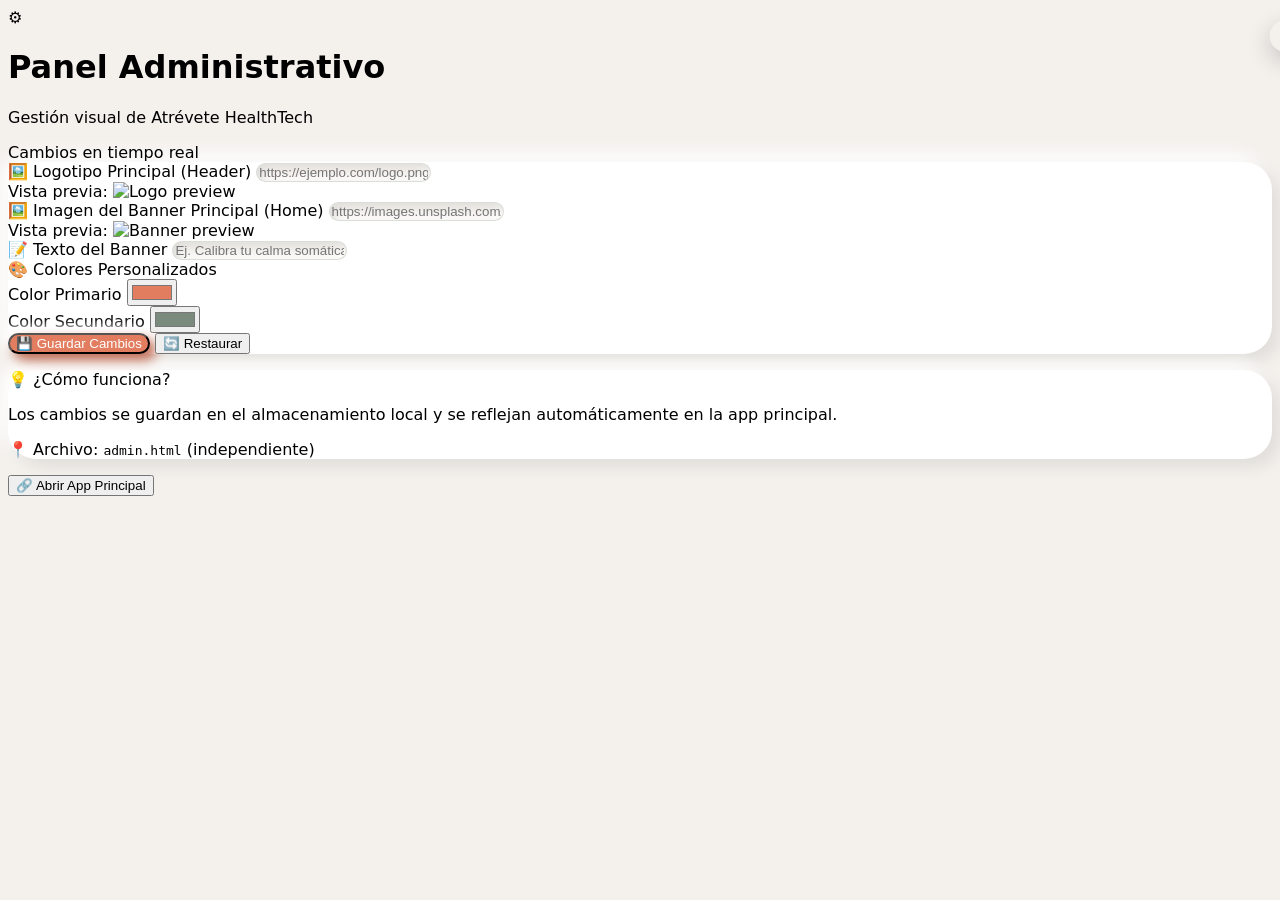
==== admin.html @ a880d746 "Update admin.html" ====
<!DOCTYPE html>
<html lang="es">
<head>
    <meta charset="UTF-8">
    <meta name="viewport" content="width=device-width, initial-scale=1.0">
    <title>Panel Admin - Atrévete HealthTech</title>
    <script src="https://cdn.tailwindcss.com"></script>
    <style>
        body {
            background-color: #F4F1ED;
            font-family: 'Inter', system-ui, sans-serif;
        }
        .clay-card {
            background: #FFFFFF;
            border-radius: 28px;
            box-shadow: 8px 8px 16px #e0deda, -8px -8px 16px #ffffff;
        }
        .clay-input {
            background: #F4F1ED;
            border-radius: 16px;
            box-shadow: inset 4px 4px 8px #e0deda, inset -4px -4px 8px #ffffff;
            border: 1px solid rgba(122, 138, 124, 0.2);
        }
        .clay-btn-primary {
            background: #E27D60;
            color: #FFFFFF;
            border-radius: 9999px;
            box-shadow: 6px 6px 12px #c06a51, -6px -6px 12px #ffffff;
            transition: all 0.2s ease;
            cursor: pointer;
        }
        .clay-btn-primary:hover {
            transform: translateY(-2px);
        }
        .toast {
            position: fixed;
            top: 20px;
            right: 20px;
            z-index: 9999;
            padding: 16px 24px;
            border-radius: 16px;
            color: white;
            font-weight: bold;
            font-size: 14px;
            box-shadow: 0 8px 24px rgba(0,0,0,0.2);
            transform: translateX(120%);
            transition: transform 0.3s ease;
        }
        .toast.show { transform: translateX(0); }
        .toast-success { background: #4CAF50; }
        .toast-error { background: #f44336; }
    </style>
</head>
<body class="min-h-screen flex items-center justify-center p-4">
    
    <div id="toast" class="toast"></div>

    <main class="w-full max-w-lg space-y-6">
        <!-- Header -->
        <div class="text-center space-y-2">
            <div class="flex items-center justify-center gap-3">
                <span class="text-3xl">⚙️</span>
                <h1 class="text-3xl font-extrabold text-[#7A8A7C]">Panel Administrativo</h1>
            </div>
            <p class="text-xs text-[#7A8A7C]/70">Gestión visual de Atrévete HealthTech</p>
            <div class="flex items-center justify-center gap-2 mt-2">
                <span class="w-2 h-2 bg-green-500 rounded-full animate-pulse"></span>
                <span class="text-[10px] text-green-600 font-semibold">Cambios en tiempo real</span>
            </div>
        </div>

        <!-- Formulario de Logo y Banner -->
        <form onsubmit="event.preventDefault(); Admin.guardarCambios();" class="clay-card p-6 space-y-5">
            
            <!-- LOGO -->
            <div class="space-y-2">
                <label class="block text-xs font-bold text-[#7A8A7C] flex items-center gap-2">
                    <span>🖼️</span> Logotipo Principal (Header)
                </label>
                <input type="url" id="admin-logo-url" placeholder="https://ejemplo.com/logo.png" 
                       class="w-full p-3 text-xs clay-input focus:outline-none">
                <div class="flex items-center gap-2">
                    <span class="text-[10px] text-[#7A8A7C]/60">Vista previa:</span>
                    <img id="logo-preview" src="" alt="Logo preview" class="h-8 object-contain hidden">
                </div>
            </div>

            <!-- BANNER IMAGEN -->
            <div class="space-y-2">
                <label class="block text-xs font-bold text-[#7A8A7C] flex items-center gap-2">
                    <span>🖼️</span> Imagen del Banner Principal (Home)
                </label>
                <input type="url" id="admin-banner-img-url" placeholder="https://images.unsplash.com/..." 
                       class="w-full p-3 text-xs clay-input focus:outline-none">
                <div id="banner-preview-container" class="hidden">
                    <span class="text-[10px] text-[#7A8A7C]/60">Vista previa:</span>
                    <img id="banner-preview" src="" alt="Banner preview" class="w-full h-24 object-cover rounded-xl mt-1">
                </div>
            </div>

            <!-- TEXTO BANNER -->
            <div class="space-y-2">
                <label class="block text-xs font-bold text-[#7A8A7C] flex items-center gap-2">
                    <span>📝</span> Texto del Banner
                </label>
                <input type="text" id="admin-banner-text" placeholder="Ej. Calibra tu calma somática hoy" 
                       class="w-full p-3 text-xs clay-input focus:outline-none">
            </div>

            <!-- COLORES PERSONALIZADOS -->
            <div class="space-y-3 border-t border-stone-200 pt-3">
                <label class="block text-xs font-bold text-[#7A8A7C] flex items-center gap-2">
                    <span>🎨</span> Colores Personalizados
                </label>
                <div class="grid grid-cols-2 gap-3">
                    <div>
                        <label class="text-[10px] text-[#7A8A7C]">Color Primario</label>
                        <input type="color" id="admin-color-primary" value="#E27D60" 
                               class="w-full h-10 rounded-xl cursor-pointer">
                    </div>
                    <div>
                        <label class="text-[10px] text-[#7A8A7C]">Color Secundario</label>
                        <input type="color" id="admin-color-secondary" value="#7A8A7C" 
                               class="w-full h-10 rounded-xl cursor-pointer">
                    </div>
                </div>
            </div>

            <!-- BOTONES -->
            <div class="flex gap-3 pt-2">
                <button type="submit" class="clay-btn-primary flex-1 py-3.5 text-xs font-bold">
                    💾 Guardar Cambios
                </button>
                <button type="button" onclick="Admin.resetearValores()" 
                        class="flex-1 py-3.5 text-xs font-bold text-[#7A8A7C] bg-stone-200 rounded-full hover:bg-stone-300 transition">
                    🔄 Restaurar
                </button>
            </div>
        </form>

        <!-- Info -->
        <div class="clay-card p-4 bg-orange-50/40 text-[11px] text-[#7A8A7C] space-y-1">
            <p class="font-bold text-[#E27D60]">💡 ¿Cómo funciona?</p>
            <p>Los cambios se guardan en el almacenamiento local y se reflejan automáticamente en la app principal.</p>
            <p class="text-[10px] mt-2">📍 Archivo: <code class="bg-stone-200 px-2 py-0.5 rounded">admin.html</code> (independiente)</p>
        </div>

        <!-- Botón para abrir la app -->
        <button onclick="window.open('index.html', '_blank')" 
                class="w-full py-3 text-xs font-bold text-[#E27D60] border-2 border-[#E27D60]/30 rounded-full hover:bg-[#E27D60]/5 transition">
            🔗 Abrir App Principal
        </button>
    </main>

    <script>
        const Admin = {
            // Cargar valores guardados
            init() {
                const logo = localStorage.getItem('app_logo');
                const bannerImg = localStorage.getItem('app_banner_img');
                const bannerText = localStorage.getItem('app_banner_text');
                const colorPrimary = localStorage.getItem('app_color_primary');
                const colorSecondary = localStorage.getItem('app_color_secondary');

                if (logo) {
                    document.getElementById('admin-logo-url').value = logo;
                    this.mostrarPreviewLogo(logo);
                }
                if (bannerImg) {
                    document.getElementById('admin-banner-img-url').value = bannerImg;
                    this.mostrarPreviewBanner(bannerImg);
                }
                if (bannerText) document.getElementById('admin-banner-text').value = bannerText;
                if (colorPrimary) document.getElementById('admin-color-primary').value = colorPrimary;
                if (colorSecondary) document.getElementById('admin-color-secondary').value = colorSecondary;

                // Eventos de preview
                document.getElementById('admin-logo-url').addEventListener('input', (e) => {
                    this.mostrarPreviewLogo(e.target.value);
                });
                document.getElementById('admin-banner-img-url').addEventListener('input', (e) => {
                    this.mostrarPreviewBanner(e.target.value);
                });
            },

            mostrarPreviewLogo(url) {
                const preview = document.getElementById('logo-preview');
                if (url && url.startsWith('http')) {
                    preview.src = url;
                    preview.classList.remove('hidden');
                } else {
                    preview.classList.add('hidden');
                }
            },

            mostrarPreviewBanner(url) {
                const container = document.getElementById('banner-preview-container');
                const preview = document.getElementById('banner-preview');
                if (url && url.startsWith('http')) {
                    preview.src = url;
                    container.classList.remove('hidden');
                } else {
                    container.classList.add('hidden');
                }
            },

            guardarCambios() {
                const logo = document.getElementById('admin-logo-url').value.trim();
                const bannerImg = document.getElementById('admin-banner-img-url').value.trim();
                const bannerText = document.getElementById('admin-banner-text').value.trim();
                const colorPrimary = document.getElementById('admin-color-primary').value;
                const colorSecondary = document.getElementById('admin-color-secondary').value;

                if (logo) localStorage.setItem('app_logo', logo);
                if (bannerImg) localStorage.setItem('app_banner_img', bannerImg);
                if (bannerText) localStorage.setItem('app_banner_text', bannerText);
                if (colorPrimary) localStorage.setItem('app_color_primary', colorPrimary);
                if (colorSecondary) localStorage.setItem('app_color_secondary', colorSecondary);

                this.mostrarToast('✅ Cambios guardados exitosamente', 'success');
            },

            resetearValores() {
                localStorage.removeItem('app_logo');
                localStorage.removeItem('app_banner_img');
                localStorage.removeItem('app_banner_text');
                localStorage.removeItem('app_color_primary');
                localStorage.removeItem('app_color_secondary');

                document.getElementById('admin-logo-url').value = '';
                document.getElementById('admin-banner-img-url').value = '';
                document.getElementById('admin-banner-text').value = '';
                document.getElementById('admin-color-primary').value = '#E27D60';
                document.getElementById('admin-color-secondary').value = '#7A8A7C';
                document.getElementById('logo-preview').classList.add('hidden');
                document.getElementById('banner-preview-container').classList.add('hidden');

                this.mostrarToast('🔄 Valores restaurados a predeterminados', 'success');
            },

            mostrarToast(mensaje, tipo) {
                const toast = document.getElementById('toast');
                toast.className = `toast toast-${tipo}`;
                toast.textContent = mensaje;
                toast.classList.add('show');
                setTimeout(() => toast.classList.remove('show'), 3500);
            }
        };

        document.addEventListener('DOMContentLoaded', () => Admin.init());
    </script>
</body>
</html>
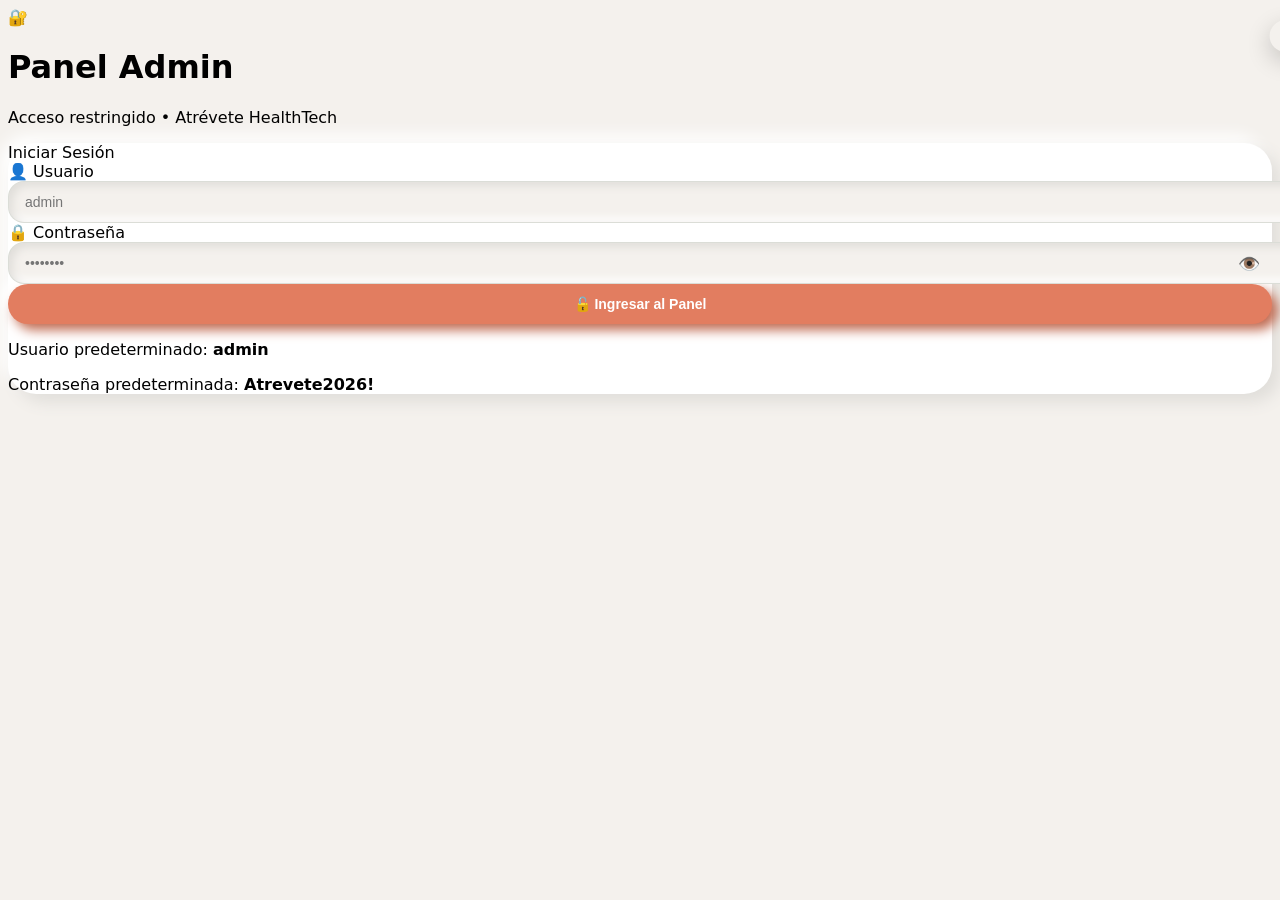
==== commit b4aa9a5b: "Update admin.html" ====
--- a/admin.html
+++ b/admin.html
@@ -6,32 +6,77 @@
     <title>Panel Admin - Atrévete HealthTech</title>
     <script src="https://cdn.tailwindcss.com"></script>
     <style>
+        :root {
+            --color-primary: #E27D60;
+            --color-secondary: #7A8A7C;
+        }
+        
         body {
             background-color: #F4F1ED;
             font-family: 'Inter', system-ui, sans-serif;
         }
+        
         .clay-card {
             background: #FFFFFF;
             border-radius: 28px;
             box-shadow: 8px 8px 16px #e0deda, -8px -8px 16px #ffffff;
         }
+        
         .clay-input {
             background: #F4F1ED;
             border-radius: 16px;
             box-shadow: inset 4px 4px 8px #e0deda, inset -4px -4px 8px #ffffff;
             border: 1px solid rgba(122, 138, 124, 0.2);
-        }
+            padding: 12px 16px;
+            width: 100%;
+            font-size: 14px;
+            outline: none;
+            transition: all 0.2s ease;
+        }
+        .clay-input:focus {
+            border-color: var(--color-primary);
+            box-shadow: inset 4px 4px 8px #e0deda, inset -4px -4px 8px #ffffff, 0 0 0 3px rgba(226, 125, 96, 0.1);
+        }
+        
         .clay-btn-primary {
-            background: #E27D60;
+            background: var(--color-primary);
             color: #FFFFFF;
             border-radius: 9999px;
+            padding: 12px 24px;
+            font-weight: bold;
+            font-size: 14px;
             box-shadow: 6px 6px 12px #c06a51, -6px -6px 12px #ffffff;
             transition: all 0.2s ease;
             cursor: pointer;
+            border: none;
+            width: 100%;
         }
         .clay-btn-primary:hover {
             transform: translateY(-2px);
-        }
+            box-shadow: 8px 8px 16px #c06a51, -8px -8px 12px #ffffff;
+        }
+        .clay-btn-primary:active {
+            transform: translateY(0);
+            box-shadow: 4px 4px 8px #c06a51, -4px -4px 8px #ffffff;
+        }
+        
+        .clay-btn-secondary {
+            background: #F0B7A1;
+            color: var(--color-secondary);
+            border-radius: 9999px;
+            padding: 12px 24px;
+            font-weight: bold;
+            font-size: 14px;
+            box-shadow: 6px 6px 12px #cc9b89, -6px -6px 12px #ffffff;
+            transition: all 0.2s ease;
+            cursor: pointer;
+            border: none;
+            width: 100%;
+        }
+        .clay-btn-secondary:hover {
+            transform: translateY(-2px);
+        }
+        
         .toast {
             position: fixed;
             top: 20px;
@@ -49,113 +94,290 @@
         .toast.show { transform: translateX(0); }
         .toast-success { background: #4CAF50; }
         .toast-error { background: #f44336; }
+        .toast-warning { background: #FF9800; }
+        
+        .hidden { display: none !important; }
+        
+        /* Animación de entrada */
+        @keyframes fadeInUp {
+            from {
+                opacity: 0;
+                transform: translateY(20px);
+            }
+            to {
+                opacity: 1;
+                transform: translateY(0);
+            }
+        }
+        .animate-in {
+            animation: fadeInUp 0.5s ease forwards;
+        }
+
+        /* Botón de cerrar sesión */
+        .btn-logout {
+            background: transparent;
+            color: #f44336;
+            border: 2px solid #f44336;
+            border-radius: 9999px;
+            padding: 8px 16px;
+            font-size: 12px;
+            font-weight: bold;
+            cursor: pointer;
+            transition: all 0.2s ease;
+        }
+        .btn-logout:hover {
+            background: #f44336;
+            color: white;
+        }
+
+        /* Input de contraseña con ojo */
+        .password-container {
+            position: relative;
+        }
+        .password-toggle {
+            position: absolute;
+            right: 12px;
+            top: 50%;
+            transform: translateY(-50%);
+            cursor: pointer;
+            font-size: 18px;
+            user-select: none;
+        }
     </style>
 </head>
 <body class="min-h-screen flex items-center justify-center p-4">
     
     <div id="toast" class="toast"></div>
 
-    <main class="w-full max-w-lg space-y-6">
+    <!-- ==================== PANTALLA DE LOGIN ==================== -->
+    <div id="login-screen" class="w-full max-w-md animate-in">
+        <div class="text-center space-y-3 mb-6">
+            <div class="flex items-center justify-center gap-3">
+                <span class="text-4xl">🔐</span>
+                <h1 class="text-3xl font-extrabold text-[var(--color-secondary)]">Panel Admin</h1>
+            </div>
+            <p class="text-sm text-[var(--color-secondary)]/70">Acceso restringido • Atrévete HealthTech</p>
+        </div>
+
+        <form onsubmit="event.preventDefault(); Admin.login();" class="clay-card p-6 space-y-4">
+            <div class="text-center pb-2">
+                <span class="text-xs uppercase font-bold tracking-widest text-[var(--color-primary)]">Iniciar Sesión</span>
+            </div>
+
+            <div>
+                <label class="block text-xs font-bold text-[var(--color-secondary)] mb-1" for="login-usuario">
+                    👤 Usuario
+                </label>
+                <input type="text" id="login-usuario" placeholder="admin" 
+                       class="clay-input" required autocomplete="username">
+            </div>
+
+            <div>
+                <label class="block text-xs font-bold text-[var(--color-secondary)] mb-1" for="login-password">
+                    🔒 Contraseña
+                </label>
+                <div class="password-container">
+                    <input type="password" id="login-password" placeholder="••••••••" 
+                           class="clay-input" required autocomplete="current-password">
+                    <span class="password-toggle" onclick="Admin.togglePassword()">👁️</span>
+                </div>
+            </div>
+
+            <div id="login-error" class="text-red-500 text-xs text-center hidden">
+                ❌ Usuario o contraseña incorrectos
+            </div>
+
+            <button type="submit" class="clay-btn-primary">
+                🔓 Ingresar al Panel
+            </button>
+
+            <div class="text-center text-[10px] text-[var(--color-secondary)]/50">
+                <p>Usuario predeterminado: <strong>admin</strong></p>
+                <p>Contraseña predeterminada: <strong>Atrevete2026!</strong></p>
+            </div>
+        </form>
+    </div>
+
+    <!-- ==================== PANEL DE ADMINISTRACIÓN ==================== -->
+    <main id="admin-panel" class="w-full max-w-lg space-y-6 hidden">
         <!-- Header -->
-        <div class="text-center space-y-2">
-            <div class="flex items-center justify-center gap-3">
-                <span class="text-3xl">⚙️</span>
-                <h1 class="text-3xl font-extrabold text-[#7A8A7C]">Panel Administrativo</h1>
-            </div>
-            <p class="text-xs text-[#7A8A7C]/70">Gestión visual de Atrévete HealthTech</p>
-            <div class="flex items-center justify-center gap-2 mt-2">
-                <span class="w-2 h-2 bg-green-500 rounded-full animate-pulse"></span>
-                <span class="text-[10px] text-green-600 font-semibold">Cambios en tiempo real</span>
-            </div>
+        <div class="flex items-center justify-between">
+            <div class="text-center flex-1">
+                <div class="flex items-center justify-center gap-3">
+                    <span class="text-3xl">⚙️</span>
+                    <h1 class="text-3xl font-extrabold text-[var(--color-secondary)]">Panel Administrativo</h1>
+                </div>
+                <p class="text-xs text-[var(--color-secondary)]/70">Gestión visual de Atrévete HealthTech</p>
+                <div class="flex items-center justify-center gap-2 mt-2">
+                    <span class="w-2 h-2 bg-green-500 rounded-full animate-pulse"></span>
+                    <span class="text-[10px] text-green-600 font-semibold">Sesión activa • Cambios en tiempo real</span>
+                </div>
+            </div>
+            <button onclick="Admin.logout()" class="btn-logout">🚪 Salir</button>
         </div>
 
         <!-- Formulario de Logo y Banner -->
-        <form onsubmit="event.preventDefault(); Admin.guardarCambios();" class="clay-card p-6 space-y-5">
+        <form onsubmit="event.preventDefault(); Admin.guardarCambios();" class="clay-card p-6 space-y-5 animate-in">
             
             <!-- LOGO -->
             <div class="space-y-2">
-                <label class="block text-xs font-bold text-[#7A8A7C] flex items-center gap-2">
+                <label class="block text-xs font-bold text-[var(--color-secondary)] flex items-center gap-2">
                     <span>🖼️</span> Logotipo Principal (Header)
                 </label>
                 <input type="url" id="admin-logo-url" placeholder="https://ejemplo.com/logo.png" 
-                       class="w-full p-3 text-xs clay-input focus:outline-none">
+                       class="clay-input">
                 <div class="flex items-center gap-2">
-                    <span class="text-[10px] text-[#7A8A7C]/60">Vista previa:</span>
-                    <img id="logo-preview" src="" alt="Logo preview" class="h-8 object-contain hidden">
+                    <span class="text-[10px] text-[var(--color-secondary)]/60">Vista previa:</span>
+                    <img id="logo-preview" src="" alt="Logo preview" class="h-10 object-contain hidden">
                 </div>
             </div>
 
             <!-- BANNER IMAGEN -->
             <div class="space-y-2">
-                <label class="block text-xs font-bold text-[#7A8A7C] flex items-center gap-2">
+                <label class="block text-xs font-bold text-[var(--color-secondary)] flex items-center gap-2">
                     <span>🖼️</span> Imagen del Banner Principal (Home)
                 </label>
                 <input type="url" id="admin-banner-img-url" placeholder="https://images.unsplash.com/..." 
-                       class="w-full p-3 text-xs clay-input focus:outline-none">
+                       class="clay-input">
                 <div id="banner-preview-container" class="hidden">
-                    <span class="text-[10px] text-[#7A8A7C]/60">Vista previa:</span>
-                    <img id="banner-preview" src="" alt="Banner preview" class="w-full h-24 object-cover rounded-xl mt-1">
+                    <span class="text-[10px] text-[var(--color-secondary)]/60">Vista previa:</span>
+                    <img id="banner-preview" src="" alt="Banner preview" class="w-full h-28 object-cover rounded-xl mt-1 shadow-md">
                 </div>
             </div>
 
             <!-- TEXTO BANNER -->
             <div class="space-y-2">
-                <label class="block text-xs font-bold text-[#7A8A7C] flex items-center gap-2">
+                <label class="block text-xs font-bold text-[var(--color-secondary)] flex items-center gap-2">
                     <span>📝</span> Texto del Banner
                 </label>
                 <input type="text" id="admin-banner-text" placeholder="Ej. Calibra tu calma somática hoy" 
-                       class="w-full p-3 text-xs clay-input focus:outline-none">
+                       class="clay-input">
             </div>
 
             <!-- COLORES PERSONALIZADOS -->
             <div class="space-y-3 border-t border-stone-200 pt-3">
-                <label class="block text-xs font-bold text-[#7A8A7C] flex items-center gap-2">
+                <label class="block text-xs font-bold text-[var(--color-secondary)] flex items-center gap-2">
                     <span>🎨</span> Colores Personalizados
                 </label>
                 <div class="grid grid-cols-2 gap-3">
                     <div>
-                        <label class="text-[10px] text-[#7A8A7C]">Color Primario</label>
+                        <label class="text-[10px] text-[var(--color-secondary)] font-semibold">Color Primario</label>
                         <input type="color" id="admin-color-primary" value="#E27D60" 
-                               class="w-full h-10 rounded-xl cursor-pointer">
+                               class="w-full h-12 rounded-xl cursor-pointer border-2 border-stone-200">
+                        <p class="text-[9px] text-[var(--color-secondary)]/50 mt-1">Botones y acentos</p>
                     </div>
                     <div>
-                        <label class="text-[10px] text-[#7A8A7C]">Color Secundario</label>
+                        <label class="text-[10px] text-[var(--color-secondary)] font-semibold">Color Secundario</label>
                         <input type="color" id="admin-color-secondary" value="#7A8A7C" 
-                               class="w-full h-10 rounded-xl cursor-pointer">
+                               class="w-full h-12 rounded-xl cursor-pointer border-2 border-stone-200">
+                        <p class="text-[9px] text-[var(--color-secondary)]/50 mt-1">Textos y fondos</p>
                     </div>
                 </div>
             </div>
 
             <!-- BOTONES -->
             <div class="flex gap-3 pt-2">
-                <button type="submit" class="clay-btn-primary flex-1 py-3.5 text-xs font-bold">
+                <button type="submit" class="clay-btn-primary flex-1">
                     💾 Guardar Cambios
                 </button>
                 <button type="button" onclick="Admin.resetearValores()" 
-                        class="flex-1 py-3.5 text-xs font-bold text-[#7A8A7C] bg-stone-200 rounded-full hover:bg-stone-300 transition">
+                        class="clay-btn-secondary flex-1">
                     🔄 Restaurar
                 </button>
             </div>
         </form>
 
         <!-- Info -->
-        <div class="clay-card p-4 bg-orange-50/40 text-[11px] text-[#7A8A7C] space-y-1">
-            <p class="font-bold text-[#E27D60]">💡 ¿Cómo funciona?</p>
+        <div class="clay-card p-4 bg-orange-50/40 text-[11px] text-[var(--color-secondary)] space-y-1">
+            <p class="font-bold text-[var(--color-primary)]">💡 ¿Cómo funciona?</p>
             <p>Los cambios se guardan en el almacenamiento local y se reflejan automáticamente en la app principal.</p>
             <p class="text-[10px] mt-2">📍 Archivo: <code class="bg-stone-200 px-2 py-0.5 rounded">admin.html</code> (independiente)</p>
         </div>
 
         <!-- Botón para abrir la app -->
         <button onclick="window.open('index.html', '_blank')" 
-                class="w-full py-3 text-xs font-bold text-[#E27D60] border-2 border-[#E27D60]/30 rounded-full hover:bg-[#E27D60]/5 transition">
-            🔗 Abrir App Principal
+                class="w-full py-3 text-sm font-bold text-[var(--color-primary)] border-2 border-[var(--color-primary)]/30 rounded-full hover:bg-[var(--color-primary)]/5 transition">
+            🔗 Abrir App Principal en Nueva Pestaña
         </button>
     </main>
 
     <script>
+        // ============================================
+        // ADMIN - CON SISTEMA DE LOGIN
+        // ============================================
         const Admin = {
+            // Credenciales predeterminadas
+            credentials: {
+                usuario: 'admin',
+                password: 'Atrevete2026!'
+            },
+
+            // Verificar si ya hay sesión iniciada
+            verificarSesion() {
+                const sesionActiva = sessionStorage.getItem('admin_sesion');
+                if (sesionActiva === 'true') {
+                    this.mostrarPanel();
+                } else {
+                    this.mostrarLogin();
+                }
+            },
+
+            // Mostrar pantalla de login
+            mostrarLogin() {
+                document.getElementById('login-screen').classList.remove('hidden');
+                document.getElementById('admin-panel').classList.add('hidden');
+                document.getElementById('login-error').classList.add('hidden');
+                document.getElementById('login-usuario').value = '';
+                document.getElementById('login-password').value = '';
+            },
+
+            // Mostrar panel de administración
+            mostrarPanel() {
+                document.getElementById('login-screen').classList.add('hidden');
+                document.getElementById('admin-panel').classList.remove('hidden');
+                this.cargarValoresGuardados();
+            },
+
+            // Iniciar sesión
+            login() {
+                const usuario = document.getElementById('login-usuario').value.trim();
+                const password = document.getElementById('login-password').value;
+                const errorDiv = document.getElementById('login-error');
+
+                if (usuario === this.credentials.usuario && password === this.credentials.password) {
+                    sessionStorage.setItem('admin_sesion', 'true');
+                    errorDiv.classList.add('hidden');
+                    this.mostrarToast('✅ ¡Bienvenido al Panel Administrativo!', 'success');
+                    this.mostrarPanel();
+                } else {
+                    errorDiv.classList.remove('hidden');
+                    this.mostrarToast('❌ Usuario o contraseña incorrectos', 'error');
+                    document.getElementById('login-password').value = '';
+                }
+            },
+
+            // Cerrar sesión
+            logout() {
+                sessionStorage.removeItem('admin_sesion');
+                this.mostrarToast('👋 Sesión cerrada correctamente', 'success');
+                this.mostrarLogin();
+            },
+
+            // Mostrar/ocultar contraseña
+            togglePassword() {
+                const passwordInput = document.getElementById('login-password');
+                const toggleBtn = document.querySelector('.password-toggle');
+                if (passwordInput.type === 'password') {
+                    passwordInput.type = 'text';
+                    toggleBtn.textContent = '🙈';
+                } else {
+                    passwordInput.type = 'password';
+                    toggleBtn.textContent = '👁️';
+                }
+            },
+
             // Cargar valores guardados
-            init() {
+            cargarValoresGuardados() {
                 const logo = localStorage.getItem('app_logo');
                 const bannerImg = localStorage.getItem('app_banner_img');
                 const bannerText = localStorage.getItem('app_banner_text');
@@ -171,8 +393,14 @@
                     this.mostrarPreviewBanner(bannerImg);
                 }
                 if (bannerText) document.getElementById('admin-banner-text').value = bannerText;
-                if (colorPrimary) document.getElementById('admin-color-primary').value = colorPrimary;
-                if (colorSecondary) document.getElementById('admin-color-secondary').value = colorSecondary;
+                if (colorPrimary) {
+                    document.getElementById('admin-color-primary').value = colorPrimary;
+                    document.documentElement.style.setProperty('--color-primary', colorPrimary);
+                }
+                if (colorSecondary) {
+                    document.getElementById('admin-color-secondary').value = colorSecondary;
+                    document.documentElement.style.setProperty('--color-secondary', colorSecondary);
+                }
 
                 // Eventos de preview
                 document.getElementById('admin-logo-url').addEventListener('input', (e) => {
@@ -185,7 +413,7 @@
 
             mostrarPreviewLogo(url) {
                 const preview = document.getElementById('logo-preview');
-                if (url && url.startsWith('http')) {
+                if (url && (url.startsWith('http') || url.startsWith('data:') || url.startsWith('./') || url.startsWith('../'))) {
                     preview.src = url;
                     preview.classList.remove('hidden');
                 } else {
@@ -196,7 +424,7 @@
             mostrarPreviewBanner(url) {
                 const container = document.getElementById('banner-preview-container');
                 const preview = document.getElementById('banner-preview');
-                if (url && url.startsWith('http')) {
+                if (url && (url.startsWith('http') || url.startsWith('data:') || url.startsWith('./') || url.startsWith('../'))) {
                     preview.src = url;
                     container.classList.remove('hidden');
                 } else {
@@ -211,31 +439,59 @@
                 const colorPrimary = document.getElementById('admin-color-primary').value;
                 const colorSecondary = document.getElementById('admin-color-secondary').value;
 
-                if (logo) localStorage.setItem('app_logo', logo);
-                if (bannerImg) localStorage.setItem('app_banner_img', bannerImg);
-                if (bannerText) localStorage.setItem('app_banner_text', bannerText);
-                if (colorPrimary) localStorage.setItem('app_color_primary', colorPrimary);
-                if (colorSecondary) localStorage.setItem('app_color_secondary', colorSecondary);
-
-                this.mostrarToast('✅ Cambios guardados exitosamente', 'success');
+                let cambios = false;
+
+                if (logo) {
+                    localStorage.setItem('app_logo', logo);
+                    cambios = true;
+                }
+                if (bannerImg) {
+                    localStorage.setItem('app_banner_img', bannerImg);
+                    cambios = true;
+                }
+                if (bannerText) {
+                    localStorage.setItem('app_banner_text', bannerText);
+                    cambios = true;
+                }
+                if (colorPrimary) {
+                    localStorage.setItem('app_color_primary', colorPrimary);
+                    document.documentElement.style.setProperty('--color-primary', colorPrimary);
+                    cambios = true;
+                }
+                if (colorSecondary) {
+                    localStorage.setItem('app_color_secondary', colorSecondary);
+                    document.documentElement.style.setProperty('--color-secondary', colorSecondary);
+                    cambios = true;
+                }
+
+                if (cambios) {
+                    this.mostrarToast('✅ Cambios guardados exitosamente', 'success');
+                } else {
+                    this.mostrarToast('⚠️ No se detectaron cambios para guardar', 'warning');
+                }
             },
 
             resetearValores() {
-                localStorage.removeItem('app_logo');
-                localStorage.removeItem('app_banner_img');
-                localStorage.removeItem('app_banner_text');
-                localStorage.removeItem('app_color_primary');
-                localStorage.removeItem('app_color_secondary');
-
-                document.getElementById('admin-logo-url').value = '';
-                document.getElementById('admin-banner-img-url').value = '';
-                document.getElementById('admin-banner-text').value = '';
-                document.getElementById('admin-color-primary').value = '#E27D60';
-                document.getElementById('admin-color-secondary').value = '#7A8A7C';
-                document.getElementById('logo-preview').classList.add('hidden');
-                document.getElementById('banner-preview-container').classList.add('hidden');
-
-                this.mostrarToast('🔄 Valores restaurados a predeterminados', 'success');
+                if (confirm('¿Estás seguro de restaurar todos los valores predeterminados? Esta acción no se puede deshacer.')) {
+                    localStorage.removeItem('app_logo');
+                    localStorage.removeItem('app_banner_img');
+                    localStorage.removeItem('app_banner_text');
+                    localStorage.removeItem('app_color_primary');
+                    localStorage.removeItem('app_color_secondary');
+
+                    document.getElementById('admin-logo-url').value = '';
+                    document.getElementById('admin-banner-img-url').value = '';
+                    document.getElementById('admin-banner-text').value = '';
+                    document.getElementById('admin-color-primary').value = '#E27D60';
+                    document.getElementById('admin-color-secondary').value = '#7A8A7C';
+                    document.getElementById('logo-preview').classList.add('hidden');
+                    document.getElementById('banner-preview-container').classList.add('hidden');
+
+                    document.documentElement.style.setProperty('--color-primary', '#E27D60');
+                    document.documentElement.style.setProperty('--color-secondary', '#7A8A7C');
+
+                    this.mostrarToast('🔄 Valores restaurados a predeterminados', 'success');
+                }
             },
 
             mostrarToast(mensaje, tipo) {
@@ -247,7 +503,19 @@
             }
         };
 
-        document.addEventListener('DOMContentLoaded', () => Admin.init());
+        // Inicializar al cargar la página
+        document.addEventListener('DOMContentLoaded', () => {
+            Admin.verificarSesion();
+        });
+
+        // Permitir cerrar sesión con Escape (solo en el panel)
+        document.addEventListener('keydown', (e) => {
+            if (e.key === 'Escape' && !document.getElementById('admin-panel').classList.contains('hidden')) {
+                if (confirm('¿Cerrar sesión del panel administrativo?')) {
+                    Admin.logout();
+                }
+            }
+        });
     </script>
 </body>
 </html>
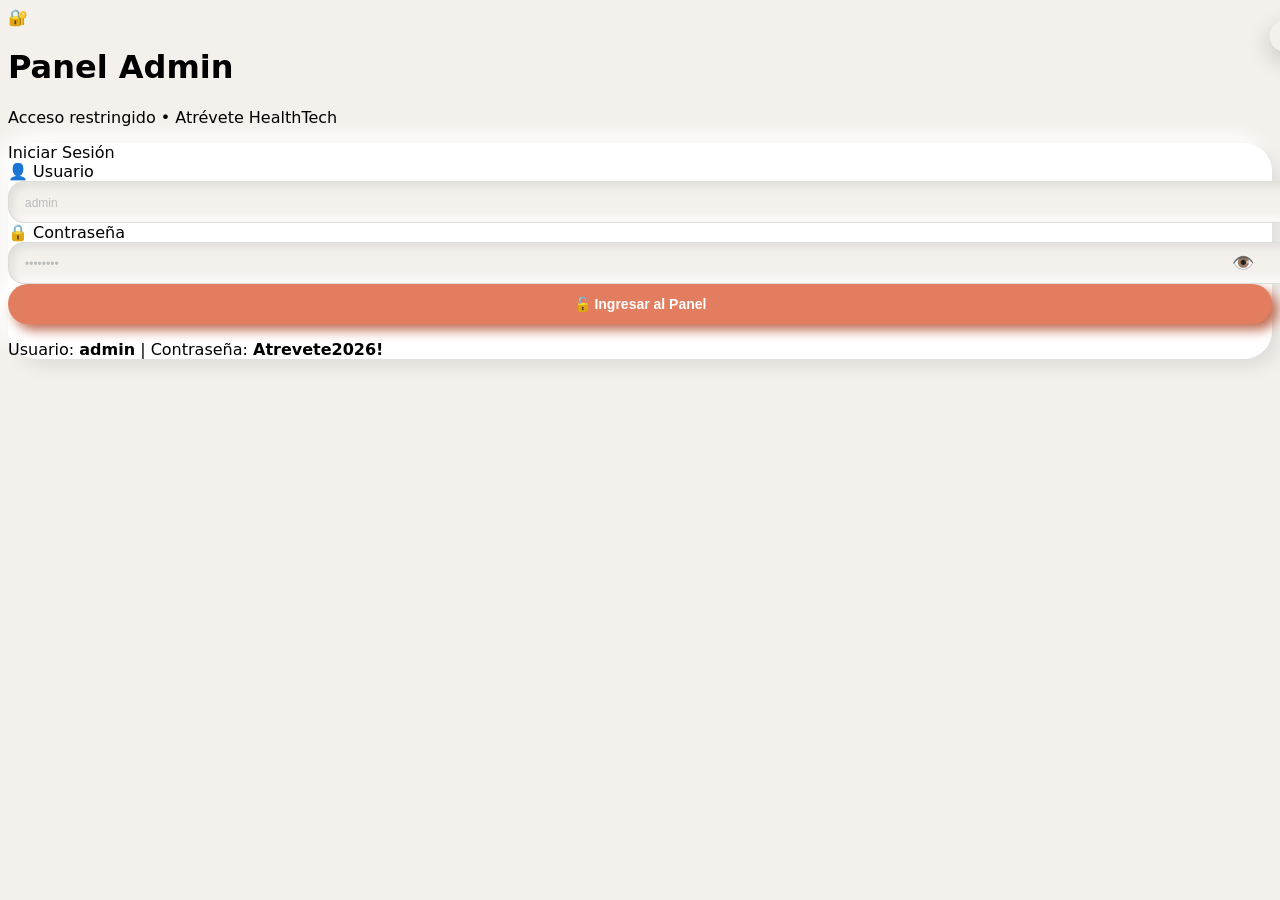
==== commit a3fe8633: "Change greeting from 'Hello' to 'Goodbye'" ====
--- a/admin.html
+++ b/admin.html
@@ -36,6 +36,10 @@
         .clay-input:focus {
             border-color: var(--color-primary);
             box-shadow: inset 4px 4px 8px #e0deda, inset -4px -4px 8px #ffffff, 0 0 0 3px rgba(226, 125, 96, 0.1);
+        }
+        .clay-input::placeholder {
+            color: #bbb;
+            font-size: 12px;
         }
         
         .clay-btn-primary {
@@ -59,6 +63,11 @@
             transform: translateY(0);
             box-shadow: 4px 4px 8px #c06a51, -4px -4px 8px #ffffff;
         }
+        .clay-btn-primary:disabled {
+            opacity: 0.6;
+            cursor: not-allowed;
+            transform: none !important;
+        }
         
         .clay-btn-secondary {
             background: #F0B7A1;
@@ -75,6 +84,68 @@
         }
         .clay-btn-secondary:hover {
             transform: translateY(-2px);
+        }
+        
+        .clay-btn-danger {
+            background: #dc3545;
+            color: white;
+            border-radius: 9999px;
+            padding: 8px 16px;
+            font-weight: bold;
+            font-size: 12px;
+            box-shadow: 4px 4px 8px #b02a37, -4px -4px 8px #ffffff;
+            transition: all 0.2s ease;
+            cursor: pointer;
+            border: none;
+        }
+        .clay-btn-danger:hover {
+            transform: translateY(-2px);
+        }
+        
+        .clay-btn-success {
+            background: #28a745;
+            color: white;
+            border-radius: 9999px;
+            padding: 8px 16px;
+            font-weight: bold;
+            font-size: 12px;
+            box-shadow: 4px 4px 8px #1e7e34, -4px -4px 8px #ffffff;
+            transition: all 0.2s ease;
+            cursor: pointer;
+            border: none;
+        }
+        .clay-btn-success:hover {
+            transform: translateY(-2px);
+        }
+        
+        .clay-btn-warning {
+            background: #ffc107;
+            color: #212529;
+            border-radius: 9999px;
+            padding: 8px 16px;
+            font-weight: bold;
+            font-size: 12px;
+            box-shadow: 4px 4px 8px #d39e00, -4px -4px 8px #ffffff;
+            transition: all 0.2s ease;
+            cursor: pointer;
+            border: none;
+        }
+        .clay-btn-warning:hover {
+            transform: translateY(-2px);
+        }
+        
+        .btn-sm {
+            padding: 4px 12px;
+            font-size: 10px;
+            border-radius: 9999px;
+            border: none;
+            cursor: pointer;
+            font-weight: 600;
+            transition: all 0.2s;
+            margin: 0 2px;
+        }
+        .btn-sm:hover {
+            transform: scale(1.05);
         }
         
         .toast {
@@ -90,30 +161,24 @@
             box-shadow: 0 8px 24px rgba(0,0,0,0.2);
             transform: translateX(120%);
             transition: transform 0.3s ease;
+            max-width: 90%;
         }
         .toast.show { transform: translateX(0); }
         .toast-success { background: #4CAF50; }
         .toast-error { background: #f44336; }
         .toast-warning { background: #FF9800; }
+        .toast-info { background: #17a2b8; }
         
         .hidden { display: none !important; }
         
-        /* Animación de entrada */
         @keyframes fadeInUp {
-            from {
-                opacity: 0;
-                transform: translateY(20px);
-            }
-            to {
-                opacity: 1;
-                transform: translateY(0);
-            }
+            from { opacity: 0; transform: translateY(20px); }
+            to { opacity: 1; transform: translateY(0); }
         }
         .animate-in {
             animation: fadeInUp 0.5s ease forwards;
         }
 
-        /* Botón de cerrar sesión */
         .btn-logout {
             background: transparent;
             color: #f44336;
@@ -130,7 +195,6 @@
             color: white;
         }
 
-        /* Input de contraseña con ojo */
         .password-container {
             position: relative;
         }
@@ -142,15 +206,411 @@
             cursor: pointer;
             font-size: 18px;
             user-select: none;
+            background: transparent;
+            border: none;
+        }
+
+        /* Tabs */
+        .admin-tabs {
+            display: flex;
+            gap: 4px;
+            background: white;
+            border-radius: 16px;
+            padding: 4px;
+            box-shadow: 4px 4px 8px #e0deda, -4px -4px 8px #ffffff;
+            overflow-x: auto;
+            flex-wrap: nowrap;
+        }
+        .admin-tab {
+            padding: 8px 16px;
+            border-radius: 12px;
+            border: none;
+            background: transparent;
+            cursor: pointer;
+            font-size: 12px;
+            font-weight: 600;
+            color: var(--color-secondary);
+            transition: all 0.3s ease;
+            white-space: nowrap;
+        }
+        .admin-tab:hover {
+            background: rgba(226, 125, 96, 0.06);
+            color: var(--color-primary);
+        }
+        .admin-tab.active {
+            background: var(--color-primary);
+            color: white;
+            box-shadow: 4px 4px 8px #c06a51, -4px -4px 8px #ffffff;
+        }
+        .admin-tab .badge {
+            background: #dc3545;
+            color: white;
+            font-size: 9px;
+            padding: 1px 7px;
+            border-radius: 9999px;
+            margin-left: 4px;
+        }
+        .admin-tab.active .badge {
+            background: rgba(255,255,255,0.3);
+        }
+
+        /* Tablas */
+        .table-container {
+            overflow-x: auto;
+            border-radius: 16px;
+            background: white;
+            box-shadow: 4px 4px 8px #e0deda, -4px -4px 8px #ffffff;
+        }
+        .table-container table {
+            width: 100%;
+            border-collapse: collapse;
+            font-size: 13px;
+        }
+        .table-container th {
+            background: #f8f6f4;
+            padding: 10px 14px;
+            text-align: left;
+            font-weight: 600;
+            color: var(--color-secondary);
+            font-size: 10px;
+            text-transform: uppercase;
+            letter-spacing: 0.5px;
+            border-bottom: 2px solid #e5e0db;
+        }
+        .table-container td {
+            padding: 10px 14px;
+            border-bottom: 1px solid #f0ece8;
+            color: #4A5D4E;
+            font-size: 12px;
+        }
+        .table-container tr:hover td {
+            background: #fcf9f6;
+        }
+        .table-container tr:last-child td {
+            border-bottom: none;
+        }
+
+        /* Badges */
+        .badge {
+            display: inline-block;
+            padding: 2px 10px;
+            border-radius: 9999px;
+            font-size: 10px;
+            font-weight: 600;
+        }
+        .badge-pendiente { background: #fff3cd; color: #856404; }
+        .badge-aprobado { background: #d4edda; color: #155724; }
+        .badge-rechazado { background: #f8d7da; color: #721c24; }
+        .badge-activo { background: #d4edda; color: #155724; }
+        .badge-inactivo { background: #e2e3e5; color: #383d41; }
+        .badge-admin { background: #cce5ff; color: #004085; }
+        .badge-especialista { background: #d6d8db; color: #383d41; }
+        .badge-usuario { background: #e9ecef; color: #495057; }
+
+        /* Modal */
+        .modal-overlay {
+            position: fixed;
+            inset: 0;
+            background: rgba(0,0,0,0.5);
+            backdrop-filter: blur(4px);
+            z-index: 1000;
+            display: none;
+            justify-content: center;
+            align-items: center;
+            padding: 20px;
+        }
+        .modal-overlay.show {
+            display: flex;
+        }
+        .modal-content {
+            background: white;
+            border-radius: 24px;
+            max-width: 500px;
+            width: 100%;
+            max-height: 90vh;
+            overflow-y: auto;
+            padding: 28px;
+            animation: fadeInUp 0.3s ease;
+            box-shadow: 0 20px 60px rgba(0,0,0,0.2);
+        }
+        .modal-content .modal-header {
+            display: flex;
+            justify-content: space-between;
+            align-items: center;
+            margin-bottom: 16px;
+            padding-bottom: 12px;
+            border-bottom: 1px solid #e5e0db;
+        }
+        .modal-content .modal-header h2 {
+            font-size: 18px;
+            color: var(--color-secondary);
+        }
+        .modal-content .modal-close {
+            background: none;
+            border: none;
+            font-size: 24px;
+            cursor: pointer;
+            color: #999;
+            transition: color 0.2s;
+        }
+        .modal-content .modal-close:hover {
+            color: #333;
+        }
+        .modal-content .info-row {
+            display: flex;
+            padding: 6px 0;
+            border-bottom: 1px solid #f0ece8;
+            font-size: 13px;
+        }
+        .modal-content .info-row .label {
+            font-weight: 600;
+            color: var(--color-secondary);
+            width: 110px;
+            flex-shrink: 0;
+        }
+        .modal-content .info-row .value {
+            color: #2c3e50;
+            word-break: break-word;
+        }
+        .modal-content .modal-footer {
+            display: flex;
+            gap: 10px;
+            margin-top: 16px;
+            padding-top: 16px;
+            border-top: 1px solid #e5e0db;
+            justify-content: flex-end;
+        }
+
+        /* Formulario de creación */
+        .form-grid {
+            display: grid;
+            grid-template-columns: 1fr 1fr;
+            gap: 12px;
+        }
+        .form-grid .full-width {
+            grid-column: 1 / -1;
+        }
+        .form-group label {
+            display: block;
+            font-size: 11px;
+            font-weight: 600;
+            color: var(--color-secondary);
+            margin-bottom: 3px;
+        }
+        .form-group .clay-input {
+            padding: 10px 14px;
+            font-size: 13px;
+        }
+        .form-group select.clay-input {
+            appearance: none;
+            background-image: url("data:image/svg+xml,%3Csvg xmlns='http://www.w3.org/2000/svg' width='12' height='12' viewBox='0 0 12 12'%3E%3Cpath fill='%237A8A7C' d='M6 8L1 3h10z'/%3E%3C/svg%3E");
+            background-repeat: no-repeat;
+            background-position: right 12px center;
+            padding-right: 36px;
+            cursor: pointer;
+        }
+
+        /* Buscador */
+        .search-box {
+            display: flex;
+            gap: 8px;
+            align-items: center;
+            flex-wrap: wrap;
+        }
+        .search-box .clay-input {
+            padding: 8px 14px;
+            font-size: 12px;
+            width: 200px;
+        }
+        .search-box .count-badge {
+            font-size: 11px;
+            color: var(--color-secondary);
+            font-weight: 500;
+        }
+
+        /* Responsive */
+        @media (max-width: 640px) {
+            .form-grid {
+                grid-template-columns: 1fr;
+            }
+            .search-box .clay-input {
+                width: 100%;
+            }
+            .modal-content {
+                padding: 20px;
+                margin: 10px;
+            }
+            .admin-tab {
+                font-size: 10px;
+                padding: 6px 12px;
+            }
+            .table-container {
+                font-size: 11px;
+            }
+            .table-container th,
+            .table-container td {
+                padding: 6px 8px;
+            }
+            .btn-sm {
+                font-size: 9px;
+                padding: 3px 8px;
+            }
+        }
+
+        @media (max-width: 400px) {
+            .admin-tabs {
+                flex-wrap: nowrap;
+                overflow-x: auto;
+            }
+            .admin-tab {
+                font-size: 9px;
+                padding: 4px 10px;
+                white-space: nowrap;
+            }
         }
     </style>
 </head>
-<body class="min-h-screen flex items-center justify-center p-4">
-    
+<body>
+
+    <!-- ==================== TOAST ==================== -->
     <div id="toast" class="toast"></div>
 
+    <!-- ==================== MODAL CONFIRMACIÓN ==================== -->
+    <div id="modal-confirmacion" class="modal-overlay">
+        <div class="modal-content">
+            <div class="modal-header">
+                <h2>⚠️ Confirmar Acción</h2>
+                <button class="modal-close" onclick="Admin.cerrarModal('modal-confirmacion')">✕</button>
+            </div>
+            <div class="modal-body" style="text-align:center;padding:16px 0;">
+                <p id="confirmacion-mensaje" style="font-size:15px;color:#2c3e50;">¿Estás seguro?</p>
+            </div>
+            <div class="modal-footer" style="justify-content:center;">
+                <button class="clay-btn-secondary" style="flex:1;padding:10px;" onclick="Admin.cerrarModal('modal-confirmacion')">Cancelar</button>
+                <button id="confirmacion-btn-aceptar" class="clay-btn-danger" style="flex:1;padding:10px;border-radius:9999px;">Confirmar</button>
+            </div>
+        </div>
+    </div>
+
+    <!-- ==================== MODAL VER USUARIO ==================== -->
+    <div id="modal-ver-usuario" class="modal-overlay">
+        <div class="modal-content">
+            <div class="modal-header">
+                <h2>👤 Detalles del Usuario</h2>
+                <button class="modal-close" onclick="Admin.cerrarModal('modal-ver-usuario')">✕</button>
+            </div>
+            <div id="modal-usuario-body" class="modal-body">
+                <!-- Se llena con JS -->
+            </div>
+            <div class="modal-footer">
+                <button class="clay-btn-secondary" style="flex:1;padding:10px;" onclick="Admin.cerrarModal('modal-ver-usuario')">Cerrar</button>
+                <button class="clay-btn-primary" style="flex:1;padding:10px;" onclick="Admin.abrirEditarUsuario()">✏️ Editar</button>
+            </div>
+        </div>
+    </div>
+
+    <!-- ==================== MODAL EDITAR USUARIO ==================== -->
+    <div id="modal-editar-usuario" class="modal-overlay">
+        <div class="modal-content">
+            <div class="modal-header">
+                <h2>✏️ Editar Usuario</h2>
+                <button class="modal-close" onclick="Admin.cerrarModal('modal-editar-usuario')">✕</button>
+            </div>
+            <form id="form-editar-usuario" onsubmit="Admin.guardarEdicionUsuario(event)">
+                <input type="hidden" id="edit-usuario-id">
+                <div class="modal-body">
+                    <div class="form-grid">
+                        <div class="full-width form-group">
+                            <label for="edit-nombre">Nombre Completo *</label>
+                            <input type="text" id="edit-nombre" class="clay-input" required>
+                        </div>
+                        <div class="full-width form-group">
+                            <label for="edit-email">Email *</label>
+                            <input type="email" id="edit-email" class="clay-input" required>
+                        </div>
+                        <div class="form-group">
+                            <label for="edit-rol">Rol</label>
+                            <select id="edit-rol" class="clay-input">
+                                <option value="usuario">👤 Usuario</option>
+                                <option value="especialista">👩‍⚕️ Especialista</option>
+                                <option value="admin">⚙️ Administrador</option>
+                            </select>
+                        </div>
+                        <div class="form-group">
+                            <label for="edit-activo">Estado</label>
+                            <select id="edit-activo" class="clay-input">
+                                <option value="true">✅ Activo</option>
+                                <option value="false">❌ Inactivo</option>
+                            </select>
+                        </div>
+                        <div class="form-group">
+                            <label for="edit-telefono">Teléfono</label>
+                            <input type="text" id="edit-telefono" class="clay-input" placeholder="0414-1234567">
+                        </div>
+                        <div class="form-group">
+                            <label for="edit-especialidad">Especialidad</label>
+                            <input type="text" id="edit-especialidad" class="clay-input" placeholder="Terapeuta Somática">
+                        </div>
+                    </div>
+                </div>
+                <div class="modal-footer">
+                    <button type="button" class="clay-btn-secondary" style="flex:1;padding:10px;" onclick="Admin.cerrarModal('modal-editar-usuario')">Cancelar</button>
+                    <button type="submit" class="clay-btn-primary" style="flex:1;padding:10px;">💾 Guardar</button>
+                </div>
+            </form>
+        </div>
+    </div>
+
+    <!-- ==================== MODAL CREAR USUARIO ==================== -->
+    <div id="modal-crear-usuario" class="modal-overlay">
+        <div class="modal-content">
+            <div class="modal-header">
+                <h2>➕ Crear Nuevo Usuario</h2>
+                <button class="modal-close" onclick="Admin.cerrarModal('modal-crear-usuario')">✕</button>
+            </div>
+            <form id="form-crear-usuario" onsubmit="Admin.crearUsuario(event)">
+                <div class="modal-body">
+                    <div class="form-grid">
+                        <div class="full-width form-group">
+                            <label for="crear-nombre">Nombre Completo *</label>
+                            <input type="text" id="crear-nombre" class="clay-input" placeholder="Ej. Juan Pérez" required>
+                        </div>
+                        <div class="full-width form-group">
+                            <label for="crear-email">Email *</label>
+                            <input type="email" id="crear-email" class="clay-input" placeholder="ejemplo@email.com" required>
+                        </div>
+                        <div class="full-width form-group">
+                            <label for="crear-password">Contraseña * (mínimo 6 caracteres)</label>
+                            <input type="password" id="crear-password" class="clay-input" placeholder="••••••••" required minlength="6">
+                        </div>
+                        <div class="form-group">
+                            <label for="crear-rol">Rol</label>
+                            <select id="crear-rol" class="clay-input">
+                                <option value="usuario">👤 Usuario</option>
+                                <option value="especialista">👩‍⚕️ Especialista</option>
+                                <option value="admin">⚙️ Administrador</option>
+                            </select>
+                        </div>
+                        <div class="form-group">
+                            <label for="crear-telefono">Teléfono</label>
+                            <input type="text" id="crear-telefono" class="clay-input" placeholder="0414-1234567">
+                        </div>
+                        <div class="full-width form-group">
+                            <label for="crear-especialidad">Especialidad (solo para especialistas)</label>
+                            <input type="text" id="crear-especialidad" class="clay-input" placeholder="Ej. Terapeuta Somática">
+                        </div>
+                    </div>
+                </div>
+                <div class="modal-footer">
+                    <button type="button" class="clay-btn-secondary" style="flex:1;padding:10px;" onclick="Admin.cerrarModal('modal-crear-usuario')">Cancelar</button>
+                    <button type="submit" class="clay-btn-primary" style="flex:1;padding:10px;">📌 Crear Usuario</button>
+                </div>
+            </form>
+        </div>
+    </div>
+
     <!-- ==================== PANTALLA DE LOGIN ==================== -->
-    <div id="login-screen" class="w-full max-w-md animate-in">
+    <div id="login-screen" class="w-full max-w-md mx-auto mt-10 animate-in">
         <div class="text-center space-y-3 mb-6">
             <div class="flex items-center justify-center gap-3">
                 <span class="text-4xl">🔐</span>
@@ -159,7 +619,7 @@
             <p class="text-sm text-[var(--color-secondary)]/70">Acceso restringido • Atrévete HealthTech</p>
         </div>
 
-        <form onsubmit="event.preventDefault(); Admin.login();" class="clay-card p-6 space-y-4">
+        <form onsubmit="event.preventDefault(); Admin.login();" class="clay-card p-6 space-y-4 max-w-md mx-auto">
             <div class="text-center pb-2">
                 <span class="text-xs uppercase font-bold tracking-widest text-[var(--color-primary)]">Iniciar Sesión</span>
             </div>
@@ -179,7 +639,7 @@
                 <div class="password-container">
                     <input type="password" id="login-password" placeholder="••••••••" 
                            class="clay-input" required autocomplete="current-password">
-                    <span class="password-toggle" onclick="Admin.togglePassword()">👁️</span>
+                    <button type="button" class="password-toggle" onclick="Admin.togglePassword()">👁️</button>
                 </div>
             </div>
 
@@ -192,127 +652,511 @@
             </button>
 
             <div class="text-center text-[10px] text-[var(--color-secondary)]/50">
-                <p>Usuario predeterminado: <strong>admin</strong></p>
-                <p>Contraseña predeterminada: <strong>Atrevete2026!</strong></p>
+                <p>Usuario: <strong>admin</strong> | Contraseña: <strong>Atrevete2026!</strong></p>
             </div>
         </form>
     </div>
 
     <!-- ==================== PANEL DE ADMINISTRACIÓN ==================== -->
-    <main id="admin-panel" class="w-full max-w-lg space-y-6 hidden">
-        <!-- Header -->
-        <div class="flex items-center justify-between">
-            <div class="text-center flex-1">
-                <div class="flex items-center justify-center gap-3">
+    <main id="admin-panel" class="max-w-4xl mx-auto p-4 space-y-6 hidden">
+        
+        <!-- HEADER -->
+        <div class="flex items-center justify-between flex-wrap gap-3">
+            <div>
+                <div class="flex items-center gap-3">
                     <span class="text-3xl">⚙️</span>
-                    <h1 class="text-3xl font-extrabold text-[var(--color-secondary)]">Panel Administrativo</h1>
-                </div>
-                <p class="text-xs text-[var(--color-secondary)]/70">Gestión visual de Atrévete HealthTech</p>
-                <div class="flex items-center justify-center gap-2 mt-2">
-                    <span class="w-2 h-2 bg-green-500 rounded-full animate-pulse"></span>
-                    <span class="text-[10px] text-green-600 font-semibold">Sesión activa • Cambios en tiempo real</span>
-                </div>
-            </div>
-            <button onclick="Admin.logout()" class="btn-logout">🚪 Salir</button>
-        </div>
-
-        <!-- Formulario de Logo y Banner -->
-        <form onsubmit="event.preventDefault(); Admin.guardarCambios();" class="clay-card p-6 space-y-5 animate-in">
-            
-            <!-- LOGO -->
-            <div class="space-y-2">
-                <label class="block text-xs font-bold text-[var(--color-secondary)] flex items-center gap-2">
-                    <span>🖼️</span> Logotipo Principal (Header)
-                </label>
-                <input type="url" id="admin-logo-url" placeholder="https://ejemplo.com/logo.png" 
-                       class="clay-input">
-                <div class="flex items-center gap-2">
-                    <span class="text-[10px] text-[var(--color-secondary)]/60">Vista previa:</span>
-                    <img id="logo-preview" src="" alt="Logo preview" class="h-10 object-contain hidden">
-                </div>
-            </div>
-
-            <!-- BANNER IMAGEN -->
-            <div class="space-y-2">
-                <label class="block text-xs font-bold text-[var(--color-secondary)] flex items-center gap-2">
-                    <span>🖼️</span> Imagen del Banner Principal (Home)
-                </label>
-                <input type="url" id="admin-banner-img-url" placeholder="https://images.unsplash.com/..." 
-                       class="clay-input">
-                <div id="banner-preview-container" class="hidden">
-                    <span class="text-[10px] text-[var(--color-secondary)]/60">Vista previa:</span>
-                    <img id="banner-preview" src="" alt="Banner preview" class="w-full h-28 object-cover rounded-xl mt-1 shadow-md">
-                </div>
-            </div>
-
-            <!-- TEXTO BANNER -->
-            <div class="space-y-2">
-                <label class="block text-xs font-bold text-[var(--color-secondary)] flex items-center gap-2">
-                    <span>📝</span> Texto del Banner
-                </label>
-                <input type="text" id="admin-banner-text" placeholder="Ej. Calibra tu calma somática hoy" 
-                       class="clay-input">
-            </div>
-
-            <!-- COLORES PERSONALIZADOS -->
-            <div class="space-y-3 border-t border-stone-200 pt-3">
-                <label class="block text-xs font-bold text-[var(--color-secondary)] flex items-center gap-2">
-                    <span>🎨</span> Colores Personalizados
-                </label>
-                <div class="grid grid-cols-2 gap-3">
                     <div>
-                        <label class="text-[10px] text-[var(--color-secondary)] font-semibold">Color Primario</label>
-                        <input type="color" id="admin-color-primary" value="#E27D60" 
-                               class="w-full h-12 rounded-xl cursor-pointer border-2 border-stone-200">
-                        <p class="text-[9px] text-[var(--color-secondary)]/50 mt-1">Botones y acentos</p>
-                    </div>
-                    <div>
-                        <label class="text-[10px] text-[var(--color-secondary)] font-semibold">Color Secundario</label>
-                        <input type="color" id="admin-color-secondary" value="#7A8A7C" 
-                               class="w-full h-12 rounded-xl cursor-pointer border-2 border-stone-200">
-                        <p class="text-[9px] text-[var(--color-secondary)]/50 mt-1">Textos y fondos</p>
+                        <h1 class="text-2xl font-extrabold text-[var(--color-secondary)]">Panel Administrativo</h1>
+                        <p class="text-xs text-[var(--color-secondary)]/70">Gestión completa de Atrévete HealthTech</p>
                     </div>
                 </div>
             </div>
-
-            <!-- BOTONES -->
-            <div class="flex gap-3 pt-2">
-                <button type="submit" class="clay-btn-primary flex-1">
-                    💾 Guardar Cambios
-                </button>
-                <button type="button" onclick="Admin.resetearValores()" 
-                        class="clay-btn-secondary flex-1">
-                    🔄 Restaurar
-                </button>
-            </div>
-        </form>
-
-        <!-- Info -->
-        <div class="clay-card p-4 bg-orange-50/40 text-[11px] text-[var(--color-secondary)] space-y-1">
-            <p class="font-bold text-[var(--color-primary)]">💡 ¿Cómo funciona?</p>
-            <p>Los cambios se guardan en el almacenamiento local y se reflejan automáticamente en la app principal.</p>
-            <p class="text-[10px] mt-2">📍 Archivo: <code class="bg-stone-200 px-2 py-0.5 rounded">admin.html</code> (independiente)</p>
+            <div class="flex items-center gap-3">
+                <span class="text-[10px] text-green-600 font-semibold flex items-center gap-1">
+                    <span class="w-2 h-2 bg-green-500 rounded-full animate-pulse"></span>
+                    En línea
+                </span>
+                <button onclick="Admin.logout()" class="btn-logout">🚪 Salir</button>
+            </div>
         </div>
 
-        <!-- Botón para abrir la app -->
-        <button onclick="window.open('index.html', '_blank')" 
-                class="w-full py-3 text-sm font-bold text-[var(--color-primary)] border-2 border-[var(--color-primary)]/30 rounded-full hover:bg-[var(--color-primary)]/5 transition">
-            🔗 Abrir App Principal en Nueva Pestaña
-        </button>
+        <!-- PESTAÑAS -->
+        <div class="admin-tabs">
+            <button class="admin-tab active" data-tab="banners" onclick="Admin.cambiarTab('banners')">
+                🖼️ Banners
+            </button>
+            <button class="admin-tab" data-tab="usuarios" onclick="Admin.cambiarTab('usuarios')">
+                👥 Usuarios
+            </button>
+            <button class="admin-tab" data-tab="especialistas" onclick="Admin.cambiarTab('especialistas')">
+                👩‍⚕️ Especialistas
+            </button>
+            <button class="admin-tab" data-tab="solicitudes" onclick="Admin.cambiarTab('solicitudes')">
+                📋 Solicitudes
+                <span class="badge" id="solicitudes-badge">0</span>
+            </button>
+            <button class="admin-tab" data-tab="crear" onclick="Admin.cambiarTab('crear')">
+                ➕ Crear
+            </button>
+        </div>
+
+        <!-- ==================== TAB: BANNERS ==================== -->
+        <div id="tab-banners" class="tab-content">
+            <form onsubmit="event.preventDefault(); Admin.guardarCambios();" class="clay-card p-6 space-y-5">
+                
+                <div class="space-y-2">
+                    <label class="block text-xs font-bold text-[var(--color-secondary)] flex items-center gap-2">
+                        <span>🖼️</span> Logotipo Principal
+                    </label>
+                    <input type="url" id="admin-logo-url" placeholder="https://ejemplo.com/logo.png" 
+                           class="clay-input">
+                    <div class="flex items-center gap-2">
+                        <span class="text-[10px] text-[var(--color-secondary)]/60">Vista previa:</span>
+                        <img id="logo-preview" src="" alt="Logo preview" class="h-10 object-contain hidden">
+                    </div>
+                </div>
+
+                <div class="space-y-2">
+                    <label class="block text-xs font-bold text-[var(--color-secondary)] flex items-center gap-2">
+                        <span>🖼️</span> Imagen del Banner Principal
+                    </label>
+                    <input type="url" id="admin-banner-img-url" placeholder="https://images.unsplash.com/..." 
+                           class="clay-input">
+                    <div id="banner-preview-container" class="hidden">
+                        <span class="text-[10px] text-[var(--color-secondary)]/60">Vista previa:</span>
+                        <img id="banner-preview" src="" alt="Banner preview" class="w-full h-28 object-cover rounded-xl mt-1 shadow-md">
+                    </div>
+                </div>
+
+                <div class="space-y-2">
+                    <label class="block text-xs font-bold text-[var(--color-secondary)] flex items-center gap-2">
+                        <span>📝</span> Texto del Banner
+                    </label>
+                    <input type="text" id="admin-banner-text" placeholder="Ej. Calibra tu calma somática hoy" 
+                           class="clay-input">
+                </div>
+
+                <div class="space-y-3 border-t border-stone-200 pt-3">
+                    <label class="block text-xs font-bold text-[var(--color-secondary)] flex items-center gap-2">
+                        <span>🎨</span> Colores Personalizados
+                    </label>
+                    <div class="grid grid-cols-2 gap-3">
+                        <div>
+                            <label class="text-[10px] text-[var(--color-secondary)] font-semibold">Color Primario</label>
+                            <input type="color" id="admin-color-primary" value="#E27D60" 
+                                   class="w-full h-12 rounded-xl cursor-pointer border-2 border-stone-200">
+                            <p class="text-[9px] text-[var(--color-secondary)]/50 mt-1">Botones y acentos</p>
+                        </div>
+                        <div>
+                            <label class="text-[10px] text-[var(--color-secondary)] font-semibold">Color Secundario</label>
+                            <input type="color" id="admin-color-secondary" value="#7A8A7C" 
+                                   class="w-full h-12 rounded-xl cursor-pointer border-2 border-stone-200">
+                            <p class="text-[9px] text-[var(--color-secondary)]/50 mt-1">Textos y fondos</p>
+                        </div>
+                    </div>
+                </div>
+
+                <div class="flex gap-3 flex-wrap">
+                    <button type="submit" class="clay-btn-primary flex-1 min-w-[120px]">
+                        💾 Guardar Cambios
+                    </button>
+                    <button type="button" onclick="Admin.resetearValores()" 
+                            class="clay-btn-secondary flex-1 min-w-[120px]">
+                        🔄 Restaurar
+                    </button>
+                </div>
+            </form>
+
+            <div class="clay-card p-4 mt-4 bg-orange-50/40 text-[11px] text-[var(--color-secondary)] space-y-1">
+                <p class="font-bold text-[var(--color-primary)]">💡 ¿Cómo funciona?</p>
+                <p>Los cambios se guardan en el almacenamiento local y se reflejan automáticamente en la app principal.</p>
+            </div>
+        </div>
+
+        <!-- ==================== TAB: USUARIOS ==================== -->
+        <div id="tab-usuarios" class="tab-content hidden">
+            <div class="clay-card p-4 space-y-4">
+                <div class="flex items-center justify-between flex-wrap gap-3">
+                    <h3 class="font-bold text-[var(--color-secondary)]">📋 Lista de Usuarios</h3>
+                    <div class="search-box">
+                        <input type="text" id="buscar-usuarios" placeholder="🔍 Buscar usuario..." 
+                               class="clay-input" oninput="Admin.filtrarUsuarios()">
+                        <span class="count-badge" id="usuarios-count">0 usuarios</span>
+                    </div>
+                </div>
+                <div class="table-container">
+                    <table>
+                        <thead>
+                            <tr>
+                                <th>ID</th>
+                                <th>Nombre</th>
+                                <th>Email</th>
+                                <th>Rol</th>
+                                <th>Estado</th>
+                                <th>Acciones</th>
+                            </tr>
+                        </thead>
+                        <tbody id="tabla-usuarios-body">
+                            <tr><td colspan="6" style="text-align:center;padding:20px;color:#999;">Cargando...</td></tr>
+                        </tbody>
+                    </table>
+                </div>
+            </div>
+        </div>
+
+        <!-- ==================== TAB: ESPECIALISTAS ==================== -->
+        <div id="tab-especialistas" class="tab-content hidden">
+            <div class="clay-card p-4 space-y-4">
+                <div class="flex items-center justify-between flex-wrap gap-3">
+                    <h3 class="font-bold text-[var(--color-secondary)]">👩‍⚕️ Especialistas Registrados</h3>
+                    <div class="search-box">
+                        <input type="text" id="buscar-especialistas" placeholder="🔍 Buscar especialista..." 
+                               class="clay-input" oninput="Admin.filtrarEspecialistas()">
+                        <span class="count-badge" id="especialistas-count">0 especialistas</span>
+                    </div>
+                </div>
+                <div class="table-container">
+                    <table>
+                        <thead>
+                            <tr>
+                                <th>ID</th>
+                                <th>Nombre</th>
+                                <th>Email</th>
+                                <th>Especialidad</th>
+                                <th>Espacio Eventos</th>
+                                <th>Acciones</th>
+                            </tr>
+                        </thead>
+                        <tbody id="tabla-especialistas-body">
+                            <tr><td colspan="6" style="text-align:center;padding:20px;color:#999;">Cargando...</td></tr>
+                        </tbody>
+                    </table>
+                </div>
+            </div>
+        </div>
+
+        <!-- ==================== TAB: SOLICITUDES ==================== -->
+        <div id="tab-solicitudes" class="tab-content hidden">
+            <div class="clay-card p-4 space-y-4">
+                <div class="flex items-center justify-between flex-wrap gap-3">
+                    <h3 class="font-bold text-[var(--color-secondary)]">📋 Solicitudes de Espacio de Eventos</h3>
+                    <span class="count-badge" id="solicitudes-count">0 solicitudes</span>
+                </div>
+                <div class="table-container">
+                    <table>
+                        <thead>
+                            <tr>
+                                <th>ID</th>
+                                <th>Especialista</th>
+                                <th>Email</th>
+                                <th>Especialidad</th>
+                                <th>Fecha Solicitud</th>
+                                <th>Estado</th>
+                                <th>Acciones</th>
+                            </tr>
+                        </thead>
+                        <tbody id="tabla-solicitudes-body">
+                            <tr><td colspan="7" style="text-align:center;padding:20px;color:#999;">Cargando...</td></tr>
+                        </tbody>
+                    </table>
+                </div>
+            </div>
+        </div>
+
+        <!-- ==================== TAB: CREAR ==================== -->
+        <div id="tab-crear" class="tab-content hidden">
+            <div class="clay-card p-6 space-y-4">
+                <h3 class="font-bold text-[var(--color-secondary)] text-center">➕ Crear Nuevo Usuario</h3>
+                <form onsubmit="Admin.crearUsuario(event)" class="space-y-4">
+                    <div class="form-grid">
+                        <div class="full-width form-group">
+                            <label for="crear-nombre-form">Nombre Completo *</label>
+                            <input type="text" id="crear-nombre-form" class="clay-input" placeholder="Ej. Juan Pérez" required>
+                        </div>
+                        <div class="full-width form-group">
+                            <label for="crear-email-form">Email *</label>
+                            <input type="email" id="crear-email-form" class="clay-input" placeholder="ejemplo@email.com" required>
+                        </div>
+                        <div class="full-width form-group">
+                            <label for="crear-password-form">Contraseña * (mínimo 6 caracteres)</label>
+                            <input type="password" id="crear-password-form" class="clay-input" placeholder="••••••••" required minlength="6">
+                        </div>
+                        <div class="form-group">
+                            <label for="crear-rol-form">Rol</label>
+                            <select id="crear-rol-form" class="clay-input">
+                                <option value="usuario">👤 Usuario</option>
+                                <option value="especialista">👩‍⚕️ Especialista</option>
+                                <option value="admin">⚙️ Administrador</option>
+                            </select>
+                        </div>
+                        <div class="form-group">
+                            <label for="crear-telefono-form">Teléfono</label>
+                            <input type="text" id="crear-telefono-form" class="clay-input" placeholder="0414-1234567">
+                        </div>
+                        <div class="full-width form-group">
+                            <label for="crear-especialidad-form">Especialidad (solo para especialistas)</label>
+                            <input type="text" id="crear-especialidad-form" class="clay-input" placeholder="Ej. Terapeuta Somática">
+                        </div>
+                    </div>
+                    <button type="submit" class="clay-btn-primary">📌 Crear Usuario</button>
+                </form>
+            </div>
+        </div>
+
+        <!-- BOTÓN PARA ABRIR APP -->
+        <div class="flex gap-3 flex-wrap">
+            <button onclick="window.open('index.html', '_blank')" 
+                    class="flex-1 py-3 text-sm font-bold text-[var(--color-primary)] border-2 border-[var(--color-primary)]/30 rounded-full hover:bg-[var(--color-primary)]/5 transition min-w-[140px]">
+                🔗 Abrir App Principal
+            </button>
+            <button onclick="Admin.exportarDatos()" 
+                    class="flex-1 py-3 text-sm font-bold text-[var(--color-secondary)] border-2 border-[var(--color-secondary)]/30 rounded-full hover:bg-[var(--color-secondary)]/5 transition min-w-[140px]">
+                📥 Exportar Datos
+            </button>
+        </div>
     </main>
 
     <script>
         // ============================================
-        // ADMIN - CON SISTEMA DE LOGIN
+        // BASE DE DATOS SIMULADA
+        // ============================================
+        const DB = {
+            init() {
+                if (!localStorage.getItem('db_usuarios')) {
+                    const usuariosIniciales = [
+                        {
+                            id: 1,
+                            nombre: 'Administrador',
+                            email: 'admin@atreveteht.com',
+                            password: btoa('admin123'),
+                            rol: 'admin',
+                            telefono: '0414-1234567',
+                            fechaRegistro: '2024-01-15',
+                            activo: true,
+                            emailVerificado: true,
+                            especialidad: 'Administrador del Sistema'
+                        },
+                        {
+                            id: 2,
+                            nombre: 'María González',
+                            email: 'maria@email.com',
+                            password: btoa('password123'),
+                            rol: 'especialista',
+                            telefono: '0414-4031678',
+                            fechaRegistro: '2024-01-20',
+                            activo: true,
+                            emailVerificado: true,
+                            especialidad: 'Terapeuta Somática',
+                            descripcion: 'Especialista en regulación del sistema nervioso'
+                        },
+                        {
+                            id: 3,
+                            nombre: 'Carlos Rodríguez',
+                            email: 'carlos@email.com',
+                            password: btoa('password123'),
+                            rol: 'especialista',
+                            telefono: '0414-4187215',
+                            fechaRegistro: '2024-01-25',
+                            activo: true,
+                            emailVerificado: true,
+                            especialidad: 'Coach Emocional',
+                            descripcion: 'Coach especializado en inteligencia emocional'
+                        },
+                        {
+                            id: 4,
+                            nombre: 'Ana Pérez',
+                            email: 'ana@email.com',
+                            password: btoa('password123'),
+                            rol: 'usuario',
+                            telefono: '0414-5556789',
+                            fechaRegistro: '2024-02-01',
+                            activo: true,
+                            emailVerificado: false,
+                            especialidad: ''
+                        }
+                    ];
+                    localStorage.setItem('db_usuarios', JSON.stringify(usuariosIniciales));
+                }
+
+                if (!localStorage.getItem('db_solicitudes')) {
+                    const solicitudesIniciales = [
+                        {
+                            id: 1,
+                            especialista_id: 2,
+                            nombre: 'María González',
+                            email: 'maria@email.com',
+                            especialidad: 'Terapeuta Somática',
+                            fecha_solicitud: '2024-02-10 14:30:00',
+                            estado: 'pendiente',
+                            comentario_admin: '',
+                            telefono: '0414-4031678'
+                        },
+                        {
+                            id: 2,
+                            especialista_id: 3,
+                            nombre: 'Carlos Rodríguez',
+                            email: 'carlos@email.com',
+                            especialidad: 'Coach Emocional',
+                            fecha_solicitud: '2024-02-12 09:15:00',
+                            estado: 'pendiente',
+                            comentario_admin: '',
+                            telefono: '0414-4187215'
+                        }
+                    ];
+                    localStorage.setItem('db_solicitudes', JSON.stringify(solicitudesIniciales));
+                }
+
+                if (!localStorage.getItem('db_eventos_galeria')) {
+                    localStorage.setItem('db_eventos_galeria', JSON.stringify([]));
+                }
+
+                if (!localStorage.getItem('db_notificaciones')) {
+                    localStorage.setItem('db_notificaciones', JSON.stringify([]));
+                }
+            },
+
+            getUsuarios() {
+                return JSON.parse(localStorage.getItem('db_usuarios') || '[]');
+            },
+
+            getUsuario(id) {
+                return this.getUsuarios().find(u => u.id === id);
+            },
+
+            getUsuarioByEmail(email) {
+                return this.getUsuarios().find(u => u.email === email);
+            },
+
+            crearUsuario(usuario) {
+                const usuarios = this.getUsuarios();
+                const maxId = usuarios.reduce((max, u) => Math.max(max, u.id), 0);
+                const nuevo = {
+                    id: maxId + 1,
+                    ...usuario,
+                    fechaRegistro: new Date().toISOString().split('T')[0],
+                    activo: true,
+                    emailVerificado: false
+                };
+                usuarios.push(nuevo);
+                localStorage.setItem('db_usuarios', JSON.stringify(usuarios));
+                return nuevo;
+            },
+
+            actualizarUsuario(id, datos) {
+                const usuarios = this.getUsuarios();
+                const index = usuarios.findIndex(u => u.id === id);
+                if (index === -1) return null;
+                usuarios[index] = { ...usuarios[index], ...datos };
+                localStorage.setItem('db_usuarios', JSON.stringify(usuarios));
+                return usuarios[index];
+            },
+
+            eliminarUsuario(id) {
+                let usuarios = this.getUsuarios();
+                usuarios = usuarios.filter(u => u.id !== id);
+                localStorage.setItem('db_usuarios', JSON.stringify(usuarios));
+                return true;
+            },
+
+            getSolicitudes() {
+                return JSON.parse(localStorage.getItem('db_solicitudes') || '[]');
+            },
+
+            getSolicitud(id) {
+                return this.getSolicitudes().find(s => s.id === id);
+            },
+
+            getSolicitudesPendientes() {
+                return this.getSolicitudes().filter(s => s.estado === 'pendiente');
+            },
+
+            crearSolicitud(solicitud) {
+                const solicitudes = this.getSolicitudes();
+                const maxId = solicitudes.reduce((max, s) => Math.max(max, s.id), 0);
+                const nueva = {
+                    id: maxId + 1,
+                    ...solicitud,
+                    fecha_solicitud: new Date().toLocaleString(),
+                    estado: 'pendiente',
+                    comentario_admin: ''
+                };
+                solicitudes.push(nueva);
+                localStorage.setItem('db_solicitudes', JSON.stringify(solicitudes));
+                return nueva;
+            },
+
+            actualizarSolicitud(id, datos) {
+                const solicitudes = this.getSolicitudes();
+                const index = solicitudes.findIndex(s => s.id === id);
+                if (index === -1) return null;
+                solicitudes[index] = { ...solicitudes[index], ...datos };
+                localStorage.setItem('db_solicitudes', JSON.stringify(solicitudes));
+                return solicitudes[index];
+            },
+
+            eliminarSolicitud(id) {
+                let solicitudes = this.getSolicitudes();
+                solicitudes = solicitudes.filter(s => s.id !== id);
+                localStorage.setItem('db_solicitudes', JSON.stringify(solicitudes));
+                return true;
+            },
+
+            getGaleria() {
+                return JSON.parse(localStorage.getItem('db_eventos_galeria') || '[]');
+            },
+
+            agregarImagenGaleria(datos) {
+                const galeria = this.getGaleria();
+                const nueva = { id: Date.now(), ...datos, fecha_subida: new Date().toLocaleString() };
+                galeria.push(nueva);
+                localStorage.setItem('db_eventos_galeria', JSON.stringify(galeria));
+                return nueva;
+            },
+
+            eliminarImagenGaleria(id) {
+                let galeria = this.getGaleria();
+                galeria = galeria.filter(g => g.id !== id);
+                localStorage.setItem('db_eventos_galeria', JSON.stringify(galeria));
+                return true;
+            },
+
+            crearNotificacion(notificacion) {
+                const notificaciones = JSON.parse(localStorage.getItem('db_notificaciones') || '[]');
+                const nueva = { id: Date.now(), ...notificacion, fecha: new Date().toLocaleString(), leido: false };
+                notificaciones.push(nueva);
+                localStorage.setItem('db_notificaciones', JSON.stringify(notificaciones));
+                return nueva;
+            }
+        };
+
+        // ============================================
+        // ADMIN - COMPLETO
         // ============================================
         const Admin = {
-            // Credenciales predeterminadas
-            credentials: {
-                usuario: 'admin',
-                password: 'Atrevete2026!'
-            },
-
-            // Verificar si ya hay sesión iniciada
+            credentials: { usuario: 'admin', password: 'Atrevete2026!' },
+            usuarioEditando: null,
+            accionConfirmacion: null,
+            tabActual: 'banners',
+
+            // ============================================
+            // INICIALIZACIÓN
+            // ============================================
+            init() {
+                DB.init();
+                this.verificarSesion();
+                
+                // Eventos de preview
+                document.getElementById('admin-logo-url')?.addEventListener('input', (e) => {
+                    this.mostrarPreviewLogo(e.target.value);
+                });
+                document.getElementById('admin-banner-img-url')?.addEventListener('input', (e) => {
+                    this.mostrarPreviewBanner(e.target.value);
+                });
+            },
+
+            // ============================================
+            // LOGIN
+            // ============================================
             verificarSesion() {
                 const sesionActiva = sessionStorage.getItem('admin_sesion');
                 if (sesionActiva === 'true') {
@@ -322,23 +1166,22 @@
                 }
             },
 
-            // Mostrar pantalla de login
             mostrarLogin() {
                 document.getElementById('login-screen').classList.remove('hidden');
                 document.getElementById('admin-panel').classList.add('hidden');
                 document.getElementById('login-error').classList.add('hidden');
-                document.getElementById('login-usuario').value = '';
-                document.getElementById('login-password').value = '';
-            },
-
-            // Mostrar panel de administración
+            },
+
             mostrarPanel() {
                 document.getElementById('login-screen').classList.add('hidden');
                 document.getElementById('admin-panel').classList.remove('hidden');
                 this.cargarValoresGuardados();
-            },
-
-            // Iniciar sesión
+                this.cargarUsuarios();
+                this.cargarEspecialistas();
+                this.cargarSolicitudes();
+                this.actualizarContadores();
+            },
+
             login() {
                 const usuario = document.getElementById('login-usuario').value.trim();
                 const password = document.getElementById('login-password').value;
@@ -356,27 +1199,27 @@
                 }
             },
 
-            // Cerrar sesión
             logout() {
                 sessionStorage.removeItem('admin_sesion');
-                this.mostrarToast('👋 Sesión cerrada correctamente', 'success');
+                this.mostrarToast('👋 Sesión cerrada', 'success');
                 this.mostrarLogin();
             },
 
-            // Mostrar/ocultar contraseña
             togglePassword() {
-                const passwordInput = document.getElementById('login-password');
-                const toggleBtn = document.querySelector('.password-toggle');
-                if (passwordInput.type === 'password') {
-                    passwordInput.type = 'text';
-                    toggleBtn.textContent = '🙈';
+                const input = document.getElementById('login-password');
+                const btn = document.querySelector('.password-toggle');
+                if (input.type === 'password') {
+                    input.type = 'text';
+                    btn.textContent = '🙈';
                 } else {
-                    passwordInput.type = 'password';
-                    toggleBtn.textContent = '👁️';
-                }
-            },
-
-            // Cargar valores guardados
+                    input.type = 'password';
+                    btn.textContent = '👁️';
+                }
+            },
+
+            // ============================================
+            // BANNERS
+            // ============================================
             cargarValoresGuardados() {
                 const logo = localStorage.getItem('app_logo');
                 const bannerImg = localStorage.getItem('app_banner_img');
@@ -401,19 +1244,11 @@
                     document.getElementById('admin-color-secondary').value = colorSecondary;
                     document.documentElement.style.setProperty('--color-secondary', colorSecondary);
                 }
-
-                // Eventos de preview
-                document.getElementById('admin-logo-url').addEventListener('input', (e) => {
-                    this.mostrarPreviewLogo(e.target.value);
-                });
-                document.getElementById('admin-banner-img-url').addEventListener('input', (e) => {
-                    this.mostrarPreviewBanner(e.target.value);
-                });
             },
 
             mostrarPreviewLogo(url) {
                 const preview = document.getElementById('logo-preview');
-                if (url && (url.startsWith('http') || url.startsWith('data:') || url.startsWith('./') || url.startsWith('../'))) {
+                if (url && url.length > 0) {
                     preview.src = url;
                     preview.classList.remove('hidden');
                 } else {
@@ -424,7 +1259,7 @@
             mostrarPreviewBanner(url) {
                 const container = document.getElementById('banner-preview-container');
                 const preview = document.getElementById('banner-preview');
-                if (url && (url.startsWith('http') || url.startsWith('data:') || url.startsWith('./') || url.startsWith('../'))) {
+                if (url && url.length > 0) {
                     preview.src = url;
                     container.classList.remove('hidden');
                 } else {
@@ -439,40 +1274,23 @@
                 const colorPrimary = document.getElementById('admin-color-primary').value;
                 const colorSecondary = document.getElementById('admin-color-secondary').value;
 
-                let cambios = false;
-
-                if (logo) {
-                    localStorage.setItem('app_logo', logo);
-                    cambios = true;
-                }
-                if (bannerImg) {
-                    localStorage.setItem('app_banner_img', bannerImg);
-                    cambios = true;
-                }
-                if (bannerText) {
-                    localStorage.setItem('app_banner_text', bannerText);
-                    cambios = true;
-                }
+                if (logo) localStorage.setItem('app_logo', logo);
+                if (bannerImg) localStorage.setItem('app_banner_img', bannerImg);
+                if (bannerText) localStorage.setItem('app_banner_text', bannerText);
                 if (colorPrimary) {
                     localStorage.setItem('app_color_primary', colorPrimary);
                     document.documentElement.style.setProperty('--color-primary', colorPrimary);
-                    cambios = true;
                 }
                 if (colorSecondary) {
                     localStorage.setItem('app_color_secondary', colorSecondary);
                     document.documentElement.style.setProperty('--color-secondary', colorSecondary);
-                    cambios = true;
-                }
-
-                if (cambios) {
-                    this.mostrarToast('✅ Cambios guardados exitosamente', 'success');
-                } else {
-                    this.mostrarToast('⚠️ No se detectaron cambios para guardar', 'warning');
-                }
+                }
+
+                this.mostrarToast('✅ Cambios guardados exitosamente', 'success');
             },
 
             resetearValores() {
-                if (confirm('¿Estás seguro de restaurar todos los valores predeterminados? Esta acción no se puede deshacer.')) {
+                if (confirm('¿Restaurar valores predeterminados?')) {
                     localStorage.removeItem('app_logo');
                     localStorage.removeItem('app_banner_img');
                     localStorage.removeItem('app_banner_text');
@@ -490,10 +1308,439 @@
                     document.documentElement.style.setProperty('--color-primary', '#E27D60');
                     document.documentElement.style.setProperty('--color-secondary', '#7A8A7C');
 
-                    this.mostrarToast('🔄 Valores restaurados a predeterminados', 'success');
-                }
-            },
-
+                    this.mostrarToast('🔄 Valores restaurados', 'success');
+                }
+            },
+
+            // ============================================
+            // TABS
+            // ============================================
+            cambiarTab(tab) {
+                this.tabActual = tab;
+                document.querySelectorAll('.admin-tab').forEach(t => t.classList.remove('active'));
+                document.querySelectorAll('.tab-content').forEach(t => t.classList.add('hidden'));
+
+                const tabBtn = document.querySelector(`.admin-tab[data-tab="${tab}"]`);
+                if (tabBtn) tabBtn.classList.add('active');
+
+                const content = document.getElementById(`tab-${tab}`);
+                if (content) content.classList.remove('hidden');
+
+                if (tab === 'usuarios') this.cargarUsuarios();
+                if (tab === 'especialistas') this.cargarEspecialistas();
+                if (tab === 'solicitudes') this.cargarSolicitudes();
+            },
+
+            // ============================================
+            // USUARIOS
+            // ============================================
+            cargarUsuarios() {
+                const usuarios = DB.getUsuarios();
+                const tbody = document.getElementById('tabla-usuarios-body');
+                const buscar = document.getElementById('buscar-usuarios')?.value?.toLowerCase() || '';
+
+                const filtrados = usuarios.filter(u => {
+                    const nombre = u.nombre.toLowerCase();
+                    const email = u.email.toLowerCase();
+                    return nombre.includes(buscar) || email.includes(buscar);
+                });
+
+                if (filtrados.length === 0) {
+                    tbody.innerHTML = `<tr><td colspan="6" style="text-align:center;padding:20px;color:#999;">No hay usuarios registrados</td></tr>`;
+                    return;
+                }
+
+                tbody.innerHTML = filtrados.map(u => {
+                    const rolLabel = u.rol === 'admin' ? 'Admin' : u.rol === 'especialista' ? 'Especialista' : 'Usuario';
+                    const rolBadge = u.rol === 'admin' ? 'badge-admin' : u.rol === 'especialista' ? 'badge-especialista' : 'badge-usuario';
+                    const estadoBadge = u.activo ? 'badge-activo' : 'badge-inactivo';
+                    const estadoLabel = u.activo ? 'Activo' : 'Inactivo';
+
+                    return `
+                        <tr>
+                            <td>#${u.id}</td>
+                            <td><strong>${u.nombre}</strong></td>
+                            <td>${u.email}</td>
+                            <td><span class="badge ${rolBadge}">${rolLabel}</span></td>
+                            <td><span class="badge ${estadoBadge}">${estadoLabel}</span></td>
+                            <td>
+                                <button onclick="Admin.verUsuario(${u.id})" class="btn-sm clay-btn-success">👁️</button>
+                                <button onclick="Admin.eliminarUsuario(${u.id})" class="btn-sm clay-btn-danger">🗑️</button>
+                            </td>
+                        </tr>
+                    `;
+                }).join('');
+
+                document.getElementById('usuarios-count').textContent = filtrados.length + ' usuarios';
+            },
+
+            filtrarUsuarios() { this.cargarUsuarios(); },
+
+            verUsuario(id) {
+                const usuario = DB.getUsuario(id);
+                if (!usuario) return;
+
+                const body = document.getElementById('modal-usuario-body');
+                body.innerHTML = `
+                    <div class="info-row"><span class="label">ID</span><span class="value">#${usuario.id}</span></div>
+                    <div class="info-row"><span class="label">Nombre</span><span class="value"><strong>${usuario.nombre}</strong></span></div>
+                    <div class="info-row"><span class="label">Email</span><span class="value">${usuario.email}</span></div>
+                    <div class="info-row"><span class="label">Rol</span><span class="value">${usuario.rol === 'admin' ? '⚙️ Administrador' : usuario.rol === 'especialista' ? '👩‍⚕️ Especialista' : '👤 Usuario'}</span></div>
+                    <div class="info-row"><span class="label">Teléfono</span><span class="value">${usuario.telefono || 'No registrado'}</span></div>
+                    <div class="info-row"><span class="label">Especialidad</span><span class="value">${usuario.especialidad || '—'}</span></div>
+                    <div class="info-row"><span class="label">Estado</span><span class="value">${usuario.activo ? '✅ Activo' : '❌ Inactivo'}</span></div>
+                    <div class="info-row"><span class="label">Verificado</span><span class="value">${usuario.emailVerificado ? '✅ Sí' : '❌ No'}</span></div>
+                    <div class="info-row"><span class="label">Registro</span><span class="value">${usuario.fechaRegistro || '—'}</span></div>
+                    ${usuario.descripcion ? `<div class="info-row"><span class="label">Descripción</span><span class="value">${usuario.descripcion}</span></div>` : ''}
+                `;
+
+                this.usuarioEditando = usuario;
+                document.getElementById('modal-ver-usuario').classList.add('show');
+            },
+
+            abrirEditarUsuario() {
+                const usuario = this.usuarioEditando;
+                if (!usuario) return;
+
+                document.getElementById('edit-usuario-id').value = usuario.id;
+                document.getElementById('edit-nombre').value = usuario.nombre || '';
+                document.getElementById('edit-email').value = usuario.email || '';
+                document.getElementById('edit-rol').value = usuario.rol || 'usuario';
+                document.getElementById('edit-telefono').value = usuario.telefono || '';
+                document.getElementById('edit-especialidad').value = usuario.especialidad || '';
+                document.getElementById('edit-activo').value = usuario.activo ? 'true' : 'false';
+
+                document.getElementById('modal-ver-usuario').classList.remove('show');
+                document.getElementById('modal-editar-usuario').classList.add('show');
+            },
+
+            guardarEdicionUsuario(e) {
+                e.preventDefault();
+                const id = parseInt(document.getElementById('edit-usuario-id').value);
+                const datos = {
+                    nombre: document.getElementById('edit-nombre').value.trim(),
+                    email: document.getElementById('edit-email').value.trim(),
+                    rol: document.getElementById('edit-rol').value,
+                    telefono: document.getElementById('edit-telefono').value.trim(),
+                    especialidad: document.getElementById('edit-especialidad').value.trim(),
+                    activo: document.getElementById('edit-activo').value === 'true'
+                };
+
+                if (!datos.nombre || !datos.email) {
+                    this.mostrarToast('⚠️ Nombre y email son obligatorios', 'error');
+                    return;
+                }
+
+                DB.actualizarUsuario(id, datos);
+                document.getElementById('modal-editar-usuario').classList.remove('show');
+                this.mostrarToast('✅ Usuario actualizado', 'success');
+                this.cargarUsuarios();
+                this.cargarEspecialistas();
+                this.actualizarContadores();
+            },
+
+            eliminarUsuario(id) {
+                const usuario = DB.getUsuario(id);
+                if (!usuario) return;
+
+                this.mostrarConfirmacion(
+                    `¿Eliminar a <strong>${usuario.nombre}</strong>?<br><small style="color:#999;">Esta acción no se puede deshacer.</small>`,
+                    () => {
+                        DB.eliminarUsuario(id);
+                        this.mostrarToast('🗑️ Usuario eliminado', 'success');
+                        this.cargarUsuarios();
+                        this.cargarEspecialistas();
+                        this.actualizarContadores();
+                        this.cerrarModal('modal-confirmacion');
+                    }
+                );
+            },
+
+            // ============================================
+            // ESPECIALISTAS
+            // ============================================
+            cargarEspecialistas() {
+                const usuarios = DB.getUsuarios();
+                const especialistas = usuarios.filter(u => u.rol === 'especialista');
+                const tbody = document.getElementById('tabla-especialistas-body');
+                const buscar = document.getElementById('buscar-especialistas')?.value?.toLowerCase() || '';
+
+                const filtrados = especialistas.filter(u => {
+                    const nombre = u.nombre.toLowerCase();
+                    const email = u.email.toLowerCase();
+                    const esp = (u.especialidad || '').toLowerCase();
+                    return nombre.includes(buscar) || email.includes(buscar) || esp.includes(buscar);
+                });
+
+                if (filtrados.length === 0) {
+                    tbody.innerHTML = `<tr><td colspan="6" style="text-align:center;padding:20px;color:#999;">No hay especialistas registrados</td></tr>`;
+                    return;
+                }
+
+                tbody.innerHTML = filtrados.map(u => {
+                    const estadoEventos = localStorage.getItem('eventos_estado_' + u.id) || 'inactivo';
+                    const estadoLabels = {
+                        'inactivo': '<span class="badge badge-inactivo">📅 Inactivo</span>',
+                        'pendiente': '<span class="badge badge-pendiente">⏳ Pendiente</span>',
+                        'aprobado': '<span class="badge badge-aprobado">✅ Activo</span>',
+                        'rechazado': '<span class="badge badge-rechazado">❌ Rechazado</span>'
+                    };
+
+                    return `
+                        <tr>
+                            <td>#${u.id}</td>
+                            <td><strong>${u.nombre}</strong></td>
+                            <td>${u.email}</td>
+                            <td>${u.especialidad || '—'}</td>
+                            <td>${estadoLabels[estadoEventos] || estadoLabels.inactivo}</td>
+                            <td>
+                                <button onclick="Admin.verUsuario(${u.id})" class="btn-sm clay-btn-success">👁️</button>
+                                <button onclick="Admin.eliminarUsuario(${u.id})" class="btn-sm clay-btn-danger">🗑️</button>
+                            </td>
+                        </tr>
+                    `;
+                }).join('');
+
+                document.getElementById('especialistas-count').textContent = filtrados.length + ' especialistas';
+            },
+
+            filtrarEspecialistas() { this.cargarEspecialistas(); },
+
+            // ============================================
+            // SOLICITUDES
+            // ============================================
+            cargarSolicitudes() {
+                const solicitudes = DB.getSolicitudes();
+                const tbody = document.getElementById('tabla-solicitudes-body');
+
+                if (solicitudes.length === 0) {
+                    tbody.innerHTML = `<tr><td colspan="7" style="text-align:center;padding:20px;color:#999;">🎉 No hay solicitudes</td></tr>`;
+                    return;
+                }
+
+                tbody.innerHTML = solicitudes.map(s => {
+                    const estadoLabels = {
+                        'pendiente': '<span class="badge badge-pendiente">⏳ Pendiente</span>',
+                        'aprobado': '<span class="badge badge-aprobado">✅ Aprobado</span>',
+                        'rechazado': '<span class="badge badge-rechazado">❌ Rechazado</span>'
+                    };
+
+                    const acciones = s.estado === 'pendiente' ? `
+                        <button onclick="Admin.aprobarSolicitud(${s.id})" class="btn-sm clay-btn-success">✅</button>
+                        <button onclick="Admin.rechazarSolicitud(${s.id})" class="btn-sm clay-btn-danger">❌</button>
+                    ` : `
+                        <button onclick="Admin.eliminarSolicitud(${s.id})" class="btn-sm clay-btn-danger">🗑️</button>
+                    `;
+
+                    return `
+                        <tr>
+                            <td>#${s.id}</td>
+                            <td><strong>${s.nombre}</strong></td>
+                            <td>${s.email}</td>
+                            <td>${s.especialidad || '—'}</td>
+                            <td>${s.fecha_solicitud || '—'}</td>
+                            <td>${estadoLabels[s.estado] || estadoLabels.pendiente}</td>
+                            <td>${acciones}</td>
+                        </tr>
+                    `;
+                }).join('');
+
+                const pendientes = solicitudes.filter(s => s.estado === 'pendiente').length;
+                document.getElementById('solicitudes-count').textContent = solicitudes.length + ' solicitudes';
+                const badge = document.getElementById('solicitudes-badge');
+                if (pendientes > 0) {
+                    badge.textContent = pendientes;
+                    badge.style.display = 'inline';
+                } else {
+                    badge.style.display = 'none';
+                }
+            },
+
+            aprobarSolicitud(id) {
+                const solicitud = DB.getSolicitud(id);
+                if (!solicitud) return;
+
+                this.mostrarConfirmacion(
+                    `¿Aprobar el espacio de <strong>${solicitud.nombre}</strong>?`,
+                    () => {
+                        DB.actualizarSolicitud(id, { estado: 'aprobado', comentario_admin: 'Aprobado por admin' });
+                        localStorage.setItem('eventos_estado_' + solicitud.especialista_id, 'aprobado');
+                        DB.crearNotificacion({
+                            usuario_id: solicitud.especialista_id,
+                            titulo: '✅ Espacio aprobado',
+                            mensaje: 'Tu espacio de eventos ha sido aprobado. ¡Ya puedes subir tus fotos!'
+                        });
+                        this.mostrarToast('✅ Solicitud aprobada', 'success');
+                        this.cargarSolicitudes();
+                        this.cargarEspecialistas();
+                        this.actualizarContadores();
+                        this.cerrarModal('modal-confirmacion');
+                    }
+                );
+            },
+
+            rechazarSolicitud(id) {
+                const solicitud = DB.getSolicitud(id);
+                if (!solicitud) return;
+
+                const motivo = prompt('Motivo del rechazo:');
+                if (motivo === null) return;
+                if (!motivo.trim()) {
+                    this.mostrarToast('⚠️ Debes escribir un motivo', 'error');
+                    return;
+                }
+
+                DB.actualizarSolicitud(id, { estado: 'rechazado', comentario_admin: motivo.trim() });
+                localStorage.setItem('eventos_estado_' + solicitud.especialista_id, 'rechazado');
+                localStorage.setItem('eventos_motivo_rechazo_' + solicitud.especialista_id, motivo.trim());
+                DB.crearNotificacion({
+                    usuario_id: solicitud.especialista_id,
+                    titulo: '❌ Solicitud rechazada',
+                    mensaje: 'Tu solicitud fue rechazada. Motivo: ' + motivo.trim()
+                });
+                this.mostrarToast('❌ Solicitud rechazada', 'error');
+                this.cargarSolicitudes();
+                this.cargarEspecialistas();
+                this.actualizarContadores();
+            },
+
+            eliminarSolicitud(id) {
+                this.mostrarConfirmacion(
+                    '¿Eliminar esta solicitud del historial?',
+                    () => {
+                        DB.eliminarSolicitud(id);
+                        this.mostrarToast('🗑️ Solicitud eliminada', 'info');
+                        this.cargarSolicitudes();
+                        this.actualizarContadores();
+                        this.cerrarModal('modal-confirmacion');
+                    }
+                );
+            },
+
+            // ============================================
+            // CREAR USUARIO
+            // ============================================
+            crearUsuario(e) {
+                e.preventDefault();
+                const form = e.target || document.getElementById('form-crear-usuario');
+                const nombre = document.getElementById('crear-nombre-form').value.trim();
+                const email = document.getElementById('crear-email-form').value.trim();
+                const password = document.getElementById('crear-password-form').value;
+                const rol = document.getElementById('crear-rol-form').value;
+                const telefono = document.getElementById('crear-telefono-form').value.trim();
+                const especialidad = document.getElementById('crear-especialidad-form').value.trim();
+
+                if (!nombre || !email || !password) {
+                    this.mostrarToast('⚠️ Completa todos los campos obligatorios', 'error');
+                    return;
+                }
+
+                if (password.length < 6) {
+                    this.mostrarToast('⚠️ La contraseña debe tener al menos 6 caracteres', 'error');
+                    return;
+                }
+
+                if (DB.getUsuarioByEmail(email)) {
+                    this.mostrarToast('⚠️ Este email ya está registrado', 'error');
+                    return;
+                }
+
+                const nuevoUsuario = {
+                    nombre,
+                    email,
+                    password: btoa(password),
+                    rol,
+                    telefono,
+                    especialidad: rol === 'especialista' ? especialidad : '',
+                    descripcion: '',
+                    activo: true,
+                    emailVerificado: false
+                };
+
+                const creado = DB.crearUsuario(nuevoUsuario);
+
+                if (rol === 'especialista') {
+                    DB.crearSolicitud({
+                        especialista_id: creado.id,
+                        nombre: creado.nombre,
+                        email: creado.email,
+                        especialidad: creado.especialidad || 'Especialista',
+                        telefono: creado.telefono || ''
+                    });
+                }
+
+                form.reset();
+                this.mostrarToast(`✅ Usuario ${creado.nombre} creado`, 'success');
+                this.cargarUsuarios();
+                this.cargarEspecialistas();
+                this.cargarSolicitudes();
+                this.actualizarContadores();
+
+                // Cerrar modal si está abierto
+                this.cerrarModal('modal-crear-usuario');
+            },
+
+            // ============================================
+            // CONTADORES
+            // ============================================
+            actualizarContadores() {
+                const usuarios = DB.getUsuarios();
+                const especialistas = usuarios.filter(u => u.rol === 'especialista');
+                const solicitudesPendientes = DB.getSolicitudesPendientes();
+
+                document.getElementById('usuarios-count').textContent = usuarios.length + ' usuarios';
+                document.getElementById('especialistas-count').textContent = especialistas.length + ' especialistas';
+                document.getElementById('solicitudes-count').textContent = solicitudesPendientes.length + ' solicitudes';
+
+                const badge = document.getElementById('solicitudes-badge');
+                if (solicitudesPendientes.length > 0) {
+                    badge.textContent = solicitudesPendientes.length;
+                    badge.style.display = 'inline';
+                } else {
+                    badge.style.display = 'none';
+                }
+            },
+
+            // ============================================
+            // MODALES
+            // ============================================
+            mostrarConfirmacion(mensaje, callback) {
+                document.getElementById('confirmacion-mensaje').innerHTML = mensaje;
+                this.accionConfirmacion = callback;
+                document.getElementById('confirmacion-btn-aceptar').onclick = callback;
+                document.getElementById('modal-confirmacion').classList.add('show');
+            },
+
+            cerrarModal(id) {
+                document.getElementById(id).classList.remove('show');
+            },
+
+            // ============================================
+            // EXPORTAR DATOS
+            // ============================================
+            exportarDatos() {
+                const datos = {
+                    usuarios: DB.getUsuarios(),
+                    solicitudes: DB.getSolicitudes(),
+                    galeria: DB.getGaleria(),
+                    notificaciones: JSON.parse(localStorage.getItem('db_notificaciones') || '[]'),
+                    exportado: new Date().toISOString()
+                };
+
+                const blob = new Blob([JSON.stringify(datos, null, 2)], { type: 'application/json' });
+                const url = URL.createObjectURL(blob);
+                const a = document.createElement('a');
+                a.href = url;
+                a.download = `atreveteht_backup_${new Date().toISOString().split('T')[0]}.json`;
+                a.click();
+                URL.revokeObjectURL(url);
+
+                this.mostrarToast('📥 Datos exportados correctamente', 'success');
+            },
+
+            // ============================================
+            // TOAST
+            // ============================================
             mostrarToast(mensaje, tipo) {
                 const toast = document.getElementById('toast');
                 toast.className = `toast toast-${tipo}`;
@@ -503,18 +1750,12 @@
             }
         };
 
-        // Inicializar al cargar la página
+        // ============================================
+        // INICIALIZAR
+        // ============================================
         document.addEventListener('DOMContentLoaded', () => {
-            Admin.verificarSesion();
-        });
-
-        // Permitir cerrar sesión con Escape (solo en el panel)
-        document.addEventListener('keydown', (e) => {
-            if (e.key === 'Escape' && !document.getElementById('admin-panel').classList.contains('hidden')) {
-                if (confirm('¿Cerrar sesión del panel administrativo?')) {
-                    Admin.logout();
-                }
-            }
+            Admin.init();
+            console.log('🚀 Panel Administrativo AtréveteHT - v2.0');
         });
     </script>
 </body>
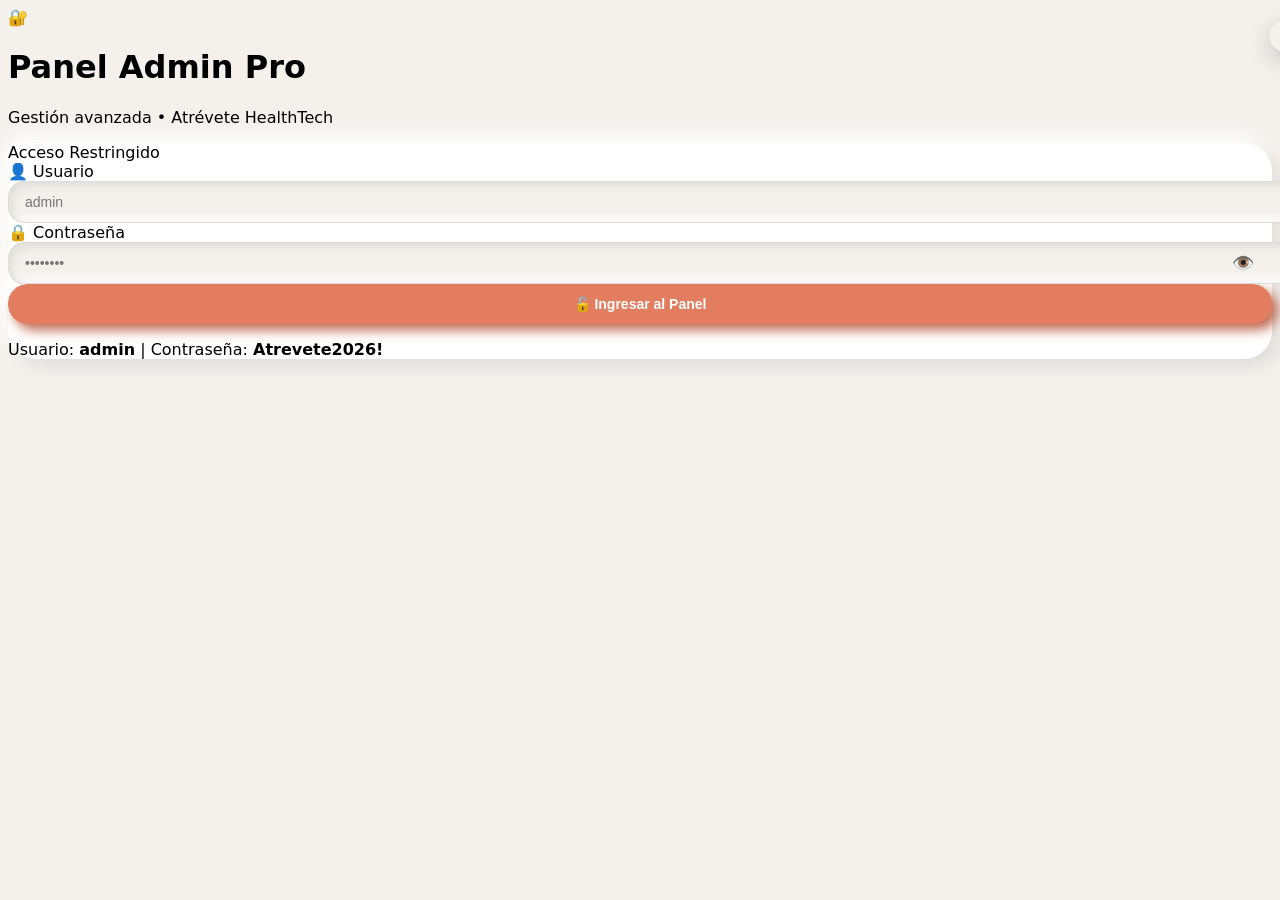
==== commit ea47a250: "Update fmt.Println message from 'Hello' to 'Goodbye'" ====
--- a/admin.html
+++ b/admin.html
@@ -3,12 +3,18 @@
 <head>
     <meta charset="UTF-8">
     <meta name="viewport" content="width=device-width, initial-scale=1.0">
-    <title>Panel Admin - Atrévete HealthTech</title>
+    <title>Panel Admin Pro - Atrévete HealthTech</title>
     <script src="https://cdn.tailwindcss.com"></script>
+    <!-- Chart.js para gráficos -->
+    <script src="https://cdn.jsdelivr.net/npm/chart.js@4.4.0/dist/chart.umd.min.js"></script>
     <style>
         :root {
             --color-primary: #E27D60;
             --color-secondary: #7A8A7C;
+            --color-success: #28a745;
+            --color-danger: #dc3545;
+            --color-warning: #ffc107;
+            --color-info: #17a2b8;
         }
         
         body {
@@ -20,6 +26,11 @@
             background: #FFFFFF;
             border-radius: 28px;
             box-shadow: 8px 8px 16px #e0deda, -8px -8px 16px #ffffff;
+            transition: transform 0.3s, box-shadow 0.3s;
+        }
+        .clay-card:hover {
+            transform: translateY(-2px);
+            box-shadow: 10px 10px 20px #d5d3cf, -10px -10px 20px #ffffff;
         }
         
         .clay-input {
@@ -36,10 +47,6 @@
         .clay-input:focus {
             border-color: var(--color-primary);
             box-shadow: inset 4px 4px 8px #e0deda, inset -4px -4px 8px #ffffff, 0 0 0 3px rgba(226, 125, 96, 0.1);
-        }
-        .clay-input::placeholder {
-            color: #bbb;
-            font-size: 12px;
         }
         
         .clay-btn-primary {
@@ -59,15 +66,6 @@
             transform: translateY(-2px);
             box-shadow: 8px 8px 16px #c06a51, -8px -8px 12px #ffffff;
         }
-        .clay-btn-primary:active {
-            transform: translateY(0);
-            box-shadow: 4px 4px 8px #c06a51, -4px -4px 8px #ffffff;
-        }
-        .clay-btn-primary:disabled {
-            opacity: 0.6;
-            cursor: not-allowed;
-            transform: none !important;
-        }
         
         .clay-btn-secondary {
             background: #F0B7A1;
@@ -84,68 +82,6 @@
         }
         .clay-btn-secondary:hover {
             transform: translateY(-2px);
-        }
-        
-        .clay-btn-danger {
-            background: #dc3545;
-            color: white;
-            border-radius: 9999px;
-            padding: 8px 16px;
-            font-weight: bold;
-            font-size: 12px;
-            box-shadow: 4px 4px 8px #b02a37, -4px -4px 8px #ffffff;
-            transition: all 0.2s ease;
-            cursor: pointer;
-            border: none;
-        }
-        .clay-btn-danger:hover {
-            transform: translateY(-2px);
-        }
-        
-        .clay-btn-success {
-            background: #28a745;
-            color: white;
-            border-radius: 9999px;
-            padding: 8px 16px;
-            font-weight: bold;
-            font-size: 12px;
-            box-shadow: 4px 4px 8px #1e7e34, -4px -4px 8px #ffffff;
-            transition: all 0.2s ease;
-            cursor: pointer;
-            border: none;
-        }
-        .clay-btn-success:hover {
-            transform: translateY(-2px);
-        }
-        
-        .clay-btn-warning {
-            background: #ffc107;
-            color: #212529;
-            border-radius: 9999px;
-            padding: 8px 16px;
-            font-weight: bold;
-            font-size: 12px;
-            box-shadow: 4px 4px 8px #d39e00, -4px -4px 8px #ffffff;
-            transition: all 0.2s ease;
-            cursor: pointer;
-            border: none;
-        }
-        .clay-btn-warning:hover {
-            transform: translateY(-2px);
-        }
-        
-        .btn-sm {
-            padding: 4px 12px;
-            font-size: 10px;
-            border-radius: 9999px;
-            border: none;
-            cursor: pointer;
-            font-weight: 600;
-            transition: all 0.2s;
-            margin: 0 2px;
-        }
-        .btn-sm:hover {
-            transform: scale(1.05);
         }
         
         .toast {
@@ -254,7 +190,44 @@
             background: rgba(255,255,255,0.3);
         }
 
-        /* Tablas */
+        /* Tarjetas de estadísticas */
+        .stat-card {
+            background: white;
+            border-radius: 20px;
+            padding: 20px 24px;
+            box-shadow: 4px 4px 12px #e0deda, -4px -4px 12px #ffffff;
+            transition: all 0.3s ease;
+        }
+        .stat-card:hover {
+            transform: translateY(-3px);
+            box-shadow: 6px 6px 16px #d5d3cf, -6px -6px 16px #ffffff;
+        }
+        .stat-card .stat-number {
+            font-size: 32px;
+            font-weight: 700;
+            color: var(--color-primary);
+            line-height: 1.2;
+        }
+        .stat-card .stat-label {
+            font-size: 12px;
+            color: var(--color-secondary);
+            font-weight: 500;
+            margin-top: 2px;
+        }
+        .stat-card .stat-icon {
+            font-size: 28px;
+            float: right;
+            opacity: 0.3;
+        }
+        .stat-card .stat-change {
+            font-size: 11px;
+            font-weight: 600;
+            margin-top: 4px;
+        }
+        .stat-card .stat-change.up { color: var(--color-success); }
+        .stat-card .stat-change.down { color: var(--color-danger); }
+
+        /* Tablas mejoradas */
         .table-container {
             overflow-x: auto;
             border-radius: 16px;
@@ -307,7 +280,7 @@
         .badge-especialista { background: #d6d8db; color: #383d41; }
         .badge-usuario { background: #e9ecef; color: #495057; }
 
-        /* Modal */
+        /* Modal mejorado */
         .modal-overlay {
             position: fixed;
             inset: 0;
@@ -325,7 +298,7 @@
         .modal-content {
             background: white;
             border-radius: 24px;
-            max-width: 500px;
+            max-width: 600px;
             width: 100%;
             max-height: 90vh;
             overflow-y: auto;
@@ -365,7 +338,7 @@
         .modal-content .info-row .label {
             font-weight: 600;
             color: var(--color-secondary);
-            width: 110px;
+            width: 120px;
             flex-shrink: 0;
         }
         .modal-content .info-row .value {
@@ -381,7 +354,7 @@
             justify-content: flex-end;
         }
 
-        /* Formulario de creación */
+        /* Formularios */
         .form-grid {
             display: grid;
             grid-template-columns: 1fr 1fr;
@@ -410,6 +383,25 @@
             cursor: pointer;
         }
 
+        /* Botones pequeños */
+        .btn-sm {
+            padding: 4px 12px;
+            font-size: 10px;
+            border-radius: 9999px;
+            border: none;
+            cursor: pointer;
+            font-weight: 600;
+            transition: all 0.2s;
+            margin: 0 2px;
+        }
+        .btn-sm:hover {
+            transform: scale(1.05);
+        }
+        .btn-success-sm { background: var(--color-success); color: white; }
+        .btn-danger-sm { background: var(--color-danger); color: white; }
+        .btn-warning-sm { background: var(--color-warning); color: #212529; }
+        .btn-info-sm { background: var(--color-info); color: white; }
+
         /* Buscador */
         .search-box {
             display: flex;
@@ -426,6 +418,30 @@
             font-size: 11px;
             color: var(--color-secondary);
             font-weight: 500;
+        }
+
+        /* Filtros */
+        .filter-group {
+            display: flex;
+            gap: 8px;
+            flex-wrap: wrap;
+            align-items: center;
+        }
+        .filter-group select {
+            padding: 6px 12px;
+            border-radius: 12px;
+            border: 1px solid #e5e0db;
+            background: white;
+            font-size: 12px;
+            outline: none;
+            cursor: pointer;
+        }
+
+        /* Contenedor de gráficos */
+        .chart-container {
+            position: relative;
+            height: 200px;
+            width: 100%;
         }
 
         /* Responsive */
@@ -444,16 +460,15 @@
                 font-size: 10px;
                 padding: 6px 12px;
             }
-            .table-container {
-                font-size: 11px;
+            .stat-card .stat-number {
+                font-size: 24px;
             }
-            .table-container th,
-            .table-container td {
-                padding: 6px 8px;
+            .filter-group {
+                flex-direction: column;
+                width: 100%;
             }
-            .btn-sm {
-                font-size: 9px;
-                padding: 3px 8px;
+            .filter-group select {
+                width: 100%;
             }
         }
 
@@ -561,51 +576,20 @@
         </div>
     </div>
 
-    <!-- ==================== MODAL CREAR USUARIO ==================== -->
-    <div id="modal-crear-usuario" class="modal-overlay">
-        <div class="modal-content">
+    <!-- ==================== MODAL VER REPORTE ==================== -->
+    <div id="modal-reporte" class="modal-overlay">
+        <div class="modal-content" style="max-width: 800px;">
             <div class="modal-header">
-                <h2>➕ Crear Nuevo Usuario</h2>
-                <button class="modal-close" onclick="Admin.cerrarModal('modal-crear-usuario')">✕</button>
-            </div>
-            <form id="form-crear-usuario" onsubmit="Admin.crearUsuario(event)">
-                <div class="modal-body">
-                    <div class="form-grid">
-                        <div class="full-width form-group">
-                            <label for="crear-nombre">Nombre Completo *</label>
-                            <input type="text" id="crear-nombre" class="clay-input" placeholder="Ej. Juan Pérez" required>
-                        </div>
-                        <div class="full-width form-group">
-                            <label for="crear-email">Email *</label>
-                            <input type="email" id="crear-email" class="clay-input" placeholder="ejemplo@email.com" required>
-                        </div>
-                        <div class="full-width form-group">
-                            <label for="crear-password">Contraseña * (mínimo 6 caracteres)</label>
-                            <input type="password" id="crear-password" class="clay-input" placeholder="••••••••" required minlength="6">
-                        </div>
-                        <div class="form-group">
-                            <label for="crear-rol">Rol</label>
-                            <select id="crear-rol" class="clay-input">
-                                <option value="usuario">👤 Usuario</option>
-                                <option value="especialista">👩‍⚕️ Especialista</option>
-                                <option value="admin">⚙️ Administrador</option>
-                            </select>
-                        </div>
-                        <div class="form-group">
-                            <label for="crear-telefono">Teléfono</label>
-                            <input type="text" id="crear-telefono" class="clay-input" placeholder="0414-1234567">
-                        </div>
-                        <div class="full-width form-group">
-                            <label for="crear-especialidad">Especialidad (solo para especialistas)</label>
-                            <input type="text" id="crear-especialidad" class="clay-input" placeholder="Ej. Terapeuta Somática">
-                        </div>
-                    </div>
-                </div>
-                <div class="modal-footer">
-                    <button type="button" class="clay-btn-secondary" style="flex:1;padding:10px;" onclick="Admin.cerrarModal('modal-crear-usuario')">Cancelar</button>
-                    <button type="submit" class="clay-btn-primary" style="flex:1;padding:10px;">📌 Crear Usuario</button>
-                </div>
-            </form>
+                <h2>📊 Reporte Detallado</h2>
+                <button class="modal-close" onclick="Admin.cerrarModal('modal-reporte')">✕</button>
+            </div>
+            <div id="modal-reporte-body" class="modal-body">
+                <!-- Se llena con JS -->
+            </div>
+            <div class="modal-footer">
+                <button class="clay-btn-primary" style="flex:1;padding:10px;" onclick="Admin.exportarReporte()">📥 Exportar Reporte</button>
+                <button class="clay-btn-secondary" style="flex:1;padding:10px;" onclick="Admin.cerrarModal('modal-reporte')">Cerrar</button>
+            </div>
         </div>
     </div>
 
@@ -614,14 +598,14 @@
         <div class="text-center space-y-3 mb-6">
             <div class="flex items-center justify-center gap-3">
                 <span class="text-4xl">🔐</span>
-                <h1 class="text-3xl font-extrabold text-[var(--color-secondary)]">Panel Admin</h1>
-            </div>
-            <p class="text-sm text-[var(--color-secondary)]/70">Acceso restringido • Atrévete HealthTech</p>
+                <h1 class="text-3xl font-extrabold text-[var(--color-secondary)]">Panel Admin Pro</h1>
+            </div>
+            <p class="text-sm text-[var(--color-secondary)]/70">Gestión avanzada • Atrévete HealthTech</p>
         </div>
 
         <form onsubmit="event.preventDefault(); Admin.login();" class="clay-card p-6 space-y-4 max-w-md mx-auto">
             <div class="text-center pb-2">
-                <span class="text-xs uppercase font-bold tracking-widest text-[var(--color-primary)]">Iniciar Sesión</span>
+                <span class="text-xs uppercase font-bold tracking-widest text-[var(--color-primary)]">Acceso Restringido</span>
             </div>
 
             <div>
@@ -658,7 +642,7 @@
     </div>
 
     <!-- ==================== PANEL DE ADMINISTRACIÓN ==================== -->
-    <main id="admin-panel" class="max-w-4xl mx-auto p-4 space-y-6 hidden">
+    <main id="admin-panel" class="max-w-6xl mx-auto p-4 space-y-6 hidden">
         
         <!-- HEADER -->
         <div class="flex items-center justify-between flex-wrap gap-3">
@@ -666,12 +650,12 @@
                 <div class="flex items-center gap-3">
                     <span class="text-3xl">⚙️</span>
                     <div>
-                        <h1 class="text-2xl font-extrabold text-[var(--color-secondary)]">Panel Administrativo</h1>
-                        <p class="text-xs text-[var(--color-secondary)]/70">Gestión completa de Atrévete HealthTech</p>
+                        <h1 class="text-2xl font-extrabold text-[var(--color-secondary)]">Panel Administrativo Pro</h1>
+                        <p class="text-xs text-[var(--color-secondary)]/70">Gestión avanzada con estadísticas y reportes</p>
                     </div>
                 </div>
             </div>
-            <div class="flex items-center gap-3">
+            <div class="flex items-center gap-3 flex-wrap">
                 <span class="text-[10px] text-green-600 font-semibold flex items-center gap-1">
                     <span class="w-2 h-2 bg-green-500 rounded-full animate-pulse"></span>
                     En línea
@@ -680,9 +664,56 @@
             </div>
         </div>
 
+        <!-- ==================== DASHBOARD / ESTADÍSTICAS ==================== -->
+        <div class="grid grid-cols-2 md:grid-cols-4 gap-3" id="stats-grid">
+            <div class="stat-card">
+                <span class="stat-icon">👥</span>
+                <div class="stat-number" id="stat-total-usuarios">0</div>
+                <div class="stat-label">Total Usuarios</div>
+                <div class="stat-change up" id="stat-usuarios-change">+0% este mes</div>
+            </div>
+            <div class="stat-card">
+                <span class="stat-icon">👩‍⚕️</span>
+                <div class="stat-number" id="stat-total-especialistas">0</div>
+                <div class="stat-label">Especialistas</div>
+                <div class="stat-change up" id="stat-especialistas-change">+0% este mes</div>
+            </div>
+            <div class="stat-card">
+                <span class="stat-icon">📋</span>
+                <div class="stat-number" id="stat-solicitudes-pendientes">0</div>
+                <div class="stat-label">Solicitudes Pendientes</div>
+                <div class="stat-change" id="stat-solicitudes-change" style="color:var(--color-warning);">⚠️ Pendientes</div>
+            </div>
+            <div class="stat-card">
+                <span class="stat-icon">✅</span>
+                <div class="stat-number" id="stat-espacios-activos">0</div>
+                <div class="stat-label">Espacios Activos</div>
+                <div class="stat-change up" id="stat-espacios-change">+0% este mes</div>
+            </div>
+        </div>
+
+        <!-- GRÁFICOS -->
+        <div class="grid grid-cols-1 md:grid-cols-2 gap-4">
+            <div class="clay-card p-4">
+                <h4 class="text-xs font-bold text-[var(--color-secondary)] mb-3">📊 Usuarios por Rol</h4>
+                <div class="chart-container">
+                    <canvas id="chart-roles"></canvas>
+                </div>
+            </div>
+            <div class="clay-card p-4">
+                <h4 class="text-xs font-bold text-[var(--color-secondary)] mb-3">📈 Solicitudes por Estado</h4>
+                <div class="chart-container">
+                    <canvas id="chart-solicitudes"></canvas>
+                </div>
+            </div>
+        </div>
+
         <!-- PESTAÑAS -->
         <div class="admin-tabs">
-            <button class="admin-tab active" data-tab="banners" onclick="Admin.cambiarTab('banners')">
+            <button class="admin-tab active" data-tab="dashboard" onclick="Admin.cambiarTab('dashboard')">
+                📊 Dashboard
+            </button>
+            <button class="admin-tab" data-tab="banners" onclick="Admin.cambiarTab('banners')">
                 🖼️ Banners
             </button>
             <button class="admin-tab" data-tab="usuarios" onclick="Admin.cambiarTab('usuarios')">
@@ -695,15 +726,56 @@
                 📋 Solicitudes
                 <span class="badge" id="solicitudes-badge">0</span>
             </button>
+            <button class="admin-tab" data-tab="reportes" onclick="Admin.cambiarTab('reportes')">
+                📊 Reportes
+            </button>
             <button class="admin-tab" data-tab="crear" onclick="Admin.cambiarTab('crear')">
                 ➕ Crear
             </button>
         </div>
 
+        <!-- ==================== TAB: DASHBOARD ==================== -->
+        <div id="tab-dashboard" class="tab-content">
+            <div class="grid grid-cols-1 md:grid-cols-2 gap-4">
+                <div class="clay-card p-4">
+                    <h4 class="text-xs font-bold text-[var(--color-secondary)] mb-2">📅 Actividad Reciente</h4>
+                    <div id="actividad-reciente" class="space-y-2 max-h-64 overflow-y-auto">
+                        <p class="text-xs text-[var(--color-secondary)]/60 text-center py-4">Cargando actividad...</p>
+                    </div>
+                </div>
+                <div class="clay-card p-4">
+                    <h4 class="text-xs font-bold text-[var(--color-secondary)] mb-2">📊 Resumen Rápido</h4>
+                    <div id="resumen-rapido" class="space-y-3">
+                        <div class="flex justify-between text-xs border-b border-stone-100 py-2">
+                            <span class="text-[var(--color-secondary)]">Usuarios activos</span>
+                            <span class="font-bold" id="resumen-usuarios-activos">0</span>
+                        </div>
+                        <div class="flex justify-between text-xs border-b border-stone-100 py-2">
+                            <span class="text-[var(--color-secondary)]">Espacios aprobados</span>
+                            <span class="font-bold" id="resumen-espacios-aprobados">0</span>
+                        </div>
+                        <div class="flex justify-between text-xs border-b border-stone-100 py-2">
+                            <span class="text-[var(--color-secondary)]">Solicitudes totales</span>
+                            <span class="font-bold" id="resumen-solicitudes-totales">0</span>
+                        </div>
+                        <div class="flex justify-between text-xs py-2">
+                            <span class="text-[var(--color-secondary)]">Imágenes en galería</span>
+                            <span class="font-bold" id="resumen-imagenes-totales">0</span>
+                        </div>
+                    </div>
+                </div>
+            </div>
+            <div class="clay-card p-4 mt-4">
+                <h4 class="text-xs font-bold text-[var(--color-secondary)] mb-3">📈 Evolución Mensual</h4>
+                <div class="chart-container" style="height:150px;">
+                    <canvas id="chart-evolucion"></canvas>
+                </div>
+            </div>
+        </div>
+
         <!-- ==================== TAB: BANNERS ==================== -->
-        <div id="tab-banners" class="tab-content">
+        <div id="tab-banners" class="tab-content hidden">
             <form onsubmit="event.preventDefault(); Admin.guardarCambios();" class="clay-card p-6 space-y-5">
-                
                 <div class="space-y-2">
                     <label class="block text-xs font-bold text-[var(--color-secondary)] flex items-center gap-2">
                         <span>🖼️</span> Logotipo Principal
@@ -766,11 +838,6 @@
                     </button>
                 </div>
             </form>
-
-            <div class="clay-card p-4 mt-4 bg-orange-50/40 text-[11px] text-[var(--color-secondary)] space-y-1">
-                <p class="font-bold text-[var(--color-primary)]">💡 ¿Cómo funciona?</p>
-                <p>Los cambios se guardan en el almacenamiento local y se reflejan automáticamente en la app principal.</p>
-            </div>
         </div>
 
         <!-- ==================== TAB: USUARIOS ==================== -->
@@ -779,8 +846,16 @@
                 <div class="flex items-center justify-between flex-wrap gap-3">
                     <h3 class="font-bold text-[var(--color-secondary)]">📋 Lista de Usuarios</h3>
                     <div class="search-box">
-                        <input type="text" id="buscar-usuarios" placeholder="🔍 Buscar usuario..." 
-                               class="clay-input" oninput="Admin.filtrarUsuarios()">
+                        <div class="filter-group">
+                            <select id="filtro-rol-usuarios" onchange="Admin.filtrarUsuarios()">
+                                <option value="todos">Todos los roles</option>
+                                <option value="admin">Administradores</option>
+                                <option value="especialista">Especialistas</option>
+                                <option value="usuario">Usuarios</option>
+                            </select>
+                            <input type="text" id="buscar-usuarios" placeholder="🔍 Buscar usuario..." 
+                                   class="clay-input" oninput="Admin.filtrarUsuarios()">
+                        </div>
                         <span class="count-badge" id="usuarios-count">0 usuarios</span>
                     </div>
                 </div>
@@ -793,11 +868,12 @@
                                 <th>Email</th>
                                 <th>Rol</th>
                                 <th>Estado</th>
+                                <th>Registro</th>
                                 <th>Acciones</th>
                             </tr>
                         </thead>
                         <tbody id="tabla-usuarios-body">
-                            <tr><td colspan="6" style="text-align:center;padding:20px;color:#999;">Cargando...</td></tr>
+                            <tr><td colspan="7" style="text-align:center;padding:20px;color:#999;">Cargando...</td></tr>
                         </tbody>
                     </table>
                 </div>
@@ -810,8 +886,17 @@
                 <div class="flex items-center justify-between flex-wrap gap-3">
                     <h3 class="font-bold text-[var(--color-secondary)]">👩‍⚕️ Especialistas Registrados</h3>
                     <div class="search-box">
-                        <input type="text" id="buscar-especialistas" placeholder="🔍 Buscar especialista..." 
-                               class="clay-input" oninput="Admin.filtrarEspecialistas()">
+                        <div class="filter-group">
+                            <select id="filtro-estado-especialistas" onchange="Admin.filtrarEspecialistas()">
+                                <option value="todos">Todos los estados</option>
+                                <option value="aprobado">✅ Activos</option>
+                                <option value="pendiente">⏳ Pendientes</option>
+                                <option value="rechazado">❌ Rechazados</option>
+                                <option value="inactivo">📅 Inactivos</option>
+                            </select>
+                            <input type="text" id="buscar-especialistas" placeholder="🔍 Buscar especialista..." 
+                                   class="clay-input" oninput="Admin.filtrarEspecialistas()">
+                        </div>
                         <span class="count-badge" id="especialistas-count">0 especialistas</span>
                     </div>
                 </div>
@@ -840,7 +925,17 @@
             <div class="clay-card p-4 space-y-4">
                 <div class="flex items-center justify-between flex-wrap gap-3">
                     <h3 class="font-bold text-[var(--color-secondary)]">📋 Solicitudes de Espacio de Eventos</h3>
-                    <span class="count-badge" id="solicitudes-count">0 solicitudes</span>
+                    <div class="search-box">
+                        <div class="filter-group">
+                            <select id="filtro-estado-solicitudes" onchange="Admin.cargarSolicitudes()">
+                                <option value="todos">Todos los estados</option>
+                                <option value="pendiente">⏳ Pendientes</option>
+                                <option value="aprobado">✅ Aprobados</option>
+                                <option value="rechazado">❌ Rechazados</option>
+                            </select>
+                            <span class="count-badge" id="solicitudes-count">0 solicitudes</span>
+                        </div>
+                    </div>
                 </div>
                 <div class="table-container">
                     <table>
@@ -863,6 +958,71 @@
             </div>
         </div>
 
+        <!-- ==================== TAB: REPORTES ==================== -->
+        <div id="tab-reportes" class="tab-content hidden">
+            <div class="grid grid-cols-1 md:grid-cols-2 gap-4">
+                <div class="clay-card p-4 cursor-pointer hover:shadow-xl transition" onclick="Admin.generarReporte('usuarios')">
+                    <div class="flex items-center gap-4">
+                        <span class="text-3xl">👥</span>
+                        <div>
+                            <h4 class="font-bold text-[var(--color-secondary)]">Reporte de Usuarios</h4>
+                            <p class="text-xs text-[var(--color-secondary)]/60">Lista completa con todos los datos</p>
+                        </div>
+                        <span class="ml-auto text-2xl">→</span>
+                    </div>
+                </div>
+                <div class="clay-card p-4 cursor-pointer hover:shadow-xl transition" onclick="Admin.generarReporte('especialistas')">
+                    <div class="flex items-center gap-4">
+                        <span class="text-3xl">👩‍⚕️</span>
+                        <div>
+                            <h4 class="font-bold text-[var(--color-secondary)]">Reporte de Especialistas</h4>
+                            <p class="text-xs text-[var(--color-secondary)]/60">Especialistas y estado de sus eventos</p>
+                        </div>
+                        <span class="ml-auto text-2xl">→</span>
+                    </div>
+                </div>
+                <div class="clay-card p-4 cursor-pointer hover:shadow-xl transition" onclick="Admin.generarReporte('solicitudes')">
+                    <div class="flex items-center gap-4">
+                        <span class="text-3xl">📋</span>
+                        <div>
+                            <h4 class="font-bold text-[var(--color-secondary)]">Reporte de Solicitudes</h4>
+                            <p class="text-xs text-[var(--color-secondary)]/60">Todas las solicitudes y su estado</p>
+                        </div>
+                        <span class="ml-auto text-2xl">→</span>
+                    </div>
+                </div>
+                <div class="clay-card p-4 cursor-pointer hover:shadow-xl transition" onclick="Admin.generarReporte('general')">
+                    <div class="flex items-center gap-4">
+                        <span class="text-3xl">📊</span>
+                        <div>
+                            <h4 class="font-bold text-[var(--color-secondary)]">Reporte General</h4>
+                            <p class="text-xs text-[var(--color-secondary)]/60">Resumen completo de la plataforma</p>
+                        </div>
+                        <span class="ml-auto text-2xl">→</span>
+                    </div>
+                </div>
+            </div>
+
+            <!-- Exportación rápida -->
+            <div class="clay-card p-4 mt-4">
+                <h4 class="font-bold text-[var(--color-secondary)] text-sm mb-3">📥 Exportación Rápida</h4>
+                <div class="flex gap-3 flex-wrap">
+                    <button onclick="Admin.exportarCSV('usuarios')" class="flex-1 py-2 px-4 bg-green-500 text-white rounded-xl text-xs font-bold hover:bg-green-600 transition min-w-[100px]">
+                        📊 Usuarios CSV
+                    </button>
+                    <button onclick="Admin.exportarCSV('especialistas')" class="flex-1 py-2 px-4 bg-blue-500 text-white rounded-xl text-xs font-bold hover:bg-blue-600 transition min-w-[100px]">
+                        📊 Especialistas CSV
+                    </button>
+                    <button onclick="Admin.exportarCSV('solicitudes')" class="flex-1 py-2 px-4 bg-orange-500 text-white rounded-xl text-xs font-bold hover:bg-orange-600 transition min-w-[100px]">
+                        📊 Solicitudes CSV
+                    </button>
+                    <button onclick="Admin.exportarDatos()" class="flex-1 py-2 px-4 bg-purple-500 text-white rounded-xl text-xs font-bold hover:bg-purple-600 transition min-w-[100px]">
+                        💾 Backup JSON
+                    </button>
+                </div>
+            </div>
+        </div>
+
         <!-- ==================== TAB: CREAR ==================== -->
         <div id="tab-crear" class="tab-content hidden">
             <div class="clay-card p-6 space-y-4">
@@ -903,15 +1063,15 @@
             </div>
         </div>
 
-        <!-- BOTÓN PARA ABRIR APP -->
+        <!-- BOTONES DE ACCIÓN RÁPIDA -->
         <div class="flex gap-3 flex-wrap">
             <button onclick="window.open('index.html', '_blank')" 
                     class="flex-1 py-3 text-sm font-bold text-[var(--color-primary)] border-2 border-[var(--color-primary)]/30 rounded-full hover:bg-[var(--color-primary)]/5 transition min-w-[140px]">
                 🔗 Abrir App Principal
             </button>
-            <button onclick="Admin.exportarDatos()" 
+            <button onclick="Admin.refrescarDatos()" 
                     class="flex-1 py-3 text-sm font-bold text-[var(--color-secondary)] border-2 border-[var(--color-secondary)]/30 rounded-full hover:bg-[var(--color-secondary)]/5 transition min-w-[140px]">
-                📥 Exportar Datos
+                🔄 Refrescar Datos
             </button>
         </div>
     </main>
@@ -924,88 +1084,26 @@
             init() {
                 if (!localStorage.getItem('db_usuarios')) {
                     const usuariosIniciales = [
-                        {
-                            id: 1,
-                            nombre: 'Administrador',
-                            email: 'admin@atreveteht.com',
-                            password: btoa('admin123'),
-                            rol: 'admin',
-                            telefono: '0414-1234567',
-                            fechaRegistro: '2024-01-15',
-                            activo: true,
-                            emailVerificado: true,
-                            especialidad: 'Administrador del Sistema'
-                        },
-                        {
-                            id: 2,
-                            nombre: 'María González',
-                            email: 'maria@email.com',
-                            password: btoa('password123'),
-                            rol: 'especialista',
-                            telefono: '0414-4031678',
-                            fechaRegistro: '2024-01-20',
-                            activo: true,
-                            emailVerificado: true,
-                            especialidad: 'Terapeuta Somática',
-                            descripcion: 'Especialista en regulación del sistema nervioso'
-                        },
-                        {
-                            id: 3,
-                            nombre: 'Carlos Rodríguez',
-                            email: 'carlos@email.com',
-                            password: btoa('password123'),
-                            rol: 'especialista',
-                            telefono: '0414-4187215',
-                            fechaRegistro: '2024-01-25',
-                            activo: true,
-                            emailVerificado: true,
-                            especialidad: 'Coach Emocional',
-                            descripcion: 'Coach especializado en inteligencia emocional'
-                        },
-                        {
-                            id: 4,
-                            nombre: 'Ana Pérez',
-                            email: 'ana@email.com',
-                            password: btoa('password123'),
-                            rol: 'usuario',
-                            telefono: '0414-5556789',
-                            fechaRegistro: '2024-02-01',
-                            activo: true,
-                            emailVerificado: false,
-                            especialidad: ''
-                        }
+                        { id: 1, nombre: 'Administrador', email: 'admin@atreveteht.com', password: btoa('admin123'), rol: 'admin', telefono: '0414-1234567', fechaRegistro: '2024-01-15', activo: true, emailVerificado: true, especialidad: 'Administrador del Sistema' },
+                        { id: 2, nombre: 'María González', email: 'maria@email.com', password: btoa('password123'), rol: 'especialista', telefono: '0414-4031678', fechaRegistro: '2024-01-20', activo: true, emailVerificado: true, especialidad: 'Terapeuta Somática', descripcion: 'Especialista en regulación del sistema nervioso' },
+                        { id: 3, nombre: 'Carlos Rodríguez', email: 'carlos@email.com', password: btoa('password123'), rol: 'especialista', telefono: '0414-4187215', fechaRegistro: '2024-01-25', activo: true, emailVerificado: true, especialidad: 'Coach Emocional', descripcion: 'Coach especializado en inteligencia emocional' },
+                        { id: 4, nombre: 'Ana Pérez', email: 'ana@email.com', password: btoa('password123'), rol: 'usuario', telefono: '0414-5556789', fechaRegistro: '2024-02-01', activo: true, emailVerificado: false, especialidad: '' }
                     ];
                     localStorage.setItem('db_usuarios', JSON.stringify(usuariosIniciales));
                 }
 
                 if (!localStorage.getItem('db_solicitudes')) {
                     const solicitudesIniciales = [
-                        {
-                            id: 1,
-                            especialista_id: 2,
-                            nombre: 'María González',
-                            email: 'maria@email.com',
-                            especialidad: 'Terapeuta Somática',
-                            fecha_solicitud: '2024-02-10 14:30:00',
-                            estado: 'pendiente',
-                            comentario_admin: '',
-                            telefono: '0414-4031678'
-                        },
-                        {
-                            id: 2,
-                            especialista_id: 3,
-                            nombre: 'Carlos Rodríguez',
-                            email: 'carlos@email.com',
-                            especialidad: 'Coach Emocional',
-                            fecha_solicitud: '2024-02-12 09:15:00',
-                            estado: 'pendiente',
-                            comentario_admin: '',
-                            telefono: '0414-4187215'
-                        }
+                        { id: 1, especialista_id: 2, nombre: 'María González', email: 'maria@email.com', especialidad: 'Terapeuta Somática', fecha_solicitud: '2024-02-10 14:30:00', estado: 'pendiente', comentario_admin: '', telefono: '0414-4031678' },
+                        { id: 2, especialista_id: 3, nombre: 'Carlos Rodríguez', email: 'carlos@email.com', especialidad: 'Coach Emocional', fecha_solicitud: '2024-02-12 09:15:00', estado: 'pendiente', comentario_admin: '', telefono: '0414-4187215' }
                     ];
                     localStorage.setItem('db_solicitudes', JSON.stringify(solicitudesIniciales));
                 }
 
+                if (!localStorage.getItem('db_historial')) {
+                    localStorage.setItem('db_historial', JSON.stringify([]));
+                }
+
                 if (!localStorage.getItem('db_eventos_galeria')) {
                     localStorage.setItem('db_eventos_galeria', JSON.stringify([]));
                 }
@@ -1015,30 +1113,17 @@
                 }
             },
 
-            getUsuarios() {
-                return JSON.parse(localStorage.getItem('db_usuarios') || '[]');
-            },
-
-            getUsuario(id) {
-                return this.getUsuarios().find(u => u.id === id);
-            },
-
-            getUsuarioByEmail(email) {
-                return this.getUsuarios().find(u => u.email === email);
-            },
+            getUsuarios() { return JSON.parse(localStorage.getItem('db_usuarios') || '[]'); },
+            getUsuario(id) { return this.getUsuarios().find(u => u.id === id); },
+            getUsuarioByEmail(email) { return this.getUsuarios().find(u => u.email === email); },
 
             crearUsuario(usuario) {
                 const usuarios = this.getUsuarios();
                 const maxId = usuarios.reduce((max, u) => Math.max(max, u.id), 0);
-                const nuevo = {
-                    id: maxId + 1,
-                    ...usuario,
-                    fechaRegistro: new Date().toISOString().split('T')[0],
-                    activo: true,
-                    emailVerificado: false
-                };
+                const nuevo = { id: maxId + 1, ...usuario, fechaRegistro: new Date().toISOString().split('T')[0], activo: true, emailVerificado: false };
                 usuarios.push(nuevo);
                 localStorage.setItem('db_usuarios', JSON.stringify(usuarios));
+                this.registrarHistorial('crear_usuario', `Usuario ${nuevo.nombre} creado`);
                 return nuevo;
             },
 
@@ -1048,40 +1133,30 @@
                 if (index === -1) return null;
                 usuarios[index] = { ...usuarios[index], ...datos };
                 localStorage.setItem('db_usuarios', JSON.stringify(usuarios));
+                this.registrarHistorial('editar_usuario', `Usuario ${usuarios[index].nombre} actualizado`);
                 return usuarios[index];
             },
 
             eliminarUsuario(id) {
+                const usuario = this.getUsuario(id);
                 let usuarios = this.getUsuarios();
                 usuarios = usuarios.filter(u => u.id !== id);
                 localStorage.setItem('db_usuarios', JSON.stringify(usuarios));
+                this.registrarHistorial('eliminar_usuario', `Usuario ${usuario?.nombre || id} eliminado`);
                 return true;
             },
 
-            getSolicitudes() {
-                return JSON.parse(localStorage.getItem('db_solicitudes') || '[]');
-            },
-
-            getSolicitud(id) {
-                return this.getSolicitudes().find(s => s.id === id);
-            },
-
-            getSolicitudesPendientes() {
-                return this.getSolicitudes().filter(s => s.estado === 'pendiente');
-            },
+            getSolicitudes() { return JSON.parse(localStorage.getItem('db_solicitudes') || '[]'); },
+            getSolicitud(id) { return this.getSolicitudes().find(s => s.id === id); },
+            getSolicitudesPendientes() { return this.getSolicitudes().filter(s => s.estado === 'pendiente'); },
 
             crearSolicitud(solicitud) {
                 const solicitudes = this.getSolicitudes();
                 const maxId = solicitudes.reduce((max, s) => Math.max(max, s.id), 0);
-                const nueva = {
-                    id: maxId + 1,
-                    ...solicitud,
-                    fecha_solicitud: new Date().toLocaleString(),
-                    estado: 'pendiente',
-                    comentario_admin: ''
-                };
+                const nueva = { id: maxId + 1, ...solicitud, fecha_solicitud: new Date().toLocaleString(), estado: 'pendiente', comentario_admin: '' };
                 solicitudes.push(nueva);
                 localStorage.setItem('db_solicitudes', JSON.stringify(solicitudes));
+                this.registrarHistorial('crear_solicitud', `Solicitud de ${nueva.nombre} creada`);
                 return nueva;
             },
 
@@ -1091,6 +1166,7 @@
                 if (index === -1) return null;
                 solicitudes[index] = { ...solicitudes[index], ...datos };
                 localStorage.setItem('db_solicitudes', JSON.stringify(solicitudes));
+                this.registrarHistorial('actualizar_solicitud', `Solicitud #${id} actualizada a ${datos.estado}`);
                 return solicitudes[index];
             },
 
@@ -1098,12 +1174,12 @@
                 let solicitudes = this.getSolicitudes();
                 solicitudes = solicitudes.filter(s => s.id !== id);
                 localStorage.setItem('db_solicitudes', JSON.stringify(solicitudes));
+                this.registrarHistorial('eliminar_solicitud', `Solicitud #${id} eliminada`);
                 return true;
             },
 
-            getGaleria() {
-                return JSON.parse(localStorage.getItem('db_eventos_galeria') || '[]');
-            },
+            getGaleria() { return JSON.parse(localStorage.getItem('db_eventos_galeria') || '[]'); },
+            getGaleriaByEspecialista(especialista_id) { return this.getGaleria().filter(g => g.especialista_id === especialista_id); },
 
             agregarImagenGaleria(datos) {
                 const galeria = this.getGaleria();
@@ -1126,17 +1202,66 @@
                 notificaciones.push(nueva);
                 localStorage.setItem('db_notificaciones', JSON.stringify(notificaciones));
                 return nueva;
+            },
+
+            getHistorial() { return JSON.parse(localStorage.getItem('db_historial') || '[]'); },
+
+            registrarHistorial(accion, detalle) {
+                const historial = this.getHistorial();
+                historial.push({ id: Date.now(), accion, detalle, fecha: new Date().toLocaleString() });
+                localStorage.setItem('db_historial', JSON.stringify(historial));
+                return true;
+            },
+
+            getEstadisticas() {
+                const usuarios = this.getUsuarios();
+                const especialistas = usuarios.filter(u => u.rol === 'especialista');
+                const solicitudes = this.getSolicitudes();
+                const pendientes = solicitudes.filter(s => s.estado === 'pendiente');
+                const aprobados = solicitudes.filter(s => s.estado === 'aprobado');
+                const galeria = this.getGaleria();
+
+                // Calcular cambios mensuales (simulados)
+                const totalUsuarios = usuarios.length;
+                const totalEspecialistas = especialistas.length;
+                const totalPendientes = pendientes.length;
+                const totalActivos = especialistas.filter(e => {
+                    const estado = localStorage.getItem('eventos_estado_' + e.id) || 'inactivo';
+                    return estado === 'aprobado';
+                }).length;
+                const totalImagenes = galeria.length;
+
+                return {
+                    totalUsuarios,
+                    totalEspecialistas,
+                    totalPendientes,
+                    totalActivos,
+                    totalImagenes,
+                    totalSolicitudes: solicitudes.length,
+                    totalAprobados: aprobados.length,
+                    usuariosPorRol: {
+                        admin: usuarios.filter(u => u.rol === 'admin').length,
+                        especialista: totalEspecialistas,
+                        usuario: usuarios.filter(u => u.rol === 'usuario').length
+                    },
+                    solicitudesPorEstado: {
+                        pendiente: totalPendientes,
+                        aprobado: aprobados.length,
+                        rechazado: solicitudes.filter(s => s.estado === 'rechazado').length
+                    }
+                };
             }
         };
 
         // ============================================
-        // ADMIN - COMPLETO
+        // ADMIN - VERSIÓN COMPLETA
         // ============================================
         const Admin = {
             credentials: { usuario: 'admin', password: 'Atrevete2026!' },
             usuarioEditando: null,
             accionConfirmacion: null,
-            tabActual: 'banners',
+            tabActual: 'dashboard',
+            charts: {},
 
             // ============================================
             // INICIALIZACIÓN
@@ -1145,7 +1270,6 @@
                 DB.init();
                 this.verificarSesion();
                 
-                // Eventos de preview
                 document.getElementById('admin-logo-url')?.addEventListener('input', (e) => {
                     this.mostrarPreviewLogo(e.target.value);
                 });
@@ -1176,6 +1300,7 @@
                 document.getElementById('login-screen').classList.add('hidden');
                 document.getElementById('admin-panel').classList.remove('hidden');
                 this.cargarValoresGuardados();
+                this.actualizarDashboard();
                 this.cargarUsuarios();
                 this.cargarEspecialistas();
                 this.cargarSolicitudes();
@@ -1190,7 +1315,7 @@
                 if (usuario === this.credentials.usuario && password === this.credentials.password) {
                     sessionStorage.setItem('admin_sesion', 'true');
                     errorDiv.classList.add('hidden');
-                    this.mostrarToast('✅ ¡Bienvenido al Panel Administrativo!', 'success');
+                    this.mostrarToast('✅ ¡Bienvenido al Panel Administrativo Pro!', 'success');
                     this.mostrarPanel();
                 } else {
                     errorDiv.classList.remove('hidden');
@@ -1218,6 +1343,152 @@
             },
 
             // ============================================
+            // DASHBOARD Y ESTADÍSTICAS
+            // ============================================
+            actualizarDashboard() {
+                const stats = DB.getEstadisticas();
+                
+                document.getElementById('stat-total-usuarios').textContent = stats.totalUsuarios;
+                document.getElementById('stat-total-especialistas').textContent = stats.totalEspecialistas;
+                document.getElementById('stat-solicitudes-pendientes').textContent = stats.totalPendientes;
+                document.getElementById('stat-espacios-activos').textContent = stats.totalActivos;
+                
+                document.getElementById('resumen-usuarios-activos').textContent = stats.totalUsuarios;
+                document.getElementById('resumen-espacios-aprobados').textContent = stats.totalActivos;
+                document.getElementById('resumen-solicitudes-totales').textContent = stats.totalSolicitudes;
+                document.getElementById('resumen-imagenes-totales').textContent = stats.totalImagenes;
+
+                // Simular cambios
+                document.getElementById('stat-usuarios-change').textContent = `+${Math.floor(Math.random() * 15 + 1)}% este mes`;
+                document.getElementById('stat-especialistas-change').textContent = `+${Math.floor(Math.random() * 10 + 1)}% este mes`;
+                document.getElementById('stat-espacios-change').textContent = `+${Math.floor(Math.random() * 20 + 5)}% este mes`;
+
+                this.actualizarGraficos(stats);
+                this.cargarActividadReciente();
+            },
+
+            actualizarGraficos(stats) {
+                const ctxRoles = document.getElementById('chart-roles')?.getContext('2d');
+                const ctxSolicitudes = document.getElementById('chart-solicitudes')?.getContext('2d');
+                const ctxEvolucion = document.getElementById('chart-evolucion')?.getContext('2d');
+
+                if (ctxRoles) {
+                    if (this.charts.roles) this.charts.roles.destroy();
+                    this.charts.roles = new Chart(ctxRoles, {
+                        type: 'doughnut',
+                        data: {
+                            labels: ['Administradores', 'Especialistas', 'Usuarios'],
+                            datasets: [{
+                                data: [stats.usuariosPorRol.admin, stats.usuariosPorRol.especialista, stats.usuariosPorRol.usuario],
+                                backgroundColor: ['#E27D60', '#F0B7A1', '#7A8A7C'],
+                                borderWidth: 2,
+                                borderColor: '#fff'
+                            }]
+                        },
+                        options: {
+                            responsive: true,
+                            maintainAspectRatio: false,
+                            plugins: {
+                                legend: {
+                                    position: 'bottom',
+                                    labels: { font: { size: 10 }, boxWidth: 12, padding: 8 }
+                                }
+                            }
+                        }
+                    });
+                }
+
+                if (ctxSolicitudes) {
+                    if (this.charts.solicitudes) this.charts.solicitudes.destroy();
+                    this.charts.solicitudes = new Chart(ctxSolicitudes, {
+                        type: 'bar',
+                        data: {
+                            labels: ['Pendientes', 'Aprobados', 'Rechazados'],
+                            datasets: [{
+                                label: 'Solicitudes',
+                                data: [stats.solicitudesPorEstado.pendiente, stats.solicitudesPorEstado.aprobado, stats.solicitudesPorEstado.rechazado],
+                                backgroundColor: ['#ffc107', '#28a745', '#dc3545'],
+                                borderRadius: 8
+                            }]
+                        },
+                        options: {
+                            responsive: true,
+                            maintainAspectRatio: false,
+                            plugins: {
+                                legend: { display: false }
+                            },
+                            scales: {
+                                y: { beginAtZero: true, ticks: { stepSize: 1, font: { size: 9 } } },
+                                x: { ticks: { font: { size: 9 } } }
+                            }
+                        }
+                    });
+                }
+
+                if (ctxEvolucion) {
+                    if (this.charts.evolucion) this.charts.evolucion.destroy();
+                    const meses = ['Ene', 'Feb', 'Mar', 'Abr', 'May', 'Jun'];
+                    const datos = meses.map(() => Math.floor(Math.random() * 20 + 5));
+                    this.charts.evolucion = new Chart(ctxEvolucion, {
+                        type: 'line',
+                        data: {
+                            labels: meses,
+                            datasets: [{
+                                label: 'Nuevos usuarios',
+                                data: datos,
+                                borderColor: '#E27D60',
+                                backgroundColor: 'rgba(226, 125, 96, 0.1)',
+                                fill: true,
+                                tension: 0.4,
+                                pointBackgroundColor: '#E27D60'
+                            }]
+                        },
+                        options: {
+                            responsive: true,
+                            maintainAspectRatio: false,
+                            plugins: {
+                                legend: { display: false }
+                            },
+                            scales: {
+                                y: { beginAtZero: true, ticks: { stepSize: 2, font: { size: 9 } } },
+                                x: { ticks: { font: { size: 9 } } }
+                            }
+                        }
+                    });
+                }
+            },
+
+            cargarActividadReciente() {
+                const historial = DB.getHistorial();
+                const container = document.getElementById('actividad-reciente');
+                
+                if (historial.length === 0) {
+                    container.innerHTML = '<p class="text-xs text-[var(--color-secondary)]/60 text-center py-4">No hay actividad reciente</p>';
+                    return;
+                }
+
+                const ultimas = historial.slice(-5).reverse();
+                const iconos = {
+                    'crear_usuario': '➕',
+                    'editar_usuario': '✏️',
+                    'eliminar_usuario': '🗑️',
+                    'crear_solicitud': '📋',
+                    'actualizar_solicitud': '🔄',
+                    'eliminar_solicitud': '🗑️'
+                };
+
+                container.innerHTML = ultimas.map(h => `
+                    <div class="flex items-start gap-3 py-2 border-b border-stone-100">
+                        <span class="text-base">${iconos[h.accion] || '📌'}</span>
+                        <div class="flex-1">
+                            <p class="text-xs text-[var(--color-secondary)]">${h.detalle}</p>
+                            <p class="text-[10px] text-[var(--color-secondary)]/50">${h.fecha}</p>
+                        </div>
+                    </div>
+                `).join('');
+            },
+
+            // ============================================
             // BANNERS
             // ============================================
             cargarValoresGuardados() {
@@ -1286,7 +1557,7 @@
                     document.documentElement.style.setProperty('--color-secondary', colorSecondary);
                 }
 
-                this.mostrarToast('✅ Cambios guardados exitosamente', 'success');
+                this.mostrarToast('✅ Cambios guardados', 'success');
             },
 
             resetearValores() {
@@ -1326,6 +1597,7 @@
                 const content = document.getElementById(`tab-${tab}`);
                 if (content) content.classList.remove('hidden');
 
+                if (tab === 'dashboard') this.actualizarDashboard();
                 if (tab === 'usuarios') this.cargarUsuarios();
                 if (tab === 'especialistas') this.cargarEspecialistas();
                 if (tab === 'solicitudes') this.cargarSolicitudes();
@@ -1338,15 +1610,18 @@
                 const usuarios = DB.getUsuarios();
                 const tbody = document.getElementById('tabla-usuarios-body');
                 const buscar = document.getElementById('buscar-usuarios')?.value?.toLowerCase() || '';
-
-                const filtrados = usuarios.filter(u => {
+                const filtroRol = document.getElementById('filtro-rol-usuarios')?.value || 'todos';
+
+                let filtrados = usuarios.filter(u => {
                     const nombre = u.nombre.toLowerCase();
                     const email = u.email.toLowerCase();
-                    return nombre.includes(buscar) || email.includes(buscar);
+                    const matchBusqueda = nombre.includes(buscar) || email.includes(buscar);
+                    const matchRol = filtroRol === 'todos' || u.rol === filtroRol;
+                    return matchBusqueda && matchRol;
                 });
 
                 if (filtrados.length === 0) {
-                    tbody.innerHTML = `<tr><td colspan="6" style="text-align:center;padding:20px;color:#999;">No hay usuarios registrados</td></tr>`;
+                    tbody.innerHTML = `<tr><td colspan="7" style="text-align:center;padding:20px;color:#999;">No hay usuarios</td></tr>`;
                     return;
                 }
 
@@ -1363,9 +1638,10 @@
                             <td>${u.email}</td>
                             <td><span class="badge ${rolBadge}">${rolLabel}</span></td>
                             <td><span class="badge ${estadoBadge}">${estadoLabel}</span></td>
+                            <td>${u.fechaRegistro || '—'}</td>
                             <td>
-                                <button onclick="Admin.verUsuario(${u.id})" class="btn-sm clay-btn-success">👁️</button>
-                                <button onclick="Admin.eliminarUsuario(${u.id})" class="btn-sm clay-btn-danger">🗑️</button>
+                                <button onclick="Admin.verUsuario(${u.id})" class="btn-sm btn-info-sm">👁️</button>
+                                <button onclick="Admin.eliminarUsuario(${u.id})" class="btn-sm btn-danger-sm">🗑️</button>
                             </td>
                         </tr>
                     `;
@@ -1437,6 +1713,7 @@
                 this.cargarUsuarios();
                 this.cargarEspecialistas();
                 this.actualizarContadores();
+                this.actualizarDashboard();
             },
 
             eliminarUsuario(id) {
@@ -1451,6 +1728,7 @@
                         this.cargarUsuarios();
                         this.cargarEspecialistas();
                         this.actualizarContadores();
+                        this.actualizarDashboard();
                         this.cerrarModal('modal-confirmacion');
                     }
                 );
@@ -1464,16 +1742,22 @@
                 const especialistas = usuarios.filter(u => u.rol === 'especialista');
                 const tbody = document.getElementById('tabla-especialistas-body');
                 const buscar = document.getElementById('buscar-especialistas')?.value?.toLowerCase() || '';
-
-                const filtrados = especialistas.filter(u => {
+                const filtroEstado = document.getElementById('filtro-estado-especialistas')?.value || 'todos';
+
+                let filtrados = especialistas.filter(u => {
                     const nombre = u.nombre.toLowerCase();
                     const email = u.email.toLowerCase();
                     const esp = (u.especialidad || '').toLowerCase();
-                    return nombre.includes(buscar) || email.includes(buscar) || esp.includes(buscar);
+                    const matchBusqueda = nombre.includes(buscar) || email.includes(buscar) || esp.includes(buscar);
+                    
+                    const estadoEventos = localStorage.getItem('eventos_estado_' + u.id) || 'inactivo';
+                    const matchEstado = filtroEstado === 'todos' || estadoEventos === filtroEstado;
+                    
+                    return matchBusqueda && matchEstado;
                 });
 
                 if (filtrados.length === 0) {
-                    tbody.innerHTML = `<tr><td colspan="6" style="text-align:center;padding:20px;color:#999;">No hay especialistas registrados</td></tr>`;
+                    tbody.innerHTML = `<tr><td colspan="6" style="text-align:center;padding:20px;color:#999;">No hay especialistas</td></tr>`;
                     return;
                 }
 
@@ -1494,8 +1778,8 @@
                             <td>${u.especialidad || '—'}</td>
                             <td>${estadoLabels[estadoEventos] || estadoLabels.inactivo}</td>
                             <td>
-                                <button onclick="Admin.verUsuario(${u.id})" class="btn-sm clay-btn-success">👁️</button>
-                                <button onclick="Admin.eliminarUsuario(${u.id})" class="btn-sm clay-btn-danger">🗑️</button>
+                                <button onclick="Admin.verUsuario(${u.id})" class="btn-sm btn-info-sm">👁️</button>
+                                <button onclick="Admin.eliminarUsuario(${u.id})" class="btn-sm btn-danger-sm">🗑️</button>
                             </td>
                         </tr>
                     `;
@@ -1512,13 +1796,19 @@
             cargarSolicitudes() {
                 const solicitudes = DB.getSolicitudes();
                 const tbody = document.getElementById('tabla-solicitudes-body');
-
-                if (solicitudes.length === 0) {
+                const filtroEstado = document.getElementById('filtro-estado-solicitudes')?.value || 'todos';
+
+                let filtrados = solicitudes;
+                if (filtroEstado !== 'todos') {
+                    filtrados = solicitudes.filter(s => s.estado === filtroEstado);
+                }
+
+                if (filtrados.length === 0) {
                     tbody.innerHTML = `<tr><td colspan="7" style="text-align:center;padding:20px;color:#999;">🎉 No hay solicitudes</td></tr>`;
                     return;
                 }
 
-                tbody.innerHTML = solicitudes.map(s => {
+                tbody.innerHTML = filtrados.map(s => {
                     const estadoLabels = {
                         'pendiente': '<span class="badge badge-pendiente">⏳ Pendiente</span>',
                         'aprobado': '<span class="badge badge-aprobado">✅ Aprobado</span>',
@@ -1526,10 +1816,10 @@
                     };
 
                     const acciones = s.estado === 'pendiente' ? `
-                        <button onclick="Admin.aprobarSolicitud(${s.id})" class="btn-sm clay-btn-success">✅</button>
-                        <button onclick="Admin.rechazarSolicitud(${s.id})" class="btn-sm clay-btn-danger">❌</button>
+                        <button onclick="Admin.aprobarSolicitud(${s.id})" class="btn-sm btn-success-sm">✅</button>
+                        <button onclick="Admin.rechazarSolicitud(${s.id})" class="btn-sm btn-danger-sm">❌</button>
                     ` : `
-                        <button onclick="Admin.eliminarSolicitud(${s.id})" class="btn-sm clay-btn-danger">🗑️</button>
+                        <button onclick="Admin.eliminarSolicitud(${s.id})" class="btn-sm btn-danger-sm">🗑️</button>
                     `;
 
                     return `
@@ -1546,7 +1836,7 @@
                 }).join('');
 
                 const pendientes = solicitudes.filter(s => s.estado === 'pendiente').length;
-                document.getElementById('solicitudes-count').textContent = solicitudes.length + ' solicitudes';
+                document.getElementById('solicitudes-count').textContent = filtrados.length + ' solicitudes';
                 const badge = document.getElementById('solicitudes-badge');
                 if (pendientes > 0) {
                     badge.textContent = pendientes;
@@ -1574,6 +1864,7 @@
                         this.cargarSolicitudes();
                         this.cargarEspecialistas();
                         this.actualizarContadores();
+                        this.actualizarDashboard();
                         this.cerrarModal('modal-confirmacion');
                     }
                 );
@@ -1602,6 +1893,7 @@
                 this.cargarSolicitudes();
                 this.cargarEspecialistas();
                 this.actualizarContadores();
+                this.actualizarDashboard();
             },
 
             eliminarSolicitud(id) {
@@ -1622,7 +1914,6 @@
             // ============================================
             crearUsuario(e) {
                 e.preventDefault();
-                const form = e.target || document.getElementById('form-crear-usuario');
                 const nombre = document.getElementById('crear-nombre-form').value.trim();
                 const email = document.getElementById('crear-email-form').value.trim();
                 const password = document.getElementById('crear-password-form').value;
@@ -1669,61 +1960,189 @@
                     });
                 }
 
-                form.reset();
+                document.getElementById('form-crear-usuario')?.reset();
                 this.mostrarToast(`✅ Usuario ${creado.nombre} creado`, 'success');
                 this.cargarUsuarios();
                 this.cargarEspecialistas();
                 this.cargarSolicitudes();
                 this.actualizarContadores();
-
-                // Cerrar modal si está abierto
-                this.cerrarModal('modal-crear-usuario');
-            },
-
-            // ============================================
-            // CONTADORES
-            // ============================================
-            actualizarContadores() {
+                this.actualizarDashboard();
+            },
+
+            // ============================================
+            // REPORTES
+            // ============================================
+            generarReporte(tipo) {
+                const stats = DB.getEstadisticas();
                 const usuarios = DB.getUsuarios();
-                const especialistas = usuarios.filter(u => u.rol === 'especialista');
-                const solicitudesPendientes = DB.getSolicitudesPendientes();
-
-                document.getElementById('usuarios-count').textContent = usuarios.length + ' usuarios';
-                document.getElementById('especialistas-count').textContent = especialistas.length + ' especialistas';
-                document.getElementById('solicitudes-count').textContent = solicitudesPendientes.length + ' solicitudes';
-
-                const badge = document.getElementById('solicitudes-badge');
-                if (solicitudesPendientes.length > 0) {
-                    badge.textContent = solicitudesPendientes.length;
-                    badge.style.display = 'inline';
+                const solicitudes = DB.getSolicitudes();
+                const body = document.getElementById('modal-reporte-body');
+
+                let html = '';
+
+                if (tipo === 'usuarios') {
+                    html = `
+                        <h4 class="font-bold text-[var(--color-secondary)] mb-3">👥 Reporte de Usuarios</h4>
+                        <p class="text-xs text-[var(--color-secondary)]/60 mb-4">Total: ${usuarios.length} usuarios registrados</p>
+                        <div class="table-container">
+                            <table>
+                                <thead><tr><th>ID</th><th>Nombre</th><th>Email</th><th>Rol</th><th>Estado</th><th>Registro</th></tr></thead>
+                                <tbody>
+                                    ${usuarios.map(u => `
+                                        <tr>
+                                            <td>#${u.id}</td>
+                                            <td>${u.nombre}</td>
+                                            <td>${u.email}</td>
+                                            <td>${u.rol}</td>
+                                            <td>${u.activo ? '✅ Activo' : '❌ Inactivo'}</td>
+                                            <td>${u.fechaRegistro || '—'}</td>
+                                        </tr>
+                                    `).join('')}
+                                </tbody>
+                            </table>
+                        </div>
+                    `;
+                } else if (tipo === 'especialistas') {
+                    const especialistas = usuarios.filter(u => u.rol === 'especialista');
+                    html = `
+                        <h4 class="font-bold text-[var(--color-secondary)] mb-3">👩‍⚕️ Reporte de Especialistas</h4>
+                        <p class="text-xs text-[var(--color-secondary)]/60 mb-4">Total: ${especialistas.length} especialistas</p>
+                        <div class="table-container">
+                            <table>
+                                <thead><tr><th>ID</th><th>Nombre</th><th>Email</th><th>Especialidad</th><th>Estado Eventos</th></tr></thead>
+                                <tbody>
+                                    ${especialistas.map(u => {
+                                        const estado = localStorage.getItem('eventos_estado_' + u.id) || 'inactivo';
+                                        return `
+                                            <tr>
+                                                <td>#${u.id}</td>
+                                                <td>${u.nombre}</td>
+                                                <td>${u.email}</td>
+                                                <td>${u.especialidad || '—'}</td>
+                                                <td><span class="badge badge-${estado}">${estado}</span></td>
+                                            </tr>
+                                        `;
+                                    }).join('')}
+                                </tbody>
+                            </table>
+                        </div>
+                    `;
+                } else if (tipo === 'solicitudes') {
+                    html = `
+                        <h4 class="font-bold text-[var(--color-secondary)] mb-3">📋 Reporte de Solicitudes</h4>
+                        <p class="text-xs text-[var(--color-secondary)]/60 mb-4">Total: ${solicitudes.length} solicitudes</p>
+                        <div class="table-container">
+                            <table>
+                                <thead><tr><th>ID</th><th>Especialista</th><th>Email</th><th>Fecha</th><th>Estado</th></tr></thead>
+                                <tbody>
+                                    ${solicitudes.map(s => `
+                                        <tr>
+                                            <td>#${s.id}</td>
+                                            <td>${s.nombre}</td>
+                                            <td>${s.email}</td>
+                                            <td>${s.fecha_solicitud || '—'}</td>
+                                            <td><span class="badge badge-${s.estado}">${s.estado}</span></td>
+                                        </tr>
+                                    `).join('')}
+                                </tbody>
+                            </table>
+                        </div>
+                    `;
                 } else {
-                    badge.style.display = 'none';
-                }
-            },
-
-            // ============================================
-            // MODALES
-            // ============================================
-            mostrarConfirmacion(mensaje, callback) {
-                document.getElementById('confirmacion-mensaje').innerHTML = mensaje;
-                this.accionConfirmacion = callback;
-                document.getElementById('confirmacion-btn-aceptar').onclick = callback;
-                document.getElementById('modal-confirmacion').classList.add('show');
-            },
-
-            cerrarModal(id) {
-                document.getElementById(id).classList.remove('show');
-            },
-
-            // ============================================
-            // EXPORTAR DATOS
-            // ============================================
+                    html = `
+                        <h4 class="font-bold text-[var(--color-secondary)] mb-3">📊 Reporte General</h4>
+                        <div class="grid grid-cols-2 gap-3 mb-4">
+                            <div class="bg-stone-50 p-3 rounded-xl text-center">
+                                <div class="text-2xl font-bold text-[var(--color-primary)]">${stats.totalUsuarios}</div>
+                                <div class="text-[10px] text-[var(--color-secondary)]">Total Usuarios</div>
+                            </div>
+                            <div class="bg-stone-50 p-3 rounded-xl text-center">
+                                <div class="text-2xl font-bold text-[var(--color-primary)]">${stats.totalEspecialistas}</div>
+                                <div class="text-[10px] text-[var(--color-secondary)]">Especialistas</div>
+                            </div>
+                            <div class="bg-stone-50 p-3 rounded-xl text-center">
+                                <div class="text-2xl font-bold text-[var(--color-warning)]">${stats.totalPendientes}</div>
+                                <div class="text-[10px] text-[var(--color-secondary)]">Pendientes</div>
+                            </div>
+                            <div class="bg-stone-50 p-3 rounded-xl text-center">
+                                <div class="text-2xl font-bold text-[var(--color-success)]">${stats.totalActivos}</div>
+                                <div class="text-[10px] text-[var(--color-secondary)]">Espacios Activos</div>
+                            </div>
+                        </div>
+                        <div class="text-xs text-[var(--color-secondary)]/60">
+                            <p>📅 Reporte generado: ${new Date().toLocaleString()}</p>
+                            <p>📊 Datos actualizados en tiempo real</p>
+                        </div>
+                    `;
+                }
+
+                body.innerHTML = html;
+                document.getElementById('modal-reporte').classList.add('show');
+            },
+
+            exportarReporte() {
+                const content = document.getElementById('modal-reporte-body').innerText;
+                const blob = new Blob([content], { type: 'text/plain' });
+                const url = URL.createObjectURL(blob);
+                const a = document.createElement('a');
+                a.href = url;
+                a.download = `reporte_${new Date().toISOString().split('T')[0]}.txt`;
+                a.click();
+                URL.revokeObjectURL(url);
+                this.mostrarToast('📥 Reporte exportado', 'success');
+            },
+
+            // ============================================
+            // EXPORTAR CSV
+            // ============================================
+            exportarCSV(tipo) {
+                let data = [];
+                let headers = [];
+                let filename = '';
+
+                if (tipo === 'usuarios') {
+                    const usuarios = DB.getUsuarios();
+                    headers = ['ID', 'Nombre', 'Email', 'Rol', 'Teléfono', 'Estado', 'Registro'];
+                    data = usuarios.map(u => [u.id, u.nombre, u.email, u.rol, u.telefono || '', u.activo ? 'Activo' : 'Inactivo', u.fechaRegistro || '']);
+                    filename = 'usuarios';
+                } else if (tipo === 'especialistas') {
+                    const usuarios = DB.getUsuarios();
+                    const especialistas = usuarios.filter(u => u.rol === 'especialista');
+                    headers = ['ID', 'Nombre', 'Email', 'Especialidad', 'Estado Eventos'];
+                    data = especialistas.map(u => {
+                        const estado = localStorage.getItem('eventos_estado_' + u.id) || 'inactivo';
+                        return [u.id, u.nombre, u.email, u.especialidad || '', estado];
+                    });
+                    filename = 'especialistas';
+                } else if (tipo === 'solicitudes') {
+                    const solicitudes = DB.getSolicitudes();
+                    headers = ['ID', 'Especialista', 'Email', 'Especialidad', 'Fecha', 'Estado'];
+                    data = solicitudes.map(s => [s.id, s.nombre, s.email, s.especialidad || '', s.fecha_solicitud || '', s.estado]);
+                    filename = 'solicitudes';
+                }
+
+                let csv = headers.join(',') + '\n';
+                data.forEach(row => {
+                    csv += row.map(cell => `"${String(cell).replace(/"/g, '""')}"`).join(',') + '\n';
+                });
+
+                const blob = new Blob(['\uFEFF' + csv], { type: 'text/csv;charset=utf-8;' });
+                const url = URL.createObjectURL(blob);
+                const a = document.createElement('a');
+                a.href = url;
+                a.download = `${filename}_${new Date().toISOString().split('T')[0]}.csv`;
+                a.click();
+                URL.revokeObjectURL(url);
+                this.mostrarToast(`📥 CSV de ${tipo} exportado`, 'success');
+            },
+
             exportarDatos() {
                 const datos = {
                     usuarios: DB.getUsuarios(),
                     solicitudes: DB.getSolicitudes(),
                     galeria: DB.getGaleria(),
                     notificaciones: JSON.parse(localStorage.getItem('db_notificaciones') || '[]'),
+                    historial: DB.getHistorial(),
                     exportado: new Date().toISOString()
                 };
 
@@ -1734,14 +2153,57 @@
                 a.download = `atreveteht_backup_${new Date().toISOString().split('T')[0]}.json`;
                 a.click();
                 URL.revokeObjectURL(url);
-
-                this.mostrarToast('📥 Datos exportados correctamente', 'success');
+                this.mostrarToast('📥 Backup exportado', 'success');
+            },
+
+            refrescarDatos() {
+                this.mostrarToast('🔄 Datos actualizados', 'info');
+                this.cargarUsuarios();
+                this.cargarEspecialistas();
+                this.cargarSolicitudes();
+                this.actualizarContadores();
+                this.actualizarDashboard();
+            },
+
+            // ============================================
+            // CONTADORES
+            // ============================================
+            actualizarContadores() {
+                const usuarios = DB.getUsuarios();
+                const especialistas = usuarios.filter(u => u.rol === 'especialista');
+                const solicitudesPendientes = DB.getSolicitudesPendientes();
+
+                document.getElementById('usuarios-count').textContent = usuarios.length + ' usuarios';
+                document.getElementById('especialistas-count').textContent = especialistas.length + ' especialistas';
+                document.getElementById('solicitudes-count').textContent = solicitudesPendientes.length + ' solicitudes';
+
+                const badge = document.getElementById('solicitudes-badge');
+                if (solicitudesPendientes.length > 0) {
+                    badge.textContent = solicitudesPendientes.length;
+                    badge.style.display = 'inline';
+                } else {
+                    badge.style.display = 'none';
+                }
+            },
+
+            // ============================================
+            // MODALES
+            // ============================================
+            mostrarConfirmacion(mensaje, callback) {
+                document.getElementById('confirmacion-mensaje').innerHTML = mensaje;
+                this.accionConfirmacion = callback;
+                document.getElementById('confirmacion-btn-aceptar').onclick = callback;
+                document.getElementById('modal-confirmacion').classList.add('show');
+            },
+
+            cerrarModal(id) {
+                document.getElementById(id).classList.remove('show');
             },
 
             // ============================================
             // TOAST
             // ============================================
-            mostrarToast(mensaje, tipo) {
+            mostrarToast(mensaje, tipo = 'success') {
                 const toast = document.getElementById('toast');
                 toast.className = `toast toast-${tipo}`;
                 toast.textContent = mensaje;
@@ -1755,7 +2217,7 @@
         // ============================================
         document.addEventListener('DOMContentLoaded', () => {
             Admin.init();
-            console.log('🚀 Panel Administrativo AtréveteHT - v2.0');
+            console.log('🚀 Panel Administrativo Pro - AtréveteHT v3.0');
         });
     </script>
 </body>
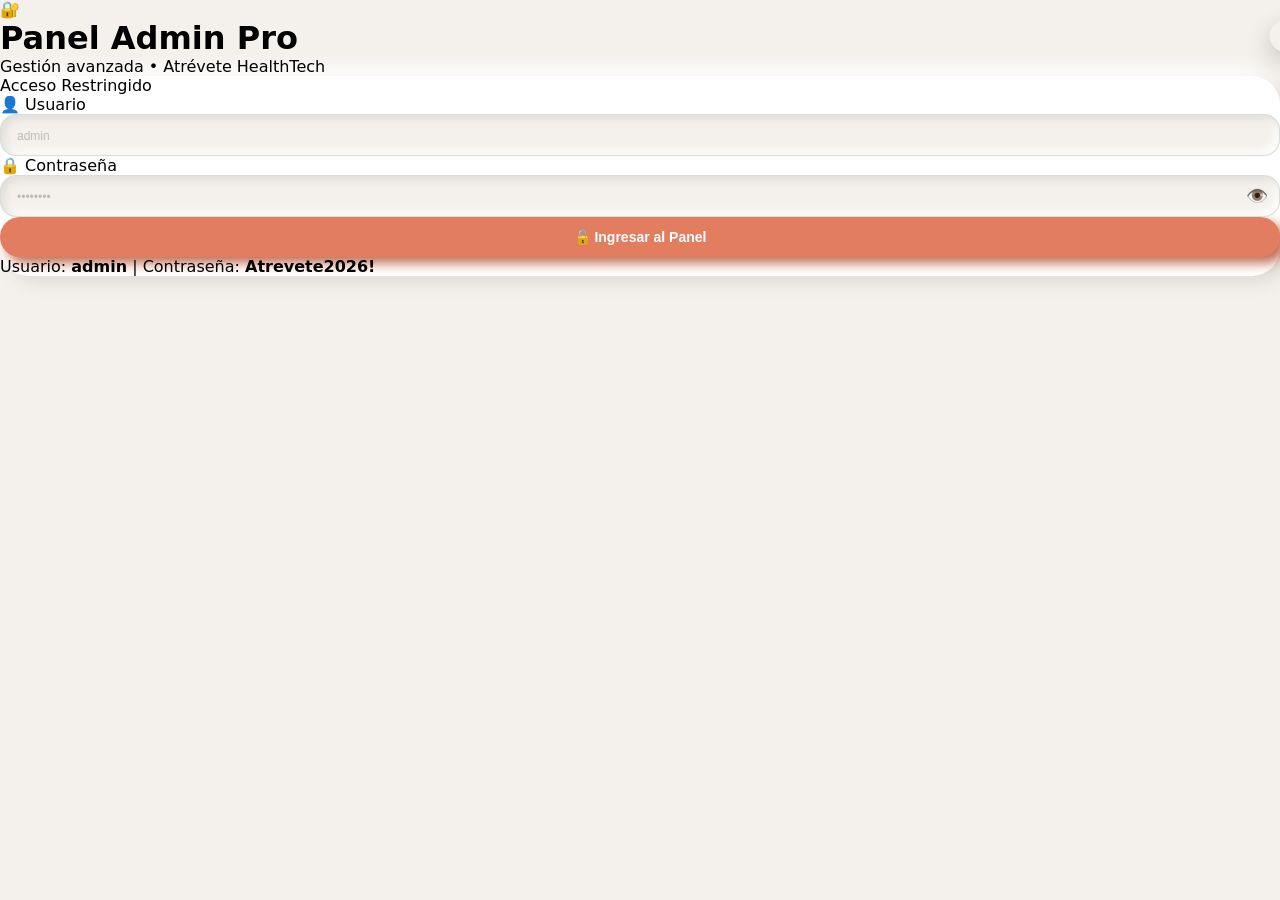
==== commit 8ab8ad2a: "Update admin.html" ====
--- a/admin.html
+++ b/admin.html
@@ -5,7 +5,6 @@
     <meta name="viewport" content="width=device-width, initial-scale=1.0">
     <title>Panel Admin Pro - Atrévete HealthTech</title>
     <script src="https://cdn.tailwindcss.com"></script>
-    <!-- Chart.js para gráficos -->
     <script src="https://cdn.jsdelivr.net/npm/chart.js@4.4.0/dist/chart.umd.min.js"></script>
     <style>
         :root {
@@ -16,12 +15,22 @@
             --color-warning: #ffc107;
             --color-info: #17a2b8;
         }
-        
+
+        * {
+            margin: 0;
+            padding: 0;
+            box-sizing: border-box;
+        }
+
         body {
             background-color: #F4F1ED;
-            font-family: 'Inter', system-ui, sans-serif;
-        }
-        
+            font-family: 'Inter', system-ui, -apple-system, sans-serif;
+            min-height: 100vh;
+        }
+
+        /* ============================================
+           ESTILOS CLAYMORFISMO
+           ============================================ */
         .clay-card {
             background: #FFFFFF;
             border-radius: 28px;
@@ -32,7 +41,7 @@
             transform: translateY(-2px);
             box-shadow: 10px 10px 20px #d5d3cf, -10px -10px 20px #ffffff;
         }
-        
+
         .clay-input {
             background: #F4F1ED;
             border-radius: 16px;
@@ -48,7 +57,11 @@
             border-color: var(--color-primary);
             box-shadow: inset 4px 4px 8px #e0deda, inset -4px -4px 8px #ffffff, 0 0 0 3px rgba(226, 125, 96, 0.1);
         }
-        
+        .clay-input::placeholder {
+            color: #bbb;
+            font-size: 12px;
+        }
+
         .clay-btn-primary {
             background: var(--color-primary);
             color: #FFFFFF;
@@ -66,7 +79,16 @@
             transform: translateY(-2px);
             box-shadow: 8px 8px 16px #c06a51, -8px -8px 12px #ffffff;
         }
-        
+        .clay-btn-primary:active {
+            transform: translateY(0);
+            box-shadow: 4px 4px 8px #c06a51, -4px -4px 8px #ffffff;
+        }
+        .clay-btn-primary:disabled {
+            opacity: 0.6;
+            cursor: not-allowed;
+            transform: none !important;
+        }
+
         .clay-btn-secondary {
             background: #F0B7A1;
             color: var(--color-secondary);
@@ -83,7 +105,42 @@
         .clay-btn-secondary:hover {
             transform: translateY(-2px);
         }
-        
+
+        .clay-btn-danger {
+            background: #dc3545;
+            color: white;
+            border-radius: 9999px;
+            padding: 8px 16px;
+            font-weight: bold;
+            font-size: 12px;
+            box-shadow: 4px 4px 8px #b02a37, -4px -4px 8px #ffffff;
+            transition: all 0.2s ease;
+            cursor: pointer;
+            border: none;
+        }
+        .clay-btn-danger:hover {
+            transform: translateY(-2px);
+        }
+
+        .clay-btn-success {
+            background: #28a745;
+            color: white;
+            border-radius: 9999px;
+            padding: 8px 16px;
+            font-weight: bold;
+            font-size: 12px;
+            box-shadow: 4px 4px 8px #1e7e34, -4px -4px 8px #ffffff;
+            transition: all 0.2s ease;
+            cursor: pointer;
+            border: none;
+        }
+        .clay-btn-success:hover {
+            transform: translateY(-2px);
+        }
+
+        /* ============================================
+           TOAST
+           ============================================ */
         .toast {
             position: fixed;
             top: 20px;
@@ -96,7 +153,7 @@
             font-size: 14px;
             box-shadow: 0 8px 24px rgba(0,0,0,0.2);
             transform: translateX(120%);
-            transition: transform 0.3s ease;
+            transition: transform 0.3s cubic-bezier(0.34, 1.56, 0.64, 1);
             max-width: 90%;
         }
         .toast.show { transform: translateX(0); }
@@ -104,9 +161,12 @@
         .toast-error { background: #f44336; }
         .toast-warning { background: #FF9800; }
         .toast-info { background: #17a2b8; }
-        
+
         .hidden { display: none !important; }
-        
+
+        /* ============================================
+           ANIMACIONES
+           ============================================ */
         @keyframes fadeInUp {
             from { opacity: 0; transform: translateY(20px); }
             to { opacity: 1; transform: translateY(0); }
@@ -115,6 +175,9 @@
             animation: fadeInUp 0.5s ease forwards;
         }
 
+        /* ============================================
+           LOGIN
+           ============================================ */
         .btn-logout {
             background: transparent;
             color: #f44336;
@@ -146,7 +209,9 @@
             border: none;
         }
 
-        /* Tabs */
+        /* ============================================
+           TABS
+           ============================================ */
         .admin-tabs {
             display: flex;
             gap: 4px;
@@ -190,7 +255,9 @@
             background: rgba(255,255,255,0.3);
         }
 
-        /* Tarjetas de estadísticas */
+        /* ============================================
+           ESTADÍSTICAS
+           ============================================ */
         .stat-card {
             background: white;
             border-radius: 20px;
@@ -227,7 +294,9 @@
         .stat-card .stat-change.up { color: var(--color-success); }
         .stat-card .stat-change.down { color: var(--color-danger); }
 
-        /* Tablas mejoradas */
+        /* ============================================
+           TABLAS
+           ============================================ */
         .table-container {
             overflow-x: auto;
             border-radius: 16px;
@@ -263,7 +332,9 @@
             border-bottom: none;
         }
 
-        /* Badges */
+        /* ============================================
+           BADGES
+           ============================================ */
         .badge {
             display: inline-block;
             padding: 2px 10px;
@@ -280,7 +351,9 @@
         .badge-especialista { background: #d6d8db; color: #383d41; }
         .badge-usuario { background: #e9ecef; color: #495057; }
 
-        /* Modal mejorado */
+        /* ============================================
+           MODAL
+           ============================================ */
         .modal-overlay {
             position: fixed;
             inset: 0;
@@ -354,7 +427,9 @@
             justify-content: flex-end;
         }
 
-        /* Formularios */
+        /* ============================================
+           FORMULARIOS
+           ============================================ */
         .form-grid {
             display: grid;
             grid-template-columns: 1fr 1fr;
@@ -383,7 +458,9 @@
             cursor: pointer;
         }
 
-        /* Botones pequeños */
+        /* ============================================
+           BOTONES PEQUEÑOS
+           ============================================ */
         .btn-sm {
             padding: 4px 12px;
             font-size: 10px;
@@ -402,7 +479,9 @@
         .btn-warning-sm { background: var(--color-warning); color: #212529; }
         .btn-info-sm { background: var(--color-info); color: white; }
 
-        /* Buscador */
+        /* ============================================
+           BUSCADOR Y FILTROS
+           ============================================ */
         .search-box {
             display: flex;
             gap: 8px;
@@ -420,7 +499,6 @@
             font-weight: 500;
         }
 
-        /* Filtros */
         .filter-group {
             display: flex;
             gap: 8px;
@@ -437,14 +515,18 @@
             cursor: pointer;
         }
 
-        /* Contenedor de gráficos */
+        /* ============================================
+           GRÁFICOS
+           ============================================ */
         .chart-container {
             position: relative;
             height: 200px;
             width: 100%;
         }
 
-        /* Responsive */
+        /* ============================================
+           RESPONSIVE
+           ============================================ */
         @media (max-width: 640px) {
             .form-grid {
                 grid-template-columns: 1fr;
@@ -487,10 +569,14 @@
 </head>
 <body>
 
-    <!-- ==================== TOAST ==================== -->
+    <!-- ============================================
+    TOAST
+    ============================================ -->
     <div id="toast" class="toast"></div>
 
-    <!-- ==================== MODAL CONFIRMACIÓN ==================== -->
+    <!-- ============================================
+    MODAL CONFIRMACIÓN
+    ============================================ -->
     <div id="modal-confirmacion" class="modal-overlay">
         <div class="modal-content">
             <div class="modal-header">
@@ -501,13 +587,15 @@
                 <p id="confirmacion-mensaje" style="font-size:15px;color:#2c3e50;">¿Estás seguro?</p>
             </div>
             <div class="modal-footer" style="justify-content:center;">
-                <button class="clay-btn-secondary" style="flex:1;padding:10px;" onclick="Admin.cerrarModal('modal-confirmacion')">Cancelar</button>
+                <button class="clay-btn-secondary" style="flex:1;padding:10px;border-radius:9999px;" onclick="Admin.cerrarModal('modal-confirmacion')">Cancelar</button>
                 <button id="confirmacion-btn-aceptar" class="clay-btn-danger" style="flex:1;padding:10px;border-radius:9999px;">Confirmar</button>
             </div>
         </div>
     </div>
 
-    <!-- ==================== MODAL VER USUARIO ==================== -->
+    <!-- ============================================
+    MODAL VER USUARIO
+    ============================================ -->
     <div id="modal-ver-usuario" class="modal-overlay">
         <div class="modal-content">
             <div class="modal-header">
@@ -518,13 +606,15 @@
                 <!-- Se llena con JS -->
             </div>
             <div class="modal-footer">
-                <button class="clay-btn-secondary" style="flex:1;padding:10px;" onclick="Admin.cerrarModal('modal-ver-usuario')">Cerrar</button>
+                <button class="clay-btn-secondary" style="flex:1;padding:10px;border-radius:9999px;" onclick="Admin.cerrarModal('modal-ver-usuario')">Cerrar</button>
                 <button class="clay-btn-primary" style="flex:1;padding:10px;" onclick="Admin.abrirEditarUsuario()">✏️ Editar</button>
             </div>
         </div>
     </div>
 
-    <!-- ==================== MODAL EDITAR USUARIO ==================== -->
+    <!-- ============================================
+    MODAL EDITAR USUARIO
+    ============================================ -->
     <div id="modal-editar-usuario" class="modal-overlay">
         <div class="modal-content">
             <div class="modal-header">
@@ -569,14 +659,16 @@
                     </div>
                 </div>
                 <div class="modal-footer">
-                    <button type="button" class="clay-btn-secondary" style="flex:1;padding:10px;" onclick="Admin.cerrarModal('modal-editar-usuario')">Cancelar</button>
+                    <button type="button" class="clay-btn-secondary" style="flex:1;padding:10px;border-radius:9999px;" onclick="Admin.cerrarModal('modal-editar-usuario')">Cancelar</button>
                     <button type="submit" class="clay-btn-primary" style="flex:1;padding:10px;">💾 Guardar</button>
                 </div>
             </form>
         </div>
     </div>
 
-    <!-- ==================== MODAL VER REPORTE ==================== -->
+    <!-- ============================================
+    MODAL VER REPORTE
+    ============================================ -->
     <div id="modal-reporte" class="modal-overlay">
         <div class="modal-content" style="max-width: 800px;">
             <div class="modal-header">
@@ -588,12 +680,14 @@
             </div>
             <div class="modal-footer">
                 <button class="clay-btn-primary" style="flex:1;padding:10px;" onclick="Admin.exportarReporte()">📥 Exportar Reporte</button>
-                <button class="clay-btn-secondary" style="flex:1;padding:10px;" onclick="Admin.cerrarModal('modal-reporte')">Cerrar</button>
+                <button class="clay-btn-secondary" style="flex:1;padding:10px;border-radius:9999px;" onclick="Admin.cerrarModal('modal-reporte')">Cerrar</button>
             </div>
         </div>
     </div>
 
-    <!-- ==================== PANTALLA DE LOGIN ==================== -->
+    <!-- ============================================
+    PANTALLA DE LOGIN
+    ============================================ -->
     <div id="login-screen" class="w-full max-w-md mx-auto mt-10 animate-in">
         <div class="text-center space-y-3 mb-6">
             <div class="flex items-center justify-center gap-3">
@@ -641,7 +735,9 @@
         </form>
     </div>
 
-    <!-- ==================== PANEL DE ADMINISTRACIÓN ==================== -->
+    <!-- ============================================
+    PANEL DE ADMINISTRACIÓN
+    ============================================ -->
     <main id="admin-panel" class="max-w-6xl mx-auto p-4 space-y-6 hidden">
         
         <!-- HEADER -->
@@ -664,7 +760,9 @@
             </div>
         </div>
 
-        <!-- ==================== DASHBOARD / ESTADÍSTICAS ==================== -->
+        <!-- ============================================
+        DASHBOARD / ESTADÍSTICAS
+        ============================================ -->
         <div class="grid grid-cols-2 md:grid-cols-4 gap-3" id="stats-grid">
             <div class="stat-card">
                 <span class="stat-icon">👥</span>
@@ -708,7 +806,9 @@
             </div>
         </div>
 
-        <!-- PESTAÑAS -->
+        <!-- ============================================
+        PESTAÑAS
+        ============================================ -->
         <div class="admin-tabs">
             <button class="admin-tab active" data-tab="dashboard" onclick="Admin.cambiarTab('dashboard')">
                 📊 Dashboard
@@ -734,7 +834,9 @@
             </button>
         </div>
 
-        <!-- ==================== TAB: DASHBOARD ==================== -->
+        <!-- ============================================
+        TAB: DASHBOARD
+        ============================================ -->
         <div id="tab-dashboard" class="tab-content">
             <div class="grid grid-cols-1 md:grid-cols-2 gap-4">
                 <div class="clay-card p-4">
@@ -773,7 +875,9 @@
             </div>
         </div>
 
-        <!-- ==================== TAB: BANNERS ==================== -->
+        <!-- ============================================
+        TAB: BANNERS
+        ============================================ -->
         <div id="tab-banners" class="tab-content hidden">
             <form onsubmit="event.preventDefault(); Admin.guardarCambios();" class="clay-card p-6 space-y-5">
                 <div class="space-y-2">
@@ -840,7 +944,9 @@
             </form>
         </div>
 
-        <!-- ==================== TAB: USUARIOS ==================== -->
+        <!-- ============================================
+        TAB: USUARIOS
+        ============================================ -->
         <div id="tab-usuarios" class="tab-content hidden">
             <div class="clay-card p-4 space-y-4">
                 <div class="flex items-center justify-between flex-wrap gap-3">
@@ -880,7 +986,9 @@
             </div>
         </div>
 
-        <!-- ==================== TAB: ESPECIALISTAS ==================== -->
+        <!-- ============================================
+        TAB: ESPECIALISTAS
+        ============================================ -->
         <div id="tab-especialistas" class="tab-content hidden">
             <div class="clay-card p-4 space-y-4">
                 <div class="flex items-center justify-between flex-wrap gap-3">
@@ -920,7 +1028,9 @@
             </div>
         </div>
 
-        <!-- ==================== TAB: SOLICITUDES ==================== -->
+        <!-- ============================================
+        TAB: SOLICITUDES
+        ============================================ -->
         <div id="tab-solicitudes" class="tab-content hidden">
             <div class="clay-card p-4 space-y-4">
                 <div class="flex items-center justify-between flex-wrap gap-3">
@@ -958,7 +1068,9 @@
             </div>
         </div>
 
-        <!-- ==================== TAB: REPORTES ==================== -->
+        <!-- ============================================
+        TAB: REPORTES
+        ============================================ -->
         <div id="tab-reportes" class="tab-content hidden">
             <div class="grid grid-cols-1 md:grid-cols-2 gap-4">
                 <div class="clay-card p-4 cursor-pointer hover:shadow-xl transition" onclick="Admin.generarReporte('usuarios')">
@@ -1003,7 +1115,6 @@
                 </div>
             </div>
 
-            <!-- Exportación rápida -->
             <div class="clay-card p-4 mt-4">
                 <h4 class="font-bold text-[var(--color-secondary)] text-sm mb-3">📥 Exportación Rápida</h4>
                 <div class="flex gap-3 flex-wrap">
@@ -1023,7 +1134,9 @@
             </div>
         </div>
 
-        <!-- ==================== TAB: CREAR ==================== -->
+        <!-- ============================================
+        TAB: CREAR
+        ============================================ -->
         <div id="tab-crear" class="tab-content hidden">
             <div class="clay-card p-6 space-y-4">
                 <h3 class="font-bold text-[var(--color-secondary)] text-center">➕ Crear Nuevo Usuario</h3>
@@ -1063,7 +1176,9 @@
             </div>
         </div>
 
-        <!-- BOTONES DE ACCIÓN RÁPIDA -->
+        <!-- ============================================
+        BOTONES DE ACCIÓN RÁPIDA
+        ============================================ -->
         <div class="flex gap-3 flex-wrap">
             <button onclick="window.open('index.html', '_blank')" 
                     class="flex-1 py-3 text-sm font-bold text-[var(--color-primary)] border-2 border-[var(--color-primary)]/30 rounded-full hover:bg-[var(--color-primary)]/5 transition min-w-[140px]">
@@ -1076,6 +1191,9 @@
         </div>
     </main>
 
+    <!-- ============================================
+    JAVASCRIPT - ADMIN COMPLETO
+    ============================================ -->
     <script>
         // ============================================
         // BASE DE DATOS SIMULADA
@@ -1221,7 +1339,6 @@
                 const aprobados = solicitudes.filter(s => s.estado === 'aprobado');
                 const galeria = this.getGaleria();
 
-                // Calcular cambios mensuales (simulados)
                 const totalUsuarios = usuarios.length;
                 const totalEspecialistas = especialistas.length;
                 const totalPendientes = pendientes.length;
@@ -1254,7 +1371,7 @@
         };
 
         // ============================================
-        // ADMIN - VERSIÓN COMPLETA
+        // ADMIN - COMPLETO
         // ============================================
         const Admin = {
             credentials: { usuario: 'admin', password: 'Atrevete2026!' },
@@ -1343,7 +1460,7 @@
             },
 
             // ============================================
-            // DASHBOARD Y ESTADÍSTICAS
+            // DASHBOARD
             // ============================================
             actualizarDashboard() {
                 const stats = DB.getEstadisticas();
@@ -1358,7 +1475,6 @@
                 document.getElementById('resumen-solicitudes-totales').textContent = stats.totalSolicitudes;
                 document.getElementById('resumen-imagenes-totales').textContent = stats.totalImagenes;
 
-                // Simular cambios
                 document.getElementById('stat-usuarios-change').textContent = `+${Math.floor(Math.random() * 15 + 1)}% este mes`;
                 document.getElementById('stat-especialistas-change').textContent = `+${Math.floor(Math.random() * 10 + 1)}% este mes`;
                 document.getElementById('stat-espacios-change').textContent = `+${Math.floor(Math.random() * 20 + 5)}% este mes`;
@@ -1621,7 +1737,7 @@
                 });
 
                 if (filtrados.length === 0) {
-                    tbody.innerHTML = `<tr><td colspan="7" style="text-align:center;padding:20px;color:#999;">No hay usuarios</td></tr>`;
+                    tbody.innerHTML = `<tr><td colspan="7" style="text-align:center;padding:20px;color:#999;">No hay usuarios registrados</td></tr>`;
                     return;
                 }
 
@@ -1641,7 +1757,7 @@
                             <td>${u.fechaRegistro || '—'}</td>
                             <td>
                                 <button onclick="Admin.verUsuario(${u.id})" class="btn-sm btn-info-sm">👁️</button>
-                                <button onclick="Admin.eliminarUsuario(${u.id})" class="btn-sm btn-danger-sm">🗑️</button>
+                                ${u.id !== 1 ? `<button onclick="Admin.eliminarUsuario(${u.id})" class="btn-sm btn-danger-sm">🗑️</button>` : ''}
                             </td>
                         </tr>
                     `;
@@ -1757,7 +1873,7 @@
                 });
 
                 if (filtrados.length === 0) {
-                    tbody.innerHTML = `<tr><td colspan="6" style="text-align:center;padding:20px;color:#999;">No hay especialistas</td></tr>`;
+                    tbody.innerHTML = `<tr><td colspan="6" style="text-align:center;padding:20px;color:#999;">No hay especialistas registrados</td></tr>`;
                     return;
                 }
 
@@ -1779,7 +1895,7 @@
                             <td>${estadoLabels[estadoEventos] || estadoLabels.inactivo}</td>
                             <td>
                                 <button onclick="Admin.verUsuario(${u.id})" class="btn-sm btn-info-sm">👁️</button>
-                                <button onclick="Admin.eliminarUsuario(${u.id})" class="btn-sm btn-danger-sm">🗑️</button>
+                                ${u.id !== 1 ? `<button onclick="Admin.eliminarUsuario(${u.id})" class="btn-sm btn-danger-sm">🗑️</button>` : ''}
                             </td>
                         </tr>
                     `;
@@ -1791,7 +1907,7 @@
             filtrarEspecialistas() { this.cargarEspecialistas(); },
 
             // ============================================
-            // SOLICITUDES
+            // SOLICITUDES - FUNCIÓN PRINCIPAL
             // ============================================
             cargarSolicitudes() {
                 const solicitudes = DB.getSolicitudes();
@@ -1804,7 +1920,7 @@
                 }
 
                 if (filtrados.length === 0) {
-                    tbody.innerHTML = `<tr><td colspan="7" style="text-align:center;padding:20px;color:#999;">🎉 No hay solicitudes</td></tr>`;
+                    tbody.innerHTML = `<tr><td colspan="7" style="text-align:center;padding:20px;color:#999;">🎉 No hay solicitudes registradas</td></tr>`;
                     return;
                 }
 
@@ -1846,21 +1962,37 @@
                 }
             },
 
+            // ============================================
+            // APROBAR SOLICITUD
+            // ============================================
             aprobarSolicitud(id) {
                 const solicitud = DB.getSolicitud(id);
                 if (!solicitud) return;
 
                 this.mostrarConfirmacion(
-                    `¿Aprobar el espacio de <strong>${solicitud.nombre}</strong>?`,
+                    `¿Aprobar el espacio de eventos de <strong>${solicitud.nombre}</strong>?`,
                     () => {
-                        DB.actualizarSolicitud(id, { estado: 'aprobado', comentario_admin: 'Aprobado por admin' });
+                        // 1. Actualizar solicitud en DB
+                        DB.actualizarSolicitud(id, { 
+                            estado: 'aprobado', 
+                            comentario_admin: 'Aprobado por administrador' 
+                        });
+
+                        // 2. Actualizar estado del evento del especialista
                         localStorage.setItem('eventos_estado_' + solicitud.especialista_id, 'aprobado');
+                        localStorage.removeItem('eventos_motivo_rechazo_' + solicitud.especialista_id);
+
+                        // 3. Crear notificación para el especialista
                         DB.crearNotificacion({
                             usuario_id: solicitud.especialista_id,
-                            titulo: '✅ Espacio aprobado',
-                            mensaje: 'Tu espacio de eventos ha sido aprobado. ¡Ya puedes subir tus fotos!'
+                            titulo: '✅ Espacio de eventos aprobado',
+                            mensaje: `¡Felicidades ${solicitud.nombre}! Tu espacio de eventos ha sido aprobado. Ya puedes subir tus fotos desde tu perfil.`
                         });
-                        this.mostrarToast('✅ Solicitud aprobada', 'success');
+
+                        // 4. Registrar en historial
+                        DB.registrarHistorial('aprobar_solicitud', `Solicitud #${id} de ${solicitud.nombre} aprobada`);
+
+                        this.mostrarToast('✅ Solicitud aprobada correctamente', 'success');
                         this.cargarSolicitudes();
                         this.cargarEspecialistas();
                         this.actualizarContadores();
@@ -1870,6 +2002,9 @@
                 );
             },
 
+            // ============================================
+            // RECHAZAR SOLICITUD
+            // ============================================
             rechazarSolicitud(id) {
                 const solicitud = DB.getSolicitud(id);
                 if (!solicitud) return;
@@ -1877,18 +2012,30 @@
                 const motivo = prompt('Motivo del rechazo:');
                 if (motivo === null) return;
                 if (!motivo.trim()) {
-                    this.mostrarToast('⚠️ Debes escribir un motivo', 'error');
+                    this.mostrarToast('⚠️ Debes escribir un motivo para el rechazo', 'error');
                     return;
                 }
 
-                DB.actualizarSolicitud(id, { estado: 'rechazado', comentario_admin: motivo.trim() });
+                // 1. Actualizar solicitud en DB
+                DB.actualizarSolicitud(id, { 
+                    estado: 'rechazado', 
+                    comentario_admin: motivo.trim() 
+                });
+
+                // 2. Actualizar estado del evento del especialista
                 localStorage.setItem('eventos_estado_' + solicitud.especialista_id, 'rechazado');
                 localStorage.setItem('eventos_motivo_rechazo_' + solicitud.especialista_id, motivo.trim());
+
+                // 3. Crear notificación para el especialista
                 DB.crearNotificacion({
                     usuario_id: solicitud.especialista_id,
                     titulo: '❌ Solicitud rechazada',
-                    mensaje: 'Tu solicitud fue rechazada. Motivo: ' + motivo.trim()
+                    mensaje: `Hola ${solicitud.nombre}, tu solicitud para el espacio de eventos ha sido rechazada. Motivo: ${motivo.trim()}`
                 });
+
+                // 4. Registrar en historial
+                DB.registrarHistorial('rechazar_solicitud', `Solicitud #${id} de ${solicitud.nombre} rechazada`);
+
                 this.mostrarToast('❌ Solicitud rechazada', 'error');
                 this.cargarSolicitudes();
                 this.cargarEspecialistas();
@@ -1896,11 +2043,15 @@
                 this.actualizarDashboard();
             },
 
+            // ============================================
+            // ELIMINAR SOLICITUD
+            // ============================================
             eliminarSolicitud(id) {
                 this.mostrarConfirmacion(
                     '¿Eliminar esta solicitud del historial?',
                     () => {
                         DB.eliminarSolicitud(id);
+                        DB.registrarHistorial('eliminar_solicitud', `Solicitud #${id} eliminada`);
                         this.mostrarToast('🗑️ Solicitud eliminada', 'info');
                         this.cargarSolicitudes();
                         this.actualizarContadores();
@@ -1958,10 +2109,11 @@
                         especialidad: creado.especialidad || 'Especialista',
                         telefono: creado.telefono || ''
                     });
+                    localStorage.setItem('eventos_estado_' + creado.id, 'inactivo');
                 }
 
                 document.getElementById('form-crear-usuario')?.reset();
-                this.mostrarToast(`✅ Usuario ${creado.nombre} creado`, 'success');
+                this.mostrarToast(`✅ Usuario ${creado.nombre} creado correctamente`, 'success');
                 this.cargarUsuarios();
                 this.cargarEspecialistas();
                 this.cargarSolicitudes();
@@ -2217,8 +2369,10 @@
         // ============================================
         document.addEventListener('DOMContentLoaded', () => {
             Admin.init();
-            console.log('🚀 Panel Administrativo Pro - AtréveteHT v3.0');
+            console.log('🚀 Panel Administrativo Pro - AtréveteHT v3.0 (Sincronizado)');
         });
+
+        window.Admin = Admin;
     </script>
 </body>
 </html>
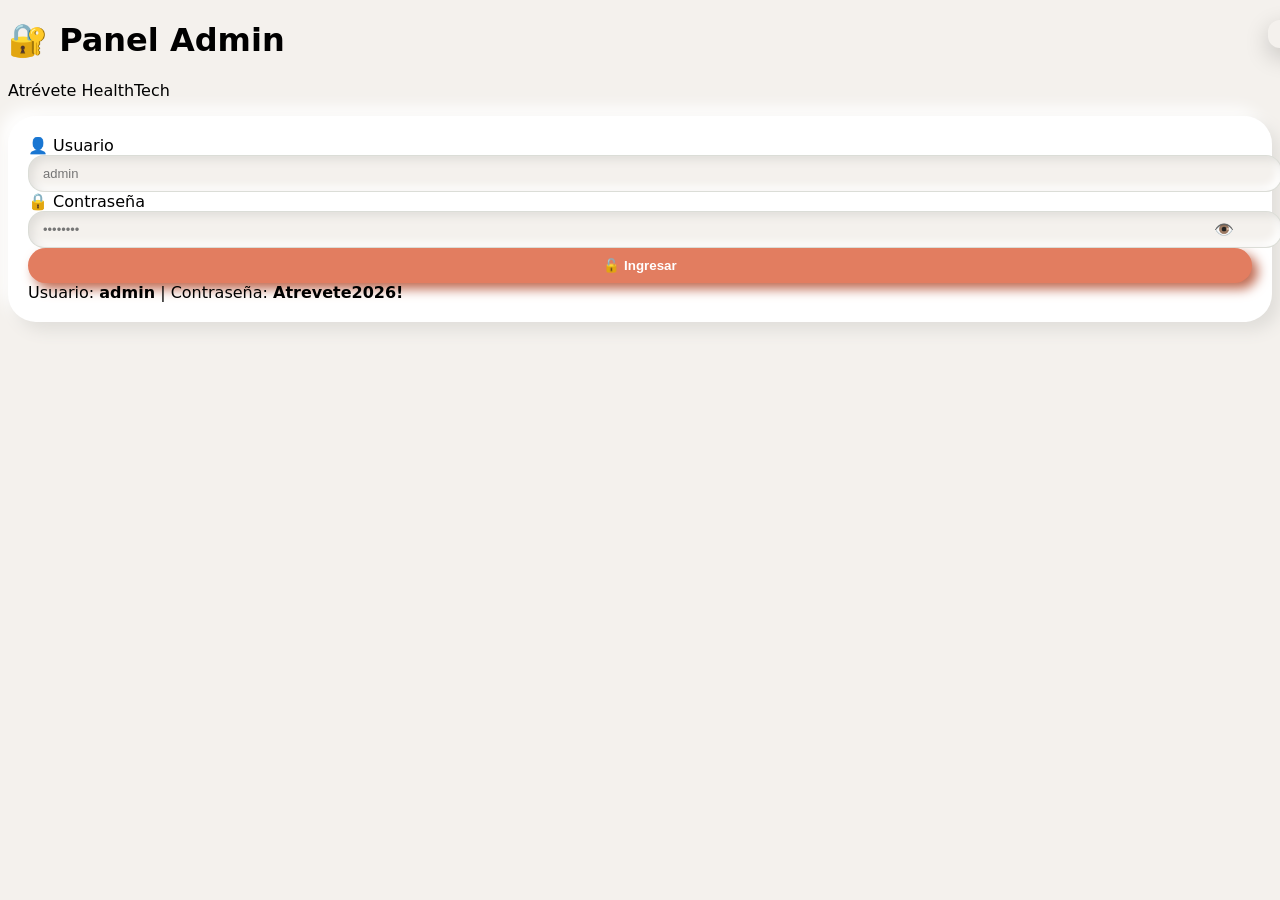
==== commit 757a51d1: "Update admin.html" ====
--- a/admin.html
+++ b/admin.html
@@ -3,345 +3,43 @@
 <head>
     <meta charset="UTF-8">
     <meta name="viewport" content="width=device-width, initial-scale=1.0">
-    <title>Panel Admin Pro - Atrévete HealthTech</title>
+    <title>Panel Admin - Atrévete HealthTech</title>
     <script src="https://cdn.tailwindcss.com"></script>
-    <script src="https://cdn.jsdelivr.net/npm/chart.js@4.4.0/dist/chart.umd.min.js"></script>
     <style>
         :root {
             --color-primary: #E27D60;
             --color-secondary: #7A8A7C;
-            --color-success: #28a745;
-            --color-danger: #dc3545;
-            --color-warning: #ffc107;
-            --color-info: #17a2b8;
         }
-
-        * {
-            margin: 0;
-            padding: 0;
-            box-sizing: border-box;
-        }
-
-        body {
-            background-color: #F4F1ED;
-            font-family: 'Inter', system-ui, -apple-system, sans-serif;
-            min-height: 100vh;
-        }
-
-        /* ============================================
-           ESTILOS CLAYMORFISMO
-           ============================================ */
-        .clay-card {
-            background: #FFFFFF;
-            border-radius: 28px;
-            box-shadow: 8px 8px 16px #e0deda, -8px -8px 16px #ffffff;
-            transition: transform 0.3s, box-shadow 0.3s;
-        }
-        .clay-card:hover {
-            transform: translateY(-2px);
-            box-shadow: 10px 10px 20px #d5d3cf, -10px -10px 20px #ffffff;
-        }
-
-        .clay-input {
-            background: #F4F1ED;
-            border-radius: 16px;
-            box-shadow: inset 4px 4px 8px #e0deda, inset -4px -4px 8px #ffffff;
-            border: 1px solid rgba(122, 138, 124, 0.2);
-            padding: 12px 16px;
-            width: 100%;
-            font-size: 14px;
-            outline: none;
-            transition: all 0.2s ease;
-        }
-        .clay-input:focus {
-            border-color: var(--color-primary);
-            box-shadow: inset 4px 4px 8px #e0deda, inset -4px -4px 8px #ffffff, 0 0 0 3px rgba(226, 125, 96, 0.1);
-        }
-        .clay-input::placeholder {
-            color: #bbb;
-            font-size: 12px;
-        }
-
-        .clay-btn-primary {
-            background: var(--color-primary);
-            color: #FFFFFF;
-            border-radius: 9999px;
-            padding: 12px 24px;
-            font-weight: bold;
-            font-size: 14px;
-            box-shadow: 6px 6px 12px #c06a51, -6px -6px 12px #ffffff;
-            transition: all 0.2s ease;
-            cursor: pointer;
-            border: none;
-            width: 100%;
-        }
-        .clay-btn-primary:hover {
-            transform: translateY(-2px);
-            box-shadow: 8px 8px 16px #c06a51, -8px -8px 12px #ffffff;
-        }
-        .clay-btn-primary:active {
-            transform: translateY(0);
-            box-shadow: 4px 4px 8px #c06a51, -4px -4px 8px #ffffff;
-        }
-        .clay-btn-primary:disabled {
-            opacity: 0.6;
-            cursor: not-allowed;
-            transform: none !important;
-        }
-
-        .clay-btn-secondary {
-            background: #F0B7A1;
-            color: var(--color-secondary);
-            border-radius: 9999px;
-            padding: 12px 24px;
-            font-weight: bold;
-            font-size: 14px;
-            box-shadow: 6px 6px 12px #cc9b89, -6px -6px 12px #ffffff;
-            transition: all 0.2s ease;
-            cursor: pointer;
-            border: none;
-            width: 100%;
-        }
-        .clay-btn-secondary:hover {
-            transform: translateY(-2px);
-        }
-
-        .clay-btn-danger {
-            background: #dc3545;
-            color: white;
-            border-radius: 9999px;
-            padding: 8px 16px;
-            font-weight: bold;
-            font-size: 12px;
-            box-shadow: 4px 4px 8px #b02a37, -4px -4px 8px #ffffff;
-            transition: all 0.2s ease;
-            cursor: pointer;
-            border: none;
-        }
-        .clay-btn-danger:hover {
-            transform: translateY(-2px);
-        }
-
-        .clay-btn-success {
-            background: #28a745;
-            color: white;
-            border-radius: 9999px;
-            padding: 8px 16px;
-            font-weight: bold;
-            font-size: 12px;
-            box-shadow: 4px 4px 8px #1e7e34, -4px -4px 8px #ffffff;
-            transition: all 0.2s ease;
-            cursor: pointer;
-            border: none;
-        }
-        .clay-btn-success:hover {
-            transform: translateY(-2px);
-        }
-
-        /* ============================================
-           TOAST
-           ============================================ */
-        .toast {
-            position: fixed;
-            top: 20px;
-            right: 20px;
-            z-index: 9999;
-            padding: 16px 24px;
-            border-radius: 16px;
-            color: white;
-            font-weight: bold;
-            font-size: 14px;
-            box-shadow: 0 8px 24px rgba(0,0,0,0.2);
-            transform: translateX(120%);
-            transition: transform 0.3s cubic-bezier(0.34, 1.56, 0.64, 1);
-            max-width: 90%;
-        }
+        body { background-color: #F4F1ED; font-family: 'Inter', system-ui, sans-serif; }
+        .clay-card { background: #FFFFFF; border-radius: 28px; box-shadow: 8px 8px 16px #e0deda, -8px -8px 16px #ffffff; padding: 20px; }
+        .clay-input { background: #F4F1ED; border-radius: 16px; box-shadow: inset 4px 4px 8px #e0deda, inset -4px -4px 8px #ffffff; border: 1px solid rgba(122, 138, 124, 0.2); padding: 10px 14px; width: 100%; font-size: 13px; outline: none; }
+        .clay-input:focus { border-color: var(--color-primary); }
+        .clay-btn-primary { background: var(--color-primary); color: #FFFFFF; border-radius: 9999px; padding: 10px 20px; font-weight: bold; box-shadow: 6px 6px 12px #c06a51, -6px -6px 12px #ffffff; transition: all 0.2s; cursor: pointer; border: none; width: 100%; }
+        .clay-btn-primary:hover { transform: translateY(-2px); }
+        .clay-btn-secondary { background: #F0B7A1; color: var(--color-secondary); border-radius: 9999px; padding: 10px 20px; font-weight: bold; box-shadow: 6px 6px 12px #cc9b89, -6px -6px 12px #ffffff; transition: all 0.2s; cursor: pointer; border: none; width: 100%; }
+        .clay-btn-secondary:hover { transform: translateY(-2px); }
+        .toast { position: fixed; top: 20px; right: 20px; z-index: 9999; padding: 14px 20px; border-radius: 12px; color: white; font-weight: bold; font-size: 13px; box-shadow: 0 8px 24px rgba(0,0,0,0.2); transform: translateX(120%); transition: transform 0.3s; max-width: 90%; }
         .toast.show { transform: translateX(0); }
         .toast-success { background: #4CAF50; }
         .toast-error { background: #f44336; }
         .toast-warning { background: #FF9800; }
         .toast-info { background: #17a2b8; }
-
         .hidden { display: none !important; }
-
-        /* ============================================
-           ANIMACIONES
-           ============================================ */
-        @keyframes fadeInUp {
-            from { opacity: 0; transform: translateY(20px); }
-            to { opacity: 1; transform: translateY(0); }
-        }
-        .animate-in {
-            animation: fadeInUp 0.5s ease forwards;
-        }
-
-        /* ============================================
-           LOGIN
-           ============================================ */
-        .btn-logout {
-            background: transparent;
-            color: #f44336;
-            border: 2px solid #f44336;
-            border-radius: 9999px;
-            padding: 8px 16px;
-            font-size: 12px;
-            font-weight: bold;
-            cursor: pointer;
-            transition: all 0.2s ease;
-        }
-        .btn-logout:hover {
-            background: #f44336;
-            color: white;
-        }
-
-        .password-container {
-            position: relative;
-        }
-        .password-toggle {
-            position: absolute;
-            right: 12px;
-            top: 50%;
-            transform: translateY(-50%);
-            cursor: pointer;
-            font-size: 18px;
-            user-select: none;
-            background: transparent;
-            border: none;
-        }
-
-        /* ============================================
-           TABS
-           ============================================ */
-        .admin-tabs {
-            display: flex;
-            gap: 4px;
-            background: white;
-            border-radius: 16px;
-            padding: 4px;
-            box-shadow: 4px 4px 8px #e0deda, -4px -4px 8px #ffffff;
-            overflow-x: auto;
-            flex-wrap: nowrap;
-        }
-        .admin-tab {
-            padding: 8px 16px;
-            border-radius: 12px;
-            border: none;
-            background: transparent;
-            cursor: pointer;
-            font-size: 12px;
-            font-weight: 600;
-            color: var(--color-secondary);
-            transition: all 0.3s ease;
-            white-space: nowrap;
-        }
-        .admin-tab:hover {
-            background: rgba(226, 125, 96, 0.06);
-            color: var(--color-primary);
-        }
-        .admin-tab.active {
-            background: var(--color-primary);
-            color: white;
-            box-shadow: 4px 4px 8px #c06a51, -4px -4px 8px #ffffff;
-        }
-        .admin-tab .badge {
-            background: #dc3545;
-            color: white;
-            font-size: 9px;
-            padding: 1px 7px;
-            border-radius: 9999px;
-            margin-left: 4px;
-        }
-        .admin-tab.active .badge {
-            background: rgba(255,255,255,0.3);
-        }
-
-        /* ============================================
-           ESTADÍSTICAS
-           ============================================ */
-        .stat-card {
-            background: white;
-            border-radius: 20px;
-            padding: 20px 24px;
-            box-shadow: 4px 4px 12px #e0deda, -4px -4px 12px #ffffff;
-            transition: all 0.3s ease;
-        }
-        .stat-card:hover {
-            transform: translateY(-3px);
-            box-shadow: 6px 6px 16px #d5d3cf, -6px -6px 16px #ffffff;
-        }
-        .stat-card .stat-number {
-            font-size: 32px;
-            font-weight: 700;
-            color: var(--color-primary);
-            line-height: 1.2;
-        }
-        .stat-card .stat-label {
-            font-size: 12px;
-            color: var(--color-secondary);
-            font-weight: 500;
-            margin-top: 2px;
-        }
-        .stat-card .stat-icon {
-            font-size: 28px;
-            float: right;
-            opacity: 0.3;
-        }
-        .stat-card .stat-change {
-            font-size: 11px;
-            font-weight: 600;
-            margin-top: 4px;
-        }
-        .stat-card .stat-change.up { color: var(--color-success); }
-        .stat-card .stat-change.down { color: var(--color-danger); }
-
-        /* ============================================
-           TABLAS
-           ============================================ */
-        .table-container {
-            overflow-x: auto;
-            border-radius: 16px;
-            background: white;
-            box-shadow: 4px 4px 8px #e0deda, -4px -4px 8px #ffffff;
-        }
-        .table-container table {
-            width: 100%;
-            border-collapse: collapse;
-            font-size: 13px;
-        }
-        .table-container th {
-            background: #f8f6f4;
-            padding: 10px 14px;
-            text-align: left;
-            font-weight: 600;
-            color: var(--color-secondary);
-            font-size: 10px;
-            text-transform: uppercase;
-            letter-spacing: 0.5px;
-            border-bottom: 2px solid #e5e0db;
-        }
-        .table-container td {
-            padding: 10px 14px;
-            border-bottom: 1px solid #f0ece8;
-            color: #4A5D4E;
-            font-size: 12px;
-        }
-        .table-container tr:hover td {
-            background: #fcf9f6;
-        }
-        .table-container tr:last-child td {
-            border-bottom: none;
-        }
-
-        /* ============================================
-           BADGES
-           ============================================ */
-        .badge {
-            display: inline-block;
-            padding: 2px 10px;
-            border-radius: 9999px;
-            font-size: 10px;
-            font-weight: 600;
-        }
+        .btn-logout { background: transparent; color: #f44336; border: 2px solid #f44336; border-radius: 9999px; padding: 6px 14px; font-size: 12px; font-weight: bold; cursor: pointer; transition: all 0.2s; }
+        .btn-logout:hover { background: #f44336; color: white; }
+        .password-container { position: relative; }
+        .password-toggle { position: absolute; right: 12px; top: 50%; transform: translateY(-50%); cursor: pointer; font-size: 16px; background: transparent; border: none; }
+        .admin-tabs { display: flex; gap: 4px; background: white; border-radius: 16px; padding: 4px; box-shadow: 4px 4px 8px #e0deda, -4px -4px 8px #ffffff; overflow-x: auto; flex-wrap: nowrap; }
+        .admin-tab { padding: 6px 14px; border-radius: 10px; border: none; background: transparent; cursor: pointer; font-size: 11px; font-weight: 600; color: var(--color-secondary); transition: all 0.3s; white-space: nowrap; }
+        .admin-tab:hover { background: rgba(226,125,96,0.06); color: var(--color-primary); }
+        .admin-tab.active { background: var(--color-primary); color: white; box-shadow: 4px 4px 8px #c06a51, -4px -4px 8px #ffffff; }
+        .admin-tab .badge { background: #dc3545; color: white; font-size: 9px; padding: 1px 6px; border-radius: 9999px; margin-left: 4px; }
+        .table-container { overflow-x: auto; border-radius: 16px; background: white; box-shadow: 4px 4px 8px #e0deda, -4px -4px 8px #ffffff; }
+        .table-container table { width: 100%; border-collapse: collapse; font-size: 12px; }
+        .table-container th { background: #f8f6f4; padding: 8px 12px; text-align: left; font-weight: 600; color: var(--color-secondary); font-size: 9px; text-transform: uppercase; border-bottom: 2px solid #e5e0db; }
+        .table-container td { padding: 8px 12px; border-bottom: 1px solid #f0ece8; color: #4A5D4E; font-size: 11px; }
+        .table-container tr:hover td { background: #fcf9f6; }
+        .badge { display: inline-block; padding: 2px 8px; border-radius: 9999px; font-size: 9px; font-weight: 600; }
         .badge-pendiente { background: #fff3cd; color: #856404; }
         .badge-aprobado { background: #d4edda; color: #155724; }
         .badge-rechazado { background: #f8d7da; color: #721c24; }
@@ -350,1061 +48,293 @@
         .badge-admin { background: #cce5ff; color: #004085; }
         .badge-especialista { background: #d6d8db; color: #383d41; }
         .badge-usuario { background: #e9ecef; color: #495057; }
-
-        /* ============================================
-           MODAL
-           ============================================ */
-        .modal-overlay {
-            position: fixed;
-            inset: 0;
-            background: rgba(0,0,0,0.5);
-            backdrop-filter: blur(4px);
-            z-index: 1000;
-            display: none;
-            justify-content: center;
-            align-items: center;
-            padding: 20px;
-        }
-        .modal-overlay.show {
-            display: flex;
-        }
-        .modal-content {
-            background: white;
-            border-radius: 24px;
-            max-width: 600px;
-            width: 100%;
-            max-height: 90vh;
-            overflow-y: auto;
-            padding: 28px;
-            animation: fadeInUp 0.3s ease;
-            box-shadow: 0 20px 60px rgba(0,0,0,0.2);
-        }
-        .modal-content .modal-header {
-            display: flex;
-            justify-content: space-between;
-            align-items: center;
-            margin-bottom: 16px;
-            padding-bottom: 12px;
-            border-bottom: 1px solid #e5e0db;
-        }
-        .modal-content .modal-header h2 {
-            font-size: 18px;
-            color: var(--color-secondary);
-        }
-        .modal-content .modal-close {
-            background: none;
-            border: none;
-            font-size: 24px;
-            cursor: pointer;
-            color: #999;
-            transition: color 0.2s;
-        }
-        .modal-content .modal-close:hover {
-            color: #333;
-        }
-        .modal-content .info-row {
-            display: flex;
-            padding: 6px 0;
-            border-bottom: 1px solid #f0ece8;
-            font-size: 13px;
-        }
-        .modal-content .info-row .label {
-            font-weight: 600;
-            color: var(--color-secondary);
-            width: 120px;
-            flex-shrink: 0;
-        }
-        .modal-content .info-row .value {
-            color: #2c3e50;
-            word-break: break-word;
-        }
-        .modal-content .modal-footer {
-            display: flex;
-            gap: 10px;
-            margin-top: 16px;
-            padding-top: 16px;
-            border-top: 1px solid #e5e0db;
-            justify-content: flex-end;
-        }
-
-        /* ============================================
-           FORMULARIOS
-           ============================================ */
-        .form-grid {
-            display: grid;
-            grid-template-columns: 1fr 1fr;
-            gap: 12px;
-        }
-        .form-grid .full-width {
-            grid-column: 1 / -1;
-        }
-        .form-group label {
-            display: block;
-            font-size: 11px;
-            font-weight: 600;
-            color: var(--color-secondary);
-            margin-bottom: 3px;
-        }
-        .form-group .clay-input {
-            padding: 10px 14px;
-            font-size: 13px;
-        }
-        .form-group select.clay-input {
-            appearance: none;
-            background-image: url("data:image/svg+xml,%3Csvg xmlns='http://www.w3.org/2000/svg' width='12' height='12' viewBox='0 0 12 12'%3E%3Cpath fill='%237A8A7C' d='M6 8L1 3h10z'/%3E%3C/svg%3E");
-            background-repeat: no-repeat;
-            background-position: right 12px center;
-            padding-right: 36px;
-            cursor: pointer;
-        }
-
-        /* ============================================
-           BOTONES PEQUEÑOS
-           ============================================ */
-        .btn-sm {
-            padding: 4px 12px;
-            font-size: 10px;
-            border-radius: 9999px;
-            border: none;
-            cursor: pointer;
-            font-weight: 600;
-            transition: all 0.2s;
-            margin: 0 2px;
-        }
-        .btn-sm:hover {
-            transform: scale(1.05);
-        }
-        .btn-success-sm { background: var(--color-success); color: white; }
-        .btn-danger-sm { background: var(--color-danger); color: white; }
-        .btn-warning-sm { background: var(--color-warning); color: #212529; }
-        .btn-info-sm { background: var(--color-info); color: white; }
-
-        /* ============================================
-           BUSCADOR Y FILTROS
-           ============================================ */
-        .search-box {
-            display: flex;
-            gap: 8px;
-            align-items: center;
-            flex-wrap: wrap;
-        }
-        .search-box .clay-input {
-            padding: 8px 14px;
-            font-size: 12px;
-            width: 200px;
-        }
-        .search-box .count-badge {
-            font-size: 11px;
-            color: var(--color-secondary);
-            font-weight: 500;
-        }
-
-        .filter-group {
-            display: flex;
-            gap: 8px;
-            flex-wrap: wrap;
-            align-items: center;
-        }
-        .filter-group select {
-            padding: 6px 12px;
-            border-radius: 12px;
-            border: 1px solid #e5e0db;
-            background: white;
-            font-size: 12px;
-            outline: none;
-            cursor: pointer;
-        }
-
-        /* ============================================
-           GRÁFICOS
-           ============================================ */
-        .chart-container {
-            position: relative;
-            height: 200px;
-            width: 100%;
-        }
-
-        /* ============================================
-           RESPONSIVE
-           ============================================ */
-        @media (max-width: 640px) {
-            .form-grid {
-                grid-template-columns: 1fr;
-            }
-            .search-box .clay-input {
-                width: 100%;
-            }
-            .modal-content {
-                padding: 20px;
-                margin: 10px;
-            }
-            .admin-tab {
-                font-size: 10px;
-                padding: 6px 12px;
-            }
-            .stat-card .stat-number {
-                font-size: 24px;
-            }
-            .filter-group {
-                flex-direction: column;
-                width: 100%;
-            }
-            .filter-group select {
-                width: 100%;
-            }
-        }
-
-        @media (max-width: 400px) {
-            .admin-tabs {
-                flex-wrap: nowrap;
-                overflow-x: auto;
-            }
-            .admin-tab {
-                font-size: 9px;
-                padding: 4px 10px;
-                white-space: nowrap;
-            }
-        }
+        .btn-sm { padding: 3px 10px; font-size: 10px; border-radius: 9999px; border: none; cursor: pointer; font-weight: 600; transition: all 0.2s; margin: 0 2px; }
+        .btn-sm:hover { transform: scale(1.05); }
+        .btn-success-sm { background: #28a745; color: white; }
+        .btn-danger-sm { background: #dc3545; color: white; }
+        .btn-info-sm { background: #17a2b8; color: white; }
+        .search-box { display: flex; gap: 8px; align-items: center; flex-wrap: wrap; }
+        .search-box .clay-input { padding: 6px 12px; font-size: 11px; width: 180px; }
+        .search-box .count-badge { font-size: 10px; color: var(--color-secondary); font-weight: 500; }
+        .filter-group { display: flex; gap: 6px; flex-wrap: wrap; align-items: center; }
+        .filter-group select { padding: 5px 10px; border-radius: 10px; border: 1px solid #e5e0db; background: white; font-size: 11px; outline: none; cursor: pointer; }
+        .modal-overlay { position: fixed; inset: 0; background: rgba(0,0,0,0.5); backdrop-filter: blur(4px); z-index: 1000; display: none; justify-content: center; align-items: center; padding: 20px; }
+        .modal-overlay.show { display: flex; }
+        .modal-content { background: white; border-radius: 20px; max-width: 500px; width: 100%; max-height: 90vh; overflow-y: auto; padding: 24px; animation: fadeInUp 0.3s; }
+        .modal-content .modal-header { display: flex; justify-content: space-between; align-items: center; margin-bottom: 12px; padding-bottom: 10px; border-bottom: 1px solid #e5e0db; }
+        .modal-content .modal-header h2 { font-size: 16px; color: var(--color-secondary); }
+        .modal-content .modal-close { background: none; border: none; font-size: 22px; cursor: pointer; color: #999; }
+        .modal-content .info-row { display: flex; padding: 4px 0; border-bottom: 1px solid #f0ece8; font-size: 12px; }
+        .modal-content .info-row .label { font-weight: 600; color: var(--color-secondary); width: 100px; flex-shrink: 0; }
+        .modal-content .info-row .value { color: #2c3e50; }
+        .modal-content .modal-footer { display: flex; gap: 10px; margin-top: 12px; padding-top: 12px; border-top: 1px solid #e5e0db; justify-content: flex-end; }
+        .form-grid { display: grid; grid-template-columns: 1fr 1fr; gap: 10px; }
+        .form-grid .full-width { grid-column: 1 / -1; }
+        .form-group label { display: block; font-size: 10px; font-weight: 600; color: var(--color-secondary); margin-bottom: 2px; }
+        .form-group .clay-input { padding: 8px 12px; font-size: 12px; }
+        .stat-card { background: white; border-radius: 16px; padding: 14px 18px; box-shadow: 4px 4px 12px #e0deda, -4px -4px 12px #ffffff; transition: all 0.3s; }
+        .stat-card .stat-number { font-size: 26px; font-weight: 700; color: var(--color-primary); }
+        .stat-card .stat-label { font-size: 11px; color: var(--color-secondary); font-weight: 500; }
+        .stat-card .stat-icon { font-size: 24px; float: right; opacity: 0.3; }
+        @keyframes fadeInUp { from { opacity: 0; transform: translateY(20px); } to { opacity: 1; transform: translateY(0); } }
+        .animate-in { animation: fadeInUp 0.5s ease forwards; }
+        @media (max-width: 640px) { .form-grid { grid-template-columns: 1fr; } .search-box .clay-input { width: 100%; } .admin-tab { font-size: 9px; padding: 4px 10px; } .stat-card .stat-number { font-size: 20px; } }
     </style>
 </head>
 <body>
 
-    <!-- ============================================
-    TOAST
-    ============================================ -->
+    <!-- TOAST -->
     <div id="toast" class="toast"></div>
 
-    <!-- ============================================
-    MODAL CONFIRMACIÓN
-    ============================================ -->
+    <!-- MODAL CONFIRMACIÓN -->
     <div id="modal-confirmacion" class="modal-overlay">
         <div class="modal-content">
             <div class="modal-header">
-                <h2>⚠️ Confirmar Acción</h2>
+                <h2>⚠️ Confirmar</h2>
                 <button class="modal-close" onclick="Admin.cerrarModal('modal-confirmacion')">✕</button>
             </div>
-            <div class="modal-body" style="text-align:center;padding:16px 0;">
-                <p id="confirmacion-mensaje" style="font-size:15px;color:#2c3e50;">¿Estás seguro?</p>
+            <div style="text-align:center;padding:16px 0;">
+                <p id="confirmacion-mensaje" style="font-size:14px;color:#2c3e50;">¿Estás seguro?</p>
             </div>
             <div class="modal-footer" style="justify-content:center;">
-                <button class="clay-btn-secondary" style="flex:1;padding:10px;border-radius:9999px;" onclick="Admin.cerrarModal('modal-confirmacion')">Cancelar</button>
-                <button id="confirmacion-btn-aceptar" class="clay-btn-danger" style="flex:1;padding:10px;border-radius:9999px;">Confirmar</button>
+                <button class="clay-btn-secondary" style="flex:1;padding:8px;border-radius:9999px;" onclick="Admin.cerrarModal('modal-confirmacion')">Cancelar</button>
+                <button id="confirmacion-btn-aceptar" style="flex:1;padding:8px;border-radius:9999px;background:#dc3545;color:white;border:none;cursor:pointer;font-weight:bold;">Confirmar</button>
             </div>
         </div>
     </div>
 
-    <!-- ============================================
-    MODAL VER USUARIO
-    ============================================ -->
+    <!-- MODAL VER USUARIO -->
     <div id="modal-ver-usuario" class="modal-overlay">
         <div class="modal-content">
             <div class="modal-header">
-                <h2>👤 Detalles del Usuario</h2>
+                <h2>👤 Detalles</h2>
                 <button class="modal-close" onclick="Admin.cerrarModal('modal-ver-usuario')">✕</button>
             </div>
-            <div id="modal-usuario-body" class="modal-body">
-                <!-- Se llena con JS -->
-            </div>
+            <div id="modal-usuario-body"></div>
             <div class="modal-footer">
-                <button class="clay-btn-secondary" style="flex:1;padding:10px;border-radius:9999px;" onclick="Admin.cerrarModal('modal-ver-usuario')">Cerrar</button>
-                <button class="clay-btn-primary" style="flex:1;padding:10px;" onclick="Admin.abrirEditarUsuario()">✏️ Editar</button>
+                <button class="clay-btn-secondary" style="flex:1;padding:8px;border-radius:9999px;" onclick="Admin.cerrarModal('modal-ver-usuario')">Cerrar</button>
+                <button class="clay-btn-primary" style="flex:1;padding:8px;" onclick="Admin.abrirEditarUsuario()">✏️ Editar</button>
             </div>
         </div>
     </div>
 
-    <!-- ============================================
-    MODAL EDITAR USUARIO
-    ============================================ -->
+    <!-- MODAL EDITAR USUARIO -->
     <div id="modal-editar-usuario" class="modal-overlay">
         <div class="modal-content">
             <div class="modal-header">
-                <h2>✏️ Editar Usuario</h2>
+                <h2>✏️ Editar</h2>
                 <button class="modal-close" onclick="Admin.cerrarModal('modal-editar-usuario')">✕</button>
             </div>
             <form id="form-editar-usuario" onsubmit="Admin.guardarEdicionUsuario(event)">
                 <input type="hidden" id="edit-usuario-id">
-                <div class="modal-body">
-                    <div class="form-grid">
-                        <div class="full-width form-group">
-                            <label for="edit-nombre">Nombre Completo *</label>
-                            <input type="text" id="edit-nombre" class="clay-input" required>
-                        </div>
-                        <div class="full-width form-group">
-                            <label for="edit-email">Email *</label>
-                            <input type="email" id="edit-email" class="clay-input" required>
-                        </div>
-                        <div class="form-group">
-                            <label for="edit-rol">Rol</label>
-                            <select id="edit-rol" class="clay-input">
-                                <option value="usuario">👤 Usuario</option>
-                                <option value="especialista">👩‍⚕️ Especialista</option>
-                                <option value="admin">⚙️ Administrador</option>
-                            </select>
-                        </div>
-                        <div class="form-group">
-                            <label for="edit-activo">Estado</label>
-                            <select id="edit-activo" class="clay-input">
-                                <option value="true">✅ Activo</option>
-                                <option value="false">❌ Inactivo</option>
-                            </select>
-                        </div>
-                        <div class="form-group">
-                            <label for="edit-telefono">Teléfono</label>
-                            <input type="text" id="edit-telefono" class="clay-input" placeholder="0414-1234567">
-                        </div>
-                        <div class="form-group">
-                            <label for="edit-especialidad">Especialidad</label>
-                            <input type="text" id="edit-especialidad" class="clay-input" placeholder="Terapeuta Somática">
-                        </div>
+                <div class="form-grid">
+                    <div class="full-width form-group">
+                        <label for="edit-nombre">Nombre</label>
+                        <input type="text" id="edit-nombre" class="clay-input" required>
                     </div>
+                    <div class="full-width form-group">
+                        <label for="edit-email">Email</label>
+                        <input type="email" id="edit-email" class="clay-input" required>
+                    </div>
+                    <div class="form-group">
+                        <label for="edit-rol">Rol</label>
+                        <select id="edit-rol" class="clay-input">
+                            <option value="usuario">Usuario</option>
+                            <option value="especialista">Especialista</option>
+                            <option value="admin">Admin</option>
+                        </select>
+                    </div>
+                    <div class="form-group">
+                        <label for="edit-activo">Estado</label>
+                        <select id="edit-activo" class="clay-input">
+                            <option value="true">Activo</option>
+                            <option value="false">Inactivo</option>
+                        </select>
+                    </div>
+                    <div class="form-group"><label for="edit-telefono">Teléfono</label><input type="text" id="edit-telefono" class="clay-input"></div>
+                    <div class="form-group"><label for="edit-especialidad">Especialidad</label><input type="text" id="edit-especialidad" class="clay-input"></div>
                 </div>
                 <div class="modal-footer">
-                    <button type="button" class="clay-btn-secondary" style="flex:1;padding:10px;border-radius:9999px;" onclick="Admin.cerrarModal('modal-editar-usuario')">Cancelar</button>
-                    <button type="submit" class="clay-btn-primary" style="flex:1;padding:10px;">💾 Guardar</button>
+                    <button type="button" class="clay-btn-secondary" style="flex:1;padding:8px;border-radius:9999px;" onclick="Admin.cerrarModal('modal-editar-usuario')">Cancelar</button>
+                    <button type="submit" class="clay-btn-primary" style="flex:1;padding:8px;">💾 Guardar</button>
                 </div>
             </form>
         </div>
     </div>
 
-    <!-- ============================================
-    MODAL VER REPORTE
-    ============================================ -->
-    <div id="modal-reporte" class="modal-overlay">
-        <div class="modal-content" style="max-width: 800px;">
-            <div class="modal-header">
-                <h2>📊 Reporte Detallado</h2>
-                <button class="modal-close" onclick="Admin.cerrarModal('modal-reporte')">✕</button>
-            </div>
-            <div id="modal-reporte-body" class="modal-body">
-                <!-- Se llena con JS -->
-            </div>
-            <div class="modal-footer">
-                <button class="clay-btn-primary" style="flex:1;padding:10px;" onclick="Admin.exportarReporte()">📥 Exportar Reporte</button>
-                <button class="clay-btn-secondary" style="flex:1;padding:10px;border-radius:9999px;" onclick="Admin.cerrarModal('modal-reporte')">Cerrar</button>
-            </div>
-        </div>
-    </div>
-
-    <!-- ============================================
-    PANTALLA DE LOGIN
-    ============================================ -->
+    <!-- ==================== LOGIN ==================== -->
     <div id="login-screen" class="w-full max-w-md mx-auto mt-10 animate-in">
-        <div class="text-center space-y-3 mb-6">
-            <div class="flex items-center justify-center gap-3">
-                <span class="text-4xl">🔐</span>
-                <h1 class="text-3xl font-extrabold text-[var(--color-secondary)]">Panel Admin Pro</h1>
-            </div>
-            <p class="text-sm text-[var(--color-secondary)]/70">Gestión avanzada • Atrévete HealthTech</p>
-        </div>
-
-        <form onsubmit="event.preventDefault(); Admin.login();" class="clay-card p-6 space-y-4 max-w-md mx-auto">
-            <div class="text-center pb-2">
-                <span class="text-xs uppercase font-bold tracking-widest text-[var(--color-primary)]">Acceso Restringido</span>
-            </div>
-
+        <div class="text-center space-y-2 mb-4">
+            <h1 class="text-3xl font-extrabold text-[var(--color-secondary)]">🔐 Panel Admin</h1>
+            <p class="text-sm text-[var(--color-secondary)]/70">Atrévete HealthTech</p>
+        </div>
+        <form onsubmit="event.preventDefault(); Admin.login();" class="clay-card p-5 space-y-4 max-w-md mx-auto">
             <div>
-                <label class="block text-xs font-bold text-[var(--color-secondary)] mb-1" for="login-usuario">
-                    👤 Usuario
-                </label>
-                <input type="text" id="login-usuario" placeholder="admin" 
-                       class="clay-input" required autocomplete="username">
-            </div>
-
+                <label class="block text-xs font-bold text-[var(--color-secondary)] mb-1">👤 Usuario</label>
+                <input type="text" id="login-usuario" placeholder="admin" class="clay-input" required>
+            </div>
             <div>
-                <label class="block text-xs font-bold text-[var(--color-secondary)] mb-1" for="login-password">
-                    🔒 Contraseña
-                </label>
+                <label class="block text-xs font-bold text-[var(--color-secondary)] mb-1">🔒 Contraseña</label>
                 <div class="password-container">
-                    <input type="password" id="login-password" placeholder="••••••••" 
-                           class="clay-input" required autocomplete="current-password">
+                    <input type="password" id="login-password" placeholder="••••••••" class="clay-input" required>
                     <button type="button" class="password-toggle" onclick="Admin.togglePassword()">👁️</button>
                 </div>
             </div>
-
-            <div id="login-error" class="text-red-500 text-xs text-center hidden">
-                ❌ Usuario o contraseña incorrectos
-            </div>
-
-            <button type="submit" class="clay-btn-primary">
-                🔓 Ingresar al Panel
-            </button>
-
-            <div class="text-center text-[10px] text-[var(--color-secondary)]/50">
-                <p>Usuario: <strong>admin</strong> | Contraseña: <strong>Atrevete2026!</strong></p>
-            </div>
+            <div id="login-error" class="text-red-500 text-xs text-center hidden">❌ Usuario o contraseña incorrectos</div>
+            <button type="submit" class="clay-btn-primary">🔓 Ingresar</button>
+            <div class="text-center text-[10px] text-[var(--color-secondary)]/50">Usuario: <strong>admin</strong> | Contraseña: <strong>Atrevete2026!</strong></div>
         </form>
     </div>
 
-    <!-- ============================================
-    PANEL DE ADMINISTRACIÓN
-    ============================================ -->
-    <main id="admin-panel" class="max-w-6xl mx-auto p-4 space-y-6 hidden">
+    <!-- ==================== PANEL ADMIN ==================== -->
+    <main id="admin-panel" class="max-w-5xl mx-auto p-4 space-y-4 hidden">
         
         <!-- HEADER -->
-        <div class="flex items-center justify-between flex-wrap gap-3">
+        <div class="flex items-center justify-between flex-wrap gap-2">
             <div>
-                <div class="flex items-center gap-3">
-                    <span class="text-3xl">⚙️</span>
-                    <div>
-                        <h1 class="text-2xl font-extrabold text-[var(--color-secondary)]">Panel Administrativo Pro</h1>
-                        <p class="text-xs text-[var(--color-secondary)]/70">Gestión avanzada con estadísticas y reportes</p>
+                <h1 class="text-xl font-extrabold text-[var(--color-secondary)]">⚙️ Panel Administrativo</h1>
+                <p class="text-xs text-[var(--color-secondary)]/70">Gestión de usuarios y eventos</p>
+            </div>
+            <button onclick="Admin.logout()" class="btn-logout">🚪 Salir</button>
+        </div>
+
+        <!-- ESTADÍSTICAS -->
+        <div class="grid grid-cols-2 md:grid-cols-4 gap-3">
+            <div class="stat-card"><span class="stat-icon">👥</span><div class="stat-number" id="stat-total-usuarios">0</div><div class="stat-label">Total Usuarios</div></div>
+            <div class="stat-card"><span class="stat-icon">👩‍⚕️</span><div class="stat-number" id="stat-total-especialistas">0</div><div class="stat-label">Especialistas</div></div>
+            <div class="stat-card"><span class="stat-icon">📋</span><div class="stat-number" id="stat-solicitudes-pendientes">0</div><div class="stat-label">Solicitudes Pendientes</div></div>
+            <div class="stat-card"><span class="stat-icon">✅</span><div class="stat-number" id="stat-espacios-activos">0</div><div class="stat-label">Espacios Activos</div></div>
+        </div>
+
+        <!-- PESTAÑAS -->
+        <div class="admin-tabs">
+            <button class="admin-tab active" data-tab="usuarios" onclick="Admin.cambiarTab('usuarios')">👥 Usuarios</button>
+            <button class="admin-tab" data-tab="especialistas" onclick="Admin.cambiarTab('especialistas')">👩‍⚕️ Especialistas</button>
+            <button class="admin-tab" data-tab="solicitudes" onclick="Admin.cambiarTab('solicitudes')">📋 Solicitudes <span class="badge" id="solicitudes-badge">0</span></button>
+            <button class="admin-tab" data-tab="banners" onclick="Admin.cambiarTab('banners')">🖼️ Banners</button>
+        </div>
+
+        <!-- TAB: USUARIOS -->
+        <div id="tab-usuarios" class="tab-content">
+            <div class="clay-card">
+                <div class="flex items-center justify-between flex-wrap gap-2 mb-3">
+                    <span class="font-bold text-sm text-[var(--color-secondary)]">📋 Usuarios</span>
+                    <div class="search-box">
+                        <input type="text" id="buscar-usuarios" placeholder="🔍 Buscar..." class="clay-input" oninput="Admin.filtrarUsuarios()">
+                        <span class="count-badge" id="usuarios-count">0</span>
                     </div>
                 </div>
-            </div>
-            <div class="flex items-center gap-3 flex-wrap">
-                <span class="text-[10px] text-green-600 font-semibold flex items-center gap-1">
-                    <span class="w-2 h-2 bg-green-500 rounded-full animate-pulse"></span>
-                    En línea
-                </span>
-                <button onclick="Admin.logout()" class="btn-logout">🚪 Salir</button>
-            </div>
-        </div>
-
-        <!-- ============================================
-        DASHBOARD / ESTADÍSTICAS
-        ============================================ -->
-        <div class="grid grid-cols-2 md:grid-cols-4 gap-3" id="stats-grid">
-            <div class="stat-card">
-                <span class="stat-icon">👥</span>
-                <div class="stat-number" id="stat-total-usuarios">0</div>
-                <div class="stat-label">Total Usuarios</div>
-                <div class="stat-change up" id="stat-usuarios-change">+0% este mes</div>
-            </div>
-            <div class="stat-card">
-                <span class="stat-icon">👩‍⚕️</span>
-                <div class="stat-number" id="stat-total-especialistas">0</div>
-                <div class="stat-label">Especialistas</div>
-                <div class="stat-change up" id="stat-especialistas-change">+0% este mes</div>
-            </div>
-            <div class="stat-card">
-                <span class="stat-icon">📋</span>
-                <div class="stat-number" id="stat-solicitudes-pendientes">0</div>
-                <div class="stat-label">Solicitudes Pendientes</div>
-                <div class="stat-change" id="stat-solicitudes-change" style="color:var(--color-warning);">⚠️ Pendientes</div>
-            </div>
-            <div class="stat-card">
-                <span class="stat-icon">✅</span>
-                <div class="stat-number" id="stat-espacios-activos">0</div>
-                <div class="stat-label">Espacios Activos</div>
-                <div class="stat-change up" id="stat-espacios-change">+0% este mes</div>
-            </div>
-        </div>
-
-        <!-- GRÁFICOS -->
-        <div class="grid grid-cols-1 md:grid-cols-2 gap-4">
-            <div class="clay-card p-4">
-                <h4 class="text-xs font-bold text-[var(--color-secondary)] mb-3">📊 Usuarios por Rol</h4>
-                <div class="chart-container">
-                    <canvas id="chart-roles"></canvas>
-                </div>
-            </div>
-            <div class="clay-card p-4">
-                <h4 class="text-xs font-bold text-[var(--color-secondary)] mb-3">📈 Solicitudes por Estado</h4>
-                <div class="chart-container">
-                    <canvas id="chart-solicitudes"></canvas>
-                </div>
-            </div>
-        </div>
-
-        <!-- ============================================
-        PESTAÑAS
-        ============================================ -->
-        <div class="admin-tabs">
-            <button class="admin-tab active" data-tab="dashboard" onclick="Admin.cambiarTab('dashboard')">
-                📊 Dashboard
-            </button>
-            <button class="admin-tab" data-tab="banners" onclick="Admin.cambiarTab('banners')">
-                🖼️ Banners
-            </button>
-            <button class="admin-tab" data-tab="usuarios" onclick="Admin.cambiarTab('usuarios')">
-                👥 Usuarios
-            </button>
-            <button class="admin-tab" data-tab="especialistas" onclick="Admin.cambiarTab('especialistas')">
-                👩‍⚕️ Especialistas
-            </button>
-            <button class="admin-tab" data-tab="solicitudes" onclick="Admin.cambiarTab('solicitudes')">
-                📋 Solicitudes
-                <span class="badge" id="solicitudes-badge">0</span>
-            </button>
-            <button class="admin-tab" data-tab="reportes" onclick="Admin.cambiarTab('reportes')">
-                📊 Reportes
-            </button>
-            <button class="admin-tab" data-tab="crear" onclick="Admin.cambiarTab('crear')">
-                ➕ Crear
-            </button>
-        </div>
-
-        <!-- ============================================
-        TAB: DASHBOARD
-        ============================================ -->
-        <div id="tab-dashboard" class="tab-content">
-            <div class="grid grid-cols-1 md:grid-cols-2 gap-4">
-                <div class="clay-card p-4">
-                    <h4 class="text-xs font-bold text-[var(--color-secondary)] mb-2">📅 Actividad Reciente</h4>
-                    <div id="actividad-reciente" class="space-y-2 max-h-64 overflow-y-auto">
-                        <p class="text-xs text-[var(--color-secondary)]/60 text-center py-4">Cargando actividad...</p>
+                <div class="table-container">
+                    <table><thead><tr><th>ID</th><th>Nombre</th><th>Email</th><th>Rol</th><th>Estado</th><th>Acciones</th></tr></thead>
+                    <tbody id="tabla-usuarios-body"><tr><td colspan="6" style="text-align:center;padding:16px;color:#999;">Cargando...</td></tr></tbody></table>
+                </div>
+            </div>
+        </div>
+
+        <!-- TAB: ESPECIALISTAS -->
+        <div id="tab-especialistas" class="tab-content hidden">
+            <div class="clay-card">
+                <div class="flex items-center justify-between flex-wrap gap-2 mb-3">
+                    <span class="font-bold text-sm text-[var(--color-secondary)]">👩‍⚕️ Especialistas</span>
+                    <div class="search-box">
+                        <input type="text" id="buscar-especialistas" placeholder="🔍 Buscar..." class="clay-input" oninput="Admin.filtrarEspecialistas()">
+                        <span class="count-badge" id="especialistas-count">0</span>
                     </div>
                 </div>
-                <div class="clay-card p-4">
-                    <h4 class="text-xs font-bold text-[var(--color-secondary)] mb-2">📊 Resumen Rápido</h4>
-                    <div id="resumen-rapido" class="space-y-3">
-                        <div class="flex justify-between text-xs border-b border-stone-100 py-2">
-                            <span class="text-[var(--color-secondary)]">Usuarios activos</span>
-                            <span class="font-bold" id="resumen-usuarios-activos">0</span>
-                        </div>
-                        <div class="flex justify-between text-xs border-b border-stone-100 py-2">
-                            <span class="text-[var(--color-secondary)]">Espacios aprobados</span>
-                            <span class="font-bold" id="resumen-espacios-aprobados">0</span>
-                        </div>
-                        <div class="flex justify-between text-xs border-b border-stone-100 py-2">
-                            <span class="text-[var(--color-secondary)]">Solicitudes totales</span>
-                            <span class="font-bold" id="resumen-solicitudes-totales">0</span>
-                        </div>
-                        <div class="flex justify-between text-xs py-2">
-                            <span class="text-[var(--color-secondary)]">Imágenes en galería</span>
-                            <span class="font-bold" id="resumen-imagenes-totales">0</span>
-                        </div>
-                    </div>
-                </div>
-            </div>
-            <div class="clay-card p-4 mt-4">
-                <h4 class="text-xs font-bold text-[var(--color-secondary)] mb-3">📈 Evolución Mensual</h4>
-                <div class="chart-container" style="height:150px;">
-                    <canvas id="chart-evolucion"></canvas>
-                </div>
-            </div>
-        </div>
-
-        <!-- ============================================
-        TAB: BANNERS
-        ============================================ -->
+                <div class="table-container">
+                    <table><thead><tr><th>ID</th><th>Nombre</th><th>Email</th><th>Especialidad</th><th>Espacio</th><th>Acciones</th></tr></thead>
+                    <tbody id="tabla-especialistas-body"><tr><td colspan="6" style="text-align:center;padding:16px;color:#999;">Cargando...</td></tr></tbody></table>
+                </div>
+            </div>
+        </div>
+
+        <!-- TAB: SOLICITUDES -->
+        <div id="tab-solicitudes" class="tab-content hidden">
+            <div class="clay-card">
+                <div class="flex items-center justify-between flex-wrap gap-2 mb-3">
+                    <span class="font-bold text-sm text-[var(--color-secondary)]">📋 Solicitudes</span>
+                    <span class="count-badge" id="solicitudes-count">0</span>
+                </div>
+                <div class="table-container">
+                    <table><thead><tr><th>ID</th><th>Especialista</th><th>Email</th><th>Fecha</th><th>Estado</th><th>Acciones</th></tr></thead>
+                    <tbody id="tabla-solicitudes-body"><tr><td colspan="6" style="text-align:center;padding:16px;color:#999;">Cargando...</td></tr></tbody></table>
+                </div>
+            </div>
+        </div>
+
+        <!-- TAB: BANNERS -->
         <div id="tab-banners" class="tab-content hidden">
-            <form onsubmit="event.preventDefault(); Admin.guardarCambios();" class="clay-card p-6 space-y-5">
-                <div class="space-y-2">
-                    <label class="block text-xs font-bold text-[var(--color-secondary)] flex items-center gap-2">
-                        <span>🖼️</span> Logotipo Principal
-                    </label>
-                    <input type="url" id="admin-logo-url" placeholder="https://ejemplo.com/logo.png" 
-                           class="clay-input">
-                    <div class="flex items-center gap-2">
-                        <span class="text-[10px] text-[var(--color-secondary)]/60">Vista previa:</span>
-                        <img id="logo-preview" src="" alt="Logo preview" class="h-10 object-contain hidden">
-                    </div>
-                </div>
-
-                <div class="space-y-2">
-                    <label class="block text-xs font-bold text-[var(--color-secondary)] flex items-center gap-2">
-                        <span>🖼️</span> Imagen del Banner Principal
-                    </label>
-                    <input type="url" id="admin-banner-img-url" placeholder="https://images.unsplash.com/..." 
-                           class="clay-input">
-                    <div id="banner-preview-container" class="hidden">
-                        <span class="text-[10px] text-[var(--color-secondary)]/60">Vista previa:</span>
-                        <img id="banner-preview" src="" alt="Banner preview" class="w-full h-28 object-cover rounded-xl mt-1 shadow-md">
-                    </div>
-                </div>
-
-                <div class="space-y-2">
-                    <label class="block text-xs font-bold text-[var(--color-secondary)] flex items-center gap-2">
-                        <span>📝</span> Texto del Banner
-                    </label>
-                    <input type="text" id="admin-banner-text" placeholder="Ej. Calibra tu calma somática hoy" 
-                           class="clay-input">
-                </div>
-
-                <div class="space-y-3 border-t border-stone-200 pt-3">
-                    <label class="block text-xs font-bold text-[var(--color-secondary)] flex items-center gap-2">
-                        <span>🎨</span> Colores Personalizados
-                    </label>
-                    <div class="grid grid-cols-2 gap-3">
-                        <div>
-                            <label class="text-[10px] text-[var(--color-secondary)] font-semibold">Color Primario</label>
-                            <input type="color" id="admin-color-primary" value="#E27D60" 
-                                   class="w-full h-12 rounded-xl cursor-pointer border-2 border-stone-200">
-                            <p class="text-[9px] text-[var(--color-secondary)]/50 mt-1">Botones y acentos</p>
-                        </div>
-                        <div>
-                            <label class="text-[10px] text-[var(--color-secondary)] font-semibold">Color Secundario</label>
-                            <input type="color" id="admin-color-secondary" value="#7A8A7C" 
-                                   class="w-full h-12 rounded-xl cursor-pointer border-2 border-stone-200">
-                            <p class="text-[9px] text-[var(--color-secondary)]/50 mt-1">Textos y fondos</p>
-                        </div>
-                    </div>
-                </div>
-
-                <div class="flex gap-3 flex-wrap">
-                    <button type="submit" class="clay-btn-primary flex-1 min-w-[120px]">
-                        💾 Guardar Cambios
-                    </button>
-                    <button type="button" onclick="Admin.resetearValores()" 
-                            class="clay-btn-secondary flex-1 min-w-[120px]">
-                        🔄 Restaurar
-                    </button>
+            <form onsubmit="event.preventDefault(); Admin.guardarCambios();" class="clay-card space-y-3">
+                <div><label class="block text-xs font-bold text-[var(--color-secondary)]">🖼️ Logotipo</label><input type="url" id="admin-logo-url" placeholder="URL del logo" class="clay-input"><img id="logo-preview" src="" class="h-8 mt-1 hidden"></div>
+                <div><label class="block text-xs font-bold text-[var(--color-secondary)]">🖼️ Banner</label><input type="url" id="admin-banner-img-url" placeholder="URL del banner" class="clay-input"><img id="banner-preview" src="" class="w-full h-20 object-cover rounded-lg mt-1 hidden"></div>
+                <div><label class="block text-xs font-bold text-[var(--color-secondary)]">📝 Texto del Banner</label><input type="text" id="admin-banner-text" placeholder="Texto del banner" class="clay-input"></div>
+                <div class="flex gap-2">
+                    <button type="submit" class="clay-btn-primary">💾 Guardar</button>
+                    <button type="button" onclick="Admin.resetearValores()" class="clay-btn-secondary">🔄 Restaurar</button>
                 </div>
             </form>
         </div>
 
-        <!-- ============================================
-        TAB: USUARIOS
-        ============================================ -->
-        <div id="tab-usuarios" class="tab-content hidden">
-            <div class="clay-card p-4 space-y-4">
-                <div class="flex items-center justify-between flex-wrap gap-3">
-                    <h3 class="font-bold text-[var(--color-secondary)]">📋 Lista de Usuarios</h3>
-                    <div class="search-box">
-                        <div class="filter-group">
-                            <select id="filtro-rol-usuarios" onchange="Admin.filtrarUsuarios()">
-                                <option value="todos">Todos los roles</option>
-                                <option value="admin">Administradores</option>
-                                <option value="especialista">Especialistas</option>
-                                <option value="usuario">Usuarios</option>
-                            </select>
-                            <input type="text" id="buscar-usuarios" placeholder="🔍 Buscar usuario..." 
-                                   class="clay-input" oninput="Admin.filtrarUsuarios()">
-                        </div>
-                        <span class="count-badge" id="usuarios-count">0 usuarios</span>
-                    </div>
-                </div>
-                <div class="table-container">
-                    <table>
-                        <thead>
-                            <tr>
-                                <th>ID</th>
-                                <th>Nombre</th>
-                                <th>Email</th>
-                                <th>Rol</th>
-                                <th>Estado</th>
-                                <th>Registro</th>
-                                <th>Acciones</th>
-                            </tr>
-                        </thead>
-                        <tbody id="tabla-usuarios-body">
-                            <tr><td colspan="7" style="text-align:center;padding:20px;color:#999;">Cargando...</td></tr>
-                        </tbody>
-                    </table>
-                </div>
-            </div>
-        </div>
-
-        <!-- ============================================
-        TAB: ESPECIALISTAS
-        ============================================ -->
-        <div id="tab-especialistas" class="tab-content hidden">
-            <div class="clay-card p-4 space-y-4">
-                <div class="flex items-center justify-between flex-wrap gap-3">
-                    <h3 class="font-bold text-[var(--color-secondary)]">👩‍⚕️ Especialistas Registrados</h3>
-                    <div class="search-box">
-                        <div class="filter-group">
-                            <select id="filtro-estado-especialistas" onchange="Admin.filtrarEspecialistas()">
-                                <option value="todos">Todos los estados</option>
-                                <option value="aprobado">✅ Activos</option>
-                                <option value="pendiente">⏳ Pendientes</option>
-                                <option value="rechazado">❌ Rechazados</option>
-                                <option value="inactivo">📅 Inactivos</option>
-                            </select>
-                            <input type="text" id="buscar-especialistas" placeholder="🔍 Buscar especialista..." 
-                                   class="clay-input" oninput="Admin.filtrarEspecialistas()">
-                        </div>
-                        <span class="count-badge" id="especialistas-count">0 especialistas</span>
-                    </div>
-                </div>
-                <div class="table-container">
-                    <table>
-                        <thead>
-                            <tr>
-                                <th>ID</th>
-                                <th>Nombre</th>
-                                <th>Email</th>
-                                <th>Especialidad</th>
-                                <th>Espacio Eventos</th>
-                                <th>Acciones</th>
-                            </tr>
-                        </thead>
-                        <tbody id="tabla-especialistas-body">
-                            <tr><td colspan="6" style="text-align:center;padding:20px;color:#999;">Cargando...</td></tr>
-                        </tbody>
-                    </table>
-                </div>
-            </div>
-        </div>
-
-        <!-- ============================================
-        TAB: SOLICITUDES
-        ============================================ -->
-        <div id="tab-solicitudes" class="tab-content hidden">
-            <div class="clay-card p-4 space-y-4">
-                <div class="flex items-center justify-between flex-wrap gap-3">
-                    <h3 class="font-bold text-[var(--color-secondary)]">📋 Solicitudes de Espacio de Eventos</h3>
-                    <div class="search-box">
-                        <div class="filter-group">
-                            <select id="filtro-estado-solicitudes" onchange="Admin.cargarSolicitudes()">
-                                <option value="todos">Todos los estados</option>
-                                <option value="pendiente">⏳ Pendientes</option>
-                                <option value="aprobado">✅ Aprobados</option>
-                                <option value="rechazado">❌ Rechazados</option>
-                            </select>
-                            <span class="count-badge" id="solicitudes-count">0 solicitudes</span>
-                        </div>
-                    </div>
-                </div>
-                <div class="table-container">
-                    <table>
-                        <thead>
-                            <tr>
-                                <th>ID</th>
-                                <th>Especialista</th>
-                                <th>Email</th>
-                                <th>Especialidad</th>
-                                <th>Fecha Solicitud</th>
-                                <th>Estado</th>
-                                <th>Acciones</th>
-                            </tr>
-                        </thead>
-                        <tbody id="tabla-solicitudes-body">
-                            <tr><td colspan="7" style="text-align:center;padding:20px;color:#999;">Cargando...</td></tr>
-                        </tbody>
-                    </table>
-                </div>
-            </div>
-        </div>
-
-        <!-- ============================================
-        TAB: REPORTES
-        ============================================ -->
-        <div id="tab-reportes" class="tab-content hidden">
-            <div class="grid grid-cols-1 md:grid-cols-2 gap-4">
-                <div class="clay-card p-4 cursor-pointer hover:shadow-xl transition" onclick="Admin.generarReporte('usuarios')">
-                    <div class="flex items-center gap-4">
-                        <span class="text-3xl">👥</span>
-                        <div>
-                            <h4 class="font-bold text-[var(--color-secondary)]">Reporte de Usuarios</h4>
-                            <p class="text-xs text-[var(--color-secondary)]/60">Lista completa con todos los datos</p>
-                        </div>
-                        <span class="ml-auto text-2xl">→</span>
-                    </div>
-                </div>
-                <div class="clay-card p-4 cursor-pointer hover:shadow-xl transition" onclick="Admin.generarReporte('especialistas')">
-                    <div class="flex items-center gap-4">
-                        <span class="text-3xl">👩‍⚕️</span>
-                        <div>
-                            <h4 class="font-bold text-[var(--color-secondary)]">Reporte de Especialistas</h4>
-                            <p class="text-xs text-[var(--color-secondary)]/60">Especialistas y estado de sus eventos</p>
-                        </div>
-                        <span class="ml-auto text-2xl">→</span>
-                    </div>
-                </div>
-                <div class="clay-card p-4 cursor-pointer hover:shadow-xl transition" onclick="Admin.generarReporte('solicitudes')">
-                    <div class="flex items-center gap-4">
-                        <span class="text-3xl">📋</span>
-                        <div>
-                            <h4 class="font-bold text-[var(--color-secondary)]">Reporte de Solicitudes</h4>
-                            <p class="text-xs text-[var(--color-secondary)]/60">Todas las solicitudes y su estado</p>
-                        </div>
-                        <span class="ml-auto text-2xl">→</span>
-                    </div>
-                </div>
-                <div class="clay-card p-4 cursor-pointer hover:shadow-xl transition" onclick="Admin.generarReporte('general')">
-                    <div class="flex items-center gap-4">
-                        <span class="text-3xl">📊</span>
-                        <div>
-                            <h4 class="font-bold text-[var(--color-secondary)]">Reporte General</h4>
-                            <p class="text-xs text-[var(--color-secondary)]/60">Resumen completo de la plataforma</p>
-                        </div>
-                        <span class="ml-auto text-2xl">→</span>
-                    </div>
-                </div>
-            </div>
-
-            <div class="clay-card p-4 mt-4">
-                <h4 class="font-bold text-[var(--color-secondary)] text-sm mb-3">📥 Exportación Rápida</h4>
-                <div class="flex gap-3 flex-wrap">
-                    <button onclick="Admin.exportarCSV('usuarios')" class="flex-1 py-2 px-4 bg-green-500 text-white rounded-xl text-xs font-bold hover:bg-green-600 transition min-w-[100px]">
-                        📊 Usuarios CSV
-                    </button>
-                    <button onclick="Admin.exportarCSV('especialistas')" class="flex-1 py-2 px-4 bg-blue-500 text-white rounded-xl text-xs font-bold hover:bg-blue-600 transition min-w-[100px]">
-                        📊 Especialistas CSV
-                    </button>
-                    <button onclick="Admin.exportarCSV('solicitudes')" class="flex-1 py-2 px-4 bg-orange-500 text-white rounded-xl text-xs font-bold hover:bg-orange-600 transition min-w-[100px]">
-                        📊 Solicitudes CSV
-                    </button>
-                    <button onclick="Admin.exportarDatos()" class="flex-1 py-2 px-4 bg-purple-500 text-white rounded-xl text-xs font-bold hover:bg-purple-600 transition min-w-[100px]">
-                        💾 Backup JSON
-                    </button>
-                </div>
-            </div>
-        </div>
-
-        <!-- ============================================
-        TAB: CREAR
-        ============================================ -->
-        <div id="tab-crear" class="tab-content hidden">
-            <div class="clay-card p-6 space-y-4">
-                <h3 class="font-bold text-[var(--color-secondary)] text-center">➕ Crear Nuevo Usuario</h3>
-                <form onsubmit="Admin.crearUsuario(event)" class="space-y-4">
-                    <div class="form-grid">
-                        <div class="full-width form-group">
-                            <label for="crear-nombre-form">Nombre Completo *</label>
-                            <input type="text" id="crear-nombre-form" class="clay-input" placeholder="Ej. Juan Pérez" required>
-                        </div>
-                        <div class="full-width form-group">
-                            <label for="crear-email-form">Email *</label>
-                            <input type="email" id="crear-email-form" class="clay-input" placeholder="ejemplo@email.com" required>
-                        </div>
-                        <div class="full-width form-group">
-                            <label for="crear-password-form">Contraseña * (mínimo 6 caracteres)</label>
-                            <input type="password" id="crear-password-form" class="clay-input" placeholder="••••••••" required minlength="6">
-                        </div>
-                        <div class="form-group">
-                            <label for="crear-rol-form">Rol</label>
-                            <select id="crear-rol-form" class="clay-input">
-                                <option value="usuario">👤 Usuario</option>
-                                <option value="especialista">👩‍⚕️ Especialista</option>
-                                <option value="admin">⚙️ Administrador</option>
-                            </select>
-                        </div>
-                        <div class="form-group">
-                            <label for="crear-telefono-form">Teléfono</label>
-                            <input type="text" id="crear-telefono-form" class="clay-input" placeholder="0414-1234567">
-                        </div>
-                        <div class="full-width form-group">
-                            <label for="crear-especialidad-form">Especialidad (solo para especialistas)</label>
-                            <input type="text" id="crear-especialidad-form" class="clay-input" placeholder="Ej. Terapeuta Somática">
-                        </div>
-                    </div>
-                    <button type="submit" class="clay-btn-primary">📌 Crear Usuario</button>
-                </form>
-            </div>
-        </div>
-
-        <!-- ============================================
-        BOTONES DE ACCIÓN RÁPIDA
-        ============================================ -->
-        <div class="flex gap-3 flex-wrap">
-            <button onclick="window.open('index.html', '_blank')" 
-                    class="flex-1 py-3 text-sm font-bold text-[var(--color-primary)] border-2 border-[var(--color-primary)]/30 rounded-full hover:bg-[var(--color-primary)]/5 transition min-w-[140px]">
-                🔗 Abrir App Principal
-            </button>
-            <button onclick="Admin.refrescarDatos()" 
-                    class="flex-1 py-3 text-sm font-bold text-[var(--color-secondary)] border-2 border-[var(--color-secondary)]/30 rounded-full hover:bg-[var(--color-secondary)]/5 transition min-w-[140px]">
-                🔄 Refrescar Datos
-            </button>
+        <!-- BOTONES -->
+        <div class="flex gap-2">
+            <button onclick="window.open('index.html', '_blank')" class="flex-1 py-2 text-sm font-bold text-[var(--color-primary)] border-2 border-[var(--color-primary)]/30 rounded-full hover:bg-[var(--color-primary)]/5">🔗 App Principal</button>
+            <button onclick="Admin.refrescarDatos()" class="flex-1 py-2 text-sm font-bold text-[var(--color-secondary)] border-2 border-[var(--color-secondary)]/30 rounded-full hover:bg-[var(--color-secondary)]/5">🔄 Refrescar</button>
         </div>
     </main>
 
-    <!-- ============================================
-    JAVASCRIPT - ADMIN COMPLETO
-    ============================================ -->
     <script>
         // ============================================
-        // BASE DE DATOS SIMULADA
+        // BASE DE DATOS
         // ============================================
         const DB = {
             init() {
                 if (!localStorage.getItem('db_usuarios')) {
-                    const usuariosIniciales = [
-                        { id: 1, nombre: 'Administrador', email: 'admin@atreveteht.com', password: btoa('admin123'), rol: 'admin', telefono: '0414-1234567', fechaRegistro: '2024-01-15', activo: true, emailVerificado: true, especialidad: 'Administrador del Sistema' },
-                        { id: 2, nombre: 'María González', email: 'maria@email.com', password: btoa('password123'), rol: 'especialista', telefono: '0414-4031678', fechaRegistro: '2024-01-20', activo: true, emailVerificado: true, especialidad: 'Terapeuta Somática', descripcion: 'Especialista en regulación del sistema nervioso' },
-                        { id: 3, nombre: 'Carlos Rodríguez', email: 'carlos@email.com', password: btoa('password123'), rol: 'especialista', telefono: '0414-4187215', fechaRegistro: '2024-01-25', activo: true, emailVerificado: true, especialidad: 'Coach Emocional', descripcion: 'Coach especializado en inteligencia emocional' },
+                    const usuarios = [
+                        { id: 1, nombre: 'Administrador', email: 'admin@atreveteht.com', password: btoa('admin123'), rol: 'admin', telefono: '0414-1234567', fechaRegistro: '2024-01-15', activo: true, emailVerificado: true, especialidad: 'Administrador' },
+                        { id: 2, nombre: 'María González', email: 'maria@email.com', password: btoa('password123'), rol: 'especialista', telefono: '0414-4031678', fechaRegistro: '2024-01-20', activo: true, emailVerificado: true, especialidad: 'Terapeuta Somática' },
+                        { id: 3, nombre: 'Carlos Rodríguez', email: 'carlos@email.com', password: btoa('password123'), rol: 'especialista', telefono: '0414-4187215', fechaRegistro: '2024-01-25', activo: true, emailVerificado: true, especialidad: 'Coach Emocional' },
                         { id: 4, nombre: 'Ana Pérez', email: 'ana@email.com', password: btoa('password123'), rol: 'usuario', telefono: '0414-5556789', fechaRegistro: '2024-02-01', activo: true, emailVerificado: false, especialidad: '' }
                     ];
-                    localStorage.setItem('db_usuarios', JSON.stringify(usuariosIniciales));
+                    localStorage.setItem('db_usuarios', JSON.stringify(usuarios));
                 }
-
                 if (!localStorage.getItem('db_solicitudes')) {
-                    const solicitudesIniciales = [
+                    const solicitudes = [
                         { id: 1, especialista_id: 2, nombre: 'María González', email: 'maria@email.com', especialidad: 'Terapeuta Somática', fecha_solicitud: '2024-02-10 14:30:00', estado: 'pendiente', comentario_admin: '', telefono: '0414-4031678' },
                         { id: 2, especialista_id: 3, nombre: 'Carlos Rodríguez', email: 'carlos@email.com', especialidad: 'Coach Emocional', fecha_solicitud: '2024-02-12 09:15:00', estado: 'pendiente', comentario_admin: '', telefono: '0414-4187215' }
                     ];
-                    localStorage.setItem('db_solicitudes', JSON.stringify(solicitudesIniciales));
+                    localStorage.setItem('db_solicitudes', JSON.stringify(solicitudes));
                 }
-
-                if (!localStorage.getItem('db_historial')) {
-                    localStorage.setItem('db_historial', JSON.stringify([]));
-                }
-
-                if (!localStorage.getItem('db_eventos_galeria')) {
-                    localStorage.setItem('db_eventos_galeria', JSON.stringify([]));
-                }
-
-                if (!localStorage.getItem('db_notificaciones')) {
-                    localStorage.setItem('db_notificaciones', JSON.stringify([]));
-                }
-            },
-
+                if (!localStorage.getItem('db_notificaciones')) localStorage.setItem('db_notificaciones', JSON.stringify([]));
+            },
             getUsuarios() { return JSON.parse(localStorage.getItem('db_usuarios') || '[]'); },
             getUsuario(id) { return this.getUsuarios().find(u => u.id === id); },
-            getUsuarioByEmail(email) { return this.getUsuarios().find(u => u.email === email); },
-
-            crearUsuario(usuario) {
-                const usuarios = this.getUsuarios();
-                const maxId = usuarios.reduce((max, u) => Math.max(max, u.id), 0);
-                const nuevo = { id: maxId + 1, ...usuario, fechaRegistro: new Date().toISOString().split('T')[0], activo: true, emailVerificado: false };
-                usuarios.push(nuevo);
-                localStorage.setItem('db_usuarios', JSON.stringify(usuarios));
-                this.registrarHistorial('crear_usuario', `Usuario ${nuevo.nombre} creado`);
-                return nuevo;
-            },
-
-            actualizarUsuario(id, datos) {
-                const usuarios = this.getUsuarios();
-                const index = usuarios.findIndex(u => u.id === id);
-                if (index === -1) return null;
-                usuarios[index] = { ...usuarios[index], ...datos };
-                localStorage.setItem('db_usuarios', JSON.stringify(usuarios));
-                this.registrarHistorial('editar_usuario', `Usuario ${usuarios[index].nombre} actualizado`);
-                return usuarios[index];
-            },
-
-            eliminarUsuario(id) {
-                const usuario = this.getUsuario(id);
-                let usuarios = this.getUsuarios();
-                usuarios = usuarios.filter(u => u.id !== id);
-                localStorage.setItem('db_usuarios', JSON.stringify(usuarios));
-                this.registrarHistorial('eliminar_usuario', `Usuario ${usuario?.nombre || id} eliminado`);
-                return true;
-            },
-
+            crearUsuario(usuario) { const u = this.getUsuarios(); const max = u.reduce((a,b) => Math.max(a,b.id),0); const n = {id:max+1,...usuario}; u.push(n); localStorage.setItem('db_usuarios', JSON.stringify(u)); return n; },
+            actualizarUsuario(id, datos) { const u = this.getUsuarios(); const i = u.findIndex(x=>x.id===id); if(i===-1)return null; u[i]={...u[i],...datos}; localStorage.setItem('db_usuarios', JSON.stringify(u)); return u[i]; },
+            eliminarUsuario(id) { let u = this.getUsuarios(); u = u.filter(x=>x.id!==id); localStorage.setItem('db_usuarios', JSON.stringify(u)); return true; },
             getSolicitudes() { return JSON.parse(localStorage.getItem('db_solicitudes') || '[]'); },
-            getSolicitud(id) { return this.getSolicitudes().find(s => s.id === id); },
-            getSolicitudesPendientes() { return this.getSolicitudes().filter(s => s.estado === 'pendiente'); },
-
-            crearSolicitud(solicitud) {
-                const solicitudes = this.getSolicitudes();
-                const maxId = solicitudes.reduce((max, s) => Math.max(max, s.id), 0);
-                const nueva = { id: maxId + 1, ...solicitud, fecha_solicitud: new Date().toLocaleString(), estado: 'pendiente', comentario_admin: '' };
-                solicitudes.push(nueva);
-                localStorage.setItem('db_solicitudes', JSON.stringify(solicitudes));
-                this.registrarHistorial('crear_solicitud', `Solicitud de ${nueva.nombre} creada`);
-                return nueva;
-            },
-
-            actualizarSolicitud(id, datos) {
-                const solicitudes = this.getSolicitudes();
-                const index = solicitudes.findIndex(s => s.id === id);
-                if (index === -1) return null;
-                solicitudes[index] = { ...solicitudes[index], ...datos };
-                localStorage.setItem('db_solicitudes', JSON.stringify(solicitudes));
-                this.registrarHistorial('actualizar_solicitud', `Solicitud #${id} actualizada a ${datos.estado}`);
-                return solicitudes[index];
-            },
-
-            eliminarSolicitud(id) {
-                let solicitudes = this.getSolicitudes();
-                solicitudes = solicitudes.filter(s => s.id !== id);
-                localStorage.setItem('db_solicitudes', JSON.stringify(solicitudes));
-                this.registrarHistorial('eliminar_solicitud', `Solicitud #${id} eliminada`);
-                return true;
-            },
-
-            getGaleria() { return JSON.parse(localStorage.getItem('db_eventos_galeria') || '[]'); },
-            getGaleriaByEspecialista(especialista_id) { return this.getGaleria().filter(g => g.especialista_id === especialista_id); },
-
-            agregarImagenGaleria(datos) {
-                const galeria = this.getGaleria();
-                const nueva = { id: Date.now(), ...datos, fecha_subida: new Date().toLocaleString() };
-                galeria.push(nueva);
-                localStorage.setItem('db_eventos_galeria', JSON.stringify(galeria));
-                return nueva;
-            },
-
-            eliminarImagenGaleria(id) {
-                let galeria = this.getGaleria();
-                galeria = galeria.filter(g => g.id !== id);
-                localStorage.setItem('db_eventos_galeria', JSON.stringify(galeria));
-                return true;
-            },
-
-            crearNotificacion(notificacion) {
-                const notificaciones = JSON.parse(localStorage.getItem('db_notificaciones') || '[]');
-                const nueva = { id: Date.now(), ...notificacion, fecha: new Date().toLocaleString(), leido: false };
-                notificaciones.push(nueva);
-                localStorage.setItem('db_notificaciones', JSON.stringify(notificaciones));
-                return nueva;
-            },
-
-            getHistorial() { return JSON.parse(localStorage.getItem('db_historial') || '[]'); },
-
-            registrarHistorial(accion, detalle) {
-                const historial = this.getHistorial();
-                historial.push({ id: Date.now(), accion, detalle, fecha: new Date().toLocaleString() });
-                localStorage.setItem('db_historial', JSON.stringify(historial));
-                return true;
-            },
-
-            getEstadisticas() {
-                const usuarios = this.getUsuarios();
-                const especialistas = usuarios.filter(u => u.rol === 'especialista');
-                const solicitudes = this.getSolicitudes();
-                const pendientes = solicitudes.filter(s => s.estado === 'pendiente');
-                const aprobados = solicitudes.filter(s => s.estado === 'aprobado');
-                const galeria = this.getGaleria();
-
-                const totalUsuarios = usuarios.length;
-                const totalEspecialistas = especialistas.length;
-                const totalPendientes = pendientes.length;
-                const totalActivos = especialistas.filter(e => {
-                    const estado = localStorage.getItem('eventos_estado_' + e.id) || 'inactivo';
-                    return estado === 'aprobado';
-                }).length;
-                const totalImagenes = galeria.length;
-
-                return {
-                    totalUsuarios,
-                    totalEspecialistas,
-                    totalPendientes,
-                    totalActivos,
-                    totalImagenes,
-                    totalSolicitudes: solicitudes.length,
-                    totalAprobados: aprobados.length,
-                    usuariosPorRol: {
-                        admin: usuarios.filter(u => u.rol === 'admin').length,
-                        especialista: totalEspecialistas,
-                        usuario: usuarios.filter(u => u.rol === 'usuario').length
-                    },
-                    solicitudesPorEstado: {
-                        pendiente: totalPendientes,
-                        aprobado: aprobados.length,
-                        rechazado: solicitudes.filter(s => s.estado === 'rechazado').length
-                    }
-                };
-            }
+            getSolicitud(id) { return this.getSolicitudes().find(s=>s.id===id); },
+            getSolicitudesPendientes() { return this.getSolicitudes().filter(s=>s.estado==='pendiente'); },
+            crearSolicitud(s) { const sol = this.getSolicitudes(); const max = sol.reduce((a,b)=>Math.max(a,b.id),0); const n = {id:max+1,...s,fecha_solicitud:new Date().toLocaleString(),estado:'pendiente',comentario_admin:''}; sol.push(n); localStorage.setItem('db_solicitudes', JSON.stringify(sol)); return n; },
+            actualizarSolicitud(id, datos) { const sol = this.getSolicitudes(); const i = sol.findIndex(x=>x.id===id); if(i===-1)return null; sol[i]={...sol[i],...datos}; localStorage.setItem('db_solicitudes', JSON.stringify(sol)); return sol[i]; },
+            eliminarSolicitud(id) { let sol = this.getSolicitudes(); sol = sol.filter(x=>x.id!==id); localStorage.setItem('db_solicitudes', JSON.stringify(sol)); return true; },
+            crearNotificacion(n) { const not = JSON.parse(localStorage.getItem('db_notificaciones')||'[]'); const nueva={id:Date.now(),...n,fecha:new Date().toLocaleString(),leido:false}; not.push(nueva); localStorage.setItem('db_notificaciones', JSON.stringify(not)); return nueva; }
         };
 
         // ============================================
-        // ADMIN - COMPLETO
+        // ADMIN
         // ============================================
         const Admin = {
             credentials: { usuario: 'admin', password: 'Atrevete2026!' },
             usuarioEditando: null,
-            accionConfirmacion: null,
-            tabActual: 'dashboard',
-            charts: {},
-
-            // ============================================
-            // INICIALIZACIÓN
-            // ============================================
+
             init() {
                 DB.init();
                 this.verificarSesion();
-                
-                document.getElementById('admin-logo-url')?.addEventListener('input', (e) => {
-                    this.mostrarPreviewLogo(e.target.value);
-                });
-                document.getElementById('admin-banner-img-url')?.addEventListener('input', (e) => {
-                    this.mostrarPreviewBanner(e.target.value);
-                });
-            },
-
-            // ============================================
-            // LOGIN
-            // ============================================
+            },
+
             verificarSesion() {
-                const sesionActiva = sessionStorage.getItem('admin_sesion');
-                if (sesionActiva === 'true') {
-                    this.mostrarPanel();
-                } else {
-                    this.mostrarLogin();
-                }
+                const sesion = sessionStorage.getItem('admin_sesion');
+                if (sesion === 'true') { this.mostrarPanel(); } else { this.mostrarLogin(); }
             },
 
             mostrarLogin() {
@@ -1417,27 +347,24 @@
                 document.getElementById('login-screen').classList.add('hidden');
                 document.getElementById('admin-panel').classList.remove('hidden');
                 this.cargarValoresGuardados();
-                this.actualizarDashboard();
                 this.cargarUsuarios();
                 this.cargarEspecialistas();
                 this.cargarSolicitudes();
                 this.actualizarContadores();
+                this.actualizarDashboard();
             },
 
             login() {
                 const usuario = document.getElementById('login-usuario').value.trim();
                 const password = document.getElementById('login-password').value;
-                const errorDiv = document.getElementById('login-error');
-
                 if (usuario === this.credentials.usuario && password === this.credentials.password) {
                     sessionStorage.setItem('admin_sesion', 'true');
-                    errorDiv.classList.add('hidden');
-                    this.mostrarToast('✅ ¡Bienvenido al Panel Administrativo Pro!', 'success');
+                    document.getElementById('login-error').classList.add('hidden');
+                    this.mostrarToast('✅ Bienvenido!', 'success');
                     this.mostrarPanel();
                 } else {
-                    errorDiv.classList.remove('hidden');
+                    document.getElementById('login-error').classList.remove('hidden');
                     this.mostrarToast('❌ Usuario o contraseña incorrectos', 'error');
-                    document.getElementById('login-password').value = '';
                 }
             },
 
@@ -1450,270 +377,15 @@
             togglePassword() {
                 const input = document.getElementById('login-password');
                 const btn = document.querySelector('.password-toggle');
-                if (input.type === 'password') {
-                    input.type = 'text';
-                    btn.textContent = '🙈';
-                } else {
-                    input.type = 'password';
-                    btn.textContent = '👁️';
-                }
-            },
-
-            // ============================================
-            // DASHBOARD
-            // ============================================
-            actualizarDashboard() {
-                const stats = DB.getEstadisticas();
-                
-                document.getElementById('stat-total-usuarios').textContent = stats.totalUsuarios;
-                document.getElementById('stat-total-especialistas').textContent = stats.totalEspecialistas;
-                document.getElementById('stat-solicitudes-pendientes').textContent = stats.totalPendientes;
-                document.getElementById('stat-espacios-activos').textContent = stats.totalActivos;
-                
-                document.getElementById('resumen-usuarios-activos').textContent = stats.totalUsuarios;
-                document.getElementById('resumen-espacios-aprobados').textContent = stats.totalActivos;
-                document.getElementById('resumen-solicitudes-totales').textContent = stats.totalSolicitudes;
-                document.getElementById('resumen-imagenes-totales').textContent = stats.totalImagenes;
-
-                document.getElementById('stat-usuarios-change').textContent = `+${Math.floor(Math.random() * 15 + 1)}% este mes`;
-                document.getElementById('stat-especialistas-change').textContent = `+${Math.floor(Math.random() * 10 + 1)}% este mes`;
-                document.getElementById('stat-espacios-change').textContent = `+${Math.floor(Math.random() * 20 + 5)}% este mes`;
-
-                this.actualizarGraficos(stats);
-                this.cargarActividadReciente();
-            },
-
-            actualizarGraficos(stats) {
-                const ctxRoles = document.getElementById('chart-roles')?.getContext('2d');
-                const ctxSolicitudes = document.getElementById('chart-solicitudes')?.getContext('2d');
-                const ctxEvolucion = document.getElementById('chart-evolucion')?.getContext('2d');
-
-                if (ctxRoles) {
-                    if (this.charts.roles) this.charts.roles.destroy();
-                    this.charts.roles = new Chart(ctxRoles, {
-                        type: 'doughnut',
-                        data: {
-                            labels: ['Administradores', 'Especialistas', 'Usuarios'],
-                            datasets: [{
-                                data: [stats.usuariosPorRol.admin, stats.usuariosPorRol.especialista, stats.usuariosPorRol.usuario],
-                                backgroundColor: ['#E27D60', '#F0B7A1', '#7A8A7C'],
-                                borderWidth: 2,
-                                borderColor: '#fff'
-                            }]
-                        },
-                        options: {
-                            responsive: true,
-                            maintainAspectRatio: false,
-                            plugins: {
-                                legend: {
-                                    position: 'bottom',
-                                    labels: { font: { size: 10 }, boxWidth: 12, padding: 8 }
-                                }
-                            }
-                        }
-                    });
-                }
-
-                if (ctxSolicitudes) {
-                    if (this.charts.solicitudes) this.charts.solicitudes.destroy();
-                    this.charts.solicitudes = new Chart(ctxSolicitudes, {
-                        type: 'bar',
-                        data: {
-                            labels: ['Pendientes', 'Aprobados', 'Rechazados'],
-                            datasets: [{
-                                label: 'Solicitudes',
-                                data: [stats.solicitudesPorEstado.pendiente, stats.solicitudesPorEstado.aprobado, stats.solicitudesPorEstado.rechazado],
-                                backgroundColor: ['#ffc107', '#28a745', '#dc3545'],
-                                borderRadius: 8
-                            }]
-                        },
-                        options: {
-                            responsive: true,
-                            maintainAspectRatio: false,
-                            plugins: {
-                                legend: { display: false }
-                            },
-                            scales: {
-                                y: { beginAtZero: true, ticks: { stepSize: 1, font: { size: 9 } } },
-                                x: { ticks: { font: { size: 9 } } }
-                            }
-                        }
-                    });
-                }
-
-                if (ctxEvolucion) {
-                    if (this.charts.evolucion) this.charts.evolucion.destroy();
-                    const meses = ['Ene', 'Feb', 'Mar', 'Abr', 'May', 'Jun'];
-                    const datos = meses.map(() => Math.floor(Math.random() * 20 + 5));
-                    this.charts.evolucion = new Chart(ctxEvolucion, {
-                        type: 'line',
-                        data: {
-                            labels: meses,
-                            datasets: [{
-                                label: 'Nuevos usuarios',
-                                data: datos,
-                                borderColor: '#E27D60',
-                                backgroundColor: 'rgba(226, 125, 96, 0.1)',
-                                fill: true,
-                                tension: 0.4,
-                                pointBackgroundColor: '#E27D60'
-                            }]
-                        },
-                        options: {
-                            responsive: true,
-                            maintainAspectRatio: false,
-                            plugins: {
-                                legend: { display: false }
-                            },
-                            scales: {
-                                y: { beginAtZero: true, ticks: { stepSize: 2, font: { size: 9 } } },
-                                x: { ticks: { font: { size: 9 } } }
-                            }
-                        }
-                    });
-                }
-            },
-
-            cargarActividadReciente() {
-                const historial = DB.getHistorial();
-                const container = document.getElementById('actividad-reciente');
-                
-                if (historial.length === 0) {
-                    container.innerHTML = '<p class="text-xs text-[var(--color-secondary)]/60 text-center py-4">No hay actividad reciente</p>';
-                    return;
-                }
-
-                const ultimas = historial.slice(-5).reverse();
-                const iconos = {
-                    'crear_usuario': '➕',
-                    'editar_usuario': '✏️',
-                    'eliminar_usuario': '🗑️',
-                    'crear_solicitud': '📋',
-                    'actualizar_solicitud': '🔄',
-                    'eliminar_solicitud': '🗑️'
-                };
-
-                container.innerHTML = ultimas.map(h => `
-                    <div class="flex items-start gap-3 py-2 border-b border-stone-100">
-                        <span class="text-base">${iconos[h.accion] || '📌'}</span>
-                        <div class="flex-1">
-                            <p class="text-xs text-[var(--color-secondary)]">${h.detalle}</p>
-                            <p class="text-[10px] text-[var(--color-secondary)]/50">${h.fecha}</p>
-                        </div>
-                    </div>
-                `).join('');
-            },
-
-            // ============================================
-            // BANNERS
-            // ============================================
-            cargarValoresGuardados() {
-                const logo = localStorage.getItem('app_logo');
-                const bannerImg = localStorage.getItem('app_banner_img');
-                const bannerText = localStorage.getItem('app_banner_text');
-                const colorPrimary = localStorage.getItem('app_color_primary');
-                const colorSecondary = localStorage.getItem('app_color_secondary');
-
-                if (logo) {
-                    document.getElementById('admin-logo-url').value = logo;
-                    this.mostrarPreviewLogo(logo);
-                }
-                if (bannerImg) {
-                    document.getElementById('admin-banner-img-url').value = bannerImg;
-                    this.mostrarPreviewBanner(bannerImg);
-                }
-                if (bannerText) document.getElementById('admin-banner-text').value = bannerText;
-                if (colorPrimary) {
-                    document.getElementById('admin-color-primary').value = colorPrimary;
-                    document.documentElement.style.setProperty('--color-primary', colorPrimary);
-                }
-                if (colorSecondary) {
-                    document.getElementById('admin-color-secondary').value = colorSecondary;
-                    document.documentElement.style.setProperty('--color-secondary', colorSecondary);
-                }
-            },
-
-            mostrarPreviewLogo(url) {
-                const preview = document.getElementById('logo-preview');
-                if (url && url.length > 0) {
-                    preview.src = url;
-                    preview.classList.remove('hidden');
-                } else {
-                    preview.classList.add('hidden');
-                }
-            },
-
-            mostrarPreviewBanner(url) {
-                const container = document.getElementById('banner-preview-container');
-                const preview = document.getElementById('banner-preview');
-                if (url && url.length > 0) {
-                    preview.src = url;
-                    container.classList.remove('hidden');
-                } else {
-                    container.classList.add('hidden');
-                }
-            },
-
-            guardarCambios() {
-                const logo = document.getElementById('admin-logo-url').value.trim();
-                const bannerImg = document.getElementById('admin-banner-img-url').value.trim();
-                const bannerText = document.getElementById('admin-banner-text').value.trim();
-                const colorPrimary = document.getElementById('admin-color-primary').value;
-                const colorSecondary = document.getElementById('admin-color-secondary').value;
-
-                if (logo) localStorage.setItem('app_logo', logo);
-                if (bannerImg) localStorage.setItem('app_banner_img', bannerImg);
-                if (bannerText) localStorage.setItem('app_banner_text', bannerText);
-                if (colorPrimary) {
-                    localStorage.setItem('app_color_primary', colorPrimary);
-                    document.documentElement.style.setProperty('--color-primary', colorPrimary);
-                }
-                if (colorSecondary) {
-                    localStorage.setItem('app_color_secondary', colorSecondary);
-                    document.documentElement.style.setProperty('--color-secondary', colorSecondary);
-                }
-
-                this.mostrarToast('✅ Cambios guardados', 'success');
-            },
-
-            resetearValores() {
-                if (confirm('¿Restaurar valores predeterminados?')) {
-                    localStorage.removeItem('app_logo');
-                    localStorage.removeItem('app_banner_img');
-                    localStorage.removeItem('app_banner_text');
-                    localStorage.removeItem('app_color_primary');
-                    localStorage.removeItem('app_color_secondary');
-
-                    document.getElementById('admin-logo-url').value = '';
-                    document.getElementById('admin-banner-img-url').value = '';
-                    document.getElementById('admin-banner-text').value = '';
-                    document.getElementById('admin-color-primary').value = '#E27D60';
-                    document.getElementById('admin-color-secondary').value = '#7A8A7C';
-                    document.getElementById('logo-preview').classList.add('hidden');
-                    document.getElementById('banner-preview-container').classList.add('hidden');
-
-                    document.documentElement.style.setProperty('--color-primary', '#E27D60');
-                    document.documentElement.style.setProperty('--color-secondary', '#7A8A7C');
-
-                    this.mostrarToast('🔄 Valores restaurados', 'success');
-                }
-            },
-
-            // ============================================
-            // TABS
-            // ============================================
+                if (input.type === 'password') { input.type = 'text'; btn.textContent = '🙈'; } 
+                else { input.type = 'password'; btn.textContent = '👁️'; }
+            },
+
             cambiarTab(tab) {
-                this.tabActual = tab;
                 document.querySelectorAll('.admin-tab').forEach(t => t.classList.remove('active'));
                 document.querySelectorAll('.tab-content').forEach(t => t.classList.add('hidden'));
-
-                const tabBtn = document.querySelector(`.admin-tab[data-tab="${tab}"]`);
-                if (tabBtn) tabBtn.classList.add('active');
-
-                const content = document.getElementById(`tab-${tab}`);
-                if (content) content.classList.remove('hidden');
-
-                if (tab === 'dashboard') this.actualizarDashboard();
+                document.querySelector(`.admin-tab[data-tab="${tab}"]`)?.classList.add('active');
+                document.getElementById(`tab-${tab}`)?.classList.remove('hidden');
                 if (tab === 'usuarios') this.cargarUsuarios();
                 if (tab === 'especialistas') this.cargarEspecialistas();
                 if (tab === 'solicitudes') this.cargarSolicitudes();
@@ -1726,82 +398,47 @@
                 const usuarios = DB.getUsuarios();
                 const tbody = document.getElementById('tabla-usuarios-body');
                 const buscar = document.getElementById('buscar-usuarios')?.value?.toLowerCase() || '';
-                const filtroRol = document.getElementById('filtro-rol-usuarios')?.value || 'todos';
-
-                let filtrados = usuarios.filter(u => {
-                    const nombre = u.nombre.toLowerCase();
-                    const email = u.email.toLowerCase();
-                    const matchBusqueda = nombre.includes(buscar) || email.includes(buscar);
-                    const matchRol = filtroRol === 'todos' || u.rol === filtroRol;
-                    return matchBusqueda && matchRol;
-                });
-
-                if (filtrados.length === 0) {
-                    tbody.innerHTML = `<tr><td colspan="7" style="text-align:center;padding:20px;color:#999;">No hay usuarios registrados</td></tr>`;
-                    return;
-                }
-
+                const filtrados = usuarios.filter(u => u.nombre.toLowerCase().includes(buscar) || u.email.toLowerCase().includes(buscar));
+                if (filtrados.length === 0) { tbody.innerHTML = `<tr><td colspan="6" style="text-align:center;padding:16px;color:#999;">No hay usuarios</td></tr>`; return; }
                 tbody.innerHTML = filtrados.map(u => {
+                    const rolBadge = u.rol === 'admin' ? 'badge-admin' : u.rol === 'especialista' ? 'badge-especialista' : 'badge-usuario';
                     const rolLabel = u.rol === 'admin' ? 'Admin' : u.rol === 'especialista' ? 'Especialista' : 'Usuario';
-                    const rolBadge = u.rol === 'admin' ? 'badge-admin' : u.rol === 'especialista' ? 'badge-especialista' : 'badge-usuario';
                     const estadoBadge = u.activo ? 'badge-activo' : 'badge-inactivo';
                     const estadoLabel = u.activo ? 'Activo' : 'Inactivo';
-
-                    return `
-                        <tr>
-                            <td>#${u.id}</td>
-                            <td><strong>${u.nombre}</strong></td>
-                            <td>${u.email}</td>
-                            <td><span class="badge ${rolBadge}">${rolLabel}</span></td>
-                            <td><span class="badge ${estadoBadge}">${estadoLabel}</span></td>
-                            <td>${u.fechaRegistro || '—'}</td>
-                            <td>
-                                <button onclick="Admin.verUsuario(${u.id})" class="btn-sm btn-info-sm">👁️</button>
-                                ${u.id !== 1 ? `<button onclick="Admin.eliminarUsuario(${u.id})" class="btn-sm btn-danger-sm">🗑️</button>` : ''}
-                            </td>
-                        </tr>
-                    `;
+                    return `<tr><td>#${u.id}</td><td><strong>${u.nombre}</strong></td><td>${u.email}</td><td><span class="badge ${rolBadge}">${rolLabel}</span></td><td><span class="badge ${estadoBadge}">${estadoLabel}</span></td><td><button onclick="Admin.verUsuario(${u.id})" class="btn-sm btn-info-sm">👁️</button>${u.id!==1?`<button onclick="Admin.eliminarUsuario(${u.id})" class="btn-sm btn-danger-sm">🗑️</button>`:''}</td></tr>`;
                 }).join('');
-
                 document.getElementById('usuarios-count').textContent = filtrados.length + ' usuarios';
             },
 
             filtrarUsuarios() { this.cargarUsuarios(); },
 
             verUsuario(id) {
-                const usuario = DB.getUsuario(id);
-                if (!usuario) return;
-
-                const body = document.getElementById('modal-usuario-body');
-                body.innerHTML = `
-                    <div class="info-row"><span class="label">ID</span><span class="value">#${usuario.id}</span></div>
-                    <div class="info-row"><span class="label">Nombre</span><span class="value"><strong>${usuario.nombre}</strong></span></div>
-                    <div class="info-row"><span class="label">Email</span><span class="value">${usuario.email}</span></div>
-                    <div class="info-row"><span class="label">Rol</span><span class="value">${usuario.rol === 'admin' ? '⚙️ Administrador' : usuario.rol === 'especialista' ? '👩‍⚕️ Especialista' : '👤 Usuario'}</span></div>
-                    <div class="info-row"><span class="label">Teléfono</span><span class="value">${usuario.telefono || 'No registrado'}</span></div>
-                    <div class="info-row"><span class="label">Especialidad</span><span class="value">${usuario.especialidad || '—'}</span></div>
-                    <div class="info-row"><span class="label">Estado</span><span class="value">${usuario.activo ? '✅ Activo' : '❌ Inactivo'}</span></div>
-                    <div class="info-row"><span class="label">Verificado</span><span class="value">${usuario.emailVerificado ? '✅ Sí' : '❌ No'}</span></div>
-                    <div class="info-row"><span class="label">Registro</span><span class="value">${usuario.fechaRegistro || '—'}</span></div>
-                    ${usuario.descripcion ? `<div class="info-row"><span class="label">Descripción</span><span class="value">${usuario.descripcion}</span></div>` : ''}
+                const u = DB.getUsuario(id);
+                if (!u) return;
+                document.getElementById('modal-usuario-body').innerHTML = `
+                    <div class="info-row"><span class="label">ID</span><span class="value">#${u.id}</span></div>
+                    <div class="info-row"><span class="label">Nombre</span><span class="value"><strong>${u.nombre}</strong></span></div>
+                    <div class="info-row"><span class="label">Email</span><span class="value">${u.email}</span></div>
+                    <div class="info-row"><span class="label">Rol</span><span class="value">${u.rol}</span></div>
+                    <div class="info-row"><span class="label">Teléfono</span><span class="value">${u.telefono||'No'}</span></div>
+                    <div class="info-row"><span class="label">Especialidad</span><span class="value">${u.especialidad||'—'}</span></div>
+                    <div class="info-row"><span class="label">Estado</span><span class="value">${u.activo?'✅ Activo':'❌ Inactivo'}</span></div>
+                    <div class="info-row"><span class="label">Registro</span><span class="value">${u.fechaRegistro||'—'}</span></div>
                 `;
-
-                this.usuarioEditando = usuario;
+                this.usuarioEditando = u;
                 document.getElementById('modal-ver-usuario').classList.add('show');
             },
 
             abrirEditarUsuario() {
-                const usuario = this.usuarioEditando;
-                if (!usuario) return;
-
-                document.getElementById('edit-usuario-id').value = usuario.id;
-                document.getElementById('edit-nombre').value = usuario.nombre || '';
-                document.getElementById('edit-email').value = usuario.email || '';
-                document.getElementById('edit-rol').value = usuario.rol || 'usuario';
-                document.getElementById('edit-telefono').value = usuario.telefono || '';
-                document.getElementById('edit-especialidad').value = usuario.especialidad || '';
-                document.getElementById('edit-activo').value = usuario.activo ? 'true' : 'false';
-
+                const u = this.usuarioEditando;
+                if (!u) return;
+                document.getElementById('edit-usuario-id').value = u.id;
+                document.getElementById('edit-nombre').value = u.nombre||'';
+                document.getElementById('edit-email').value = u.email||'';
+                document.getElementById('edit-rol').value = u.rol||'usuario';
+                document.getElementById('edit-telefono').value = u.telefono||'';
+                document.getElementById('edit-especialidad').value = u.especialidad||'';
+                document.getElementById('edit-activo').value = u.activo?'true':'false';
                 document.getElementById('modal-ver-usuario').classList.remove('show');
                 document.getElementById('modal-editar-usuario').classList.add('show');
             },
@@ -1817,561 +454,184 @@
                     especialidad: document.getElementById('edit-especialidad').value.trim(),
                     activo: document.getElementById('edit-activo').value === 'true'
                 };
-
-                if (!datos.nombre || !datos.email) {
-                    this.mostrarToast('⚠️ Nombre y email son obligatorios', 'error');
-                    return;
-                }
-
+                if (!datos.nombre || !datos.email) { this.mostrarToast('⚠️ Nombre y email son obligatorios', 'error'); return; }
                 DB.actualizarUsuario(id, datos);
                 document.getElementById('modal-editar-usuario').classList.remove('show');
                 this.mostrarToast('✅ Usuario actualizado', 'success');
-                this.cargarUsuarios();
-                this.cargarEspecialistas();
-                this.actualizarContadores();
-                this.actualizarDashboard();
+                this.cargarUsuarios(); this.cargarEspecialistas(); this.actualizarContadores(); this.actualizarDashboard();
             },
 
             eliminarUsuario(id) {
-                const usuario = DB.getUsuario(id);
-                if (!usuario) return;
-
-                this.mostrarConfirmacion(
-                    `¿Eliminar a <strong>${usuario.nombre}</strong>?<br><small style="color:#999;">Esta acción no se puede deshacer.</small>`,
-                    () => {
-                        DB.eliminarUsuario(id);
-                        this.mostrarToast('🗑️ Usuario eliminado', 'success');
-                        this.cargarUsuarios();
-                        this.cargarEspecialistas();
-                        this.actualizarContadores();
-                        this.actualizarDashboard();
-                        this.cerrarModal('modal-confirmacion');
-                    }
-                );
+                const u = DB.getUsuario(id);
+                if (!u) return;
+                document.getElementById('confirmacion-mensaje').innerHTML = `¿Eliminar a <strong>${u.nombre}</strong>?`;
+                document.getElementById('confirmacion-btn-aceptar').onclick = () => {
+                    DB.eliminarUsuario(id);
+                    this.mostrarToast('🗑️ Usuario eliminado', 'success');
+                    this.cargarUsuarios(); this.cargarEspecialistas(); this.actualizarContadores(); this.actualizarDashboard();
+                    this.cerrarModal('modal-confirmacion');
+                };
+                document.getElementById('modal-confirmacion').classList.add('show');
             },
 
             // ============================================
             // ESPECIALISTAS
             // ============================================
             cargarEspecialistas() {
-                const usuarios = DB.getUsuarios();
-                const especialistas = usuarios.filter(u => u.rol === 'especialista');
+                const usuarios = DB.getUsuarios().filter(u => u.rol === 'especialista');
                 const tbody = document.getElementById('tabla-especialistas-body');
                 const buscar = document.getElementById('buscar-especialistas')?.value?.toLowerCase() || '';
-                const filtroEstado = document.getElementById('filtro-estado-especialistas')?.value || 'todos';
-
-                let filtrados = especialistas.filter(u => {
-                    const nombre = u.nombre.toLowerCase();
-                    const email = u.email.toLowerCase();
-                    const esp = (u.especialidad || '').toLowerCase();
-                    const matchBusqueda = nombre.includes(buscar) || email.includes(buscar) || esp.includes(buscar);
-                    
-                    const estadoEventos = localStorage.getItem('eventos_estado_' + u.id) || 'inactivo';
-                    const matchEstado = filtroEstado === 'todos' || estadoEventos === filtroEstado;
-                    
-                    return matchBusqueda && matchEstado;
-                });
-
-                if (filtrados.length === 0) {
-                    tbody.innerHTML = `<tr><td colspan="6" style="text-align:center;padding:20px;color:#999;">No hay especialistas registrados</td></tr>`;
-                    return;
-                }
-
+                const filtrados = usuarios.filter(u => u.nombre.toLowerCase().includes(buscar) || u.email.toLowerCase().includes(buscar) || (u.especialidad||'').toLowerCase().includes(buscar));
+                if (filtrados.length === 0) { tbody.innerHTML = `<tr><td colspan="6" style="text-align:center;padding:16px;color:#999;">No hay especialistas</td></tr>`; return; }
                 tbody.innerHTML = filtrados.map(u => {
-                    const estadoEventos = localStorage.getItem('eventos_estado_' + u.id) || 'inactivo';
-                    const estadoLabels = {
-                        'inactivo': '<span class="badge badge-inactivo">📅 Inactivo</span>',
-                        'pendiente': '<span class="badge badge-pendiente">⏳ Pendiente</span>',
-                        'aprobado': '<span class="badge badge-aprobado">✅ Activo</span>',
-                        'rechazado': '<span class="badge badge-rechazado">❌ Rechazado</span>'
-                    };
-
-                    return `
-                        <tr>
-                            <td>#${u.id}</td>
-                            <td><strong>${u.nombre}</strong></td>
-                            <td>${u.email}</td>
-                            <td>${u.especialidad || '—'}</td>
-                            <td>${estadoLabels[estadoEventos] || estadoLabels.inactivo}</td>
-                            <td>
-                                <button onclick="Admin.verUsuario(${u.id})" class="btn-sm btn-info-sm">👁️</button>
-                                ${u.id !== 1 ? `<button onclick="Admin.eliminarUsuario(${u.id})" class="btn-sm btn-danger-sm">🗑️</button>` : ''}
-                            </td>
-                        </tr>
-                    `;
+                    const estado = localStorage.getItem('eventos_estado_' + u.id) || 'inactivo';
+                    const labels = { 'inactivo':'<span class="badge badge-inactivo">📅 Inactivo</span>','pendiente':'<span class="badge badge-pendiente">⏳ Pendiente</span>','aprobado':'<span class="badge badge-aprobado">✅ Activo</span>','rechazado':'<span class="badge badge-rechazado">❌ Rechazado</span>' };
+                    return `<tr><td>#${u.id}</td><td><strong>${u.nombre}</strong></td><td>${u.email}</td><td>${u.especialidad||'—'}</td><td>${labels[estado]||labels.inactivo}</td><td><button onclick="Admin.verUsuario(${u.id})" class="btn-sm btn-info-sm">👁️</button>${u.id!==1?`<button onclick="Admin.eliminarUsuario(${u.id})" class="btn-sm btn-danger-sm">🗑️</button>`:''}</td></tr>`;
                 }).join('');
-
                 document.getElementById('especialistas-count').textContent = filtrados.length + ' especialistas';
             },
 
             filtrarEspecialistas() { this.cargarEspecialistas(); },
 
             // ============================================
-            // SOLICITUDES - FUNCIÓN PRINCIPAL
+            // SOLICITUDES
             // ============================================
             cargarSolicitudes() {
                 const solicitudes = DB.getSolicitudes();
                 const tbody = document.getElementById('tabla-solicitudes-body');
-                const filtroEstado = document.getElementById('filtro-estado-solicitudes')?.value || 'todos';
-
-                let filtrados = solicitudes;
-                if (filtroEstado !== 'todos') {
-                    filtrados = solicitudes.filter(s => s.estado === filtroEstado);
-                }
-
-                if (filtrados.length === 0) {
-                    tbody.innerHTML = `<tr><td colspan="7" style="text-align:center;padding:20px;color:#999;">🎉 No hay solicitudes registradas</td></tr>`;
-                    return;
-                }
-
-                tbody.innerHTML = filtrados.map(s => {
-                    const estadoLabels = {
-                        'pendiente': '<span class="badge badge-pendiente">⏳ Pendiente</span>',
-                        'aprobado': '<span class="badge badge-aprobado">✅ Aprobado</span>',
-                        'rechazado': '<span class="badge badge-rechazado">❌ Rechazado</span>'
-                    };
-
-                    const acciones = s.estado === 'pendiente' ? `
-                        <button onclick="Admin.aprobarSolicitud(${s.id})" class="btn-sm btn-success-sm">✅</button>
-                        <button onclick="Admin.rechazarSolicitud(${s.id})" class="btn-sm btn-danger-sm">❌</button>
-                    ` : `
-                        <button onclick="Admin.eliminarSolicitud(${s.id})" class="btn-sm btn-danger-sm">🗑️</button>
-                    `;
-
-                    return `
-                        <tr>
-                            <td>#${s.id}</td>
-                            <td><strong>${s.nombre}</strong></td>
-                            <td>${s.email}</td>
-                            <td>${s.especialidad || '—'}</td>
-                            <td>${s.fecha_solicitud || '—'}</td>
-                            <td>${estadoLabels[s.estado] || estadoLabels.pendiente}</td>
-                            <td>${acciones}</td>
-                        </tr>
-                    `;
+                if (solicitudes.length === 0) { tbody.innerHTML = `<tr><td colspan="6" style="text-align:center;padding:16px;color:#999;">🎉 No hay solicitudes</td></tr>`; return; }
+                tbody.innerHTML = solicitudes.map(s => {
+                    const labels = { 'pendiente':'<span class="badge badge-pendiente">⏳ Pendiente</span>','aprobado':'<span class="badge badge-aprobado">✅ Aprobado</span>','rechazado':'<span class="badge badge-rechazado">❌ Rechazado</span>' };
+                    const acciones = s.estado === 'pendiente' ? 
+                        `<button onclick="Admin.aprobarSolicitud(${s.id})" class="btn-sm btn-success-sm">✅</button><button onclick="Admin.rechazarSolicitud(${s.id})" class="btn-sm btn-danger-sm">❌</button>` :
+                        `<button onclick="Admin.eliminarSolicitud(${s.id})" class="btn-sm btn-danger-sm">🗑️</button>`;
+                    return `<tr><td>#${s.id}</td><td><strong>${s.nombre}</strong></td><td>${s.email}</td><td>${s.fecha_solicitud||'—'}</td><td>${labels[s.estado]||labels.pendiente}</td><td>${acciones}</td></tr>`;
                 }).join('');
-
-                const pendientes = solicitudes.filter(s => s.estado === 'pendiente').length;
-                document.getElementById('solicitudes-count').textContent = filtrados.length + ' solicitudes';
+                const pendientes = solicitudes.filter(s=>s.estado==='pendiente').length;
+                document.getElementById('solicitudes-count').textContent = solicitudes.length + ' solicitudes';
                 const badge = document.getElementById('solicitudes-badge');
-                if (pendientes > 0) {
-                    badge.textContent = pendientes;
-                    badge.style.display = 'inline';
-                } else {
-                    badge.style.display = 'none';
-                }
-            },
-
-            // ============================================
-            // APROBAR SOLICITUD
-            // ============================================
+                if (pendientes > 0) { badge.textContent = pendientes; badge.style.display = 'inline'; } else { badge.style.display = 'none'; }
+            },
+
             aprobarSolicitud(id) {
-                const solicitud = DB.getSolicitud(id);
-                if (!solicitud) return;
-
-                this.mostrarConfirmacion(
-                    `¿Aprobar el espacio de eventos de <strong>${solicitud.nombre}</strong>?`,
-                    () => {
-                        // 1. Actualizar solicitud en DB
-                        DB.actualizarSolicitud(id, { 
-                            estado: 'aprobado', 
-                            comentario_admin: 'Aprobado por administrador' 
-                        });
-
-                        // 2. Actualizar estado del evento del especialista
-                        localStorage.setItem('eventos_estado_' + solicitud.especialista_id, 'aprobado');
-                        localStorage.removeItem('eventos_motivo_rechazo_' + solicitud.especialista_id);
-
-                        // 3. Crear notificación para el especialista
-                        DB.crearNotificacion({
-                            usuario_id: solicitud.especialista_id,
-                            titulo: '✅ Espacio de eventos aprobado',
-                            mensaje: `¡Felicidades ${solicitud.nombre}! Tu espacio de eventos ha sido aprobado. Ya puedes subir tus fotos desde tu perfil.`
-                        });
-
-                        // 4. Registrar en historial
-                        DB.registrarHistorial('aprobar_solicitud', `Solicitud #${id} de ${solicitud.nombre} aprobada`);
-
-                        this.mostrarToast('✅ Solicitud aprobada correctamente', 'success');
-                        this.cargarSolicitudes();
-                        this.cargarEspecialistas();
-                        this.actualizarContadores();
-                        this.actualizarDashboard();
-                        this.cerrarModal('modal-confirmacion');
-                    }
-                );
-            },
-
-            // ============================================
-            // RECHAZAR SOLICITUD
-            // ============================================
+                const s = DB.getSolicitud(id);
+                if (!s) return;
+                document.getElementById('confirmacion-mensaje').innerHTML = `¿Aprobar el espacio de <strong>${s.nombre}</strong>?`;
+                document.getElementById('confirmacion-btn-aceptar').onclick = () => {
+                    DB.actualizarSolicitud(id, { estado: 'aprobado', comentario_admin: 'Aprobado por admin' });
+                    localStorage.setItem('eventos_estado_' + s.especialista_id, 'aprobado');
+                    DB.crearNotificacion({ usuario_id: s.especialista_id, titulo: '✅ Espacio aprobado', mensaje: 'Tu espacio de eventos ha sido aprobado. ¡Ya puedes subir tus fotos!' });
+                    this.mostrarToast('✅ Solicitud aprobada', 'success');
+                    this.cargarSolicitudes(); this.cargarEspecialistas(); this.actualizarContadores(); this.actualizarDashboard();
+                    this.cerrarModal('modal-confirmacion');
+                };
+                document.getElementById('modal-confirmacion').classList.add('show');
+            },
+
             rechazarSolicitud(id) {
-                const solicitud = DB.getSolicitud(id);
-                if (!solicitud) return;
-
+                const s = DB.getSolicitud(id);
+                if (!s) return;
                 const motivo = prompt('Motivo del rechazo:');
-                if (motivo === null) return;
-                if (!motivo.trim()) {
-                    this.mostrarToast('⚠️ Debes escribir un motivo para el rechazo', 'error');
-                    return;
-                }
-
-                // 1. Actualizar solicitud en DB
-                DB.actualizarSolicitud(id, { 
-                    estado: 'rechazado', 
-                    comentario_admin: motivo.trim() 
-                });
-
-                // 2. Actualizar estado del evento del especialista
-                localStorage.setItem('eventos_estado_' + solicitud.especialista_id, 'rechazado');
-                localStorage.setItem('eventos_motivo_rechazo_' + solicitud.especialista_id, motivo.trim());
-
-                // 3. Crear notificación para el especialista
-                DB.crearNotificacion({
-                    usuario_id: solicitud.especialista_id,
-                    titulo: '❌ Solicitud rechazada',
-                    mensaje: `Hola ${solicitud.nombre}, tu solicitud para el espacio de eventos ha sido rechazada. Motivo: ${motivo.trim()}`
-                });
-
-                // 4. Registrar en historial
-                DB.registrarHistorial('rechazar_solicitud', `Solicitud #${id} de ${solicitud.nombre} rechazada`);
-
+                if (motivo === null || !motivo.trim()) { this.mostrarToast('⚠️ Debes escribir un motivo', 'error'); return; }
+                DB.actualizarSolicitud(id, { estado: 'rechazado', comentario_admin: motivo.trim() });
+                localStorage.setItem('eventos_estado_' + s.especialista_id, 'rechazado');
+                localStorage.setItem('eventos_motivo_rechazo_' + s.especialista_id, motivo.trim());
+                DB.crearNotificacion({ usuario_id: s.especialista_id, titulo: '❌ Solicitud rechazada', mensaje: 'Tu solicitud fue rechazada. Motivo: ' + motivo.trim() });
                 this.mostrarToast('❌ Solicitud rechazada', 'error');
-                this.cargarSolicitudes();
-                this.cargarEspecialistas();
-                this.actualizarContadores();
-                this.actualizarDashboard();
-            },
-
-            // ============================================
-            // ELIMINAR SOLICITUD
-            // ============================================
+                this.cargarSolicitudes(); this.cargarEspecialistas(); this.actualizarContadores(); this.actualizarDashboard();
+            },
+
             eliminarSolicitud(id) {
-                this.mostrarConfirmacion(
-                    '¿Eliminar esta solicitud del historial?',
-                    () => {
-                        DB.eliminarSolicitud(id);
-                        DB.registrarHistorial('eliminar_solicitud', `Solicitud #${id} eliminada`);
-                        this.mostrarToast('🗑️ Solicitud eliminada', 'info');
-                        this.cargarSolicitudes();
-                        this.actualizarContadores();
-                        this.cerrarModal('modal-confirmacion');
-                    }
-                );
-            },
-
-            // ============================================
-            // CREAR USUARIO
-            // ============================================
-            crearUsuario(e) {
-                e.preventDefault();
-                const nombre = document.getElementById('crear-nombre-form').value.trim();
-                const email = document.getElementById('crear-email-form').value.trim();
-                const password = document.getElementById('crear-password-form').value;
-                const rol = document.getElementById('crear-rol-form').value;
-                const telefono = document.getElementById('crear-telefono-form').value.trim();
-                const especialidad = document.getElementById('crear-especialidad-form').value.trim();
-
-                if (!nombre || !email || !password) {
-                    this.mostrarToast('⚠️ Completa todos los campos obligatorios', 'error');
-                    return;
-                }
-
-                if (password.length < 6) {
-                    this.mostrarToast('⚠️ La contraseña debe tener al menos 6 caracteres', 'error');
-                    return;
-                }
-
-                if (DB.getUsuarioByEmail(email)) {
-                    this.mostrarToast('⚠️ Este email ya está registrado', 'error');
-                    return;
-                }
-
-                const nuevoUsuario = {
-                    nombre,
-                    email,
-                    password: btoa(password),
-                    rol,
-                    telefono,
-                    especialidad: rol === 'especialista' ? especialidad : '',
-                    descripcion: '',
-                    activo: true,
-                    emailVerificado: false
+                document.getElementById('confirmacion-mensaje').innerHTML = '¿Eliminar esta solicitud?';
+                document.getElementById('confirmacion-btn-aceptar').onclick = () => {
+                    DB.eliminarSolicitud(id);
+                    this.mostrarToast('🗑️ Solicitud eliminada', 'info');
+                    this.cargarSolicitudes(); this.actualizarContadores();
+                    this.cerrarModal('modal-confirmacion');
                 };
-
-                const creado = DB.crearUsuario(nuevoUsuario);
-
-                if (rol === 'especialista') {
-                    DB.crearSolicitud({
-                        especialista_id: creado.id,
-                        nombre: creado.nombre,
-                        email: creado.email,
-                        especialidad: creado.especialidad || 'Especialista',
-                        telefono: creado.telefono || ''
-                    });
-                    localStorage.setItem('eventos_estado_' + creado.id, 'inactivo');
-                }
-
-                document.getElementById('form-crear-usuario')?.reset();
-                this.mostrarToast(`✅ Usuario ${creado.nombre} creado correctamente`, 'success');
-                this.cargarUsuarios();
-                this.cargarEspecialistas();
-                this.cargarSolicitudes();
-                this.actualizarContadores();
-                this.actualizarDashboard();
-            },
-
-            // ============================================
-            // REPORTES
-            // ============================================
-            generarReporte(tipo) {
-                const stats = DB.getEstadisticas();
+                document.getElementById('modal-confirmacion').classList.add('show');
+            },
+
+            // ============================================
+            // BANNERS
+            // ============================================
+            cargarValoresGuardados() {
+                const logo = localStorage.getItem('app_logo');
+                const bannerImg = localStorage.getItem('app_banner_img');
+                const bannerText = localStorage.getItem('app_banner_text');
+                if (logo) { document.getElementById('admin-logo-url').value = logo; this.mostrarPreviewLogo(logo); }
+                if (bannerImg) { document.getElementById('admin-banner-img-url').value = bannerImg; this.mostrarPreviewBanner(bannerImg); }
+                if (bannerText) document.getElementById('admin-banner-text').value = bannerText;
+                document.getElementById('admin-logo-url')?.addEventListener('input', e => this.mostrarPreviewLogo(e.target.value));
+                document.getElementById('admin-banner-img-url')?.addEventListener('input', e => this.mostrarPreviewBanner(e.target.value));
+            },
+
+            mostrarPreviewLogo(url) { const p = document.getElementById('logo-preview'); if(url){p.src=url;p.classList.remove('hidden');}else{p.classList.add('hidden');} },
+            mostrarPreviewBanner(url) { const p = document.getElementById('banner-preview'); if(url){p.src=url;p.classList.remove('hidden');}else{p.classList.add('hidden');} },
+
+            guardarCambios() {
+                const logo = document.getElementById('admin-logo-url').value.trim();
+                const bannerImg = document.getElementById('admin-banner-img-url').value.trim();
+                const bannerText = document.getElementById('admin-banner-text').value.trim();
+                if (logo) localStorage.setItem('app_logo', logo);
+                if (bannerImg) localStorage.setItem('app_banner_img', bannerImg);
+                if (bannerText) localStorage.setItem('app_banner_text', bannerText);
+                this.mostrarToast('✅ Cambios guardados', 'success');
+            },
+
+            resetearValores() {
+                if (!confirm('¿Restaurar valores predeterminados?')) return;
+                localStorage.removeItem('app_logo'); localStorage.removeItem('app_banner_img'); localStorage.removeItem('app_banner_text');
+                document.getElementById('admin-logo-url').value = ''; document.getElementById('admin-banner-img-url').value = ''; document.getElementById('admin-banner-text').value = '';
+                document.getElementById('logo-preview').classList.add('hidden'); document.getElementById('banner-preview').classList.add('hidden');
+                this.mostrarToast('🔄 Valores restaurados', 'success');
+            },
+
+            // ============================================
+            // DASHBOARD
+            // ============================================
+            actualizarDashboard() {
                 const usuarios = DB.getUsuarios();
-                const solicitudes = DB.getSolicitudes();
-                const body = document.getElementById('modal-reporte-body');
-
-                let html = '';
-
-                if (tipo === 'usuarios') {
-                    html = `
-                        <h4 class="font-bold text-[var(--color-secondary)] mb-3">👥 Reporte de Usuarios</h4>
-                        <p class="text-xs text-[var(--color-secondary)]/60 mb-4">Total: ${usuarios.length} usuarios registrados</p>
-                        <div class="table-container">
-                            <table>
-                                <thead><tr><th>ID</th><th>Nombre</th><th>Email</th><th>Rol</th><th>Estado</th><th>Registro</th></tr></thead>
-                                <tbody>
-                                    ${usuarios.map(u => `
-                                        <tr>
-                                            <td>#${u.id}</td>
-                                            <td>${u.nombre}</td>
-                                            <td>${u.email}</td>
-                                            <td>${u.rol}</td>
-                                            <td>${u.activo ? '✅ Activo' : '❌ Inactivo'}</td>
-                                            <td>${u.fechaRegistro || '—'}</td>
-                                        </tr>
-                                    `).join('')}
-                                </tbody>
-                            </table>
-                        </div>
-                    `;
-                } else if (tipo === 'especialistas') {
-                    const especialistas = usuarios.filter(u => u.rol === 'especialista');
-                    html = `
-                        <h4 class="font-bold text-[var(--color-secondary)] mb-3">👩‍⚕️ Reporte de Especialistas</h4>
-                        <p class="text-xs text-[var(--color-secondary)]/60 mb-4">Total: ${especialistas.length} especialistas</p>
-                        <div class="table-container">
-                            <table>
-                                <thead><tr><th>ID</th><th>Nombre</th><th>Email</th><th>Especialidad</th><th>Estado Eventos</th></tr></thead>
-                                <tbody>
-                                    ${especialistas.map(u => {
-                                        const estado = localStorage.getItem('eventos_estado_' + u.id) || 'inactivo';
-                                        return `
-                                            <tr>
-                                                <td>#${u.id}</td>
-                                                <td>${u.nombre}</td>
-                                                <td>${u.email}</td>
-                                                <td>${u.especialidad || '—'}</td>
-                                                <td><span class="badge badge-${estado}">${estado}</span></td>
-                                            </tr>
-                                        `;
-                                    }).join('')}
-                                </tbody>
-                            </table>
-                        </div>
-                    `;
-                } else if (tipo === 'solicitudes') {
-                    html = `
-                        <h4 class="font-bold text-[var(--color-secondary)] mb-3">📋 Reporte de Solicitudes</h4>
-                        <p class="text-xs text-[var(--color-secondary)]/60 mb-4">Total: ${solicitudes.length} solicitudes</p>
-                        <div class="table-container">
-                            <table>
-                                <thead><tr><th>ID</th><th>Especialista</th><th>Email</th><th>Fecha</th><th>Estado</th></tr></thead>
-                                <tbody>
-                                    ${solicitudes.map(s => `
-                                        <tr>
-                                            <td>#${s.id}</td>
-                                            <td>${s.nombre}</td>
-                                            <td>${s.email}</td>
-                                            <td>${s.fecha_solicitud || '—'}</td>
-                                            <td><span class="badge badge-${s.estado}">${s.estado}</span></td>
-                                        </tr>
-                                    `).join('')}
-                                </tbody>
-                            </table>
-                        </div>
-                    `;
-                } else {
-                    html = `
-                        <h4 class="font-bold text-[var(--color-secondary)] mb-3">📊 Reporte General</h4>
-                        <div class="grid grid-cols-2 gap-3 mb-4">
-                            <div class="bg-stone-50 p-3 rounded-xl text-center">
-                                <div class="text-2xl font-bold text-[var(--color-primary)]">${stats.totalUsuarios}</div>
-                                <div class="text-[10px] text-[var(--color-secondary)]">Total Usuarios</div>
-                            </div>
-                            <div class="bg-stone-50 p-3 rounded-xl text-center">
-                                <div class="text-2xl font-bold text-[var(--color-primary)]">${stats.totalEspecialistas}</div>
-                                <div class="text-[10px] text-[var(--color-secondary)]">Especialistas</div>
-                            </div>
-                            <div class="bg-stone-50 p-3 rounded-xl text-center">
-                                <div class="text-2xl font-bold text-[var(--color-warning)]">${stats.totalPendientes}</div>
-                                <div class="text-[10px] text-[var(--color-secondary)]">Pendientes</div>
-                            </div>
-                            <div class="bg-stone-50 p-3 rounded-xl text-center">
-                                <div class="text-2xl font-bold text-[var(--color-success)]">${stats.totalActivos}</div>
-                                <div class="text-[10px] text-[var(--color-secondary)]">Espacios Activos</div>
-                            </div>
-                        </div>
-                        <div class="text-xs text-[var(--color-secondary)]/60">
-                            <p>📅 Reporte generado: ${new Date().toLocaleString()}</p>
-                            <p>📊 Datos actualizados en tiempo real</p>
-                        </div>
-                    `;
-                }
-
-                body.innerHTML = html;
-                document.getElementById('modal-reporte').classList.add('show');
-            },
-
-            exportarReporte() {
-                const content = document.getElementById('modal-reporte-body').innerText;
-                const blob = new Blob([content], { type: 'text/plain' });
-                const url = URL.createObjectURL(blob);
-                const a = document.createElement('a');
-                a.href = url;
-                a.download = `reporte_${new Date().toISOString().split('T')[0]}.txt`;
-                a.click();
-                URL.revokeObjectURL(url);
-                this.mostrarToast('📥 Reporte exportado', 'success');
-            },
-
-            // ============================================
-            // EXPORTAR CSV
-            // ============================================
-            exportarCSV(tipo) {
-                let data = [];
-                let headers = [];
-                let filename = '';
-
-                if (tipo === 'usuarios') {
-                    const usuarios = DB.getUsuarios();
-                    headers = ['ID', 'Nombre', 'Email', 'Rol', 'Teléfono', 'Estado', 'Registro'];
-                    data = usuarios.map(u => [u.id, u.nombre, u.email, u.rol, u.telefono || '', u.activo ? 'Activo' : 'Inactivo', u.fechaRegistro || '']);
-                    filename = 'usuarios';
-                } else if (tipo === 'especialistas') {
-                    const usuarios = DB.getUsuarios();
-                    const especialistas = usuarios.filter(u => u.rol === 'especialista');
-                    headers = ['ID', 'Nombre', 'Email', 'Especialidad', 'Estado Eventos'];
-                    data = especialistas.map(u => {
-                        const estado = localStorage.getItem('eventos_estado_' + u.id) || 'inactivo';
-                        return [u.id, u.nombre, u.email, u.especialidad || '', estado];
-                    });
-                    filename = 'especialistas';
-                } else if (tipo === 'solicitudes') {
-                    const solicitudes = DB.getSolicitudes();
-                    headers = ['ID', 'Especialista', 'Email', 'Especialidad', 'Fecha', 'Estado'];
-                    data = solicitudes.map(s => [s.id, s.nombre, s.email, s.especialidad || '', s.fecha_solicitud || '', s.estado]);
-                    filename = 'solicitudes';
-                }
-
-                let csv = headers.join(',') + '\n';
-                data.forEach(row => {
-                    csv += row.map(cell => `"${String(cell).replace(/"/g, '""')}"`).join(',') + '\n';
-                });
-
-                const blob = new Blob(['\uFEFF' + csv], { type: 'text/csv;charset=utf-8;' });
-                const url = URL.createObjectURL(blob);
-                const a = document.createElement('a');
-                a.href = url;
-                a.download = `${filename}_${new Date().toISOString().split('T')[0]}.csv`;
-                a.click();
-                URL.revokeObjectURL(url);
-                this.mostrarToast(`📥 CSV de ${tipo} exportado`, 'success');
-            },
-
-            exportarDatos() {
-                const datos = {
-                    usuarios: DB.getUsuarios(),
-                    solicitudes: DB.getSolicitudes(),
-                    galeria: DB.getGaleria(),
-                    notificaciones: JSON.parse(localStorage.getItem('db_notificaciones') || '[]'),
-                    historial: DB.getHistorial(),
-                    exportado: new Date().toISOString()
-                };
-
-                const blob = new Blob([JSON.stringify(datos, null, 2)], { type: 'application/json' });
-                const url = URL.createObjectURL(blob);
-                const a = document.createElement('a');
-                a.href = url;
-                a.download = `atreveteht_backup_${new Date().toISOString().split('T')[0]}.json`;
-                a.click();
-                URL.revokeObjectURL(url);
-                this.mostrarToast('📥 Backup exportado', 'success');
+                const especialistas = usuarios.filter(u=>u.rol==='especialista');
+                const pendientes = DB.getSolicitudesPendientes().length;
+                const activos = especialistas.filter(e => (localStorage.getItem('eventos_estado_'+e.id)||'inactivo') === 'aprobado').length;
+                document.getElementById('stat-total-usuarios').textContent = usuarios.length;
+                document.getElementById('stat-total-especialistas').textContent = especialistas.length;
+                document.getElementById('stat-solicitudes-pendientes').textContent = pendientes;
+                document.getElementById('stat-espacios-activos').textContent = activos;
+            },
+
+            actualizarContadores() {
+                const usuarios = DB.getUsuarios();
+                const especialistas = usuarios.filter(u=>u.rol==='especialista');
+                const pendientes = DB.getSolicitudesPendientes().length;
+                document.getElementById('usuarios-count').textContent = usuarios.length + ' usuarios';
+                document.getElementById('especialistas-count').textContent = especialistas.length + ' especialistas';
+                document.getElementById('solicitudes-count').textContent = pendientes + ' solicitudes';
+                const badge = document.getElementById('solicitudes-badge');
+                if (pendientes > 0) { badge.textContent = pendientes; badge.style.display = 'inline'; } else { badge.style.display = 'none'; }
             },
 
             refrescarDatos() {
                 this.mostrarToast('🔄 Datos actualizados', 'info');
-                this.cargarUsuarios();
-                this.cargarEspecialistas();
-                this.cargarSolicitudes();
-                this.actualizarContadores();
-                this.actualizarDashboard();
-            },
-
-            // ============================================
-            // CONTADORES
-            // ============================================
-            actualizarContadores() {
-                const usuarios = DB.getUsuarios();
-                const especialistas = usuarios.filter(u => u.rol === 'especialista');
-                const solicitudesPendientes = DB.getSolicitudesPendientes();
-
-                document.getElementById('usuarios-count').textContent = usuarios.length + ' usuarios';
-                document.getElementById('especialistas-count').textContent = especialistas.length + ' especialistas';
-                document.getElementById('solicitudes-count').textContent = solicitudesPendientes.length + ' solicitudes';
-
-                const badge = document.getElementById('solicitudes-badge');
-                if (solicitudesPendientes.length > 0) {
-                    badge.textContent = solicitudesPendientes.length;
-                    badge.style.display = 'inline';
-                } else {
-                    badge.style.display = 'none';
-                }
-            },
-
-            // ============================================
-            // MODALES
-            // ============================================
-            mostrarConfirmacion(mensaje, callback) {
-                document.getElementById('confirmacion-mensaje').innerHTML = mensaje;
-                this.accionConfirmacion = callback;
-                document.getElementById('confirmacion-btn-aceptar').onclick = callback;
-                document.getElementById('modal-confirmacion').classList.add('show');
-            },
-
-            cerrarModal(id) {
-                document.getElementById(id).classList.remove('show');
-            },
-
-            // ============================================
-            // TOAST
-            // ============================================
-            mostrarToast(mensaje, tipo = 'success') {
+                this.cargarUsuarios(); this.cargarEspecialistas(); this.cargarSolicitudes(); this.actualizarContadores(); this.actualizarDashboard();
+            },
+
+            // ============================================
+            // MODALES Y TOAST
+            // ============================================
+            cerrarModal(id) { document.getElementById(id).classList.remove('show'); },
+
+            mostrarToast(msg, type) {
                 const toast = document.getElementById('toast');
-                toast.className = `toast toast-${tipo}`;
-                toast.textContent = mensaje;
+                toast.className = `toast toast-${type}`;
+                toast.textContent = msg;
                 toast.classList.add('show');
                 setTimeout(() => toast.classList.remove('show'), 3500);
             }
         };
 
-        // ============================================
-        // INICIALIZAR
-        // ============================================
-        document.addEventListener('DOMContentLoaded', () => {
-            Admin.init();
-            console.log('🚀 Panel Administrativo Pro - AtréveteHT v3.0 (Sincronizado)');
-        });
-
+        document.addEventListener('DOMContentLoaded', () => { Admin.init(); console.log('🚀 Admin Panel iniciado'); });
         window.Admin = Admin;
     </script>
 </body>
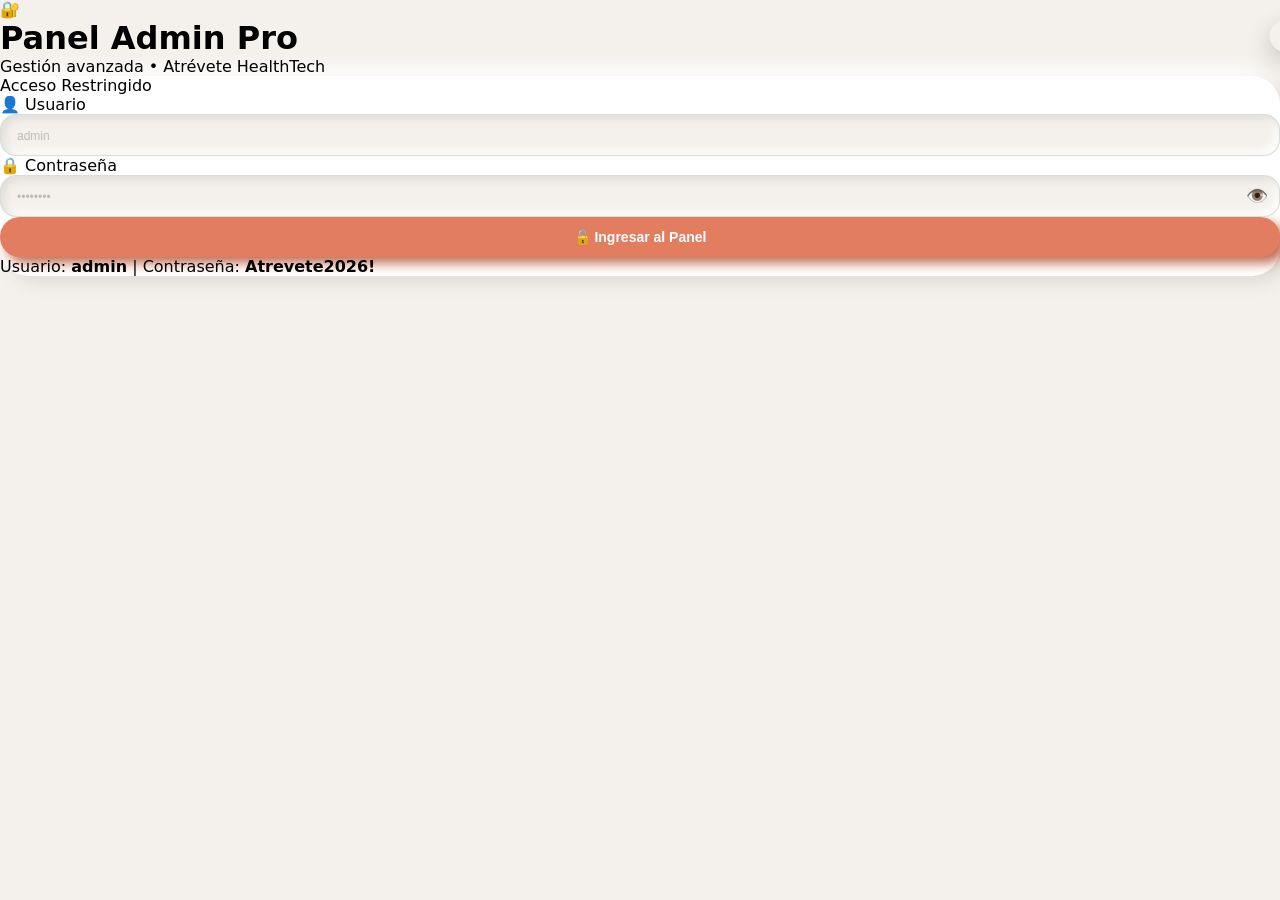
==== commit 8538c79e: "Update admin.html" ====
--- a/admin.html
+++ b/admin.html
@@ -3,43 +3,319 @@
 <head>
     <meta charset="UTF-8">
     <meta name="viewport" content="width=device-width, initial-scale=1.0">
-    <title>Panel Admin - Atrévete HealthTech</title>
+    <title>Panel Admin Pro - Atrévete HealthTech</title>
     <script src="https://cdn.tailwindcss.com"></script>
+    <script src="https://cdn.jsdelivr.net/npm/chart.js@4.4.0/dist/chart.umd.min.js"></script>
     <style>
         :root {
             --color-primary: #E27D60;
             --color-secondary: #7A8A7C;
-        }
-        body { background-color: #F4F1ED; font-family: 'Inter', system-ui, sans-serif; }
-        .clay-card { background: #FFFFFF; border-radius: 28px; box-shadow: 8px 8px 16px #e0deda, -8px -8px 16px #ffffff; padding: 20px; }
-        .clay-input { background: #F4F1ED; border-radius: 16px; box-shadow: inset 4px 4px 8px #e0deda, inset -4px -4px 8px #ffffff; border: 1px solid rgba(122, 138, 124, 0.2); padding: 10px 14px; width: 100%; font-size: 13px; outline: none; }
-        .clay-input:focus { border-color: var(--color-primary); }
-        .clay-btn-primary { background: var(--color-primary); color: #FFFFFF; border-radius: 9999px; padding: 10px 20px; font-weight: bold; box-shadow: 6px 6px 12px #c06a51, -6px -6px 12px #ffffff; transition: all 0.2s; cursor: pointer; border: none; width: 100%; }
-        .clay-btn-primary:hover { transform: translateY(-2px); }
-        .clay-btn-secondary { background: #F0B7A1; color: var(--color-secondary); border-radius: 9999px; padding: 10px 20px; font-weight: bold; box-shadow: 6px 6px 12px #cc9b89, -6px -6px 12px #ffffff; transition: all 0.2s; cursor: pointer; border: none; width: 100%; }
-        .clay-btn-secondary:hover { transform: translateY(-2px); }
-        .toast { position: fixed; top: 20px; right: 20px; z-index: 9999; padding: 14px 20px; border-radius: 12px; color: white; font-weight: bold; font-size: 13px; box-shadow: 0 8px 24px rgba(0,0,0,0.2); transform: translateX(120%); transition: transform 0.3s; max-width: 90%; }
+            --color-success: #28a745;
+            --color-danger: #dc3545;
+            --color-warning: #ffc107;
+            --color-info: #17a2b8;
+        }
+
+        * {
+            margin: 0;
+            padding: 0;
+            box-sizing: border-box;
+        }
+
+        body {
+            background-color: #F4F1ED;
+            font-family: 'Inter', system-ui, -apple-system, sans-serif;
+            min-height: 100vh;
+        }
+
+        .clay-card {
+            background: #FFFFFF;
+            border-radius: 28px;
+            box-shadow: 8px 8px 16px #e0deda, -8px -8px 16px #ffffff;
+            transition: transform 0.3s, box-shadow 0.3s;
+        }
+        .clay-card:hover {
+            transform: translateY(-2px);
+            box-shadow: 10px 10px 20px #d5d3cf, -10px -10px 20px #ffffff;
+        }
+
+        .clay-input {
+            background: #F4F1ED;
+            border-radius: 16px;
+            box-shadow: inset 4px 4px 8px #e0deda, inset -4px -4px 8px #ffffff;
+            border: 1px solid rgba(122, 138, 124, 0.2);
+            padding: 12px 16px;
+            width: 100%;
+            font-size: 14px;
+            outline: none;
+            transition: all 0.2s ease;
+        }
+        .clay-input:focus {
+            border-color: var(--color-primary);
+            box-shadow: inset 4px 4px 8px #e0deda, inset -4px -4px 8px #ffffff, 0 0 0 3px rgba(226, 125, 96, 0.1);
+        }
+        .clay-input::placeholder {
+            color: #bbb;
+            font-size: 12px;
+        }
+
+        .clay-btn-primary {
+            background: var(--color-primary);
+            color: #FFFFFF;
+            border-radius: 9999px;
+            padding: 12px 24px;
+            font-weight: bold;
+            font-size: 14px;
+            box-shadow: 6px 6px 12px #c06a51, -6px -6px 12px #ffffff;
+            transition: all 0.2s ease;
+            cursor: pointer;
+            border: none;
+            width: 100%;
+        }
+        .clay-btn-primary:hover {
+            transform: translateY(-2px);
+            box-shadow: 8px 8px 16px #c06a51, -8px -8px 12px #ffffff;
+        }
+        .clay-btn-primary:active {
+            transform: translateY(0);
+            box-shadow: 4px 4px 8px #c06a51, -4px -4px 8px #ffffff;
+        }
+        .clay-btn-primary:disabled {
+            opacity: 0.6;
+            cursor: not-allowed;
+            transform: none !important;
+        }
+
+        .clay-btn-secondary {
+            background: #F0B7A1;
+            color: var(--color-secondary);
+            border-radius: 9999px;
+            padding: 12px 24px;
+            font-weight: bold;
+            font-size: 14px;
+            box-shadow: 6px 6px 12px #cc9b89, -6px -6px 12px #ffffff;
+            transition: all 0.2s ease;
+            cursor: pointer;
+            border: none;
+            width: 100%;
+        }
+        .clay-btn-secondary:hover {
+            transform: translateY(-2px);
+        }
+
+        .clay-btn-danger {
+            background: #dc3545;
+            color: white;
+            border-radius: 9999px;
+            padding: 8px 16px;
+            font-weight: bold;
+            font-size: 12px;
+            box-shadow: 4px 4px 8px #b02a37, -4px -4px 8px #ffffff;
+            transition: all 0.2s ease;
+            cursor: pointer;
+            border: none;
+        }
+        .clay-btn-danger:hover {
+            transform: translateY(-2px);
+        }
+
+        .clay-btn-success {
+            background: #28a745;
+            color: white;
+            border-radius: 9999px;
+            padding: 8px 16px;
+            font-weight: bold;
+            font-size: 12px;
+            box-shadow: 4px 4px 8px #1e7e34, -4px -4px 8px #ffffff;
+            transition: all 0.2s ease;
+            cursor: pointer;
+            border: none;
+        }
+        .clay-btn-success:hover {
+            transform: translateY(-2px);
+        }
+
+        .toast {
+            position: fixed;
+            top: 20px;
+            right: 20px;
+            z-index: 9999;
+            padding: 16px 24px;
+            border-radius: 16px;
+            color: white;
+            font-weight: bold;
+            font-size: 14px;
+            box-shadow: 0 8px 24px rgba(0,0,0,0.2);
+            transform: translateX(120%);
+            transition: transform 0.3s cubic-bezier(0.34, 1.56, 0.64, 1);
+            max-width: 90%;
+        }
         .toast.show { transform: translateX(0); }
         .toast-success { background: #4CAF50; }
         .toast-error { background: #f44336; }
         .toast-warning { background: #FF9800; }
         .toast-info { background: #17a2b8; }
+
         .hidden { display: none !important; }
-        .btn-logout { background: transparent; color: #f44336; border: 2px solid #f44336; border-radius: 9999px; padding: 6px 14px; font-size: 12px; font-weight: bold; cursor: pointer; transition: all 0.2s; }
-        .btn-logout:hover { background: #f44336; color: white; }
-        .password-container { position: relative; }
-        .password-toggle { position: absolute; right: 12px; top: 50%; transform: translateY(-50%); cursor: pointer; font-size: 16px; background: transparent; border: none; }
-        .admin-tabs { display: flex; gap: 4px; background: white; border-radius: 16px; padding: 4px; box-shadow: 4px 4px 8px #e0deda, -4px -4px 8px #ffffff; overflow-x: auto; flex-wrap: nowrap; }
-        .admin-tab { padding: 6px 14px; border-radius: 10px; border: none; background: transparent; cursor: pointer; font-size: 11px; font-weight: 600; color: var(--color-secondary); transition: all 0.3s; white-space: nowrap; }
-        .admin-tab:hover { background: rgba(226,125,96,0.06); color: var(--color-primary); }
-        .admin-tab.active { background: var(--color-primary); color: white; box-shadow: 4px 4px 8px #c06a51, -4px -4px 8px #ffffff; }
-        .admin-tab .badge { background: #dc3545; color: white; font-size: 9px; padding: 1px 6px; border-radius: 9999px; margin-left: 4px; }
-        .table-container { overflow-x: auto; border-radius: 16px; background: white; box-shadow: 4px 4px 8px #e0deda, -4px -4px 8px #ffffff; }
-        .table-container table { width: 100%; border-collapse: collapse; font-size: 12px; }
-        .table-container th { background: #f8f6f4; padding: 8px 12px; text-align: left; font-weight: 600; color: var(--color-secondary); font-size: 9px; text-transform: uppercase; border-bottom: 2px solid #e5e0db; }
-        .table-container td { padding: 8px 12px; border-bottom: 1px solid #f0ece8; color: #4A5D4E; font-size: 11px; }
-        .table-container tr:hover td { background: #fcf9f6; }
-        .badge { display: inline-block; padding: 2px 8px; border-radius: 9999px; font-size: 9px; font-weight: 600; }
+
+        @keyframes fadeInUp {
+            from { opacity: 0; transform: translateY(20px); }
+            to { opacity: 1; transform: translateY(0); }
+        }
+        .animate-in { animation: fadeInUp 0.5s ease forwards; }
+
+        .btn-logout {
+            background: transparent;
+            color: #f44336;
+            border: 2px solid #f44336;
+            border-radius: 9999px;
+            padding: 8px 16px;
+            font-size: 12px;
+            font-weight: bold;
+            cursor: pointer;
+            transition: all 0.2s ease;
+        }
+        .btn-logout:hover {
+            background: #f44336;
+            color: white;
+        }
+
+        .password-container {
+            position: relative;
+        }
+        .password-toggle {
+            position: absolute;
+            right: 12px;
+            top: 50%;
+            transform: translateY(-50%);
+            cursor: pointer;
+            font-size: 18px;
+            user-select: none;
+            background: transparent;
+            border: none;
+        }
+
+        .admin-tabs {
+            display: flex;
+            gap: 4px;
+            background: white;
+            border-radius: 16px;
+            padding: 4px;
+            box-shadow: 4px 4px 8px #e0deda, -4px -4px 8px #ffffff;
+            overflow-x: auto;
+            flex-wrap: nowrap;
+        }
+        .admin-tab {
+            padding: 8px 16px;
+            border-radius: 12px;
+            border: none;
+            background: transparent;
+            cursor: pointer;
+            font-size: 12px;
+            font-weight: 600;
+            color: var(--color-secondary);
+            transition: all 0.3s ease;
+            white-space: nowrap;
+        }
+        .admin-tab:hover {
+            background: rgba(226, 125, 96, 0.06);
+            color: var(--color-primary);
+        }
+        .admin-tab.active {
+            background: var(--color-primary);
+            color: white;
+            box-shadow: 4px 4px 8px #c06a51, -4px -4px 8px #ffffff;
+        }
+        .admin-tab .badge {
+            background: #dc3545;
+            color: white;
+            font-size: 9px;
+            padding: 1px 7px;
+            border-radius: 9999px;
+            margin-left: 4px;
+        }
+        .admin-tab.active .badge {
+            background: rgba(255,255,255,0.3);
+        }
+
+        .stat-card {
+            background: white;
+            border-radius: 20px;
+            padding: 20px 24px;
+            box-shadow: 4px 4px 12px #e0deda, -4px -4px 12px #ffffff;
+            transition: all 0.3s ease;
+        }
+        .stat-card:hover {
+            transform: translateY(-3px);
+            box-shadow: 6px 6px 16px #d5d3cf, -6px -6px 16px #ffffff;
+        }
+        .stat-card .stat-number {
+            font-size: 32px;
+            font-weight: 700;
+            color: var(--color-primary);
+            line-height: 1.2;
+        }
+        .stat-card .stat-label {
+            font-size: 12px;
+            color: var(--color-secondary);
+            font-weight: 500;
+            margin-top: 2px;
+        }
+        .stat-card .stat-icon {
+            font-size: 28px;
+            float: right;
+            opacity: 0.3;
+        }
+        .stat-card .stat-change {
+            font-size: 11px;
+            font-weight: 600;
+            margin-top: 4px;
+        }
+        .stat-card .stat-change.up { color: var(--color-success); }
+        .stat-card .stat-change.down { color: var(--color-danger); }
+
+        .table-container {
+            overflow-x: auto;
+            border-radius: 16px;
+            background: white;
+            box-shadow: 4px 4px 8px #e0deda, -4px -4px 8px #ffffff;
+        }
+        .table-container table {
+            width: 100%;
+            border-collapse: collapse;
+            font-size: 13px;
+        }
+        .table-container th {
+            background: #f8f6f4;
+            padding: 10px 14px;
+            text-align: left;
+            font-weight: 600;
+            color: var(--color-secondary);
+            font-size: 10px;
+            text-transform: uppercase;
+            letter-spacing: 0.5px;
+            border-bottom: 2px solid #e5e0db;
+        }
+        .table-container td {
+            padding: 10px 14px;
+            border-bottom: 1px solid #f0ece8;
+            color: #4A5D4E;
+            font-size: 12px;
+        }
+        .table-container tr:hover td {
+            background: #fcf9f6;
+        }
+        .table-container tr:last-child td {
+            border-bottom: none;
+        }
+
+        .badge {
+            display: inline-block;
+            padding: 2px 10px;
+            border-radius: 9999px;
+            font-size: 10px;
+            font-weight: 600;
+        }
         .badge-pendiente { background: #fff3cd; color: #856404; }
         .badge-aprobado { background: #d4edda; color: #155724; }
         .badge-rechazado { background: #f8d7da; color: #721c24; }
@@ -48,240 +324,718 @@
         .badge-admin { background: #cce5ff; color: #004085; }
         .badge-especialista { background: #d6d8db; color: #383d41; }
         .badge-usuario { background: #e9ecef; color: #495057; }
-        .btn-sm { padding: 3px 10px; font-size: 10px; border-radius: 9999px; border: none; cursor: pointer; font-weight: 600; transition: all 0.2s; margin: 0 2px; }
-        .btn-sm:hover { transform: scale(1.05); }
-        .btn-success-sm { background: #28a745; color: white; }
-        .btn-danger-sm { background: #dc3545; color: white; }
-        .btn-info-sm { background: #17a2b8; color: white; }
-        .search-box { display: flex; gap: 8px; align-items: center; flex-wrap: wrap; }
-        .search-box .clay-input { padding: 6px 12px; font-size: 11px; width: 180px; }
-        .search-box .count-badge { font-size: 10px; color: var(--color-secondary); font-weight: 500; }
-        .filter-group { display: flex; gap: 6px; flex-wrap: wrap; align-items: center; }
-        .filter-group select { padding: 5px 10px; border-radius: 10px; border: 1px solid #e5e0db; background: white; font-size: 11px; outline: none; cursor: pointer; }
-        .modal-overlay { position: fixed; inset: 0; background: rgba(0,0,0,0.5); backdrop-filter: blur(4px); z-index: 1000; display: none; justify-content: center; align-items: center; padding: 20px; }
-        .modal-overlay.show { display: flex; }
-        .modal-content { background: white; border-radius: 20px; max-width: 500px; width: 100%; max-height: 90vh; overflow-y: auto; padding: 24px; animation: fadeInUp 0.3s; }
-        .modal-content .modal-header { display: flex; justify-content: space-between; align-items: center; margin-bottom: 12px; padding-bottom: 10px; border-bottom: 1px solid #e5e0db; }
-        .modal-content .modal-header h2 { font-size: 16px; color: var(--color-secondary); }
-        .modal-content .modal-close { background: none; border: none; font-size: 22px; cursor: pointer; color: #999; }
-        .modal-content .info-row { display: flex; padding: 4px 0; border-bottom: 1px solid #f0ece8; font-size: 12px; }
-        .modal-content .info-row .label { font-weight: 600; color: var(--color-secondary); width: 100px; flex-shrink: 0; }
-        .modal-content .info-row .value { color: #2c3e50; }
-        .modal-content .modal-footer { display: flex; gap: 10px; margin-top: 12px; padding-top: 12px; border-top: 1px solid #e5e0db; justify-content: flex-end; }
-        .form-grid { display: grid; grid-template-columns: 1fr 1fr; gap: 10px; }
-        .form-grid .full-width { grid-column: 1 / -1; }
-        .form-group label { display: block; font-size: 10px; font-weight: 600; color: var(--color-secondary); margin-bottom: 2px; }
-        .form-group .clay-input { padding: 8px 12px; font-size: 12px; }
-        .stat-card { background: white; border-radius: 16px; padding: 14px 18px; box-shadow: 4px 4px 12px #e0deda, -4px -4px 12px #ffffff; transition: all 0.3s; }
-        .stat-card .stat-number { font-size: 26px; font-weight: 700; color: var(--color-primary); }
-        .stat-card .stat-label { font-size: 11px; color: var(--color-secondary); font-weight: 500; }
-        .stat-card .stat-icon { font-size: 24px; float: right; opacity: 0.3; }
-        @keyframes fadeInUp { from { opacity: 0; transform: translateY(20px); } to { opacity: 1; transform: translateY(0); } }
-        .animate-in { animation: fadeInUp 0.5s ease forwards; }
-        @media (max-width: 640px) { .form-grid { grid-template-columns: 1fr; } .search-box .clay-input { width: 100%; } .admin-tab { font-size: 9px; padding: 4px 10px; } .stat-card .stat-number { font-size: 20px; } }
+
+        .modal-overlay {
+            position: fixed;
+            inset: 0;
+            background: rgba(0,0,0,0.5);
+            backdrop-filter: blur(4px);
+            z-index: 1000;
+            display: none;
+            justify-content: center;
+            align-items: center;
+            padding: 20px;
+        }
+        .modal-overlay.show {
+            display: flex;
+        }
+        .modal-content {
+            background: white;
+            border-radius: 24px;
+            max-width: 600px;
+            width: 100%;
+            max-height: 90vh;
+            overflow-y: auto;
+            padding: 28px;
+            animation: fadeInUp 0.3s ease;
+            box-shadow: 0 20px 60px rgba(0,0,0,0.2);
+        }
+        .modal-content .modal-header {
+            display: flex;
+            justify-content: space-between;
+            align-items: center;
+            margin-bottom: 16px;
+            padding-bottom: 12px;
+            border-bottom: 1px solid #e5e0db;
+        }
+        .modal-content .modal-header h2 {
+            font-size: 18px;
+            color: var(--color-secondary);
+        }
+        .modal-content .modal-close {
+            background: none;
+            border: none;
+            font-size: 24px;
+            cursor: pointer;
+            color: #999;
+            transition: color 0.2s;
+        }
+        .modal-content .modal-close:hover {
+            color: #333;
+        }
+        .modal-content .info-row {
+            display: flex;
+            padding: 6px 0;
+            border-bottom: 1px solid #f0ece8;
+            font-size: 13px;
+        }
+        .modal-content .info-row .label {
+            font-weight: 600;
+            color: var(--color-secondary);
+            width: 120px;
+            flex-shrink: 0;
+        }
+        .modal-content .info-row .value {
+            color: #2c3e50;
+            word-break: break-word;
+        }
+        .modal-content .modal-footer {
+            display: flex;
+            gap: 10px;
+            margin-top: 16px;
+            padding-top: 16px;
+            border-top: 1px solid #e5e0db;
+            justify-content: flex-end;
+        }
+
+        .form-grid {
+            display: grid;
+            grid-template-columns: 1fr 1fr;
+            gap: 12px;
+        }
+        .form-grid .full-width {
+            grid-column: 1 / -1;
+        }
+        .form-group label {
+            display: block;
+            font-size: 11px;
+            font-weight: 600;
+            color: var(--color-secondary);
+            margin-bottom: 3px;
+        }
+        .form-group .clay-input {
+            padding: 10px 14px;
+            font-size: 13px;
+        }
+        .form-group select.clay-input {
+            appearance: none;
+            background-image: url("data:image/svg+xml,%3Csvg xmlns='http://www.w3.org/2000/svg' width='12' height='12' viewBox='0 0 12 12'%3E%3Cpath fill='%237A8A7C' d='M6 8L1 3h10z'/%3E%3C/svg%3E");
+            background-repeat: no-repeat;
+            background-position: right 12px center;
+            padding-right: 36px;
+            cursor: pointer;
+        }
+
+        .btn-sm {
+            padding: 4px 12px;
+            font-size: 10px;
+            border-radius: 9999px;
+            border: none;
+            cursor: pointer;
+            font-weight: 600;
+            transition: all 0.2s;
+            margin: 0 2px;
+        }
+        .btn-sm:hover {
+            transform: scale(1.05);
+        }
+        .btn-success-sm { background: var(--color-success); color: white; }
+        .btn-danger-sm { background: var(--color-danger); color: white; }
+        .btn-warning-sm { background: var(--color-warning); color: #212529; }
+        .btn-info-sm { background: var(--color-info); color: white; }
+
+        .search-box {
+            display: flex;
+            gap: 8px;
+            align-items: center;
+            flex-wrap: wrap;
+        }
+        .search-box .clay-input {
+            padding: 8px 14px;
+            font-size: 12px;
+            width: 200px;
+        }
+        .search-box .count-badge {
+            font-size: 11px;
+            color: var(--color-secondary);
+            font-weight: 500;
+        }
+
+        .filter-group {
+            display: flex;
+            gap: 8px;
+            flex-wrap: wrap;
+            align-items: center;
+        }
+        .filter-group select {
+            padding: 6px 12px;
+            border-radius: 12px;
+            border: 1px solid #e5e0db;
+            background: white;
+            font-size: 12px;
+            outline: none;
+            cursor: pointer;
+        }
+
+        .chart-container {
+            position: relative;
+            height: 200px;
+            width: 100%;
+        }
+
+        @media (max-width: 640px) {
+            .form-grid { grid-template-columns: 1fr; }
+            .search-box .clay-input { width: 100%; }
+            .modal-content { padding: 20px; margin: 10px; }
+            .admin-tab { font-size: 10px; padding: 6px 12px; }
+            .stat-card .stat-number { font-size: 24px; }
+            .filter-group { flex-direction: column; width: 100%; }
+            .filter-group select { width: 100%; }
+        }
+        @media (max-width: 400px) {
+            .admin-tabs { flex-wrap: nowrap; overflow-x: auto; }
+            .admin-tab { font-size: 9px; padding: 4px 10px; white-space: nowrap; }
+        }
     </style>
 </head>
 <body>
 
-    <!-- TOAST -->
+    <!-- ================= TOAST ================= -->
     <div id="toast" class="toast"></div>
 
-    <!-- MODAL CONFIRMACIÓN -->
+    <!-- ================= MODAL CONFIRMACIÓN ================= -->
     <div id="modal-confirmacion" class="modal-overlay">
         <div class="modal-content">
             <div class="modal-header">
-                <h2>⚠️ Confirmar</h2>
+                <h2>⚠️ Confirmar Acción</h2>
                 <button class="modal-close" onclick="Admin.cerrarModal('modal-confirmacion')">✕</button>
             </div>
-            <div style="text-align:center;padding:16px 0;">
-                <p id="confirmacion-mensaje" style="font-size:14px;color:#2c3e50;">¿Estás seguro?</p>
+            <div class="modal-body" style="text-align:center;padding:16px 0;">
+                <p id="confirmacion-mensaje" style="font-size:15px;color:#2c3e50;">¿Estás seguro?</p>
             </div>
             <div class="modal-footer" style="justify-content:center;">
-                <button class="clay-btn-secondary" style="flex:1;padding:8px;border-radius:9999px;" onclick="Admin.cerrarModal('modal-confirmacion')">Cancelar</button>
-                <button id="confirmacion-btn-aceptar" style="flex:1;padding:8px;border-radius:9999px;background:#dc3545;color:white;border:none;cursor:pointer;font-weight:bold;">Confirmar</button>
+                <button class="clay-btn-secondary" style="flex:1;padding:10px;border-radius:9999px;" onclick="Admin.cerrarModal('modal-confirmacion')">Cancelar</button>
+                <button id="confirmacion-btn-aceptar" class="clay-btn-danger" style="flex:1;padding:10px;border-radius:9999px;">Confirmar</button>
             </div>
         </div>
     </div>
 
-    <!-- MODAL VER USUARIO -->
+    <!-- ================= MODAL VER USUARIO ================= -->
     <div id="modal-ver-usuario" class="modal-overlay">
         <div class="modal-content">
             <div class="modal-header">
-                <h2>👤 Detalles</h2>
+                <h2>👤 Detalles del Usuario</h2>
                 <button class="modal-close" onclick="Admin.cerrarModal('modal-ver-usuario')">✕</button>
             </div>
-            <div id="modal-usuario-body"></div>
+            <div id="modal-usuario-body" class="modal-body">
+                <!-- Se llena con JS -->
+            </div>
             <div class="modal-footer">
-                <button class="clay-btn-secondary" style="flex:1;padding:8px;border-radius:9999px;" onclick="Admin.cerrarModal('modal-ver-usuario')">Cerrar</button>
-                <button class="clay-btn-primary" style="flex:1;padding:8px;" onclick="Admin.abrirEditarUsuario()">✏️ Editar</button>
+                <button class="clay-btn-secondary" style="flex:1;padding:10px;border-radius:9999px;" onclick="Admin.cerrarModal('modal-ver-usuario')">Cerrar</button>
+                <button class="clay-btn-primary" style="flex:1;padding:10px;" onclick="Admin.abrirEditarUsuarioCompleto(Admin.usuarioEditando?.id)">✏️ Editar</button>
             </div>
         </div>
     </div>
 
-    <!-- MODAL EDITAR USUARIO -->
-    <div id="modal-editar-usuario" class="modal-overlay">
-        <div class="modal-content">
+    <!-- ================= MODAL EDITAR USUARIO COMPLETO ================= -->
+    <div id="modal-editar-usuario-completo" class="modal-overlay">
+        <div class="modal-content" style="max-width: 650px;">
             <div class="modal-header">
-                <h2>✏️ Editar</h2>
-                <button class="modal-close" onclick="Admin.cerrarModal('modal-editar-usuario')">✕</button>
-            </div>
-            <form id="form-editar-usuario" onsubmit="Admin.guardarEdicionUsuario(event)">
+                <h2>✏️ Editar Usuario Completo</h2>
+                <button class="modal-close" onclick="Admin.cerrarModal('modal-editar-usuario-completo')">✕</button>
+            </div>
+            <form id="form-editar-usuario-completo" onsubmit="Admin.guardarEdicionUsuarioCompleto(event)">
                 <input type="hidden" id="edit-usuario-id">
-                <div class="form-grid">
-                    <div class="full-width form-group">
-                        <label for="edit-nombre">Nombre</label>
-                        <input type="text" id="edit-nombre" class="clay-input" required>
+                <div class="modal-body">
+                    <div class="form-grid">
+                        <div class="full-width form-group">
+                            <label for="edit-nombre">Nombre Completo *</label>
+                            <input type="text" id="edit-nombre" class="clay-input" required>
+                        </div>
+                        <div class="full-width form-group">
+                            <label for="edit-email">Email *</label>
+                            <input type="email" id="edit-email" class="clay-input" required>
+                        </div>
+                        <div class="form-group">
+                            <label for="edit-rol">Rol</label>
+                            <select id="edit-rol" class="clay-input">
+                                <option value="usuario">👤 Usuario</option>
+                                <option value="especialista">👩‍⚕️ Especialista</option>
+                                <option value="admin">⚙️ Administrador</option>
+                            </select>
+                        </div>
+                        <div class="form-group">
+                            <label for="edit-activo">Estado</label>
+                            <select id="edit-activo" class="clay-input">
+                                <option value="true">✅ Activo</option>
+                                <option value="false">❌ Inactivo</option>
+                            </select>
+                        </div>
+                        <div class="form-group">
+                            <label for="edit-telefono">Teléfono</label>
+                            <input type="text" id="edit-telefono" class="clay-input" placeholder="0414-1234567">
+                        </div>
+                        <div class="form-group">
+                            <label for="edit-especialidad">Especialidad</label>
+                            <input type="text" id="edit-especialidad" class="clay-input" placeholder="Terapeuta Somática">
+                        </div>
+                        <div class="full-width form-group">
+                            <label for="edit-descripcion">Descripción / Biografía</label>
+                            <textarea id="edit-descripcion" class="clay-input" rows="3" placeholder="Descripción del especialista..."></textarea>
+                        </div>
+                        <div class="full-width form-group border-t border-stone-200 pt-3 mt-2">
+                            <label class="font-bold text-xs text-[#7A8A7C]">📅 Gestión de Eventos</label>
+                            <div class="grid grid-cols-2 gap-2 mt-2">
+                                <div>
+                                    <label class="text-[10px] text-[#7A8A7C]">Estado del Espacio</label>
+                                    <select id="edit-estado-eventos" class="clay-input">
+                                        <option value="inactivo">📅 Inactivo</option>
+                                        <option value="pendiente">⏳ Pendiente</option>
+                                        <option value="aprobado">✅ Activo</option>
+                                        <option value="rechazado">❌ Rechazado</option>
+                                    </select>
+                                </div>
+                                <div>
+                                    <label class="text-[10px] text-[#7A8A7C]">Imágenes en Galería</label>
+                                    <div id="edit-galeria-count" class="text-sm font-bold text-[#E27D60] p-2 bg-stone-50 rounded-lg text-center">0 imágenes</div>
+                                </div>
+                            </div>
+                        </div>
                     </div>
-                    <div class="full-width form-group">
-                        <label for="edit-email">Email</label>
-                        <input type="email" id="edit-email" class="clay-input" required>
-                    </div>
-                    <div class="form-group">
-                        <label for="edit-rol">Rol</label>
-                        <select id="edit-rol" class="clay-input">
-                            <option value="usuario">Usuario</option>
-                            <option value="especialista">Especialista</option>
-                            <option value="admin">Admin</option>
-                        </select>
-                    </div>
-                    <div class="form-group">
-                        <label for="edit-activo">Estado</label>
-                        <select id="edit-activo" class="clay-input">
-                            <option value="true">Activo</option>
-                            <option value="false">Inactivo</option>
-                        </select>
-                    </div>
-                    <div class="form-group"><label for="edit-telefono">Teléfono</label><input type="text" id="edit-telefono" class="clay-input"></div>
-                    <div class="form-group"><label for="edit-especialidad">Especialidad</label><input type="text" id="edit-especialidad" class="clay-input"></div>
                 </div>
                 <div class="modal-footer">
-                    <button type="button" class="clay-btn-secondary" style="flex:1;padding:8px;border-radius:9999px;" onclick="Admin.cerrarModal('modal-editar-usuario')">Cancelar</button>
-                    <button type="submit" class="clay-btn-primary" style="flex:1;padding:8px;">💾 Guardar</button>
+                    <button type="button" class="clay-btn-secondary" style="flex:1;padding:10px;border-radius:9999px;" onclick="Admin.cerrarModal('modal-editar-usuario-completo')">Cancelar</button>
+                    <button type="submit" class="clay-btn-primary" style="flex:1;padding:10px;">💾 Guardar Todo</button>
                 </div>
             </form>
         </div>
     </div>
 
-    <!-- ==================== LOGIN ==================== -->
+    <!-- ================= PANTALLA DE LOGIN ================= -->
     <div id="login-screen" class="w-full max-w-md mx-auto mt-10 animate-in">
-        <div class="text-center space-y-2 mb-4">
-            <h1 class="text-3xl font-extrabold text-[var(--color-secondary)]">🔐 Panel Admin</h1>
-            <p class="text-sm text-[var(--color-secondary)]/70">Atrévete HealthTech</p>
+        <div class="text-center space-y-3 mb-6">
+            <div class="flex items-center justify-center gap-3">
+                <span class="text-4xl">🔐</span>
+                <h1 class="text-3xl font-extrabold text-[var(--color-secondary)]">Panel Admin Pro</h1>
+            </div>
+            <p class="text-sm text-[var(--color-secondary)]/70">Gestión avanzada • Atrévete HealthTech</p>
         </div>
-        <form onsubmit="event.preventDefault(); Admin.login();" class="clay-card p-5 space-y-4 max-w-md mx-auto">
+
+        <form onsubmit="event.preventDefault(); Admin.login();" class="clay-card p-6 space-y-4 max-w-md mx-auto">
+            <div class="text-center pb-2">
+                <span class="text-xs uppercase font-bold tracking-widest text-[var(--color-primary)]">Acceso Restringido</span>
+            </div>
+
             <div>
-                <label class="block text-xs font-bold text-[var(--color-secondary)] mb-1">👤 Usuario</label>
-                <input type="text" id="login-usuario" placeholder="admin" class="clay-input" required>
-            </div>
+                <label class="block text-xs font-bold text-[var(--color-secondary)] mb-1" for="login-usuario">
+                    👤 Usuario
+                </label>
+                <input type="text" id="login-usuario" placeholder="admin" 
+                       class="clay-input" required autocomplete="username">
+            </div>
+
             <div>
-                <label class="block text-xs font-bold text-[var(--color-secondary)] mb-1">🔒 Contraseña</label>
+                <label class="block text-xs font-bold text-[var(--color-secondary)] mb-1" for="login-password">
+                    🔒 Contraseña
+                </label>
                 <div class="password-container">
-                    <input type="password" id="login-password" placeholder="••••••••" class="clay-input" required>
+                    <input type="password" id="login-password" placeholder="••••••••" 
+                           class="clay-input" required autocomplete="current-password">
                     <button type="button" class="password-toggle" onclick="Admin.togglePassword()">👁️</button>
                 </div>
             </div>
-            <div id="login-error" class="text-red-500 text-xs text-center hidden">❌ Usuario o contraseña incorrectos</div>
-            <button type="submit" class="clay-btn-primary">🔓 Ingresar</button>
-            <div class="text-center text-[10px] text-[var(--color-secondary)]/50">Usuario: <strong>admin</strong> | Contraseña: <strong>Atrevete2026!</strong></div>
+
+            <div id="login-error" class="text-red-500 text-xs text-center hidden">
+                ❌ Usuario o contraseña incorrectos
+            </div>
+
+            <button type="submit" class="clay-btn-primary">
+                🔓 Ingresar al Panel
+            </button>
+
+            <div class="text-center text-[10px] text-[var(--color-secondary)]/50">
+                <p>Usuario: <strong>admin</strong> | Contraseña: <strong>Atrevete2026!</strong></p>
+            </div>
         </form>
     </div>
 
-    <!-- ==================== PANEL ADMIN ==================== -->
-    <main id="admin-panel" class="max-w-5xl mx-auto p-4 space-y-4 hidden">
+    <!-- ================= PANEL DE ADMINISTRACIÓN ================= -->
+    <main id="admin-panel" class="max-w-6xl mx-auto p-4 space-y-6 hidden">
         
         <!-- HEADER -->
-        <div class="flex items-center justify-between flex-wrap gap-2">
+        <div class="flex items-center justify-between flex-wrap gap-3">
             <div>
-                <h1 class="text-xl font-extrabold text-[var(--color-secondary)]">⚙️ Panel Administrativo</h1>
-                <p class="text-xs text-[var(--color-secondary)]/70">Gestión de usuarios y eventos</p>
-            </div>
-            <button onclick="Admin.logout()" class="btn-logout">🚪 Salir</button>
+                <div class="flex items-center gap-3">
+                    <span class="text-3xl">⚙️</span>
+                    <div>
+                        <h1 class="text-2xl font-extrabold text-[var(--color-secondary)]">Panel Administrativo Pro</h1>
+                        <p class="text-xs text-[var(--color-secondary)]/70">Gestión avanzada con estadísticas y reportes</p>
+                    </div>
+                </div>
+            </div>
+            <div class="flex items-center gap-3 flex-wrap">
+                <span class="text-[10px] text-green-600 font-semibold flex items-center gap-1">
+                    <span class="w-2 h-2 bg-green-500 rounded-full animate-pulse"></span>
+                    En línea
+                </span>
+                <button onclick="Admin.logout()" class="btn-logout">🚪 Salir</button>
+            </div>
         </div>
 
-        <!-- ESTADÍSTICAS -->
-        <div class="grid grid-cols-2 md:grid-cols-4 gap-3">
-            <div class="stat-card"><span class="stat-icon">👥</span><div class="stat-number" id="stat-total-usuarios">0</div><div class="stat-label">Total Usuarios</div></div>
-            <div class="stat-card"><span class="stat-icon">👩‍⚕️</span><div class="stat-number" id="stat-total-especialistas">0</div><div class="stat-label">Especialistas</div></div>
-            <div class="stat-card"><span class="stat-icon">📋</span><div class="stat-number" id="stat-solicitudes-pendientes">0</div><div class="stat-label">Solicitudes Pendientes</div></div>
-            <div class="stat-card"><span class="stat-icon">✅</span><div class="stat-number" id="stat-espacios-activos">0</div><div class="stat-label">Espacios Activos</div></div>
+        <!-- DASHBOARD -->
+        <div class="grid grid-cols-2 md:grid-cols-4 gap-3" id="stats-grid">
+            <div class="stat-card">
+                <span class="stat-icon">👥</span>
+                <div class="stat-number" id="stat-total-usuarios">0</div>
+                <div class="stat-label">Total Usuarios</div>
+                <div class="stat-change up" id="stat-usuarios-change">+0% este mes</div>
+            </div>
+            <div class="stat-card">
+                <span class="stat-icon">👩‍⚕️</span>
+                <div class="stat-number" id="stat-total-especialistas">0</div>
+                <div class="stat-label">Especialistas</div>
+                <div class="stat-change up" id="stat-especialistas-change">+0% este mes</div>
+            </div>
+            <div class="stat-card">
+                <span class="stat-icon">📋</span>
+                <div class="stat-number" id="stat-solicitudes-pendientes">0</div>
+                <div class="stat-label">Solicitudes Pendientes</div>
+                <div class="stat-change" id="stat-solicitudes-change" style="color:var(--color-warning);">⚠️ Pendientes</div>
+            </div>
+            <div class="stat-card">
+                <span class="stat-icon">✅</span>
+                <div class="stat-number" id="stat-espacios-activos">0</div>
+                <div class="stat-label">Espacios Activos</div>
+                <div class="stat-change up" id="stat-espacios-change">+0% este mes</div>
+            </div>
+        </div>
+
+        <!-- GRÁFICOS -->
+        <div class="grid grid-cols-1 md:grid-cols-2 gap-4">
+            <div class="clay-card p-4">
+                <h4 class="text-xs font-bold text-[var(--color-secondary)] mb-3">📊 Usuarios por Rol</h4>
+                <div class="chart-container">
+                    <canvas id="chart-roles"></canvas>
+                </div>
+            </div>
+            <div class="clay-card p-4">
+                <h4 class="text-xs font-bold text-[var(--color-secondary)] mb-3">📈 Solicitudes por Estado</h4>
+                <div class="chart-container">
+                    <canvas id="chart-solicitudes"></canvas>
+                </div>
+            </div>
         </div>
 
         <!-- PESTAÑAS -->
         <div class="admin-tabs">
-            <button class="admin-tab active" data-tab="usuarios" onclick="Admin.cambiarTab('usuarios')">👥 Usuarios</button>
+            <button class="admin-tab active" data-tab="dashboard" onclick="Admin.cambiarTab('dashboard')">📊 Dashboard</button>
+            <button class="admin-tab" data-tab="banners" onclick="Admin.cambiarTab('banners')">🖼️ Banners</button>
+            <button class="admin-tab" data-tab="usuarios" onclick="Admin.cambiarTab('usuarios')">👥 Usuarios</button>
             <button class="admin-tab" data-tab="especialistas" onclick="Admin.cambiarTab('especialistas')">👩‍⚕️ Especialistas</button>
             <button class="admin-tab" data-tab="solicitudes" onclick="Admin.cambiarTab('solicitudes')">📋 Solicitudes <span class="badge" id="solicitudes-badge">0</span></button>
-            <button class="admin-tab" data-tab="banners" onclick="Admin.cambiarTab('banners')">🖼️ Banners</button>
+            <button class="admin-tab" data-tab="reportes" onclick="Admin.cambiarTab('reportes')">📊 Reportes</button>
+            <button class="admin-tab" data-tab="crear" onclick="Admin.cambiarTab('crear')">➕ Crear</button>
         </div>
 
-        <!-- TAB: USUARIOS -->
-        <div id="tab-usuarios" class="tab-content">
-            <div class="clay-card">
-                <div class="flex items-center justify-between flex-wrap gap-2 mb-3">
-                    <span class="font-bold text-sm text-[var(--color-secondary)]">📋 Usuarios</span>
-                    <div class="search-box">
-                        <input type="text" id="buscar-usuarios" placeholder="🔍 Buscar..." class="clay-input" oninput="Admin.filtrarUsuarios()">
-                        <span class="count-badge" id="usuarios-count">0</span>
+        <!-- ================= TAB: DASHBOARD ================= -->
+        <div id="tab-dashboard" class="tab-content">
+            <div class="grid grid-cols-1 md:grid-cols-2 gap-4">
+                <div class="clay-card p-4">
+                    <h4 class="text-xs font-bold text-[var(--color-secondary)] mb-2">📅 Actividad Reciente</h4>
+                    <div id="actividad-reciente" class="space-y-2 max-h-64 overflow-y-auto">
+                        <p class="text-xs text-[var(--color-secondary)]/60 text-center py-4">Cargando actividad...</p>
                     </div>
                 </div>
-                <div class="table-container">
-                    <table><thead><tr><th>ID</th><th>Nombre</th><th>Email</th><th>Rol</th><th>Estado</th><th>Acciones</th></tr></thead>
-                    <tbody id="tabla-usuarios-body"><tr><td colspan="6" style="text-align:center;padding:16px;color:#999;">Cargando...</td></tr></tbody></table>
+                <div class="clay-card p-4">
+                    <h4 class="text-xs font-bold text-[var(--color-secondary)] mb-2">📊 Resumen Rápido</h4>
+                    <div id="resumen-rapido" class="space-y-3">
+                        <div class="flex justify-between text-xs border-b border-stone-100 py-2">
+                            <span class="text-[var(--color-secondary)]">Usuarios activos</span>
+                            <span class="font-bold" id="resumen-usuarios-activos">0</span>
+                        </div>
+                        <div class="flex justify-between text-xs border-b border-stone-100 py-2">
+                            <span class="text-[var(--color-secondary)]">Espacios aprobados</span>
+                            <span class="font-bold" id="resumen-espacios-aprobados">0</span>
+                        </div>
+                        <div class="flex justify-between text-xs border-b border-stone-100 py-2">
+                            <span class="text-[var(--color-secondary)]">Solicitudes totales</span>
+                            <span class="font-bold" id="resumen-solicitudes-totales">0</span>
+                        </div>
+                        <div class="flex justify-between text-xs py-2">
+                            <span class="text-[var(--color-secondary)]">Imágenes en galería</span>
+                            <span class="font-bold" id="resumen-imagenes-totales">0</span>
+                        </div>
+                    </div>
+                </div>
+            </div>
+            <div class="clay-card p-4 mt-4">
+                <h4 class="text-xs font-bold text-[var(--color-secondary)] mb-3">📈 Evolución Mensual</h4>
+                <div class="chart-container" style="height:150px;">
+                    <canvas id="chart-evolucion"></canvas>
                 </div>
             </div>
         </div>
 
-        <!-- TAB: ESPECIALISTAS -->
-        <div id="tab-especialistas" class="tab-content hidden">
-            <div class="clay-card">
-                <div class="flex items-center justify-between flex-wrap gap-2 mb-3">
-                    <span class="font-bold text-sm text-[var(--color-secondary)]">👩‍⚕️ Especialistas</span>
-                    <div class="search-box">
-                        <input type="text" id="buscar-especialistas" placeholder="🔍 Buscar..." class="clay-input" oninput="Admin.filtrarEspecialistas()">
-                        <span class="count-badge" id="especialistas-count">0</span>
+        <!-- ================= TAB: BANNERS ================= -->
+        <div id="tab-banners" class="tab-content hidden">
+            <form onsubmit="event.preventDefault(); Admin.guardarCambios();" class="clay-card p-6 space-y-5">
+                <div class="space-y-2">
+                    <label class="block text-xs font-bold text-[var(--color-secondary)] flex items-center gap-2">
+                        <span>🖼️</span> Logotipo Principal
+                    </label>
+                    <input type="url" id="admin-logo-url" placeholder="https://ejemplo.com/logo.png" class="clay-input">
+                    <div class="flex items-center gap-2">
+                        <span class="text-[10px] text-[var(--color-secondary)]/60">Vista previa:</span>
+                        <img id="logo-preview" src="" alt="Logo preview" class="h-10 object-contain hidden">
                     </div>
                 </div>
-                <div class="table-container">
-                    <table><thead><tr><th>ID</th><th>Nombre</th><th>Email</th><th>Especialidad</th><th>Espacio</th><th>Acciones</th></tr></thead>
-                    <tbody id="tabla-especialistas-body"><tr><td colspan="6" style="text-align:center;padding:16px;color:#999;">Cargando...</td></tr></tbody></table>
-                </div>
-            </div>
-        </div>
-
-        <!-- TAB: SOLICITUDES -->
-        <div id="tab-solicitudes" class="tab-content hidden">
-            <div class="clay-card">
-                <div class="flex items-center justify-between flex-wrap gap-2 mb-3">
-                    <span class="font-bold text-sm text-[var(--color-secondary)]">📋 Solicitudes</span>
-                    <span class="count-badge" id="solicitudes-count">0</span>
-                </div>
-                <div class="table-container">
-                    <table><thead><tr><th>ID</th><th>Especialista</th><th>Email</th><th>Fecha</th><th>Estado</th><th>Acciones</th></tr></thead>
-                    <tbody id="tabla-solicitudes-body"><tr><td colspan="6" style="text-align:center;padding:16px;color:#999;">Cargando...</td></tr></tbody></table>
-                </div>
-            </div>
-        </div>
-
-        <!-- TAB: BANNERS -->
-        <div id="tab-banners" class="tab-content hidden">
-            <form onsubmit="event.preventDefault(); Admin.guardarCambios();" class="clay-card space-y-3">
-                <div><label class="block text-xs font-bold text-[var(--color-secondary)]">🖼️ Logotipo</label><input type="url" id="admin-logo-url" placeholder="URL del logo" class="clay-input"><img id="logo-preview" src="" class="h-8 mt-1 hidden"></div>
-                <div><label class="block text-xs font-bold text-[var(--color-secondary)]">🖼️ Banner</label><input type="url" id="admin-banner-img-url" placeholder="URL del banner" class="clay-input"><img id="banner-preview" src="" class="w-full h-20 object-cover rounded-lg mt-1 hidden"></div>
-                <div><label class="block text-xs font-bold text-[var(--color-secondary)]">📝 Texto del Banner</label><input type="text" id="admin-banner-text" placeholder="Texto del banner" class="clay-input"></div>
-                <div class="flex gap-2">
-                    <button type="submit" class="clay-btn-primary">💾 Guardar</button>
-                    <button type="button" onclick="Admin.resetearValores()" class="clay-btn-secondary">🔄 Restaurar</button>
+                <div class="space-y-2">
+                    <label class="block text-xs font-bold text-[var(--color-secondary)] flex items-center gap-2">
+                        <span>🖼️</span> Imagen del Banner Principal
+                    </label>
+                    <input type="url" id="admin-banner-img-url" placeholder="https://images.unsplash.com/..." class="clay-input">
+                    <div id="banner-preview-container" class="hidden">
+                        <span class="text-[10px] text-[var(--color-secondary)]/60">Vista previa:</span>
+                        <img id="banner-preview" src="" alt="Banner preview" class="w-full h-28 object-cover rounded-xl mt-1 shadow-md">
+                    </div>
+                </div>
+                <div class="space-y-2">
+                    <label class="block text-xs font-bold text-[var(--color-secondary)] flex items-center gap-2">
+                        <span>📝</span> Texto del Banner
+                    </label>
+                    <input type="text" id="admin-banner-text" placeholder="Ej. Calibra tu calma somática hoy" class="clay-input">
+                </div>
+                <div class="space-y-3 border-t border-stone-200 pt-3">
+                    <label class="block text-xs font-bold text-[var(--color-secondary)] flex items-center gap-2">
+                        <span>🎨</span> Colores Personalizados
+                    </label>
+                    <div class="grid grid-cols-2 gap-3">
+                        <div>
+                            <label class="text-[10px] text-[var(--color-secondary)] font-semibold">Color Primario</label>
+                            <input type="color" id="admin-color-primary" value="#E27D60" class="w-full h-12 rounded-xl cursor-pointer border-2 border-stone-200">
+                            <p class="text-[9px] text-[var(--color-secondary)]/50 mt-1">Botones y acentos</p>
+                        </div>
+                        <div>
+                            <label class="text-[10px] text-[var(--color-secondary)] font-semibold">Color Secundario</label>
+                            <input type="color" id="admin-color-secondary" value="#7A8A7C" class="w-full h-12 rounded-xl cursor-pointer border-2 border-stone-200">
+                            <p class="text-[9px] text-[var(--color-secondary)]/50 mt-1">Textos y fondos</p>
+                        </div>
+                    </div>
+                </div>
+                <div class="flex gap-3 flex-wrap">
+                    <button type="submit" class="clay-btn-primary flex-1 min-w-[120px]">💾 Guardar Cambios</button>
+                    <button type="button" onclick="Admin.resetearValores()" class="clay-btn-secondary flex-1 min-w-[120px]">🔄 Restaurar</button>
                 </div>
             </form>
         </div>
 
-        <!-- BOTONES -->
-        <div class="flex gap-2">
-            <button onclick="window.open('index.html', '_blank')" class="flex-1 py-2 text-sm font-bold text-[var(--color-primary)] border-2 border-[var(--color-primary)]/30 rounded-full hover:bg-[var(--color-primary)]/5">🔗 App Principal</button>
-            <button onclick="Admin.refrescarDatos()" class="flex-1 py-2 text-sm font-bold text-[var(--color-secondary)] border-2 border-[var(--color-secondary)]/30 rounded-full hover:bg-[var(--color-secondary)]/5">🔄 Refrescar</button>
+        <!-- ================= TAB: USUARIOS ================= -->
+        <div id="tab-usuarios" class="tab-content hidden">
+            <div class="clay-card p-4 space-y-4">
+                <div class="flex items-center justify-between flex-wrap gap-3">
+                    <h3 class="font-bold text-[var(--color-secondary)]">📋 Lista de Usuarios</h3>
+                    <div class="search-box">
+                        <div class="filter-group">
+                            <select id="filtro-rol-usuarios" onchange="Admin.filtrarUsuarios()">
+                                <option value="todos">Todos los roles</option>
+                                <option value="admin">Administradores</option>
+                                <option value="especialista">Especialistas</option>
+                                <option value="usuario">Usuarios</option>
+                            </select>
+                            <input type="text" id="buscar-usuarios" placeholder="🔍 Buscar usuario..." class="clay-input" oninput="Admin.filtrarUsuarios()">
+                        </div>
+                        <span class="count-badge" id="usuarios-count">0 usuarios</span>
+                    </div>
+                </div>
+                <div class="table-container">
+                    <table>
+                        <thead>
+                            <tr>
+                                <th>ID</th>
+                                <th>Nombre</th>
+                                <th>Email</th>
+                                <th>Rol</th>
+                                <th>Estado</th>
+                                <th>Registro</th>
+                                <th>Acciones</th>
+                            </tr>
+                        </thead>
+                        <tbody id="tabla-usuarios-body">
+                            <tr><td colspan="7" style="text-align:center;padding:20px;color:#999;">Cargando...</td></tr>
+                        </tbody>
+                    </table>
+                </div>
+            </div>
+        </div>
+
+        <!-- ================= TAB: ESPECIALISTAS ================= -->
+        <div id="tab-especialistas" class="tab-content hidden">
+            <div class="clay-card p-4 space-y-4">
+                <div class="flex items-center justify-between flex-wrap gap-3">
+                    <h3 class="font-bold text-[var(--color-secondary)]">👩‍⚕️ Especialistas Registrados</h3>
+                    <div class="search-box">
+                        <div class="filter-group">
+                            <select id="filtro-estado-especialistas" onchange="Admin.filtrarEspecialistas()">
+                                <option value="todos">Todos los estados</option>
+                                <option value="aprobado">✅ Activos</option>
+                                <option value="pendiente">⏳ Pendientes</option>
+                                <option value="rechazado">❌ Rechazados</option>
+                                <option value="inactivo">📅 Inactivos</option>
+                            </select>
+                            <input type="text" id="buscar-especialistas" placeholder="🔍 Buscar especialista..." class="clay-input" oninput="Admin.filtrarEspecialistas()">
+                        </div>
+                        <span class="count-badge" id="especialistas-count">0 especialistas</span>
+                    </div>
+                </div>
+                <div class="table-container">
+                    <table>
+                        <thead>
+                            <tr>
+                                <th>ID</th>
+                                <th>Nombre</th>
+                                <th>Email</th>
+                                <th>Especialidad</th>
+                                <th>Espacio Eventos</th>
+                                <th>Acciones</th>
+                            </tr>
+                        </thead>
+                        <tbody id="tabla-especialistas-body">
+                            <tr><td colspan="6" style="text-align:center;padding:20px;color:#999;">Cargando...</td></tr>
+                        </tbody>
+                    </table>
+                </div>
+            </div>
+        </div>
+
+        <!-- ================= TAB: SOLICITUDES ================= -->
+        <div id="tab-solicitudes" class="tab-content hidden">
+            <div class="clay-card p-4 space-y-4">
+                <div class="flex items-center justify-between flex-wrap gap-3">
+                    <h3 class="font-bold text-[var(--color-secondary)]">📋 Solicitudes de Espacio de Eventos</h3>
+                    <div class="search-box">
+                        <div class="filter-group">
+                            <select id="filtro-estado-solicitudes" onchange="Admin.cargarSolicitudes()">
+                                <option value="todos">Todos los estados</option>
+                                <option value="pendiente">⏳ Pendientes</option>
+                                <option value="aprobado">✅ Aprobados</option>
+                                <option value="rechazado">❌ Rechazados</option>
+                            </select>
+                            <span class="count-badge" id="solicitudes-count">0 solicitudes</span>
+                        </div>
+                    </div>
+                </div>
+                <div class="table-container">
+                    <table>
+                        <thead>
+                            <tr>
+                                <th>ID</th>
+                                <th>Especialista</th>
+                                <th>Email</th>
+                                <th>Especialidad</th>
+                                <th>Fecha Solicitud</th>
+                                <th>Estado</th>
+                                <th>Acciones</th>
+                            </tr>
+                        </thead>
+                        <tbody id="tabla-solicitudes-body">
+                            <tr><td colspan="7" style="text-align:center;padding:20px;color:#999;">Cargando...</td></tr>
+                        </tbody>
+                    </table>
+                </div>
+            </div>
+        </div>
+
+        <!-- ================= TAB: REPORTES ================= -->
+        <div id="tab-reportes" class="tab-content hidden">
+            <div class="grid grid-cols-1 md:grid-cols-2 gap-4">
+                <div class="clay-card p-4 cursor-pointer hover:shadow-xl transition" onclick="Admin.generarReporte('usuarios')">
+                    <div class="flex items-center gap-4">
+                        <span class="text-3xl">👥</span>
+                        <div><h4 class="font-bold text-[var(--color-secondary)]">Reporte de Usuarios</h4><p class="text-xs text-[var(--color-secondary)]/60">Lista completa con todos los datos</p></div>
+                        <span class="ml-auto text-2xl">→</span>
+                    </div>
+                </div>
+                <div class="clay-card p-4 cursor-pointer hover:shadow-xl transition" onclick="Admin.generarReporte('especialistas')">
+                    <div class="flex items-center gap-4">
+                        <span class="text-3xl">👩‍⚕️</span>
+                        <div><h4 class="font-bold text-[var(--color-secondary)]">Reporte de Especialistas</h4><p class="text-xs text-[var(--color-secondary)]/60">Especialistas y estado de sus eventos</p></div>
+                        <span class="ml-auto text-2xl">→</span>
+                    </div>
+                </div>
+                <div class="clay-card p-4 cursor-pointer hover:shadow-xl transition" onclick="Admin.generarReporte('solicitudes')">
+                    <div class="flex items-center gap-4">
+                        <span class="text-3xl">📋</span>
+                        <div><h4 class="font-bold text-[var(--color-secondary)]">Reporte de Solicitudes</h4><p class="text-xs text-[var(--color-secondary)]/60">Todas las solicitudes y su estado</p></div>
+                        <span class="ml-auto text-2xl">→</span>
+                    </div>
+                </div>
+                <div class="clay-card p-4 cursor-pointer hover:shadow-xl transition" onclick="Admin.generarReporte('general')">
+                    <div class="flex items-center gap-4">
+                        <span class="text-3xl">📊</span>
+                        <div><h4 class="font-bold text-[var(--color-secondary)]">Reporte General</h4><p class="text-xs text-[var(--color-secondary)]/60">Resumen completo de la plataforma</p></div>
+                        <span class="ml-auto text-2xl">→</span>
+                    </div>
+                </div>
+            </div>
+            <div class="clay-card p-4 mt-4">
+                <h4 class="font-bold text-[var(--color-secondary)] text-sm mb-3">📥 Exportación Rápida</h4>
+                <div class="flex gap-3 flex-wrap">
+                    <button onclick="Admin.exportarCSV('usuarios')" class="flex-1 py-2 px-4 bg-green-500 text-white rounded-xl text-xs font-bold hover:bg-green-600 transition min-w-[100px]">📊 Usuarios CSV</button>
+                    <button onclick="Admin.exportarCSV('especialistas')" class="flex-1 py-2 px-4 bg-blue-500 text-white rounded-xl text-xs font-bold hover:bg-blue-600 transition min-w-[100px]">📊 Especialistas CSV</button>
+                    <button onclick="Admin.exportarCSV('solicitudes')" class="flex-1 py-2 px-4 bg-orange-500 text-white rounded-xl text-xs font-bold hover:bg-orange-600 transition min-w-[100px]">📊 Solicitudes CSV</button>
+                    <button onclick="Admin.exportarDatos()" class="flex-1 py-2 px-4 bg-purple-500 text-white rounded-xl text-xs font-bold hover:bg-purple-600 transition min-w-[100px]">💾 Backup JSON</button>
+                </div>
+            </div>
+        </div>
+
+        <!-- ================= TAB: CREAR ================= -->
+        <div id="tab-crear" class="tab-content hidden">
+            <div class="clay-card p-6 space-y-4">
+                <h3 class="font-bold text-[var(--color-secondary)] text-center">➕ Crear Nuevo Usuario</h3>
+                <form onsubmit="Admin.crearUsuario(event)" class="space-y-4">
+                    <div class="form-grid">
+                        <div class="full-width form-group">
+                            <label for="crear-nombre-form">Nombre Completo *</label>
+                            <input type="text" id="crear-nombre-form" class="clay-input" placeholder="Ej. Juan Pérez" required>
+                        </div>
+                        <div class="full-width form-group">
+                            <label for="crear-email-form">Email *</label>
+                            <input type="email" id="crear-email-form" class="clay-input" placeholder="ejemplo@email.com" required>
+                        </div>
+                        <div class="full-width form-group">
+                            <label for="crear-password-form">Contraseña * (mínimo 6 caracteres)</label>
+                            <input type="password" id="crear-password-form" class="clay-input" placeholder="••••••••" required minlength="6">
+                        </div>
+                        <div class="form-group">
+                            <label for="crear-rol-form">Rol</label>
+                            <select id="crear-rol-form" class="clay-input">
+                                <option value="usuario">👤 Usuario</option>
+                                <option value="especialista">👩‍⚕️ Especialista</option>
+                                <option value="admin">⚙️ Administrador</option>
+                            </select>
+                        </div>
+                        <div class="form-group">
+                            <label for="crear-telefono-form">Teléfono</label>
+                            <input type="text" id="crear-telefono-form" class="clay-input" placeholder="0414-1234567">
+                        </div>
+                        <div class="full-width form-group">
+                            <label for="crear-especialidad-form">Especialidad (solo para especialistas)</label>
+                            <input type="text" id="crear-especialidad-form" class="clay-input" placeholder="Ej. Terapeuta Somática">
+                        </div>
+                    </div>
+                    <button type="submit" class="clay-btn-primary">📌 Crear Usuario</button>
+                </form>
+            </div>
+        </div>
+
+        <!-- BOTONES DE ACCIÓN RÁPIDA -->
+        <div class="flex gap-3 flex-wrap">
+            <button onclick="window.open('index.html', '_blank')" class="flex-1 py-3 text-sm font-bold text-[var(--color-primary)] border-2 border-[var(--color-primary)]/30 rounded-full hover:bg-[var(--color-primary)]/5 transition min-w-[140px]">🔗 Abrir App Principal</button>
+            <button onclick="Admin.refrescarDatos()" class="flex-1 py-3 text-sm font-bold text-[var(--color-secondary)] border-2 border-[var(--color-secondary)]/30 rounded-full hover:bg-[var(--color-secondary)]/5 transition min-w-[140px]">🔄 Refrescar Datos</button>
         </div>
     </main>
 
+    <!-- ================= JAVASCRIPT ================= -->
     <script>
         // ============================================
         // BASE DE DATOS
@@ -304,20 +1058,148 @@
                     ];
                     localStorage.setItem('db_solicitudes', JSON.stringify(solicitudes));
                 }
+                if (!localStorage.getItem('db_historial')) localStorage.setItem('db_historial', JSON.stringify([]));
+                if (!localStorage.getItem('db_eventos_galeria')) localStorage.setItem('db_eventos_galeria', JSON.stringify([]));
                 if (!localStorage.getItem('db_notificaciones')) localStorage.setItem('db_notificaciones', JSON.stringify([]));
             },
+
             getUsuarios() { return JSON.parse(localStorage.getItem('db_usuarios') || '[]'); },
             getUsuario(id) { return this.getUsuarios().find(u => u.id === id); },
-            crearUsuario(usuario) { const u = this.getUsuarios(); const max = u.reduce((a,b) => Math.max(a,b.id),0); const n = {id:max+1,...usuario}; u.push(n); localStorage.setItem('db_usuarios', JSON.stringify(u)); return n; },
-            actualizarUsuario(id, datos) { const u = this.getUsuarios(); const i = u.findIndex(x=>x.id===id); if(i===-1)return null; u[i]={...u[i],...datos}; localStorage.setItem('db_usuarios', JSON.stringify(u)); return u[i]; },
-            eliminarUsuario(id) { let u = this.getUsuarios(); u = u.filter(x=>x.id!==id); localStorage.setItem('db_usuarios', JSON.stringify(u)); return true; },
+            getUsuarioByEmail(email) { return this.getUsuarios().find(u => u.email === email); },
+
+            crearUsuario(usuario) {
+                const usuarios = this.getUsuarios();
+                const maxId = usuarios.reduce((max, u) => Math.max(max, u.id), 0);
+                const nuevo = { id: maxId + 1, ...usuario, fechaRegistro: new Date().toISOString().split('T')[0], activo: true, emailVerificado: false };
+                usuarios.push(nuevo);
+                localStorage.setItem('db_usuarios', JSON.stringify(usuarios));
+                this.registrarHistorial('crear_usuario', `Usuario ${nuevo.nombre} creado`);
+                return nuevo;
+            },
+
+            actualizarUsuario(id, datos) {
+                const usuarios = this.getUsuarios();
+                const index = usuarios.findIndex(u => u.id === id);
+                if (index === -1) return null;
+                usuarios[index] = { ...usuarios[index], ...datos };
+                localStorage.setItem('db_usuarios', JSON.stringify(usuarios));
+                this.registrarHistorial('editar_usuario', `Usuario ${usuarios[index].nombre} actualizado`);
+                return usuarios[index];
+            },
+
+            eliminarUsuario(id) {
+                const usuario = this.getUsuario(id);
+                let usuarios = this.getUsuarios();
+                usuarios = usuarios.filter(u => u.id !== id);
+                localStorage.setItem('db_usuarios', JSON.stringify(usuarios));
+                this.registrarHistorial('eliminar_usuario', `Usuario ${usuario?.nombre || id} eliminado`);
+                return true;
+            },
+
             getSolicitudes() { return JSON.parse(localStorage.getItem('db_solicitudes') || '[]'); },
-            getSolicitud(id) { return this.getSolicitudes().find(s=>s.id===id); },
-            getSolicitudesPendientes() { return this.getSolicitudes().filter(s=>s.estado==='pendiente'); },
-            crearSolicitud(s) { const sol = this.getSolicitudes(); const max = sol.reduce((a,b)=>Math.max(a,b.id),0); const n = {id:max+1,...s,fecha_solicitud:new Date().toLocaleString(),estado:'pendiente',comentario_admin:''}; sol.push(n); localStorage.setItem('db_solicitudes', JSON.stringify(sol)); return n; },
-            actualizarSolicitud(id, datos) { const sol = this.getSolicitudes(); const i = sol.findIndex(x=>x.id===id); if(i===-1)return null; sol[i]={...sol[i],...datos}; localStorage.setItem('db_solicitudes', JSON.stringify(sol)); return sol[i]; },
-            eliminarSolicitud(id) { let sol = this.getSolicitudes(); sol = sol.filter(x=>x.id!==id); localStorage.setItem('db_solicitudes', JSON.stringify(sol)); return true; },
-            crearNotificacion(n) { const not = JSON.parse(localStorage.getItem('db_notificaciones')||'[]'); const nueva={id:Date.now(),...n,fecha:new Date().toLocaleString(),leido:false}; not.push(nueva); localStorage.setItem('db_notificaciones', JSON.stringify(not)); return nueva; }
+            getSolicitud(id) { return this.getSolicitudes().find(s => s.id === id); },
+            getSolicitudesPendientes() { return this.getSolicitudes().filter(s => s.estado === 'pendiente'); },
+
+            crearSolicitud(solicitud) {
+                const solicitudes = this.getSolicitudes();
+                const maxId = solicitudes.reduce((max, s) => Math.max(max, s.id), 0);
+                const nueva = { id: maxId + 1, ...solicitud, fecha_solicitud: new Date().toLocaleString(), estado: 'pendiente', comentario_admin: '' };
+                solicitudes.push(nueva);
+                localStorage.setItem('db_solicitudes', JSON.stringify(solicitudes));
+                this.registrarHistorial('crear_solicitud', `Solicitud de ${nueva.nombre} creada`);
+                return nueva;
+            },
+
+            actualizarSolicitud(id, datos) {
+                const solicitudes = this.getSolicitudes();
+                const index = solicitudes.findIndex(s => s.id === id);
+                if (index === -1) return null;
+                solicitudes[index] = { ...solicitudes[index], ...datos };
+                localStorage.setItem('db_solicitudes', JSON.stringify(solicitudes));
+                this.registrarHistorial('actualizar_solicitud', `Solicitud #${id} actualizada a ${datos.estado}`);
+                return solicitudes[index];
+            },
+
+            eliminarSolicitud(id) {
+                let solicitudes = this.getSolicitudes();
+                solicitudes = solicitudes.filter(s => s.id !== id);
+                localStorage.setItem('db_solicitudes', JSON.stringify(solicitudes));
+                this.registrarHistorial('eliminar_solicitud', `Solicitud #${id} eliminada`);
+                return true;
+            },
+
+            getGaleria() { return JSON.parse(localStorage.getItem('db_eventos_galeria') || '[]'); },
+            getGaleriaByEspecialista(especialista_id) { return this.getGaleria().filter(g => g.especialista_id === especialista_id); },
+
+            agregarImagenGaleria(datos) {
+                const galeria = this.getGaleria();
+                const nueva = { id: Date.now(), ...datos, fecha_subida: new Date().toLocaleString() };
+                galeria.push(nueva);
+                localStorage.setItem('db_eventos_galeria', JSON.stringify(galeria));
+                return nueva;
+            },
+
+            eliminarImagenGaleria(id) {
+                let galeria = this.getGaleria();
+                galeria = galeria.filter(g => g.id !== id);
+                localStorage.setItem('db_eventos_galeria', JSON.stringify(galeria));
+                return true;
+            },
+
+            crearNotificacion(notificacion) {
+                const notificaciones = JSON.parse(localStorage.getItem('db_notificaciones') || '[]');
+                const nueva = { id: Date.now(), ...notificacion, fecha: new Date().toLocaleString(), leido: false };
+                notificaciones.push(nueva);
+                localStorage.setItem('db_notificaciones', JSON.stringify(notificaciones));
+                return nueva;
+            },
+
+            getHistorial() { return JSON.parse(localStorage.getItem('db_historial') || '[]'); },
+
+            registrarHistorial(accion, detalle) {
+                const historial = this.getHistorial();
+                historial.push({ id: Date.now(), accion, detalle, fecha: new Date().toLocaleString() });
+                localStorage.setItem('db_historial', JSON.stringify(historial));
+                return true;
+            },
+
+            getEstadisticas() {
+                const usuarios = this.getUsuarios();
+                const especialistas = usuarios.filter(u => u.rol === 'especialista');
+                const solicitudes = this.getSolicitudes();
+                const pendientes = solicitudes.filter(s => s.estado === 'pendiente');
+                const aprobados = solicitudes.filter(s => s.estado === 'aprobado');
+                const galeria = this.getGaleria();
+
+                const totalUsuarios = usuarios.length;
+                const totalEspecialistas = especialistas.length;
+                const totalPendientes = pendientes.length;
+                const totalActivos = especialistas.filter(e => {
+                    const estado = localStorage.getItem('eventos_estado_' + e.id) || 'inactivo';
+                    return estado === 'aprobado';
+                }).length;
+                const totalImagenes = galeria.length;
+
+                return {
+                    totalUsuarios,
+                    totalEspecialistas,
+                    totalPendientes,
+                    totalActivos,
+                    totalImagenes,
+                    totalSolicitudes: solicitudes.length,
+                    totalAprobados: aprobados.length,
+                    usuariosPorRol: {
+                        admin: usuarios.filter(u => u.rol === 'admin').length,
+                        especialista: totalEspecialistas,
+                        usuario: usuarios.filter(u => u.rol === 'usuario').length
+                    },
+                    solicitudesPorEstado: {
+                        pendiente: totalPendientes,
+                        aprobado: aprobados.length,
+                        rechazado: solicitudes.filter(s => s.estado === 'rechazado').length
+                    }
+                };
+            }
         };
 
         // ============================================
@@ -326,15 +1208,28 @@
         const Admin = {
             credentials: { usuario: 'admin', password: 'Atrevete2026!' },
             usuarioEditando: null,
+            accionConfirmacion: null,
+            tabActual: 'dashboard',
+            charts: {},
 
             init() {
                 DB.init();
                 this.verificarSesion();
+                document.getElementById('admin-logo-url')?.addEventListener('input', (e) => {
+                    this.mostrarPreviewLogo(e.target.value);
+                });
+                document.getElementById('admin-banner-img-url')?.addEventListener('input', (e) => {
+                    this.mostrarPreviewBanner(e.target.value);
+                });
             },
 
             verificarSesion() {
-                const sesion = sessionStorage.getItem('admin_sesion');
-                if (sesion === 'true') { this.mostrarPanel(); } else { this.mostrarLogin(); }
+                const sesionActiva = sessionStorage.getItem('admin_sesion');
+                if (sesionActiva === 'true') {
+                    this.mostrarPanel();
+                } else {
+                    this.mostrarLogin();
+                }
             },
 
             mostrarLogin() {
@@ -347,24 +1242,27 @@
                 document.getElementById('login-screen').classList.add('hidden');
                 document.getElementById('admin-panel').classList.remove('hidden');
                 this.cargarValoresGuardados();
+                this.actualizarDashboard();
                 this.cargarUsuarios();
                 this.cargarEspecialistas();
                 this.cargarSolicitudes();
                 this.actualizarContadores();
-                this.actualizarDashboard();
             },
 
             login() {
                 const usuario = document.getElementById('login-usuario').value.trim();
                 const password = document.getElementById('login-password').value;
+                const errorDiv = document.getElementById('login-error');
+
                 if (usuario === this.credentials.usuario && password === this.credentials.password) {
                     sessionStorage.setItem('admin_sesion', 'true');
-                    document.getElementById('login-error').classList.add('hidden');
-                    this.mostrarToast('✅ Bienvenido!', 'success');
+                    errorDiv.classList.add('hidden');
+                    this.mostrarToast('✅ ¡Bienvenido al Panel Administrativo Pro!', 'success');
                     this.mostrarPanel();
                 } else {
-                    document.getElementById('login-error').classList.remove('hidden');
+                    errorDiv.classList.remove('hidden');
                     this.mostrarToast('❌ Usuario o contraseña incorrectos', 'error');
+                    document.getElementById('login-password').value = '';
                 }
             },
 
@@ -377,15 +1275,234 @@
             togglePassword() {
                 const input = document.getElementById('login-password');
                 const btn = document.querySelector('.password-toggle');
-                if (input.type === 'password') { input.type = 'text'; btn.textContent = '🙈'; } 
-                else { input.type = 'password'; btn.textContent = '👁️'; }
-            },
-
+                if (input.type === 'password') {
+                    input.type = 'text';
+                    btn.textContent = '🙈';
+                } else {
+                    input.type = 'password';
+                    btn.textContent = '👁️';
+                }
+            },
+
+            // ============================================
+            // DASHBOARD
+            // ============================================
+            actualizarDashboard() {
+                const stats = DB.getEstadisticas();
+                document.getElementById('stat-total-usuarios').textContent = stats.totalUsuarios;
+                document.getElementById('stat-total-especialistas').textContent = stats.totalEspecialistas;
+                document.getElementById('stat-solicitudes-pendientes').textContent = stats.totalPendientes;
+                document.getElementById('stat-espacios-activos').textContent = stats.totalActivos;
+                document.getElementById('resumen-usuarios-activos').textContent = stats.totalUsuarios;
+                document.getElementById('resumen-espacios-aprobados').textContent = stats.totalActivos;
+                document.getElementById('resumen-solicitudes-totales').textContent = stats.totalSolicitudes;
+                document.getElementById('resumen-imagenes-totales').textContent = stats.totalImagenes;
+
+                document.getElementById('stat-usuarios-change').textContent = `+${Math.floor(Math.random() * 15 + 1)}% este mes`;
+                document.getElementById('stat-especialistas-change').textContent = `+${Math.floor(Math.random() * 10 + 1)}% este mes`;
+                document.getElementById('stat-espacios-change').textContent = `+${Math.floor(Math.random() * 20 + 5)}% este mes`;
+
+                this.actualizarGraficos(stats);
+                this.cargarActividadReciente();
+            },
+
+            actualizarGraficos(stats) {
+                const ctxRoles = document.getElementById('chart-roles')?.getContext('2d');
+                const ctxSolicitudes = document.getElementById('chart-solicitudes')?.getContext('2d');
+                const ctxEvolucion = document.getElementById('chart-evolucion')?.getContext('2d');
+
+                if (ctxRoles) {
+                    if (this.charts.roles) this.charts.roles.destroy();
+                    this.charts.roles = new Chart(ctxRoles, {
+                        type: 'doughnut',
+                        data: {
+                            labels: ['Administradores', 'Especialistas', 'Usuarios'],
+                            datasets: [{
+                                data: [stats.usuariosPorRol.admin, stats.usuariosPorRol.especialista, stats.usuariosPorRol.usuario],
+                                backgroundColor: ['#E27D60', '#F0B7A1', '#7A8A7C'],
+                                borderWidth: 2,
+                                borderColor: '#fff'
+                            }]
+                        },
+                        options: {
+                            responsive: true,
+                            maintainAspectRatio: false,
+                            plugins: {
+                                legend: { position: 'bottom', labels: { font: { size: 10 }, boxWidth: 12, padding: 8 } }
+                            }
+                        }
+                    });
+                }
+
+                if (ctxSolicitudes) {
+                    if (this.charts.solicitudes) this.charts.solicitudes.destroy();
+                    this.charts.solicitudes = new Chart(ctxSolicitudes, {
+                        type: 'bar',
+                        data: {
+                            labels: ['Pendientes', 'Aprobados', 'Rechazados'],
+                            datasets: [{
+                                label: 'Solicitudes',
+                                data: [stats.solicitudesPorEstado.pendiente, stats.solicitudesPorEstado.aprobado, stats.solicitudesPorEstado.rechazado],
+                                backgroundColor: ['#ffc107', '#28a745', '#dc3545'],
+                                borderRadius: 8
+                            }]
+                        },
+                        options: {
+                            responsive: true,
+                            maintainAspectRatio: false,
+                            plugins: { legend: { display: false } },
+                            scales: {
+                                y: { beginAtZero: true, ticks: { stepSize: 1, font: { size: 9 } } },
+                                x: { ticks: { font: { size: 9 } } }
+                            }
+                        }
+                    });
+                }
+
+                if (ctxEvolucion) {
+                    if (this.charts.evolucion) this.charts.evolucion.destroy();
+                    const meses = ['Ene', 'Feb', 'Mar', 'Abr', 'May', 'Jun'];
+                    const datos = meses.map(() => Math.floor(Math.random() * 20 + 5));
+                    this.charts.evolucion = new Chart(ctxEvolucion, {
+                        type: 'line',
+                        data: {
+                            labels: meses,
+                            datasets: [{
+                                label: 'Nuevos usuarios',
+                                data: datos,
+                                borderColor: '#E27D60',
+                                backgroundColor: 'rgba(226, 125, 96, 0.1)',
+                                fill: true,
+                                tension: 0.4,
+                                pointBackgroundColor: '#E27D60'
+                            }]
+                        },
+                        options: {
+                            responsive: true,
+                            maintainAspectRatio: false,
+                            plugins: { legend: { display: false } },
+                            scales: {
+                                y: { beginAtZero: true, ticks: { stepSize: 2, font: { size: 9 } } },
+                                x: { ticks: { font: { size: 9 } } }
+                            }
+                        }
+                    });
+                }
+            },
+
+            cargarActividadReciente() {
+                const historial = DB.getHistorial();
+                const container = document.getElementById('actividad-reciente');
+                if (historial.length === 0) {
+                    container.innerHTML = '<p class="text-xs text-[var(--color-secondary)]/60 text-center py-4">No hay actividad reciente</p>';
+                    return;
+                }
+                const ultimas = historial.slice(-5).reverse();
+                const iconos = { 'crear_usuario': '➕', 'editar_usuario': '✏️', 'eliminar_usuario': '🗑️', 'crear_solicitud': '📋', 'actualizar_solicitud': '🔄', 'eliminar_solicitud': '🗑️' };
+                container.innerHTML = ultimas.map(h => `
+                    <div class="flex items-start gap-3 py-2 border-b border-stone-100">
+                        <span class="text-base">${iconos[h.accion] || '📌'}</span>
+                        <div class="flex-1">
+                            <p class="text-xs text-[var(--color-secondary)]">${h.detalle}</p>
+                            <p class="text-[10px] text-[var(--color-secondary)]/50">${h.fecha}</p>
+                        </div>
+                    </div>
+                `).join('');
+            },
+
+            // ============================================
+            // BANNERS
+            // ============================================
+            cargarValoresGuardados() {
+                const logo = localStorage.getItem('app_logo');
+                const bannerImg = localStorage.getItem('app_banner_img');
+                const bannerText = localStorage.getItem('app_banner_text');
+                const colorPrimary = localStorage.getItem('app_color_primary');
+                const colorSecondary = localStorage.getItem('app_color_secondary');
+
+                if (logo) { document.getElementById('admin-logo-url').value = logo; this.mostrarPreviewLogo(logo); }
+                if (bannerImg) { document.getElementById('admin-banner-img-url').value = bannerImg; this.mostrarPreviewBanner(bannerImg); }
+                if (bannerText) document.getElementById('admin-banner-text').value = bannerText;
+                if (colorPrimary) {
+                    document.getElementById('admin-color-primary').value = colorPrimary;
+                    document.documentElement.style.setProperty('--color-primary', colorPrimary);
+                }
+                if (colorSecondary) {
+                    document.getElementById('admin-color-secondary').value = colorSecondary;
+                    document.documentElement.style.setProperty('--color-secondary', colorSecondary);
+                }
+            },
+
+            mostrarPreviewLogo(url) {
+                const preview = document.getElementById('logo-preview');
+                if (url && url.length > 0) { preview.src = url; preview.classList.remove('hidden'); } else { preview.classList.add('hidden'); }
+            },
+
+            mostrarPreviewBanner(url) {
+                const container = document.getElementById('banner-preview-container');
+                const preview = document.getElementById('banner-preview');
+                if (url && url.length > 0) { preview.src = url; container.classList.remove('hidden'); } else { container.classList.add('hidden'); }
+            },
+
+            guardarCambios() {
+                const logo = document.getElementById('admin-logo-url').value.trim();
+                const bannerImg = document.getElementById('admin-banner-img-url').value.trim();
+                const bannerText = document.getElementById('admin-banner-text').value.trim();
+                const colorPrimary = document.getElementById('admin-color-primary').value;
+                const colorSecondary = document.getElementById('admin-color-secondary').value;
+
+                if (logo) localStorage.setItem('app_logo', logo);
+                if (bannerImg) localStorage.setItem('app_banner_img', bannerImg);
+                if (bannerText) localStorage.setItem('app_banner_text', bannerText);
+                if (colorPrimary) {
+                    localStorage.setItem('app_color_primary', colorPrimary);
+                    document.documentElement.style.setProperty('--color-primary', colorPrimary);
+                }
+                if (colorSecondary) {
+                    localStorage.setItem('app_color_secondary', colorSecondary);
+                    document.documentElement.style.setProperty('--color-secondary', colorSecondary);
+                }
+                this.mostrarToast('✅ Cambios guardados', 'success');
+            },
+
+            resetearValores() {
+                if (confirm('¿Restaurar valores predeterminados?')) {
+                    localStorage.removeItem('app_logo');
+                    localStorage.removeItem('app_banner_img');
+                    localStorage.removeItem('app_banner_text');
+                    localStorage.removeItem('app_color_primary');
+                    localStorage.removeItem('app_color_secondary');
+
+                    document.getElementById('admin-logo-url').value = '';
+                    document.getElementById('admin-banner-img-url').value = '';
+                    document.getElementById('admin-banner-text').value = '';
+                    document.getElementById('admin-color-primary').value = '#E27D60';
+                    document.getElementById('admin-color-secondary').value = '#7A8A7C';
+                    document.getElementById('logo-preview').classList.add('hidden');
+                    document.getElementById('banner-preview-container').classList.add('hidden');
+
+                    document.documentElement.style.setProperty('--color-primary', '#E27D60');
+                    document.documentElement.style.setProperty('--color-secondary', '#7A8A7C');
+
+                    this.mostrarToast('🔄 Valores restaurados', 'success');
+                }
+            },
+
+            // ============================================
+            // TABS
+            // ============================================
             cambiarTab(tab) {
+                this.tabActual = tab;
                 document.querySelectorAll('.admin-tab').forEach(t => t.classList.remove('active'));
                 document.querySelectorAll('.tab-content').forEach(t => t.classList.add('hidden'));
-                document.querySelector(`.admin-tab[data-tab="${tab}"]`)?.classList.add('active');
-                document.getElementById(`tab-${tab}`)?.classList.remove('hidden');
+
+                const tabBtn = document.querySelector(`.admin-tab[data-tab="${tab}"]`);
+                if (tabBtn) tabBtn.classList.add('active');
+
+                const content = document.getElementById(`tab-${tab}`);
+                if (content) content.classList.remove('hidden');
+
+                if (tab === 'dashboard') this.actualizarDashboard();
                 if (tab === 'usuarios') this.cargarUsuarios();
                 if (tab === 'especialistas') this.cargarEspecialistas();
                 if (tab === 'solicitudes') this.cargarSolicitudes();
@@ -398,52 +1515,99 @@
                 const usuarios = DB.getUsuarios();
                 const tbody = document.getElementById('tabla-usuarios-body');
                 const buscar = document.getElementById('buscar-usuarios')?.value?.toLowerCase() || '';
-                const filtrados = usuarios.filter(u => u.nombre.toLowerCase().includes(buscar) || u.email.toLowerCase().includes(buscar));
-                if (filtrados.length === 0) { tbody.innerHTML = `<tr><td colspan="6" style="text-align:center;padding:16px;color:#999;">No hay usuarios</td></tr>`; return; }
+                const filtroRol = document.getElementById('filtro-rol-usuarios')?.value || 'todos';
+
+                let filtrados = usuarios.filter(u => {
+                    const nombre = u.nombre.toLowerCase();
+                    const email = u.email.toLowerCase();
+                    const matchBusqueda = nombre.includes(buscar) || email.includes(buscar);
+                    const matchRol = filtroRol === 'todos' || u.rol === filtroRol;
+                    return matchBusqueda && matchRol;
+                });
+
+                if (filtrados.length === 0) {
+                    tbody.innerHTML = `<tr><td colspan="7" style="text-align:center;padding:20px;color:#999;">No hay usuarios registrados</td></tr>`;
+                    return;
+                }
+
                 tbody.innerHTML = filtrados.map(u => {
+                    const rolLabel = u.rol === 'admin' ? 'Admin' : u.rol === 'especialista' ? 'Especialista' : 'Usuario';
                     const rolBadge = u.rol === 'admin' ? 'badge-admin' : u.rol === 'especialista' ? 'badge-especialista' : 'badge-usuario';
-                    const rolLabel = u.rol === 'admin' ? 'Admin' : u.rol === 'especialista' ? 'Especialista' : 'Usuario';
                     const estadoBadge = u.activo ? 'badge-activo' : 'badge-inactivo';
                     const estadoLabel = u.activo ? 'Activo' : 'Inactivo';
-                    return `<tr><td>#${u.id}</td><td><strong>${u.nombre}</strong></td><td>${u.email}</td><td><span class="badge ${rolBadge}">${rolLabel}</span></td><td><span class="badge ${estadoBadge}">${estadoLabel}</span></td><td><button onclick="Admin.verUsuario(${u.id})" class="btn-sm btn-info-sm">👁️</button>${u.id!==1?`<button onclick="Admin.eliminarUsuario(${u.id})" class="btn-sm btn-danger-sm">🗑️</button>`:''}</td></tr>`;
+
+                    return `
+                        <tr>
+                            <td>#${u.id}</td>
+                            <td><strong>${u.nombre}</strong></td>
+                            <td>${u.email}</td>
+                            <td><span class="badge ${rolBadge}">${rolLabel}</span></td>
+                            <td><span class="badge ${estadoBadge}">${estadoLabel}</span></td>
+                            <td>${u.fechaRegistro || '—'}</td>
+                            <td>
+                                <button onclick="Admin.verUsuario(${u.id})" class="btn-sm btn-info-sm">👁️</button>
+                                <button onclick="Admin.abrirEditarUsuarioCompleto(${u.id})" class="btn-sm btn-warning-sm">✏️</button>
+                                ${u.id !== 1 ? `<button onclick="Admin.eliminarUsuario(${u.id})" class="btn-sm btn-danger-sm">🗑️</button>` : ''}
+                            </td>
+                        </tr>
+                    `;
                 }).join('');
+
                 document.getElementById('usuarios-count').textContent = filtrados.length + ' usuarios';
             },
 
             filtrarUsuarios() { this.cargarUsuarios(); },
 
             verUsuario(id) {
-                const u = DB.getUsuario(id);
-                if (!u) return;
-                document.getElementById('modal-usuario-body').innerHTML = `
-                    <div class="info-row"><span class="label">ID</span><span class="value">#${u.id}</span></div>
-                    <div class="info-row"><span class="label">Nombre</span><span class="value"><strong>${u.nombre}</strong></span></div>
-                    <div class="info-row"><span class="label">Email</span><span class="value">${u.email}</span></div>
-                    <div class="info-row"><span class="label">Rol</span><span class="value">${u.rol}</span></div>
-                    <div class="info-row"><span class="label">Teléfono</span><span class="value">${u.telefono||'No'}</span></div>
-                    <div class="info-row"><span class="label">Especialidad</span><span class="value">${u.especialidad||'—'}</span></div>
-                    <div class="info-row"><span class="label">Estado</span><span class="value">${u.activo?'✅ Activo':'❌ Inactivo'}</span></div>
-                    <div class="info-row"><span class="label">Registro</span><span class="value">${u.fechaRegistro||'—'}</span></div>
+                const usuario = DB.getUsuario(id);
+                if (!usuario) return;
+
+                const body = document.getElementById('modal-usuario-body');
+                body.innerHTML = `
+                    <div class="info-row"><span class="label">ID</span><span class="value">#${usuario.id}</span></div>
+                    <div class="info-row"><span class="label">Nombre</span><span class="value"><strong>${usuario.nombre}</strong></span></div>
+                    <div class="info-row"><span class="label">Email</span><span class="value">${usuario.email}</span></div>
+                    <div class="info-row"><span class="label">Rol</span><span class="value">${usuario.rol === 'admin' ? '⚙️ Administrador' : usuario.rol === 'especialista' ? '👩‍⚕️ Especialista' : '👤 Usuario'}</span></div>
+                    <div class="info-row"><span class="label">Teléfono</span><span class="value">${usuario.telefono || 'No registrado'}</span></div>
+                    <div class="info-row"><span class="label">Especialidad</span><span class="value">${usuario.especialidad || '—'}</span></div>
+                    <div class="info-row"><span class="label">Estado</span><span class="value">${usuario.activo ? '✅ Activo' : '❌ Inactivo'}</span></div>
+                    <div class="info-row"><span class="label">Verificado</span><span class="value">${usuario.emailVerificado ? '✅ Sí' : '❌ No'}</span></div>
+                    <div class="info-row"><span class="label">Registro</span><span class="value">${usuario.fechaRegistro || '—'}</span></div>
+                    ${usuario.descripcion ? `<div class="info-row"><span class="label">Descripción</span><span class="value">${usuario.descripcion}</span></div>` : ''}
                 `;
-                this.usuarioEditando = u;
+
+                this.usuarioEditando = usuario;
                 document.getElementById('modal-ver-usuario').classList.add('show');
             },
 
-            abrirEditarUsuario() {
-                const u = this.usuarioEditando;
-                if (!u) return;
-                document.getElementById('edit-usuario-id').value = u.id;
-                document.getElementById('edit-nombre').value = u.nombre||'';
-                document.getElementById('edit-email').value = u.email||'';
-                document.getElementById('edit-rol').value = u.rol||'usuario';
-                document.getElementById('edit-telefono').value = u.telefono||'';
-                document.getElementById('edit-especialidad').value = u.especialidad||'';
-                document.getElementById('edit-activo').value = u.activo?'true':'false';
+            abrirEditarUsuarioCompleto(id) {
+                const usuario = id ? DB.getUsuario(id) : this.usuarioEditando;
+                if (!usuario) return;
+
+                document.getElementById('edit-usuario-id').value = usuario.id;
+                document.getElementById('edit-nombre').value = usuario.nombre || '';
+                document.getElementById('edit-email').value = usuario.email || '';
+                document.getElementById('edit-rol').value = usuario.rol || 'usuario';
+                document.getElementById('edit-telefono').value = usuario.telefono || '';
+                document.getElementById('edit-especialidad').value = usuario.especialidad || '';
+                document.getElementById('edit-activo').value = usuario.activo ? 'true' : 'false';
+                
+                const descInput = document.getElementById('edit-descripcion');
+                if (descInput) descInput.value = usuario.descripcion || '';
+                
+                const estadoEventos = localStorage.getItem('eventos_estado_' + usuario.id) || 'inactivo';
+                const estadoSelect = document.getElementById('edit-estado-eventos');
+                if (estadoSelect) estadoSelect.value = estadoEventos;
+
+                const galeria = DB.getGaleriaByEspecialista(usuario.id);
+                document.getElementById('edit-galeria-count').textContent = galeria.length + ' imágenes';
+
+                this.usuarioEditando = usuario;
                 document.getElementById('modal-ver-usuario').classList.remove('show');
-                document.getElementById('modal-editar-usuario').classList.add('show');
-            },
-
-            guardarEdicionUsuario(e) {
+                document.getElementById('modal-editar-usuario-completo').classList.add('show');
+            },
+
+            guardarEdicionUsuarioCompleto(e) {
                 e.preventDefault();
                 const id = parseInt(document.getElementById('edit-usuario-id').value);
                 const datos = {
@@ -452,26 +1616,61 @@
                     rol: document.getElementById('edit-rol').value,
                     telefono: document.getElementById('edit-telefono').value.trim(),
                     especialidad: document.getElementById('edit-especialidad').value.trim(),
+                    descripcion: document.getElementById('edit-descripcion').value.trim(),
                     activo: document.getElementById('edit-activo').value === 'true'
                 };
-                if (!datos.nombre || !datos.email) { this.mostrarToast('⚠️ Nombre y email son obligatorios', 'error'); return; }
+
+                if (!datos.nombre || !datos.email) {
+                    this.mostrarToast('⚠️ Nombre y email son obligatorios', 'error');
+                    return;
+                }
+
                 DB.actualizarUsuario(id, datos);
-                document.getElementById('modal-editar-usuario').classList.remove('show');
-                this.mostrarToast('✅ Usuario actualizado', 'success');
-                this.cargarUsuarios(); this.cargarEspecialistas(); this.actualizarContadores(); this.actualizarDashboard();
+
+                const estadoEventos = document.getElementById('edit-estado-eventos')?.value;
+                if (estadoEventos) {
+                    localStorage.setItem('eventos_estado_' + id, estadoEventos);
+                    if (estadoEventos === 'rechazado') {
+                        const motivo = prompt('Motivo del rechazo:');
+                        if (motivo) localStorage.setItem('eventos_motivo_rechazo_' + id, motivo);
+                    } else {
+                        localStorage.removeItem('eventos_motivo_rechazo_' + id);
+                    }
+                    
+                    // Actualizar solicitud si existe
+                    const solicitudes = DB.getSolicitudes();
+                    const solicitud = solicitudes.find(s => s.especialista_id === id);
+                    if (solicitud) {
+                        solicitud.estado = estadoEventos;
+                        localStorage.setItem('db_solicitudes', JSON.stringify(solicitudes));
+                    }
+                }
+
+                document.getElementById('modal-editar-usuario-completo').classList.remove('show');
+                this.mostrarToast('✅ Usuario actualizado completamente', 'success');
+                this.cargarUsuarios();
+                this.cargarEspecialistas();
+                this.cargarSolicitudes();
+                this.actualizarContadores();
+                this.actualizarDashboard();
             },
 
             eliminarUsuario(id) {
-                const u = DB.getUsuario(id);
-                if (!u) return;
-                document.getElementById('confirmacion-mensaje').innerHTML = `¿Eliminar a <strong>${u.nombre}</strong>?`;
-                document.getElementById('confirmacion-btn-aceptar').onclick = () => {
-                    DB.eliminarUsuario(id);
-                    this.mostrarToast('🗑️ Usuario eliminado', 'success');
-                    this.cargarUsuarios(); this.cargarEspecialistas(); this.actualizarContadores(); this.actualizarDashboard();
-                    this.cerrarModal('modal-confirmacion');
-                };
-                document.getElementById('modal-confirmacion').classList.add('show');
+                const usuario = DB.getUsuario(id);
+                if (!usuario) return;
+
+                this.mostrarConfirmacion(
+                    `¿Eliminar a <strong>${usuario.nombre}</strong>?<br><small style="color:#999;">Esta acción no se puede deshacer.</small>`,
+                    () => {
+                        DB.eliminarUsuario(id);
+                        this.mostrarToast('🗑️ Usuario eliminado', 'success');
+                        this.cargarUsuarios();
+                        this.cargarEspecialistas();
+                        this.actualizarContadores();
+                        this.actualizarDashboard();
+                        this.cerrarModal('modal-confirmacion');
+                    }
+                );
             },
 
             // ============================================
@@ -481,13 +1680,48 @@
                 const usuarios = DB.getUsuarios().filter(u => u.rol === 'especialista');
                 const tbody = document.getElementById('tabla-especialistas-body');
                 const buscar = document.getElementById('buscar-especialistas')?.value?.toLowerCase() || '';
-                const filtrados = usuarios.filter(u => u.nombre.toLowerCase().includes(buscar) || u.email.toLowerCase().includes(buscar) || (u.especialidad||'').toLowerCase().includes(buscar));
-                if (filtrados.length === 0) { tbody.innerHTML = `<tr><td colspan="6" style="text-align:center;padding:16px;color:#999;">No hay especialistas</td></tr>`; return; }
+                const filtroEstado = document.getElementById('filtro-estado-especialistas')?.value || 'todos';
+
+                let filtrados = usuarios.filter(u => {
+                    const nombre = u.nombre.toLowerCase();
+                    const email = u.email.toLowerCase();
+                    const esp = (u.especialidad || '').toLowerCase();
+                    const matchBusqueda = nombre.includes(buscar) || email.includes(buscar) || esp.includes(buscar);
+                    const estadoEventos = localStorage.getItem('eventos_estado_' + u.id) || 'inactivo';
+                    const matchEstado = filtroEstado === 'todos' || estadoEventos === filtroEstado;
+                    return matchBusqueda && matchEstado;
+                });
+
+                if (filtrados.length === 0) {
+                    tbody.innerHTML = `<tr><td colspan="6" style="text-align:center;padding:20px;color:#999;">No hay especialistas registrados</td></tr>`;
+                    return;
+                }
+
                 tbody.innerHTML = filtrados.map(u => {
-                    const estado = localStorage.getItem('eventos_estado_' + u.id) || 'inactivo';
-                    const labels = { 'inactivo':'<span class="badge badge-inactivo">📅 Inactivo</span>','pendiente':'<span class="badge badge-pendiente">⏳ Pendiente</span>','aprobado':'<span class="badge badge-aprobado">✅ Activo</span>','rechazado':'<span class="badge badge-rechazado">❌ Rechazado</span>' };
-                    return `<tr><td>#${u.id}</td><td><strong>${u.nombre}</strong></td><td>${u.email}</td><td>${u.especialidad||'—'}</td><td>${labels[estado]||labels.inactivo}</td><td><button onclick="Admin.verUsuario(${u.id})" class="btn-sm btn-info-sm">👁️</button>${u.id!==1?`<button onclick="Admin.eliminarUsuario(${u.id})" class="btn-sm btn-danger-sm">🗑️</button>`:''}</td></tr>`;
+                    const estadoEventos = localStorage.getItem('eventos_estado_' + u.id) || 'inactivo';
+                    const estadoLabels = {
+                        'inactivo': '<span class="badge badge-inactivo">📅 Inactivo</span>',
+                        'pendiente': '<span class="badge badge-pendiente">⏳ Pendiente</span>',
+                        'aprobado': '<span class="badge badge-aprobado">✅ Activo</span>',
+                        'rechazado': '<span class="badge badge-rechazado">❌ Rechazado</span>'
+                    };
+
+                    return `
+                        <tr>
+                            <td>#${u.id}</td>
+                            <td><strong>${u.nombre}</strong></td>
+                            <td>${u.email}</td>
+                            <td>${u.especialidad || '—'}</td>
+                            <td>${estadoLabels[estadoEventos] || estadoLabels.inactivo}</td>
+                            <td>
+                                <button onclick="Admin.verUsuario(${u.id})" class="btn-sm btn-info-sm">👁️</button>
+                                <button onclick="Admin.abrirEditarUsuarioCompleto(${u.id})" class="btn-sm btn-warning-sm">✏️</button>
+                                ${u.id !== 1 ? `<button onclick="Admin.eliminarUsuario(${u.id})" class="btn-sm btn-danger-sm">🗑️</button>` : ''}
+                            </td>
+                        </tr>
+                    `;
                 }).join('');
+
                 document.getElementById('especialistas-count').textContent = filtrados.length + ' especialistas';
             },
 
@@ -499,139 +1733,435 @@
             cargarSolicitudes() {
                 const solicitudes = DB.getSolicitudes();
                 const tbody = document.getElementById('tabla-solicitudes-body');
-                if (solicitudes.length === 0) { tbody.innerHTML = `<tr><td colspan="6" style="text-align:center;padding:16px;color:#999;">🎉 No hay solicitudes</td></tr>`; return; }
-                tbody.innerHTML = solicitudes.map(s => {
-                    const labels = { 'pendiente':'<span class="badge badge-pendiente">⏳ Pendiente</span>','aprobado':'<span class="badge badge-aprobado">✅ Aprobado</span>','rechazado':'<span class="badge badge-rechazado">❌ Rechazado</span>' };
-                    const acciones = s.estado === 'pendiente' ? 
-                        `<button onclick="Admin.aprobarSolicitud(${s.id})" class="btn-sm btn-success-sm">✅</button><button onclick="Admin.rechazarSolicitud(${s.id})" class="btn-sm btn-danger-sm">❌</button>` :
-                        `<button onclick="Admin.eliminarSolicitud(${s.id})" class="btn-sm btn-danger-sm">🗑️</button>`;
-                    return `<tr><td>#${s.id}</td><td><strong>${s.nombre}</strong></td><td>${s.email}</td><td>${s.fecha_solicitud||'—'}</td><td>${labels[s.estado]||labels.pendiente}</td><td>${acciones}</td></tr>`;
+                const filtroEstado = document.getElementById('filtro-estado-solicitudes')?.value || 'todos';
+
+                let filtrados = solicitudes;
+                if (filtroEstado !== 'todos') {
+                    filtrados = solicitudes.filter(s => s.estado === filtroEstado);
+                }
+
+                if (filtrados.length === 0) {
+                    tbody.innerHTML = `<tr><td colspan="7" style="text-align:center;padding:20px;color:#999;">🎉 No hay solicitudes registradas</td></tr>`;
+                    return;
+                }
+
+                tbody.innerHTML = filtrados.map(s => {
+                    const estadoLabels = {
+                        'pendiente': '<span class="badge badge-pendiente">⏳ Pendiente</span>',
+                        'aprobado': '<span class="badge badge-aprobado">✅ Aprobado</span>',
+                        'rechazado': '<span class="badge badge-rechazado">❌ Rechazado</span>'
+                    };
+
+                    const acciones = s.estado === 'pendiente' ? `
+                        <button onclick="Admin.aprobarSolicitud(${s.id})" class="btn-sm btn-success-sm">✅</button>
+                        <button onclick="Admin.rechazarSolicitud(${s.id})" class="btn-sm btn-danger-sm">❌</button>
+                    ` : `
+                        <button onclick="Admin.eliminarSolicitud(${s.id})" class="btn-sm btn-danger-sm">🗑️</button>
+                    `;
+
+                    return `
+                        <tr>
+                            <td>#${s.id}</td>
+                            <td><strong>${s.nombre}</strong></td>
+                            <td>${s.email}</td>
+                            <td>${s.especialidad || '—'}</td>
+                            <td>${s.fecha_solicitud || '—'}</td>
+                            <td>${estadoLabels[s.estado] || estadoLabels.pendiente}</td>
+                            <td>${acciones}</td>
+                        </tr>
+                    `;
                 }).join('');
-                const pendientes = solicitudes.filter(s=>s.estado==='pendiente').length;
-                document.getElementById('solicitudes-count').textContent = solicitudes.length + ' solicitudes';
+
+                const pendientes = solicitudes.filter(s => s.estado === 'pendiente').length;
+                document.getElementById('solicitudes-count').textContent = filtrados.length + ' solicitudes';
                 const badge = document.getElementById('solicitudes-badge');
-                if (pendientes > 0) { badge.textContent = pendientes; badge.style.display = 'inline'; } else { badge.style.display = 'none'; }
+                if (pendientes > 0) {
+                    badge.textContent = pendientes;
+                    badge.style.display = 'inline';
+                } else {
+                    badge.style.display = 'none';
+                }
             },
 
             aprobarSolicitud(id) {
-                const s = DB.getSolicitud(id);
-                if (!s) return;
-                document.getElementById('confirmacion-mensaje').innerHTML = `¿Aprobar el espacio de <strong>${s.nombre}</strong>?`;
-                document.getElementById('confirmacion-btn-aceptar').onclick = () => {
-                    DB.actualizarSolicitud(id, { estado: 'aprobado', comentario_admin: 'Aprobado por admin' });
-                    localStorage.setItem('eventos_estado_' + s.especialista_id, 'aprobado');
-                    DB.crearNotificacion({ usuario_id: s.especialista_id, titulo: '✅ Espacio aprobado', mensaje: 'Tu espacio de eventos ha sido aprobado. ¡Ya puedes subir tus fotos!' });
-                    this.mostrarToast('✅ Solicitud aprobada', 'success');
-                    this.cargarSolicitudes(); this.cargarEspecialistas(); this.actualizarContadores(); this.actualizarDashboard();
-                    this.cerrarModal('modal-confirmacion');
+                const solicitud = DB.getSolicitud(id);
+                if (!solicitud) return;
+
+                this.mostrarConfirmacion(
+                    `¿Aprobar el espacio de eventos de <strong>${solicitud.nombre}</strong>?`,
+                    () => {
+                        DB.actualizarSolicitud(id, { estado: 'aprobado', comentario_admin: 'Aprobado por administrador' });
+                        localStorage.setItem('eventos_estado_' + solicitud.especialista_id, 'aprobado');
+                        localStorage.removeItem('eventos_motivo_rechazo_' + solicitud.especialista_id);
+                        DB.crearNotificacion({
+                            usuario_id: solicitud.especialista_id,
+                            titulo: '✅ Espacio de eventos aprobado',
+                            mensaje: `¡Felicidades ${solicitud.nombre}! Tu espacio de eventos ha sido aprobado.`
+                        });
+                        DB.registrarHistorial('aprobar_solicitud', `Solicitud #${id} de ${solicitud.nombre} aprobada`);
+                        this.mostrarToast('✅ Solicitud aprobada correctamente', 'success');
+                        this.cargarSolicitudes();
+                        this.cargarEspecialistas();
+                        this.actualizarContadores();
+                        this.actualizarDashboard();
+                        this.cerrarModal('modal-confirmacion');
+                    }
+                );
+            },
+
+            rechazarSolicitud(id) {
+                const solicitud = DB.getSolicitud(id);
+                if (!solicitud) return;
+
+                const motivo = prompt('Motivo del rechazo:');
+                if (motivo === null) return;
+                if (!motivo.trim()) {
+                    this.mostrarToast('⚠️ Debes escribir un motivo para el rechazo', 'error');
+                    return;
+                }
+
+                DB.actualizarSolicitud(id, { estado: 'rechazado', comentario_admin: motivo.trim() });
+                localStorage.setItem('eventos_estado_' + solicitud.especialista_id, 'rechazado');
+                localStorage.setItem('eventos_motivo_rechazo_' + solicitud.especialista_id, motivo.trim());
+                DB.crearNotificacion({
+                    usuario_id: solicitud.especialista_id,
+                    titulo: '❌ Solicitud rechazada',
+                    mensaje: `Hola ${solicitud.nombre}, tu solicitud ha sido rechazada. Motivo: ${motivo.trim()}`
+                });
+                DB.registrarHistorial('rechazar_solicitud', `Solicitud #${id} de ${solicitud.nombre} rechazada`);
+                this.mostrarToast('❌ Solicitud rechazada', 'error');
+                this.cargarSolicitudes();
+                this.cargarEspecialistas();
+                this.actualizarContadores();
+                this.actualizarDashboard();
+            },
+
+            eliminarSolicitud(id) {
+                this.mostrarConfirmacion(
+                    '¿Eliminar esta solicitud del historial?',
+                    () => {
+                        DB.eliminarSolicitud(id);
+                        DB.registrarHistorial('eliminar_solicitud', `Solicitud #${id} eliminada`);
+                        this.mostrarToast('🗑️ Solicitud eliminada', 'info');
+                        this.cargarSolicitudes();
+                        this.actualizarContadores();
+                        this.cerrarModal('modal-confirmacion');
+                    }
+                );
+            },
+
+            // ============================================
+            // CREAR USUARIO
+            // ============================================
+            crearUsuario(e) {
+                e.preventDefault();
+                const nombre = document.getElementById('crear-nombre-form').value.trim();
+                const email = document.getElementById('crear-email-form').value.trim();
+                const password = document.getElementById('crear-password-form').value;
+                const rol = document.getElementById('crear-rol-form').value;
+                const telefono = document.getElementById('crear-telefono-form').value.trim();
+                const especialidad = document.getElementById('crear-especialidad-form').value.trim();
+
+                if (!nombre || !email || !password) {
+                    this.mostrarToast('⚠️ Completa todos los campos obligatorios', 'error');
+                    return;
+                }
+
+                if (password.length < 6) {
+                    this.mostrarToast('⚠️ La contraseña debe tener al menos 6 caracteres', 'error');
+                    return;
+                }
+
+                if (DB.getUsuarioByEmail(email)) {
+                    this.mostrarToast('⚠️ Este email ya está registrado', 'error');
+                    return;
+                }
+
+                const nuevoUsuario = {
+                    nombre,
+                    email,
+                    password: btoa(password),
+                    rol,
+                    telefono,
+                    especialidad: rol === 'especialista' ? especialidad : '',
+                    descripcion: '',
+                    activo: true,
+                    emailVerificado: false
                 };
-                document.getElementById('modal-confirmacion').classList.add('show');
-            },
-
-            rechazarSolicitud(id) {
-                const s = DB.getSolicitud(id);
-                if (!s) return;
-                const motivo = prompt('Motivo del rechazo:');
-                if (motivo === null || !motivo.trim()) { this.mostrarToast('⚠️ Debes escribir un motivo', 'error'); return; }
-                DB.actualizarSolicitud(id, { estado: 'rechazado', comentario_admin: motivo.trim() });
-                localStorage.setItem('eventos_estado_' + s.especialista_id, 'rechazado');
-                localStorage.setItem('eventos_motivo_rechazo_' + s.especialista_id, motivo.trim());
-                DB.crearNotificacion({ usuario_id: s.especialista_id, titulo: '❌ Solicitud rechazada', mensaje: 'Tu solicitud fue rechazada. Motivo: ' + motivo.trim() });
-                this.mostrarToast('❌ Solicitud rechazada', 'error');
-                this.cargarSolicitudes(); this.cargarEspecialistas(); this.actualizarContadores(); this.actualizarDashboard();
-            },
-
-            eliminarSolicitud(id) {
-                document.getElementById('confirmacion-mensaje').innerHTML = '¿Eliminar esta solicitud?';
-                document.getElementById('confirmacion-btn-aceptar').onclick = () => {
-                    DB.eliminarSolicitud(id);
-                    this.mostrarToast('🗑️ Solicitud eliminada', 'info');
-                    this.cargarSolicitudes(); this.actualizarContadores();
-                    this.cerrarModal('modal-confirmacion');
+
+                const creado = DB.crearUsuario(nuevoUsuario);
+
+                if (rol === 'especialista') {
+                    DB.crearSolicitud({
+                        especialista_id: creado.id,
+                        nombre: creado.nombre,
+                        email: creado.email,
+                        especialidad: creado.especialidad || 'Especialista',
+                        telefono: creado.telefono || ''
+                    });
+                    localStorage.setItem('eventos_estado_' + creado.id, 'inactivo');
+                }
+
+                document.getElementById('form-crear-usuario')?.reset();
+                this.mostrarToast(`✅ Usuario ${creado.nombre} creado correctamente`, 'success');
+                this.cargarUsuarios();
+                this.cargarEspecialistas();
+                this.cargarSolicitudes();
+                this.actualizarContadores();
+                this.actualizarDashboard();
+            },
+
+            // ============================================
+            // REPORTES
+            // ============================================
+            generarReporte(tipo) {
+                const stats = DB.getEstadisticas();
+                const usuarios = DB.getUsuarios();
+                const solicitudes = DB.getSolicitudes();
+                const body = document.getElementById('modal-reporte-body');
+
+                let html = '';
+
+                if (tipo === 'usuarios') {
+                    html = `
+                        <h4 class="font-bold text-[var(--color-secondary)] mb-3">👥 Reporte de Usuarios</h4>
+                        <p class="text-xs text-[var(--color-secondary)]/60 mb-4">Total: ${usuarios.length} usuarios registrados</p>
+                        <div class="table-container">
+                            <table>
+                                <thead><tr><th>ID</th><th>Nombre</th><th>Email</th><th>Rol</th><th>Estado</th><th>Registro</th></tr></thead>
+                                <tbody>
+                                    ${usuarios.map(u => `
+                                        <tr>
+                                            <td>#${u.id}</td>
+                                            <td>${u.nombre}</td>
+                                            <td>${u.email}</td>
+                                            <td>${u.rol}</td>
+                                            <td>${u.activo ? '✅ Activo' : '❌ Inactivo'}</td>
+                                            <td>${u.fechaRegistro || '—'}</td>
+                                        </tr>
+                                    `).join('')}
+                                </tbody>
+                            </table>
+                        </div>
+                    `;
+                } else if (tipo === 'especialistas') {
+                    const especialistas = usuarios.filter(u => u.rol === 'especialista');
+                    html = `
+                        <h4 class="font-bold text-[var(--color-secondary)] mb-3">👩‍⚕️ Reporte de Especialistas</h4>
+                        <p class="text-xs text-[var(--color-secondary)]/60 mb-4">Total: ${especialistas.length} especialistas</p>
+                        <div class="table-container">
+                            <table>
+                                <thead><tr><th>ID</th><th>Nombre</th><th>Email</th><th>Especialidad</th><th>Estado Eventos</th></tr></thead>
+                                <tbody>
+                                    ${especialistas.map(u => {
+                                        const estado = localStorage.getItem('eventos_estado_' + u.id) || 'inactivo';
+                                        return `
+                                            <tr>
+                                                <td>#${u.id}</td>
+                                                <td>${u.nombre}</td>
+                                                <td>${u.email}</td>
+                                                <td>${u.especialidad || '—'}</td>
+                                                <td><span class="badge badge-${estado}">${estado}</span></td>
+                                            </tr>
+                                        `;
+                                    }).join('')}
+                                </tbody>
+                            </table>
+                        </div>
+                    `;
+                } else if (tipo === 'solicitudes') {
+                    html = `
+                        <h4 class="font-bold text-[var(--color-secondary)] mb-3">📋 Reporte de Solicitudes</h4>
+                        <p class="text-xs text-[var(--color-secondary)]/60 mb-4">Total: ${solicitudes.length} solicitudes</p>
+                        <div class="table-container">
+                            <table>
+                                <thead><tr><th>ID</th><th>Especialista</th><th>Email</th><th>Fecha</th><th>Estado</th></tr></thead>
+                                <tbody>
+                                    ${solicitudes.map(s => `
+                                        <tr>
+                                            <td>#${s.id}</td>
+                                            <td>${s.nombre}</td>
+                                            <td>${s.email}</td>
+                                            <td>${s.fecha_solicitud || '—'}</td>
+                                            <td><span class="badge badge-${s.estado}">${s.estado}</span></td>
+                                        </tr>
+                                    `).join('')}
+                                </tbody>
+                            </table>
+                        </div>
+                    `;
+                } else {
+                    html = `
+                        <h4 class="font-bold text-[var(--color-secondary)] mb-3">📊 Reporte General</h4>
+                        <div class="grid grid-cols-2 gap-3 mb-4">
+                            <div class="bg-stone-50 p-3 rounded-xl text-center">
+                                <div class="text-2xl font-bold text-[var(--color-primary)]">${stats.totalUsuarios}</div>
+                                <div class="text-[10px] text-[var(--color-secondary)]">Total Usuarios</div>
+                            </div>
+                            <div class="bg-stone-50 p-3 rounded-xl text-center">
+                                <div class="text-2xl font-bold text-[var(--color-primary)]">${stats.totalEspecialistas}</div>
+                                <div class="text-[10px] text-[var(--color-secondary)]">Especialistas</div>
+                            </div>
+                            <div class="bg-stone-50 p-3 rounded-xl text-center">
+                                <div class="text-2xl font-bold text-[var(--color-warning)]">${stats.totalPendientes}</div>
+                                <div class="text-[10px] text-[var(--color-secondary)]">Pendientes</div>
+                            </div>
+                            <div class="bg-stone-50 p-3 rounded-xl text-center">
+                                <div class="text-2xl font-bold text-[var(--color-success)]">${stats.totalActivos}</div>
+                                <div class="text-[10px] text-[var(--color-secondary)]">Espacios Activos</div>
+                            </div>
+                        </div>
+                        <div class="text-xs text-[var(--color-secondary)]/60">
+                            <p>📅 Reporte generado: ${new Date().toLocaleString()}</p>
+                            <p>📊 Datos actualizados en tiempo real</p>
+                        </div>
+                    `;
+                }
+
+                body.innerHTML = html;
+                document.getElementById('modal-reporte').classList.add('show');
+            },
+
+            exportarReporte() {
+                const content = document.getElementById('modal-reporte-body').innerText;
+                const blob = new Blob([content], { type: 'text/plain' });
+                const url = URL.createObjectURL(blob);
+                const a = document.createElement('a');
+                a.href = url;
+                a.download = `reporte_${new Date().toISOString().split('T')[0]}.txt`;
+                a.click();
+                URL.revokeObjectURL(url);
+                this.mostrarToast('📥 Reporte exportado', 'success');
+            },
+
+            // ============================================
+            // EXPORTAR
+            // ============================================
+            exportarCSV(tipo) {
+                let data = [];
+                let headers = [];
+                let filename = '';
+
+                if (tipo === 'usuarios') {
+                    const usuarios = DB.getUsuarios();
+                    headers = ['ID', 'Nombre', 'Email', 'Rol', 'Teléfono', 'Estado', 'Registro'];
+                    data = usuarios.map(u => [u.id, u.nombre, u.email, u.rol, u.telefono || '', u.activo ? 'Activo' : 'Inactivo', u.fechaRegistro || '']);
+                    filename = 'usuarios';
+                } else if (tipo === 'especialistas') {
+                    const usuarios = DB.getUsuarios();
+                    const especialistas = usuarios.filter(u => u.rol === 'especialista');
+                    headers = ['ID', 'Nombre', 'Email', 'Especialidad', 'Estado Eventos'];
+                    data = especialistas.map(u => {
+                        const estado = localStorage.getItem('eventos_estado_' + u.id) || 'inactivo';
+                        return [u.id, u.nombre, u.email, u.especialidad || '', estado];
+                    });
+                    filename = 'especialistas';
+                } else if (tipo === 'solicitudes') {
+                    const solicitudes = DB.getSolicitudes();
+                    headers = ['ID', 'Especialista', 'Email', 'Especialidad', 'Fecha', 'Estado'];
+                    data = solicitudes.map(s => [s.id, s.nombre, s.email, s.especialidad || '', s.fecha_solicitud || '', s.estado]);
+                    filename = 'solicitudes';
+                }
+
+                let csv = headers.join(',') + '\n';
+                data.forEach(row => {
+                    csv += row.map(cell => `"${String(cell).replace(/"/g, '""')}"`).join(',') + '\n';
+                });
+
+                const blob = new Blob(['\uFEFF' + csv], { type: 'text/csv;charset=utf-8;' });
+                const url = URL.createObjectURL(blob);
+                const a = document.createElement('a');
+                a.href = url;
+                a.download = `${filename}_${new Date().toISOString().split('T')[0]}.csv`;
+                a.click();
+                URL.revokeObjectURL(url);
+                this.mostrarToast(`📥 CSV de ${tipo} exportado`, 'success');
+            },
+
+            exportarDatos() {
+                const datos = {
+                    usuarios: DB.getUsuarios(),
+                    solicitudes: DB.getSolicitudes(),
+                    galeria: DB.getGaleria(),
+                    notificaciones: JSON.parse(localStorage.getItem('db_notificaciones') || '[]'),
+                    historial: DB.getHistorial(),
+                    exportado: new Date().toISOString()
                 };
-                document.getElementById('modal-confirmacion').classList.add('show');
-            },
-
-            // ============================================
-            // BANNERS
-            // ============================================
-            cargarValoresGuardados() {
-                const logo = localStorage.getItem('app_logo');
-                const bannerImg = localStorage.getItem('app_banner_img');
-                const bannerText = localStorage.getItem('app_banner_text');
-                if (logo) { document.getElementById('admin-logo-url').value = logo; this.mostrarPreviewLogo(logo); }
-                if (bannerImg) { document.getElementById('admin-banner-img-url').value = bannerImg; this.mostrarPreviewBanner(bannerImg); }
-                if (bannerText) document.getElementById('admin-banner-text').value = bannerText;
-                document.getElementById('admin-logo-url')?.addEventListener('input', e => this.mostrarPreviewLogo(e.target.value));
-                document.getElementById('admin-banner-img-url')?.addEventListener('input', e => this.mostrarPreviewBanner(e.target.value));
-            },
-
-            mostrarPreviewLogo(url) { const p = document.getElementById('logo-preview'); if(url){p.src=url;p.classList.remove('hidden');}else{p.classList.add('hidden');} },
-            mostrarPreviewBanner(url) { const p = document.getElementById('banner-preview'); if(url){p.src=url;p.classList.remove('hidden');}else{p.classList.add('hidden');} },
-
-            guardarCambios() {
-                const logo = document.getElementById('admin-logo-url').value.trim();
-                const bannerImg = document.getElementById('admin-banner-img-url').value.trim();
-                const bannerText = document.getElementById('admin-banner-text').value.trim();
-                if (logo) localStorage.setItem('app_logo', logo);
-                if (bannerImg) localStorage.setItem('app_banner_img', bannerImg);
-                if (bannerText) localStorage.setItem('app_banner_text', bannerText);
-                this.mostrarToast('✅ Cambios guardados', 'success');
-            },
-
-            resetearValores() {
-                if (!confirm('¿Restaurar valores predeterminados?')) return;
-                localStorage.removeItem('app_logo'); localStorage.removeItem('app_banner_img'); localStorage.removeItem('app_banner_text');
-                document.getElementById('admin-logo-url').value = ''; document.getElementById('admin-banner-img-url').value = ''; document.getElementById('admin-banner-text').value = '';
-                document.getElementById('logo-preview').classList.add('hidden'); document.getElementById('banner-preview').classList.add('hidden');
-                this.mostrarToast('🔄 Valores restaurados', 'success');
-            },
-
-            // ============================================
-            // DASHBOARD
-            // ============================================
-            actualizarDashboard() {
-                const usuarios = DB.getUsuarios();
-                const especialistas = usuarios.filter(u=>u.rol==='especialista');
-                const pendientes = DB.getSolicitudesPendientes().length;
-                const activos = especialistas.filter(e => (localStorage.getItem('eventos_estado_'+e.id)||'inactivo') === 'aprobado').length;
-                document.getElementById('stat-total-usuarios').textContent = usuarios.length;
-                document.getElementById('stat-total-especialistas').textContent = especialistas.length;
-                document.getElementById('stat-solicitudes-pendientes').textContent = pendientes;
-                document.getElementById('stat-espacios-activos').textContent = activos;
-            },
-
+
+                const blob = new Blob([JSON.stringify(datos, null, 2)], { type: 'application/json' });
+                const url = URL.createObjectURL(blob);
+                const a = document.createElement('a');
+                a.href = url;
+                a.download = `atreveteht_backup_${new Date().toISOString().split('T')[0]}.json`;
+                a.click();
+                URL.revokeObjectURL(url);
+                this.mostrarToast('📥 Backup exportado', 'success');
+            },
+
+            refrescarDatos() {
+                this.mostrarToast('🔄 Datos actualizados', 'info');
+                this.cargarUsuarios();
+                this.cargarEspecialistas();
+                this.cargarSolicitudes();
+                this.actualizarContadores();
+                this.actualizarDashboard();
+            },
+
+            // ============================================
+            // CONTADORES
+            // ============================================
             actualizarContadores() {
                 const usuarios = DB.getUsuarios();
-                const especialistas = usuarios.filter(u=>u.rol==='especialista');
-                const pendientes = DB.getSolicitudesPendientes().length;
+                const especialistas = usuarios.filter(u => u.rol === 'especialista');
+                const solicitudesPendientes = DB.getSolicitudesPendientes();
+
                 document.getElementById('usuarios-count').textContent = usuarios.length + ' usuarios';
                 document.getElementById('especialistas-count').textContent = especialistas.length + ' especialistas';
-                document.getElementById('solicitudes-count').textContent = pendientes + ' solicitudes';
+                document.getElementById('solicitudes-count').textContent = solicitudesPendientes.length + ' solicitudes';
+
                 const badge = document.getElementById('solicitudes-badge');
-                if (pendientes > 0) { badge.textContent = pendientes; badge.style.display = 'inline'; } else { badge.style.display = 'none'; }
-            },
-
-            refrescarDatos() {
-                this.mostrarToast('🔄 Datos actualizados', 'info');
-                this.cargarUsuarios(); this.cargarEspecialistas(); this.cargarSolicitudes(); this.actualizarContadores(); this.actualizarDashboard();
-            },
-
-            // ============================================
-            // MODALES Y TOAST
-            // ============================================
-            cerrarModal(id) { document.getElementById(id).classList.remove('show'); },
-
-            mostrarToast(msg, type) {
+                if (solicitudesPendientes.length > 0) {
+                    badge.textContent = solicitudesPendientes.length;
+                    badge.style.display = 'inline';
+                } else {
+                    badge.style.display = 'none';
+                }
+            },
+
+            // ============================================
+            // MODALES
+            // ============================================
+            mostrarConfirmacion(mensaje, callback) {
+                document.getElementById('confirmacion-mensaje').innerHTML = mensaje;
+                this.accionConfirmacion = callback;
+                document.getElementById('confirmacion-btn-aceptar').onclick = callback;
+                document.getElementById('modal-confirmacion').classList.add('show');
+            },
+
+            cerrarModal(id) {
+                document.getElementById(id).classList.remove('show');
+            },
+
+            // ============================================
+            // TOAST
+            // ============================================
+            mostrarToast(mensaje, tipo = 'success') {
                 const toast = document.getElementById('toast');
-                toast.className = `toast toast-${type}`;
-                toast.textContent = msg;
+                toast.className = `toast toast-${tipo}`;
+                toast.textContent = mensaje;
                 toast.classList.add('show');
                 setTimeout(() => toast.classList.remove('show'), 3500);
             }
         };
 
-        document.addEventListener('DOMContentLoaded', () => { Admin.init(); console.log('🚀 Admin Panel iniciado'); });
+        // ============================================
+        // INICIALIZAR
+        // ============================================
+        document.addEventListener('DOMContentLoaded', () => {
+            Admin.init();
+            console.log('🚀 Panel Administrativo Pro - AtréveteHT v3.0 (Sincronizado)');
+        });
+
         window.Admin = Admin;
     </script>
 </body>
